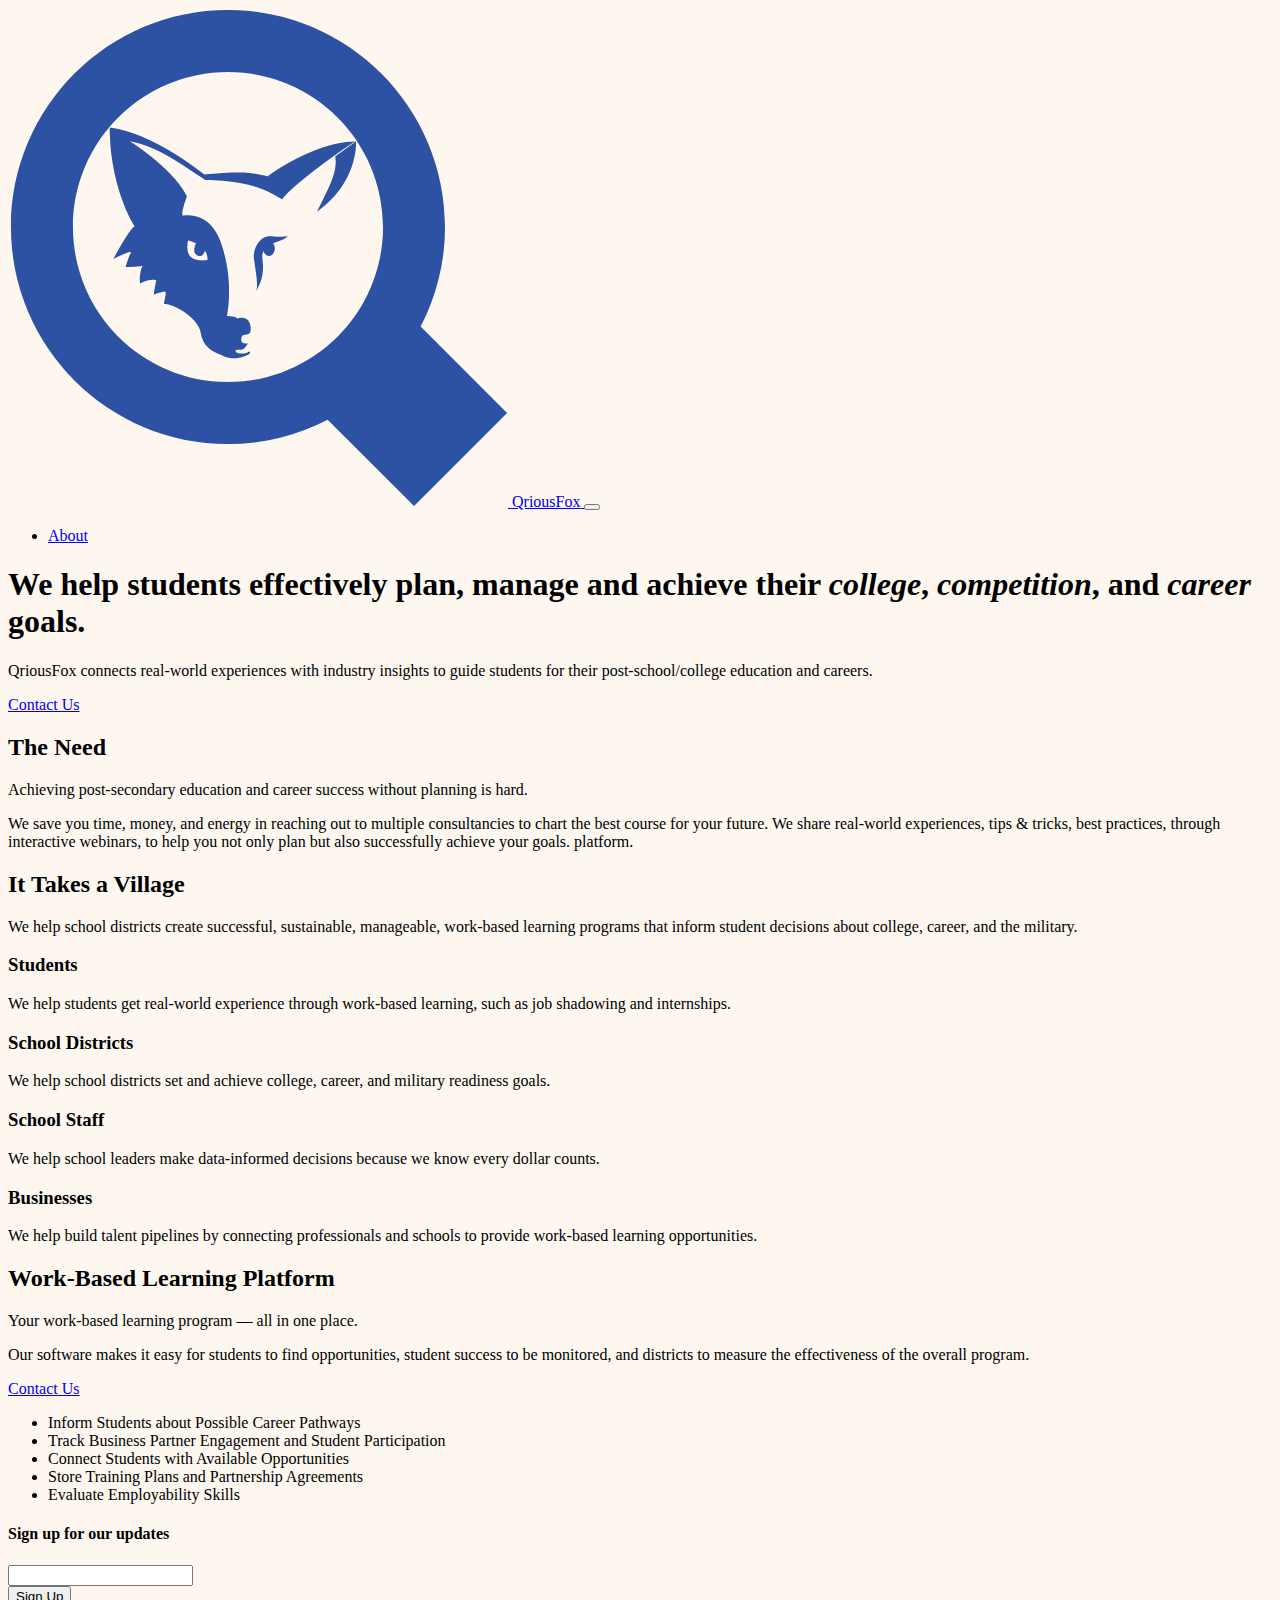
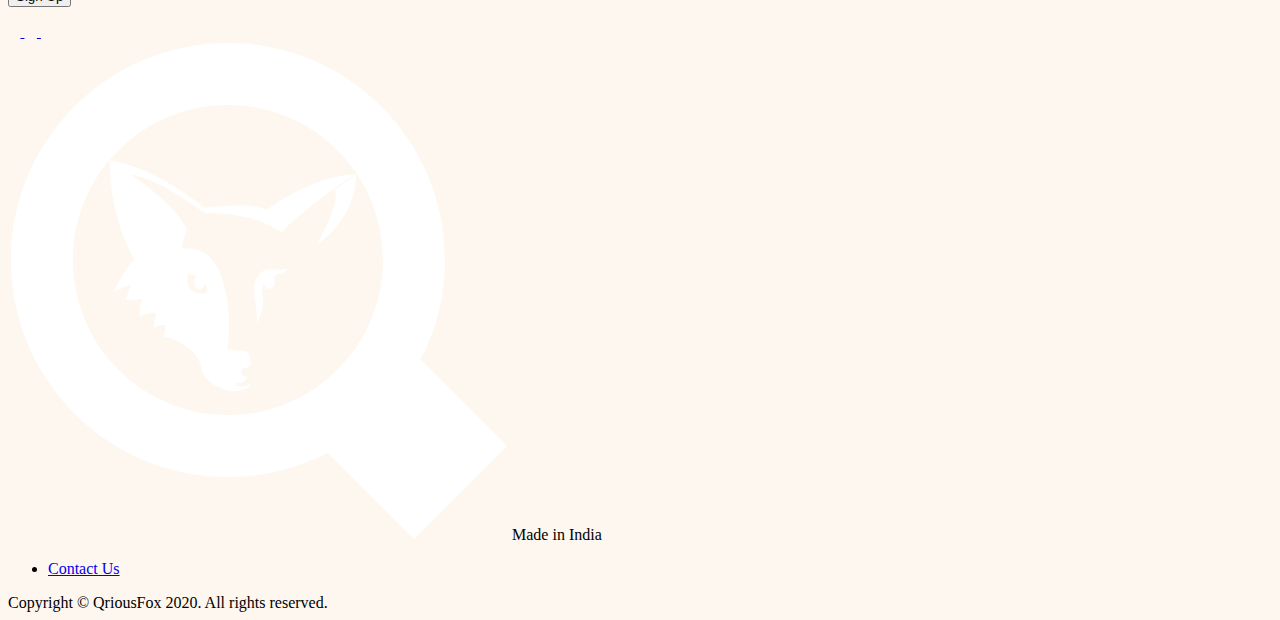
==== index.html @ 6e2958f4 "Updated logo, favicon, footer logo, about profile content" ====
<html lang="en">

<head>
  <meta name="generator" content="Hugo 0.49.2">
  <meta charset="utf-8">
  <meta name="viewport" content="width=device-width, initial-scale=1, viewport-fit=cover">
  <base href="/">
  <title>QriousFox - Interact with future you</title>
  <meta name="description"
    content="QriousFox connects schools and college student  with industry experts who want to help students discover and build their professional interests, passions, and strengths.">

  <meta property="og:title" content="QriousFox: Work-based learning for school and college students">
  <meta property="og:type" content="website">
  <meta property="og:image" content="https://sheelpriy.github.io/images/q.m122.jpg">


  <link rel="stylesheet"
    href="https://d33wubrfki0l68.cloudfront.net/css/9fc21f8d74f7af740db2b15cad23321b2af7f7ea/main.90816.css">

  <link rel="icon" type="image/png" href="/favicon.ico">
  <link href="https://fonts.googleapis.com/css?family=Maitree|Rosario:700|Work+Sans:200,400,500,600" rel="stylesheet">
  <script type="text/javascript" async="" src="https://www.google-analytics.com/analytics.js"></script>
  <!-- <script id="typef_orm_share" src="https://embed.typeform.com/embed.js"></script> -->
  <script src="https://kit.fontawesome.com/13265c37a9.js" crossorigin="anonymous"></script>
  
  <!-- Global site tag (gtag.js) - Google Analytics -->
<script async src="https://www.googletagmanager.com/gtag/js?id=UA-171489628-1"></script>
<script>
  window.dataLayer = window.dataLayer || [];
  function gtag(){dataLayer.push(arguments);}
  gtag('js', new Date());

  gtag('config', 'UA-171489628-1');
</script>
  <!-- End Google Tag Manager -->

  <style type="text/css">
    #mc_embed_signup input.mce_inline_error {
      border-color: #6B0505;
    }

    #mc_embed_signup div.mce_inline_error {
      margin: 0 0 1em 0;
      padding: 5px 10px;
      background-color: #6B0505;
      font-weight: bold;
      z-index: 1;
      color: #fff;
    }
  </style>
  <style>
    @keyframes spinner-line-fade-more {

      0%,
      100% {
        opacity: 0;
        /* minimum opacity */
      }

      1% {
        opacity: 1;
      }
    }

    @keyframes spinner-line-fade-quick {

      0%,
      39%,
      100% {
        opacity: 0.25;
        /* minimum opacity */
      }

      40% {
        opacity: 1;
      }
    }

    @keyframes spinner-line-fade-default {

      0%,
      100% {
        opacity: 0.22;
        /* minimum opacity */
      }

      1% {
        opacity: 1;
      }
    }

    @keyframes spinner-line-shrink {

      0%,
      25%,
      100% {
        /* minimum scale and opacity */
        transform: scale(0.5);
        opacity: 0.25;
      }

      26% {
        transform: scale(1);
        opacity: 1;
      }
    }
  </style>
  <style media="all" id="fa-main">
    /*!
 * Font Awesome Free 5.13.1 by @fontawesome - https://fontawesome.com
 * License - https://fontawesome.com/license/free (Icons: CC BY 4.0, Fonts: SIL OFL 1.1, Code: MIT License)
 */
    .fa,
    .fab,
    .fad,
    .fal,
    .far,
    .fas {
      -moz-osx-font-smoothing: grayscale;
      -webkit-font-smoothing: antialiased;
      display: inline-block;
      font-style: normal;
      font-variant: normal;
      text-rendering: auto;
      line-height: 1
    }

    .fa-lg {
      font-size: 1.33333em;
      line-height: .75em;
      vertical-align: -.0667em
    }

    .fa-xs {
      font-size: .75em
    }

    .fa-sm {
      font-size: .875em
    }

    .fa-1x {
      font-size: 1em
    }

    .fa-2x {
      font-size: 2em
    }

    .fa-3x {
      font-size: 3em
    }

    .fa-4x {
      font-size: 4em
    }

    .fa-5x {
      font-size: 5em
    }

    .fa-6x {
      font-size: 6em
    }

    .fa-7x {
      font-size: 7em
    }

    .fa-8x {
      font-size: 8em
    }

    .fa-9x {
      font-size: 9em
    }

    .fa-10x {
      font-size: 10em
    }

    .fa-fw {
      text-align: center;
      width: 1.25em
    }

    .fa-ul {
      list-style-type: none;
      margin-left: 2.5em;
      padding-left: 0
    }

    .fa-ul>li {
      position: relative
    }

    .fa-li {
      left: -2em;
      position: absolute;
      text-align: center;
      width: 2em;
      line-height: inherit
    }

    .fa-border {
      border: .08em solid #eee;
      border-radius: .1em;
      padding: .2em .25em .15em
    }

    .fa-pull-left {
      float: left
    }

    .fa-pull-right {
      float: right
    }

    .fa.fa-pull-left,
    .fab.fa-pull-left,
    .fal.fa-pull-left,
    .far.fa-pull-left,
    .fas.fa-pull-left {
      margin-right: .3em
    }

    .fa.fa-pull-right,
    .fab.fa-pull-right,
    .fal.fa-pull-right,
    .far.fa-pull-right,
    .fas.fa-pull-right {
      margin-left: .3em
    }

    .fa-spin {
      -webkit-animation: fa-spin 2s linear infinite;
      animation: fa-spin 2s linear infinite
    }

    .fa-pulse {
      -webkit-animation: fa-spin 1s steps(8) infinite;
      animation: fa-spin 1s steps(8) infinite
    }

    @-webkit-keyframes fa-spin {
      0% {
        -webkit-transform: rotate(0deg);
        transform: rotate(0deg)
      }

      to {
        -webkit-transform: rotate(1turn);
        transform: rotate(1turn)
      }
    }

    @keyframes fa-spin {
      0% {
        -webkit-transform: rotate(0deg);
        transform: rotate(0deg)
      }

      to {
        -webkit-transform: rotate(1turn);
        transform: rotate(1turn)
      }
    }

    .fa-rotate-90 {
      -ms-filter: "progid:DXImageTransform.Microsoft.BasicImage(rotation=1)";
      -webkit-transform: rotate(90deg);
      transform: rotate(90deg)
    }

    .fa-rotate-180 {
      -ms-filter: "progid:DXImageTransform.Microsoft.BasicImage(rotation=2)";
      -webkit-transform: rotate(180deg);
      transform: rotate(180deg)
    }

    .fa-rotate-270 {
      -ms-filter: "progid:DXImageTransform.Microsoft.BasicImage(rotation=3)";
      -webkit-transform: rotate(270deg);
      transform: rotate(270deg)
    }

    .fa-flip-horizontal {
      -ms-filter: "progid:DXImageTransform.Microsoft.BasicImage(rotation=0, mirror=1)";
      -webkit-transform: scaleX(-1);
      transform: scaleX(-1)
    }

    .fa-flip-vertical {
      -webkit-transform: scaleY(-1);
      transform: scaleY(-1)
    }

    .fa-flip-both,
    .fa-flip-horizontal.fa-flip-vertical,
    .fa-flip-vertical {
      -ms-filter: "progid:DXImageTransform.Microsoft.BasicImage(rotation=2, mirror=1)"
    }

    .fa-flip-both,
    .fa-flip-horizontal.fa-flip-vertical {
      -webkit-transform: scale(-1);
      transform: scale(-1)
    }

    :root .fa-flip-both,
    :root .fa-flip-horizontal,
    :root .fa-flip-vertical,
    :root .fa-rotate-90,
    :root .fa-rotate-180,
    :root .fa-rotate-270 {
      -webkit-filter: none;
      filter: none
    }

    .fa-stack {
      display: inline-block;
      height: 2em;
      line-height: 2em;
      position: relative;
      vertical-align: middle;
      width: 2.5em
    }

    .fa-stack-1x,
    .fa-stack-2x {
      left: 0;
      position: absolute;
      text-align: center;
      width: 100%
    }

    .fa-stack-1x {
      line-height: inherit
    }

    .fa-stack-2x {
      font-size: 2em
    }

    .fa-inverse {
      color: #fff
    }

    .fa-500px:before {
      content: "\f26e"
    }

    .fa-accessible-icon:before {
      content: "\f368"
    }

    .fa-accusoft:before {
      content: "\f369"
    }

    .fa-acquisitions-incorporated:before {
      content: "\f6af"
    }

    .fa-ad:before {
      content: "\f641"
    }

    .fa-address-book:before {
      content: "\f2b9"
    }

    .fa-address-card:before {
      content: "\f2bb"
    }

    .fa-adjust:before {
      content: "\f042"
    }

    .fa-adn:before {
      content: "\f170"
    }

    .fa-adobe:before {
      content: "\f778"
    }

    .fa-adversal:before {
      content: "\f36a"
    }

    .fa-affiliatetheme:before {
      content: "\f36b"
    }

    .fa-air-freshener:before {
      content: "\f5d0"
    }

    .fa-airbnb:before {
      content: "\f834"
    }

    .fa-algolia:before {
      content: "\f36c"
    }

    .fa-align-center:before {
      content: "\f037"
    }

    .fa-align-justify:before {
      content: "\f039"
    }

    .fa-align-left:before {
      content: "\f036"
    }

    .fa-align-right:before {
      content: "\f038"
    }

    .fa-alipay:before {
      content: "\f642"
    }

    .fa-allergies:before {
      content: "\f461"
    }

    .fa-amazon:before {
      content: "\f270"
    }

    .fa-amazon-pay:before {
      content: "\f42c"
    }

    .fa-ambulance:before {
      content: "\f0f9"
    }

    .fa-american-sign-language-interpreting:before {
      content: "\f2a3"
    }

    .fa-amilia:before {
      content: "\f36d"
    }

    .fa-anchor:before {
      content: "\f13d"
    }

    .fa-android:before {
      content: "\f17b"
    }

    .fa-angellist:before {
      content: "\f209"
    }

    .fa-angle-double-down:before {
      content: "\f103"
    }

    .fa-angle-double-left:before {
      content: "\f100"
    }

    .fa-angle-double-right:before {
      content: "\f101"
    }

    .fa-angle-double-up:before {
      content: "\f102"
    }

    .fa-angle-down:before {
      content: "\f107"
    }

    .fa-angle-left:before {
      content: "\f104"
    }

    .fa-angle-right:before {
      content: "\f105"
    }

    .fa-angle-up:before {
      content: "\f106"
    }

    .fa-angry:before {
      content: "\f556"
    }

    .fa-angrycreative:before {
      content: "\f36e"
    }

    .fa-angular:before {
      content: "\f420"
    }

    .fa-ankh:before {
      content: "\f644"
    }

    .fa-app-store:before {
      content: "\f36f"
    }

    .fa-app-store-ios:before {
      content: "\f370"
    }

    .fa-apper:before {
      content: "\f371"
    }

    .fa-apple:before {
      content: "\f179"
    }

    .fa-apple-alt:before {
      content: "\f5d1"
    }

    .fa-apple-pay:before {
      content: "\f415"
    }

    .fa-archive:before {
      content: "\f187"
    }

    .fa-archway:before {
      content: "\f557"
    }

    .fa-arrow-alt-circle-down:before {
      content: "\f358"
    }

    .fa-arrow-alt-circle-left:before {
      content: "\f359"
    }

    .fa-arrow-alt-circle-right:before {
      content: "\f35a"
    }

    .fa-arrow-alt-circle-up:before {
      content: "\f35b"
    }

    .fa-arrow-circle-down:before {
      content: "\f0ab"
    }

    .fa-arrow-circle-left:before {
      content: "\f0a8"
    }

    .fa-arrow-circle-right:before {
      content: "\f0a9"
    }

    .fa-arrow-circle-up:before {
      content: "\f0aa"
    }

    .fa-arrow-down:before {
      content: "\f063"
    }

    .fa-arrow-left:before {
      content: "\f060"
    }

    .fa-arrow-right:before {
      content: "\f061"
    }

    .fa-arrow-up:before {
      content: "\f062"
    }

    .fa-arrows-alt:before {
      content: "\f0b2"
    }

    .fa-arrows-alt-h:before {
      content: "\f337"
    }

    .fa-arrows-alt-v:before {
      content: "\f338"
    }

    .fa-artstation:before {
      content: "\f77a"
    }

    .fa-assistive-listening-systems:before {
      content: "\f2a2"
    }

    .fa-asterisk:before {
      content: "\f069"
    }

    .fa-asymmetrik:before {
      content: "\f372"
    }

    .fa-at:before {
      content: "\f1fa"
    }

    .fa-atlas:before {
      content: "\f558"
    }

    .fa-atlassian:before {
      content: "\f77b"
    }

    .fa-atom:before {
      content: "\f5d2"
    }

    .fa-audible:before {
      content: "\f373"
    }

    .fa-audio-description:before {
      content: "\f29e"
    }

    .fa-autoprefixer:before {
      content: "\f41c"
    }

    .fa-avianex:before {
      content: "\f374"
    }

    .fa-aviato:before {
      content: "\f421"
    }

    .fa-award:before {
      content: "\f559"
    }

    .fa-aws:before {
      content: "\f375"
    }

    .fa-baby:before {
      content: "\f77c"
    }

    .fa-baby-carriage:before {
      content: "\f77d"
    }

    .fa-backspace:before {
      content: "\f55a"
    }

    .fa-backward:before {
      content: "\f04a"
    }

    .fa-bacon:before {
      content: "\f7e5"
    }

    .fa-bacteria:before {
      content: "\f959"
    }

    .fa-bacterium:before {
      content: "\f95a"
    }

    .fa-bahai:before {
      content: "\f666"
    }

    .fa-balance-scale:before {
      content: "\f24e"
    }

    .fa-balance-scale-left:before {
      content: "\f515"
    }

    .fa-balance-scale-right:before {
      content: "\f516"
    }

    .fa-ban:before {
      content: "\f05e"
    }

    .fa-band-aid:before {
      content: "\f462"
    }

    .fa-bandcamp:before {
      content: "\f2d5"
    }

    .fa-barcode:before {
      content: "\f02a"
    }

    .fa-bars:before {
      content: "\f0c9"
    }

    .fa-baseball-ball:before {
      content: "\f433"
    }

    .fa-basketball-ball:before {
      content: "\f434"
    }

    .fa-bath:before {
      content: "\f2cd"
    }

    .fa-battery-empty:before {
      content: "\f244"
    }

    .fa-battery-full:before {
      content: "\f240"
    }

    .fa-battery-half:before {
      content: "\f242"
    }

    .fa-battery-quarter:before {
      content: "\f243"
    }

    .fa-battery-three-quarters:before {
      content: "\f241"
    }

    .fa-battle-net:before {
      content: "\f835"
    }

    .fa-bed:before {
      content: "\f236"
    }

    .fa-beer:before {
      content: "\f0fc"
    }

    .fa-behance:before {
      content: "\f1b4"
    }

    .fa-behance-square:before {
      content: "\f1b5"
    }

    .fa-bell:before {
      content: "\f0f3"
    }

    .fa-bell-slash:before {
      content: "\f1f6"
    }

    .fa-bezier-curve:before {
      content: "\f55b"
    }

    .fa-bible:before {
      content: "\f647"
    }

    .fa-bicycle:before {
      content: "\f206"
    }

    .fa-biking:before {
      content: "\f84a"
    }

    .fa-bimobject:before {
      content: "\f378"
    }

    .fa-binoculars:before {
      content: "\f1e5"
    }

    .fa-biohazard:before {
      content: "\f780"
    }

    .fa-birthday-cake:before {
      content: "\f1fd"
    }

    .fa-bitbucket:before {
      content: "\f171"
    }

    .fa-bitcoin:before {
      content: "\f379"
    }

    .fa-bity:before {
      content: "\f37a"
    }

    .fa-black-tie:before {
      content: "\f27e"
    }

    .fa-blackberry:before {
      content: "\f37b"
    }

    .fa-blender:before {
      content: "\f517"
    }

    .fa-blender-phone:before {
      content: "\f6b6"
    }

    .fa-blind:before {
      content: "\f29d"
    }

    .fa-blog:before {
      content: "\f781"
    }

    .fa-blogger:before {
      content: "\f37c"
    }

    .fa-blogger-b:before {
      content: "\f37d"
    }

    .fa-bluetooth:before {
      content: "\f293"
    }

    .fa-bluetooth-b:before {
      content: "\f294"
    }

    .fa-bold:before {
      content: "\f032"
    }

    .fa-bolt:before {
      content: "\f0e7"
    }

    .fa-bomb:before {
      content: "\f1e2"
    }

    .fa-bone:before {
      content: "\f5d7"
    }

    .fa-bong:before {
      content: "\f55c"
    }

    .fa-book:before {
      content: "\f02d"
    }

    .fa-book-dead:before {
      content: "\f6b7"
    }

    .fa-book-medical:before {
      content: "\f7e6"
    }

    .fa-book-open:before {
      content: "\f518"
    }

    .fa-book-reader:before {
      content: "\f5da"
    }

    .fa-bookmark:before {
      content: "\f02e"
    }

    .fa-bootstrap:before {
      content: "\f836"
    }

    .fa-border-all:before {
      content: "\f84c"
    }

    .fa-border-none:before {
      content: "\f850"
    }

    .fa-border-style:before {
      content: "\f853"
    }

    .fa-bowling-ball:before {
      content: "\f436"
    }

    .fa-box:before {
      content: "\f466"
    }

    .fa-box-open:before {
      content: "\f49e"
    }

    .fa-box-tissue:before {
      content: "\f95b"
    }

    .fa-boxes:before {
      content: "\f468"
    }

    .fa-braille:before {
      content: "\f2a1"
    }

    .fa-brain:before {
      content: "\f5dc"
    }

    .fa-bread-slice:before {
      content: "\f7ec"
    }

    .fa-briefcase:before {
      content: "\f0b1"
    }

    .fa-briefcase-medical:before {
      content: "\f469"
    }

    .fa-broadcast-tower:before {
      content: "\f519"
    }

    .fa-broom:before {
      content: "\f51a"
    }

    .fa-brush:before {
      content: "\f55d"
    }

    .fa-btc:before {
      content: "\f15a"
    }

    .fa-buffer:before {
      content: "\f837"
    }

    .fa-bug:before {
      content: "\f188"
    }

    .fa-building:before {
      content: "\f1ad"
    }

    .fa-bullhorn:before {
      content: "\f0a1"
    }

    .fa-bullseye:before {
      content: "\f140"
    }

    .fa-burn:before {
      content: "\f46a"
    }

    .fa-buromobelexperte:before {
      content: "\f37f"
    }

    .fa-bus:before {
      content: "\f207"
    }

    .fa-bus-alt:before {
      content: "\f55e"
    }

    .fa-business-time:before {
      content: "\f64a"
    }

    .fa-buy-n-large:before {
      content: "\f8a6"
    }

    .fa-buysellads:before {
      content: "\f20d"
    }

    .fa-calculator:before {
      content: "\f1ec"
    }

    .fa-calendar:before {
      content: "\f133"
    }

    .fa-calendar-alt:before {
      content: "\f073"
    }

    .fa-calendar-check:before {
      content: "\f274"
    }

    .fa-calendar-day:before {
      content: "\f783"
    }

    .fa-calendar-minus:before {
      content: "\f272"
    }

    .fa-calendar-plus:before {
      content: "\f271"
    }

    .fa-calendar-times:before {
      content: "\f273"
    }

    .fa-calendar-week:before {
      content: "\f784"
    }

    .fa-camera:before {
      content: "\f030"
    }

    .fa-camera-retro:before {
      content: "\f083"
    }

    .fa-campground:before {
      content: "\f6bb"
    }

    .fa-canadian-maple-leaf:before {
      content: "\f785"
    }

    .fa-candy-cane:before {
      content: "\f786"
    }

    .fa-cannabis:before {
      content: "\f55f"
    }

    .fa-capsules:before {
      content: "\f46b"
    }

    .fa-car:before {
      content: "\f1b9"
    }

    .fa-car-alt:before {
      content: "\f5de"
    }

    .fa-car-battery:before {
      content: "\f5df"
    }

    .fa-car-crash:before {
      content: "\f5e1"
    }

    .fa-car-side:before {
      content: "\f5e4"
    }

    .fa-caravan:before {
      content: "\f8ff"
    }

    .fa-caret-down:before {
      content: "\f0d7"
    }

    .fa-caret-left:before {
      content: "\f0d9"
    }

    .fa-caret-right:before {
      content: "\f0da"
    }

    .fa-caret-square-down:before {
      content: "\f150"
    }

    .fa-caret-square-left:before {
      content: "\f191"
    }

    .fa-caret-square-right:before {
      content: "\f152"
    }

    .fa-caret-square-up:before {
      content: "\f151"
    }

    .fa-caret-up:before {
      content: "\f0d8"
    }

    .fa-carrot:before {
      content: "\f787"
    }

    .fa-cart-arrow-down:before {
      content: "\f218"
    }

    .fa-cart-plus:before {
      content: "\f217"
    }

    .fa-cash-register:before {
      content: "\f788"
    }

    .fa-cat:before {
      content: "\f6be"
    }

    .fa-cc-amazon-pay:before {
      content: "\f42d"
    }

    .fa-cc-amex:before {
      content: "\f1f3"
    }

    .fa-cc-apple-pay:before {
      content: "\f416"
    }

    .fa-cc-diners-club:before {
      content: "\f24c"
    }

    .fa-cc-discover:before {
      content: "\f1f2"
    }

    .fa-cc-jcb:before {
      content: "\f24b"
    }

    .fa-cc-mastercard:before {
      content: "\f1f1"
    }

    .fa-cc-paypal:before {
      content: "\f1f4"
    }

    .fa-cc-stripe:before {
      content: "\f1f5"
    }

    .fa-cc-visa:before {
      content: "\f1f0"
    }

    .fa-centercode:before {
      content: "\f380"
    }

    .fa-centos:before {
      content: "\f789"
    }

    .fa-certificate:before {
      content: "\f0a3"
    }

    .fa-chair:before {
      content: "\f6c0"
    }

    .fa-chalkboard:before {
      content: "\f51b"
    }

    .fa-chalkboard-teacher:before {
      content: "\f51c"
    }

    .fa-charging-station:before {
      content: "\f5e7"
    }

    .fa-chart-area:before {
      content: "\f1fe"
    }

    .fa-chart-bar:before {
      content: "\f080"
    }

    .fa-chart-line:before {
      content: "\f201"
    }

    .fa-chart-pie:before {
      content: "\f200"
    }

    .fa-check:before {
      content: "\f00c"
    }

    .fa-check-circle:before {
      content: "\f058"
    }

    .fa-check-double:before {
      content: "\f560"
    }

    .fa-check-square:before {
      content: "\f14a"
    }

    .fa-cheese:before {
      content: "\f7ef"
    }

    .fa-chess:before {
      content: "\f439"
    }

    .fa-chess-bishop:before {
      content: "\f43a"
    }

    .fa-chess-board:before {
      content: "\f43c"
    }

    .fa-chess-king:before {
      content: "\f43f"
    }

    .fa-chess-knight:before {
      content: "\f441"
    }

    .fa-chess-pawn:before {
      content: "\f443"
    }

    .fa-chess-queen:before {
      content: "\f445"
    }

    .fa-chess-rook:before {
      content: "\f447"
    }

    .fa-chevron-circle-down:before {
      content: "\f13a"
    }

    .fa-chevron-circle-left:before {
      content: "\f137"
    }

    .fa-chevron-circle-right:before {
      content: "\f138"
    }

    .fa-chevron-circle-up:before {
      content: "\f139"
    }

    .fa-chevron-down:before {
      content: "\f078"
    }

    .fa-chevron-left:before {
      content: "\f053"
    }

    .fa-chevron-right:before {
      content: "\f054"
    }

    .fa-chevron-up:before {
      content: "\f077"
    }

    .fa-child:before {
      content: "\f1ae"
    }

    .fa-chrome:before {
      content: "\f268"
    }

    .fa-chromecast:before {
      content: "\f838"
    }

    .fa-church:before {
      content: "\f51d"
    }

    .fa-circle:before {
      content: "\f111"
    }

    .fa-circle-notch:before {
      content: "\f1ce"
    }

    .fa-city:before {
      content: "\f64f"
    }

    .fa-clinic-medical:before {
      content: "\f7f2"
    }

    .fa-clipboard:before {
      content: "\f328"
    }

    .fa-clipboard-check:before {
      content: "\f46c"
    }

    .fa-clipboard-list:before {
      content: "\f46d"
    }

    .fa-clock:before {
      content: "\f017"
    }

    .fa-clone:before {
      content: "\f24d"
    }

    .fa-closed-captioning:before {
      content: "\f20a"
    }

    .fa-cloud:before {
      content: "\f0c2"
    }

    .fa-cloud-download-alt:before {
      content: "\f381"
    }

    .fa-cloud-meatball:before {
      content: "\f73b"
    }

    .fa-cloud-moon:before {
      content: "\f6c3"
    }

    .fa-cloud-moon-rain:before {
      content: "\f73c"
    }

    .fa-cloud-rain:before {
      content: "\f73d"
    }

    .fa-cloud-showers-heavy:before {
      content: "\f740"
    }

    .fa-cloud-sun:before {
      content: "\f6c4"
    }

    .fa-cloud-sun-rain:before {
      content: "\f743"
    }

    .fa-cloud-upload-alt:before {
      content: "\f382"
    }

    .fa-cloudscale:before {
      content: "\f383"
    }

    .fa-cloudsmith:before {
      content: "\f384"
    }

    .fa-cloudversify:before {
      content: "\f385"
    }

    .fa-cocktail:before {
      content: "\f561"
    }

    .fa-code:before {
      content: "\f121"
    }

    .fa-code-branch:before {
      content: "\f126"
    }

    .fa-codepen:before {
      content: "\f1cb"
    }

    .fa-codiepie:before {
      content: "\f284"
    }

    .fa-coffee:before {
      content: "\f0f4"
    }

    .fa-cog:before {
      content: "\f013"
    }

    .fa-cogs:before {
      content: "\f085"
    }

    .fa-coins:before {
      content: "\f51e"
    }

    .fa-columns:before {
      content: "\f0db"
    }

    .fa-comment:before {
      content: "\f075"
    }

    .fa-comment-alt:before {
      content: "\f27a"
    }

    .fa-comment-dollar:before {
      content: "\f651"
    }

    .fa-comment-dots:before {
      content: "\f4ad"
    }

    .fa-comment-medical:before {
      content: "\f7f5"
    }

    .fa-comment-slash:before {
      content: "\f4b3"
    }

    .fa-comments:before {
      content: "\f086"
    }

    .fa-comments-dollar:before {
      content: "\f653"
    }

    .fa-compact-disc:before {
      content: "\f51f"
    }

    .fa-compass:before {
      content: "\f14e"
    }

    .fa-compress:before {
      content: "\f066"
    }

    .fa-compress-alt:before {
      content: "\f422"
    }

    .fa-compress-arrows-alt:before {
      content: "\f78c"
    }

    .fa-concierge-bell:before {
      content: "\f562"
    }

    .fa-confluence:before {
      content: "\f78d"
    }

    .fa-connectdevelop:before {
      content: "\f20e"
    }

    .fa-contao:before {
      content: "\f26d"
    }

    .fa-cookie:before {
      content: "\f563"
    }

    .fa-cookie-bite:before {
      content: "\f564"
    }

    .fa-copy:before {
      content: "\f0c5"
    }

    .fa-copyright:before {
      content: "\f1f9"
    }

    .fa-cotton-bureau:before {
      content: "\f89e"
    }

    .fa-couch:before {
      content: "\f4b8"
    }

    .fa-cpanel:before {
      content: "\f388"
    }

    .fa-creative-commons:before {
      content: "\f25e"
    }

    .fa-creative-commons-by:before {
      content: "\f4e7"
    }

    .fa-creative-commons-nc:before {
      content: "\f4e8"
    }

    .fa-creative-commons-nc-eu:before {
      content: "\f4e9"
    }

    .fa-creative-commons-nc-jp:before {
      content: "\f4ea"
    }

    .fa-creative-commons-nd:before {
      content: "\f4eb"
    }

    .fa-creative-commons-pd:before {
      content: "\f4ec"
    }

    .fa-creative-commons-pd-alt:before {
      content: "\f4ed"
    }

    .fa-creative-commons-remix:before {
      content: "\f4ee"
    }

    .fa-creative-commons-sa:before {
      content: "\f4ef"
    }

    .fa-creative-commons-sampling:before {
      content: "\f4f0"
    }

    .fa-creative-commons-sampling-plus:before {
      content: "\f4f1"
    }

    .fa-creative-commons-share:before {
      content: "\f4f2"
    }

    .fa-creative-commons-zero:before {
      content: "\f4f3"
    }

    .fa-credit-card:before {
      content: "\f09d"
    }

    .fa-critical-role:before {
      content: "\f6c9"
    }

    .fa-crop:before {
      content: "\f125"
    }

    .fa-crop-alt:before {
      content: "\f565"
    }

    .fa-cross:before {
      content: "\f654"
    }

    .fa-crosshairs:before {
      content: "\f05b"
    }

    .fa-crow:before {
      content: "\f520"
    }

    .fa-crown:before {
      content: "\f521"
    }

    .fa-crutch:before {
      content: "\f7f7"
    }

    .fa-css3:before {
      content: "\f13c"
    }

    .fa-css3-alt:before {
      content: "\f38b"
    }

    .fa-cube:before {
      content: "\f1b2"
    }

    .fa-cubes:before {
      content: "\f1b3"
    }

    .fa-cut:before {
      content: "\f0c4"
    }

    .fa-cuttlefish:before {
      content: "\f38c"
    }

    .fa-d-and-d:before {
      content: "\f38d"
    }

    .fa-d-and-d-beyond:before {
      content: "\f6ca"
    }

    .fa-dailymotion:before {
      content: "\f952"
    }

    .fa-dashcube:before {
      content: "\f210"
    }

    .fa-database:before {
      content: "\f1c0"
    }

    .fa-deaf:before {
      content: "\f2a4"
    }

    .fa-deezer:before {
      content: "\f977"
    }

    .fa-delicious:before {
      content: "\f1a5"
    }

    .fa-democrat:before {
      content: "\f747"
    }

    .fa-deploydog:before {
      content: "\f38e"
    }

    .fa-deskpro:before {
      content: "\f38f"
    }

    .fa-desktop:before {
      content: "\f108"
    }

    .fa-dev:before {
      content: "\f6cc"
    }

    .fa-deviantart:before {
      content: "\f1bd"
    }

    .fa-dharmachakra:before {
      content: "\f655"
    }

    .fa-dhl:before {
      content: "\f790"
    }

    .fa-diagnoses:before {
      content: "\f470"
    }

    .fa-diaspora:before {
      content: "\f791"
    }

    .fa-dice:before {
      content: "\f522"
    }

    .fa-dice-d20:before {
      content: "\f6cf"
    }

    .fa-dice-d6:before {
      content: "\f6d1"
    }

    .fa-dice-five:before {
      content: "\f523"
    }

    .fa-dice-four:before {
      content: "\f524"
    }

    .fa-dice-one:before {
      content: "\f525"
    }

    .fa-dice-six:before {
      content: "\f526"
    }

    .fa-dice-three:before {
      content: "\f527"
    }

    .fa-dice-two:before {
      content: "\f528"
    }

    .fa-digg:before {
      content: "\f1a6"
    }

    .fa-digital-ocean:before {
      content: "\f391"
    }

    .fa-digital-tachograph:before {
      content: "\f566"
    }

    .fa-directions:before {
      content: "\f5eb"
    }

    .fa-discord:before {
      content: "\f392"
    }

    .fa-discourse:before {
      content: "\f393"
    }

    .fa-disease:before {
      content: "\f7fa"
    }

    .fa-divide:before {
      content: "\f529"
    }

    .fa-dizzy:before {
      content: "\f567"
    }

    .fa-dna:before {
      content: "\f471"
    }

    .fa-dochub:before {
      content: "\f394"
    }

    .fa-docker:before {
      content: "\f395"
    }

    .fa-dog:before {
      content: "\f6d3"
    }

    .fa-dollar-sign:before {
      content: "\f155"
    }

    .fa-dolly:before {
      content: "\f472"
    }

    .fa-dolly-flatbed:before {
      content: "\f474"
    }

    .fa-donate:before {
      content: "\f4b9"
    }

    .fa-door-closed:before {
      content: "\f52a"
    }

    .fa-door-open:before {
      content: "\f52b"
    }

    .fa-dot-circle:before {
      content: "\f192"
    }

    .fa-dove:before {
      content: "\f4ba"
    }

    .fa-download:before {
      content: "\f019"
    }

    .fa-draft2digital:before {
      content: "\f396"
    }

    .fa-drafting-compass:before {
      content: "\f568"
    }

    .fa-dragon:before {
      content: "\f6d5"
    }

    .fa-draw-polygon:before {
      content: "\f5ee"
    }

    .fa-dribbble:before {
      content: "\f17d"
    }

    .fa-dribbble-square:before {
      content: "\f397"
    }

    .fa-dropbox:before {
      content: "\f16b"
    }

    .fa-drum:before {
      content: "\f569"
    }

    .fa-drum-steelpan:before {
      content: "\f56a"
    }

    .fa-drumstick-bite:before {
      content: "\f6d7"
    }

    .fa-drupal:before {
      content: "\f1a9"
    }

    .fa-dumbbell:before {
      content: "\f44b"
    }

    .fa-dumpster:before {
      content: "\f793"
    }

    .fa-dumpster-fire:before {
      content: "\f794"
    }

    .fa-dungeon:before {
      content: "\f6d9"
    }

    .fa-dyalog:before {
      content: "\f399"
    }

    .fa-earlybirds:before {
      content: "\f39a"
    }

    .fa-ebay:before {
      content: "\f4f4"
    }

    .fa-edge:before {
      content: "\f282"
    }

    .fa-edge-legacy:before {
      content: "\f978"
    }

    .fa-edit:before {
      content: "\f044"
    }

    .fa-egg:before {
      content: "\f7fb"
    }

    .fa-eject:before {
      content: "\f052"
    }

    .fa-elementor:before {
      content: "\f430"
    }

    .fa-ellipsis-h:before {
      content: "\f141"
    }

    .fa-ellipsis-v:before {
      content: "\f142"
    }

    .fa-ello:before {
      content: "\f5f1"
    }

    .fa-ember:before {
      content: "\f423"
    }

    .fa-empire:before {
      content: "\f1d1"
    }

    .fa-envelope:before {
      content: "\f0e0"
    }

    .fa-envelope-open:before {
      content: "\f2b6"
    }

    .fa-envelope-open-text:before {
      content: "\f658"
    }

    .fa-envelope-square:before {
      content: "\f199"
    }

    .fa-envira:before {
      content: "\f299"
    }

    .fa-equals:before {
      content: "\f52c"
    }

    .fa-eraser:before {
      content: "\f12d"
    }

    .fa-erlang:before {
      content: "\f39d"
    }

    .fa-ethereum:before {
      content: "\f42e"
    }

    .fa-ethernet:before {
      content: "\f796"
    }

    .fa-etsy:before {
      content: "\f2d7"
    }

    .fa-euro-sign:before {
      content: "\f153"
    }

    .fa-evernote:before {
      content: "\f839"
    }

    .fa-exchange-alt:before {
      content: "\f362"
    }

    .fa-exclamation:before {
      content: "\f12a"
    }

    .fa-exclamation-circle:before {
      content: "\f06a"
    }

    .fa-exclamation-triangle:before {
      content: "\f071"
    }

    .fa-expand:before {
      content: "\f065"
    }

    .fa-expand-alt:before {
      content: "\f424"
    }

    .fa-expand-arrows-alt:before {
      content: "\f31e"
    }

    .fa-expeditedssl:before {
      content: "\f23e"
    }

    .fa-external-link-alt:before {
      content: "\f35d"
    }

    .fa-external-link-square-alt:before {
      content: "\f360"
    }

    .fa-eye:before {
      content: "\f06e"
    }

    .fa-eye-dropper:before {
      content: "\f1fb"
    }

    .fa-eye-slash:before {
      content: "\f070"
    }

    .fa-facebook:before {
      content: "\f09a"
    }

    .fa-facebook-f:before {
      content: "\f39e"
    }

    .fa-facebook-messenger:before {
      content: "\f39f"
    }

    .fa-facebook-square:before {
      content: "\f082"
    }

    .fa-fan:before {
      content: "\f863"
    }

    .fa-fantasy-flight-games:before {
      content: "\f6dc"
    }

    .fa-fast-backward:before {
      content: "\f049"
    }

    .fa-fast-forward:before {
      content: "\f050"
    }

    .fa-faucet:before {
      content: "\f905"
    }

    .fa-fax:before {
      content: "\f1ac"
    }

    .fa-feather:before {
      content: "\f52d"
    }

    .fa-feather-alt:before {
      content: "\f56b"
    }

    .fa-fedex:before {
      content: "\f797"
    }

    .fa-fedora:before {
      content: "\f798"
    }

    .fa-female:before {
      content: "\f182"
    }

    .fa-fighter-jet:before {
      content: "\f0fb"
    }

    .fa-figma:before {
      content: "\f799"
    }

    .fa-file:before {
      content: "\f15b"
    }

    .fa-file-alt:before {
      content: "\f15c"
    }

    .fa-file-archive:before {
      content: "\f1c6"
    }

    .fa-file-audio:before {
      content: "\f1c7"
    }

    .fa-file-code:before {
      content: "\f1c9"
    }

    .fa-file-contract:before {
      content: "\f56c"
    }

    .fa-file-csv:before {
      content: "\f6dd"
    }

    .fa-file-download:before {
      content: "\f56d"
    }

    .fa-file-excel:before {
      content: "\f1c3"
    }

    .fa-file-export:before {
      content: "\f56e"
    }

    .fa-file-image:before {
      content: "\f1c5"
    }

    .fa-file-import:before {
      content: "\f56f"
    }

    .fa-file-invoice:before {
      content: "\f570"
    }

    .fa-file-invoice-dollar:before {
      content: "\f571"
    }

    .fa-file-medical:before {
      content: "\f477"
    }

    .fa-file-medical-alt:before {
      content: "\f478"
    }

    .fa-file-pdf:before {
      content: "\f1c1"
    }

    .fa-file-powerpoint:before {
      content: "\f1c4"
    }

    .fa-file-prescription:before {
      content: "\f572"
    }

    .fa-file-signature:before {
      content: "\f573"
    }

    .fa-file-upload:before {
      content: "\f574"
    }

    .fa-file-video:before {
      content: "\f1c8"
    }

    .fa-file-word:before {
      content: "\f1c2"
    }

    .fa-fill:before {
      content: "\f575"
    }

    .fa-fill-drip:before {
      content: "\f576"
    }

    .fa-film:before {
      content: "\f008"
    }

    .fa-filter:before {
      content: "\f0b0"
    }

    .fa-fingerprint:before {
      content: "\f577"
    }

    .fa-fire:before {
      content: "\f06d"
    }

    .fa-fire-alt:before {
      content: "\f7e4"
    }

    .fa-fire-extinguisher:before {
      content: "\f134"
    }

    .fa-firefox:before {
      content: "\f269"
    }

    .fa-firefox-browser:before {
      content: "\f907"
    }

    .fa-first-aid:before {
      content: "\f479"
    }

    .fa-first-order:before {
      content: "\f2b0"
    }

    .fa-first-order-alt:before {
      content: "\f50a"
    }

    .fa-firstdraft:before {
      content: "\f3a1"
    }

    .fa-fish:before {
      content: "\f578"
    }

    .fa-fist-raised:before {
      content: "\f6de"
    }

    .fa-flag:before {
      content: "\f024"
    }

    .fa-flag-checkered:before {
      content: "\f11e"
    }

    .fa-flag-usa:before {
      content: "\f74d"
    }

    .fa-flask:before {
      content: "\f0c3"
    }

    .fa-flickr:before {
      content: "\f16e"
    }

    .fa-flipboard:before {
      content: "\f44d"
    }

    .fa-flushed:before {
      content: "\f579"
    }

    .fa-fly:before {
      content: "\f417"
    }

    .fa-folder:before {
      content: "\f07b"
    }

    .fa-folder-minus:before {
      content: "\f65d"
    }

    .fa-folder-open:before {
      content: "\f07c"
    }

    .fa-folder-plus:before {
      content: "\f65e"
    }

    .fa-font:before {
      content: "\f031"
    }

    .fa-font-awesome:before {
      content: "\f2b4"
    }

    .fa-font-awesome-alt:before {
      content: "\f35c"
    }

    .fa-font-awesome-flag:before {
      content: "\f425"
    }

    .fa-font-awesome-logo-full:before {
      content: "\f4e6"
    }

    .fa-fonticons:before {
      content: "\f280"
    }

    .fa-fonticons-fi:before {
      content: "\f3a2"
    }

    .fa-football-ball:before {
      content: "\f44e"
    }

    .fa-fort-awesome:before {
      content: "\f286"
    }

    .fa-fort-awesome-alt:before {
      content: "\f3a3"
    }

    .fa-forumbee:before {
      content: "\f211"
    }

    .fa-forward:before {
      content: "\f04e"
    }

    .fa-foursquare:before {
      content: "\f180"
    }

    .fa-free-code-camp:before {
      content: "\f2c5"
    }

    .fa-freebsd:before {
      content: "\f3a4"
    }

    .fa-frog:before {
      content: "\f52e"
    }

    .fa-frown:before {
      content: "\f119"
    }

    .fa-frown-open:before {
      content: "\f57a"
    }

    .fa-fulcrum:before {
      content: "\f50b"
    }

    .fa-funnel-dollar:before {
      content: "\f662"
    }

    .fa-futbol:before {
      content: "\f1e3"
    }

    .fa-galactic-republic:before {
      content: "\f50c"
    }

    .fa-galactic-senate:before {
      content: "\f50d"
    }

    .fa-gamepad:before {
      content: "\f11b"
    }

    .fa-gas-pump:before {
      content: "\f52f"
    }

    .fa-gavel:before {
      content: "\f0e3"
    }

    .fa-gem:before {
      content: "\f3a5"
    }

    .fa-genderless:before {
      content: "\f22d"
    }

    .fa-get-pocket:before {
      content: "\f265"
    }

    .fa-gg:before {
      content: "\f260"
    }

    .fa-gg-circle:before {
      content: "\f261"
    }

    .fa-ghost:before {
      content: "\f6e2"
    }

    .fa-gift:before {
      content: "\f06b"
    }

    .fa-gifts:before {
      content: "\f79c"
    }

    .fa-git:before {
      content: "\f1d3"
    }

    .fa-git-alt:before {
      content: "\f841"
    }

    .fa-git-square:before {
      content: "\f1d2"
    }

    .fa-github:before {
      content: "\f09b"
    }

    .fa-github-alt:before {
      content: "\f113"
    }

    .fa-github-square:before {
      content: "\f092"
    }

    .fa-gitkraken:before {
      content: "\f3a6"
    }

    .fa-gitlab:before {
      content: "\f296"
    }

    .fa-gitter:before {
      content: "\f426"
    }

    .fa-glass-cheers:before {
      content: "\f79f"
    }

    .fa-glass-martini:before {
      content: "\f000"
    }

    .fa-glass-martini-alt:before {
      content: "\f57b"
    }

    .fa-glass-whiskey:before {
      content: "\f7a0"
    }

    .fa-glasses:before {
      content: "\f530"
    }

    .fa-glide:before {
      content: "\f2a5"
    }

    .fa-glide-g:before {
      content: "\f2a6"
    }

    .fa-globe:before {
      content: "\f0ac"
    }

    .fa-globe-africa:before {
      content: "\f57c"
    }

    .fa-globe-americas:before {
      content: "\f57d"
    }

    .fa-globe-asia:before {
      content: "\f57e"
    }

    .fa-globe-europe:before {
      content: "\f7a2"
    }

    .fa-gofore:before {
      content: "\f3a7"
    }

    .fa-golf-ball:before {
      content: "\f450"
    }

    .fa-goodreads:before {
      content: "\f3a8"
    }

    .fa-goodreads-g:before {
      content: "\f3a9"
    }

    .fa-google:before {
      content: "\f1a0"
    }

    .fa-google-drive:before {
      content: "\f3aa"
    }

    .fa-google-pay:before {
      content: "\f979"
    }

    .fa-google-play:before {
      content: "\f3ab"
    }

    .fa-google-plus:before {
      content: "\f2b3"
    }

    .fa-google-plus-g:before {
      content: "\f0d5"
    }

    .fa-google-plus-square:before {
      content: "\f0d4"
    }

    .fa-google-wallet:before {
      content: "\f1ee"
    }

    .fa-gopuram:before {
      content: "\f664"
    }

    .fa-graduation-cap:before {
      content: "\f19d"
    }

    .fa-gratipay:before {
      content: "\f184"
    }

    .fa-grav:before {
      content: "\f2d6"
    }

    .fa-greater-than:before {
      content: "\f531"
    }

    .fa-greater-than-equal:before {
      content: "\f532"
    }

    .fa-grimace:before {
      content: "\f57f"
    }

    .fa-grin:before {
      content: "\f580"
    }

    .fa-grin-alt:before {
      content: "\f581"
    }

    .fa-grin-beam:before {
      content: "\f582"
    }

    .fa-grin-beam-sweat:before {
      content: "\f583"
    }

    .fa-grin-hearts:before {
      content: "\f584"
    }

    .fa-grin-squint:before {
      content: "\f585"
    }

    .fa-grin-squint-tears:before {
      content: "\f586"
    }

    .fa-grin-stars:before {
      content: "\f587"
    }

    .fa-grin-tears:before {
      content: "\f588"
    }

    .fa-grin-tongue:before {
      content: "\f589"
    }

    .fa-grin-tongue-squint:before {
      content: "\f58a"
    }

    .fa-grin-tongue-wink:before {
      content: "\f58b"
    }

    .fa-grin-wink:before {
      content: "\f58c"
    }

    .fa-grip-horizontal:before {
      content: "\f58d"
    }

    .fa-grip-lines:before {
      content: "\f7a4"
    }

    .fa-grip-lines-vertical:before {
      content: "\f7a5"
    }

    .fa-grip-vertical:before {
      content: "\f58e"
    }

    .fa-gripfire:before {
      content: "\f3ac"
    }

    .fa-grunt:before {
      content: "\f3ad"
    }

    .fa-guitar:before {
      content: "\f7a6"
    }

    .fa-gulp:before {
      content: "\f3ae"
    }

    .fa-h-square:before {
      content: "\f0fd"
    }

    .fa-hacker-news:before {
      content: "\f1d4"
    }

    .fa-hacker-news-square:before {
      content: "\f3af"
    }

    .fa-hackerrank:before {
      content: "\f5f7"
    }

    .fa-hamburger:before {
      content: "\f805"
    }

    .fa-hammer:before {
      content: "\f6e3"
    }

    .fa-hamsa:before {
      content: "\f665"
    }

    .fa-hand-holding:before {
      content: "\f4bd"
    }

    .fa-hand-holding-heart:before {
      content: "\f4be"
    }

    .fa-hand-holding-medical:before {
      content: "\f95c"
    }

    .fa-hand-holding-usd:before {
      content: "\f4c0"
    }

    .fa-hand-holding-water:before {
      content: "\f4c1"
    }

    .fa-hand-lizard:before {
      content: "\f258"
    }

    .fa-hand-middle-finger:before {
      content: "\f806"
    }

    .fa-hand-paper:before {
      content: "\f256"
    }

    .fa-hand-peace:before {
      content: "\f25b"
    }

    .fa-hand-point-down:before {
      content: "\f0a7"
    }

    .fa-hand-point-left:before {
      content: "\f0a5"
    }

    .fa-hand-point-right:before {
      content: "\f0a4"
    }

    .fa-hand-point-up:before {
      content: "\f0a6"
    }

    .fa-hand-pointer:before {
      content: "\f25a"
    }

    .fa-hand-rock:before {
      content: "\f255"
    }

    .fa-hand-scissors:before {
      content: "\f257"
    }

    .fa-hand-sparkles:before {
      content: "\f95d"
    }

    .fa-hand-spock:before {
      content: "\f259"
    }

    .fa-hands:before {
      content: "\f4c2"
    }

    .fa-hands-helping:before {
      content: "\f4c4"
    }

    .fa-hands-wash:before {
      content: "\f95e"
    }

    .fa-handshake:before {
      content: "\f2b5"
    }

    .fa-handshake-alt-slash:before {
      content: "\f95f"
    }

    .fa-handshake-slash:before {
      content: "\f960"
    }

    .fa-hanukiah:before {
      content: "\f6e6"
    }

    .fa-hard-hat:before {
      content: "\f807"
    }

    .fa-hashtag:before {
      content: "\f292"
    }

    .fa-hat-cowboy:before {
      content: "\f8c0"
    }

    .fa-hat-cowboy-side:before {
      content: "\f8c1"
    }

    .fa-hat-wizard:before {
      content: "\f6e8"
    }

    .fa-hdd:before {
      content: "\f0a0"
    }

    .fa-head-side-cough:before {
      content: "\f961"
    }

    .fa-head-side-cough-slash:before {
      content: "\f962"
    }

    .fa-head-side-mask:before {
      content: "\f963"
    }

    .fa-head-side-virus:before {
      content: "\f964"
    }

    .fa-heading:before {
      content: "\f1dc"
    }

    .fa-headphones:before {
      content: "\f025"
    }

    .fa-headphones-alt:before {
      content: "\f58f"
    }

    .fa-headset:before {
      content: "\f590"
    }

    .fa-heart:before {
      content: "\f004"
    }

    .fa-heart-broken:before {
      content: "\f7a9"
    }

    .fa-heartbeat:before {
      content: "\f21e"
    }

    .fa-helicopter:before {
      content: "\f533"
    }

    .fa-highlighter:before {
      content: "\f591"
    }

    .fa-hiking:before {
      content: "\f6ec"
    }

    .fa-hippo:before {
      content: "\f6ed"
    }

    .fa-hips:before {
      content: "\f452"
    }

    .fa-hire-a-helper:before {
      content: "\f3b0"
    }

    .fa-history:before {
      content: "\f1da"
    }

    .fa-hockey-puck:before {
      content: "\f453"
    }

    .fa-holly-berry:before {
      content: "\f7aa"
    }

    .fa-home:before {
      content: "\f015"
    }

    .fa-hooli:before {
      content: "\f427"
    }

    .fa-hornbill:before {
      content: "\f592"
    }

    .fa-horse:before {
      content: "\f6f0"
    }

    .fa-horse-head:before {
      content: "\f7ab"
    }

    .fa-hospital:before {
      content: "\f0f8"
    }

    .fa-hospital-alt:before {
      content: "\f47d"
    }

    .fa-hospital-symbol:before {
      content: "\f47e"
    }

    .fa-hospital-user:before {
      content: "\f80d"
    }

    .fa-hot-tub:before {
      content: "\f593"
    }

    .fa-hotdog:before {
      content: "\f80f"
    }

    .fa-hotel:before {
      content: "\f594"
    }

    .fa-hotjar:before {
      content: "\f3b1"
    }

    .fa-hourglass:before {
      content: "\f254"
    }

    .fa-hourglass-end:before {
      content: "\f253"
    }

    .fa-hourglass-half:before {
      content: "\f252"
    }

    .fa-hourglass-start:before {
      content: "\f251"
    }

    .fa-house-damage:before {
      content: "\f6f1"
    }

    .fa-house-user:before {
      content: "\f965"
    }

    .fa-houzz:before {
      content: "\f27c"
    }

    .fa-hryvnia:before {
      content: "\f6f2"
    }

    .fa-html5:before {
      content: "\f13b"
    }

    .fa-hubspot:before {
      content: "\f3b2"
    }

    .fa-i-cursor:before {
      content: "\f246"
    }

    .fa-ice-cream:before {
      content: "\f810"
    }

    .fa-icicles:before {
      content: "\f7ad"
    }

    .fa-icons:before {
      content: "\f86d"
    }

    .fa-id-badge:before {
      content: "\f2c1"
    }

    .fa-id-card:before {
      content: "\f2c2"
    }

    .fa-id-card-alt:before {
      content: "\f47f"
    }

    .fa-ideal:before {
      content: "\f913"
    }

    .fa-igloo:before {
      content: "\f7ae"
    }

    .fa-image:before {
      content: "\f03e"
    }

    .fa-images:before {
      content: "\f302"
    }

    .fa-imdb:before {
      content: "\f2d8"
    }

    .fa-inbox:before {
      content: "\f01c"
    }

    .fa-indent:before {
      content: "\f03c"
    }

    .fa-industry:before {
      content: "\f275"
    }

    .fa-infinity:before {
      content: "\f534"
    }

    .fa-info:before {
      content: "\f129"
    }

    .fa-info-circle:before {
      content: "\f05a"
    }

    .fa-instagram:before {
      content: "\f16d"
    }

    .fa-instagram-square:before {
      content: "\f955"
    }

    .fa-intercom:before {
      content: "\f7af"
    }

    .fa-internet-explorer:before {
      content: "\f26b"
    }

    .fa-invision:before {
      content: "\f7b0"
    }

    .fa-ioxhost:before {
      content: "\f208"
    }

    .fa-italic:before {
      content: "\f033"
    }

    .fa-itch-io:before {
      content: "\f83a"
    }

    .fa-itunes:before {
      content: "\f3b4"
    }

    .fa-itunes-note:before {
      content: "\f3b5"
    }

    .fa-java:before {
      content: "\f4e4"
    }

    .fa-jedi:before {
      content: "\f669"
    }

    .fa-jedi-order:before {
      content: "\f50e"
    }

    .fa-jenkins:before {
      content: "\f3b6"
    }

    .fa-jira:before {
      content: "\f7b1"
    }

    .fa-joget:before {
      content: "\f3b7"
    }

    .fa-joint:before {
      content: "\f595"
    }

    .fa-joomla:before {
      content: "\f1aa"
    }

    .fa-journal-whills:before {
      content: "\f66a"
    }

    .fa-js:before {
      content: "\f3b8"
    }

    .fa-js-square:before {
      content: "\f3b9"
    }

    .fa-jsfiddle:before {
      content: "\f1cc"
    }

    .fa-kaaba:before {
      content: "\f66b"
    }

    .fa-kaggle:before {
      content: "\f5fa"
    }

    .fa-key:before {
      content: "\f084"
    }

    .fa-keybase:before {
      content: "\f4f5"
    }

    .fa-keyboard:before {
      content: "\f11c"
    }

    .fa-keycdn:before {
      content: "\f3ba"
    }

    .fa-khanda:before {
      content: "\f66d"
    }

    .fa-kickstarter:before {
      content: "\f3bb"
    }

    .fa-kickstarter-k:before {
      content: "\f3bc"
    }

    .fa-kiss:before {
      content: "\f596"
    }

    .fa-kiss-beam:before {
      content: "\f597"
    }

    .fa-kiss-wink-heart:before {
      content: "\f598"
    }

    .fa-kiwi-bird:before {
      content: "\f535"
    }

    .fa-korvue:before {
      content: "\f42f"
    }

    .fa-landmark:before {
      content: "\f66f"
    }

    .fa-language:before {
      content: "\f1ab"
    }

    .fa-laptop:before {
      content: "\f109"
    }

    .fa-laptop-code:before {
      content: "\f5fc"
    }

    .fa-laptop-house:before {
      content: "\f966"
    }

    .fa-laptop-medical:before {
      content: "\f812"
    }

    .fa-laravel:before {
      content: "\f3bd"
    }

    .fa-lastfm:before {
      content: "\f202"
    }

    .fa-lastfm-square:before {
      content: "\f203"
    }

    .fa-laugh:before {
      content: "\f599"
    }

    .fa-laugh-beam:before {
      content: "\f59a"
    }

    .fa-laugh-squint:before {
      content: "\f59b"
    }

    .fa-laugh-wink:before {
      content: "\f59c"
    }

    .fa-layer-group:before {
      content: "\f5fd"
    }

    .fa-leaf:before {
      content: "\f06c"
    }

    .fa-leanpub:before {
      content: "\f212"
    }

    .fa-lemon:before {
      content: "\f094"
    }

    .fa-less:before {
      content: "\f41d"
    }

    .fa-less-than:before {
      content: "\f536"
    }

    .fa-less-than-equal:before {
      content: "\f537"
    }

    .fa-level-down-alt:before {
      content: "\f3be"
    }

    .fa-level-up-alt:before {
      content: "\f3bf"
    }

    .fa-life-ring:before {
      content: "\f1cd"
    }

    .fa-lightbulb:before {
      content: "\f0eb"
    }

    .fa-line:before {
      content: "\f3c0"
    }

    .fa-link:before {
      content: "\f0c1"
    }

    .fa-linkedin:before {
      content: "\f08c"
    }

    .fa-linkedin-in:before {
      content: "\f0e1"
    }

    .fa-linode:before {
      content: "\f2b8"
    }

    .fa-linux:before {
      content: "\f17c"
    }

    .fa-lira-sign:before {
      content: "\f195"
    }

    .fa-list:before {
      content: "\f03a"
    }

    .fa-list-alt:before {
      content: "\f022"
    }

    .fa-list-ol:before {
      content: "\f0cb"
    }

    .fa-list-ul:before {
      content: "\f0ca"
    }

    .fa-location-arrow:before {
      content: "\f124"
    }

    .fa-lock:before {
      content: "\f023"
    }

    .fa-lock-open:before {
      content: "\f3c1"
    }

    .fa-long-arrow-alt-down:before {
      content: "\f309"
    }

    .fa-long-arrow-alt-left:before {
      content: "\f30a"
    }

    .fa-long-arrow-alt-right:before {
      content: "\f30b"
    }

    .fa-long-arrow-alt-up:before {
      content: "\f30c"
    }

    .fa-low-vision:before {
      content: "\f2a8"
    }

    .fa-luggage-cart:before {
      content: "\f59d"
    }

    .fa-lungs:before {
      content: "\f604"
    }

    .fa-lungs-virus:before {
      content: "\f967"
    }

    .fa-lyft:before {
      content: "\f3c3"
    }

    .fa-magento:before {
      content: "\f3c4"
    }

    .fa-magic:before {
      content: "\f0d0"
    }

    .fa-magnet:before {
      content: "\f076"
    }

    .fa-mail-bulk:before {
      content: "\f674"
    }

    .fa-mailchimp:before {
      content: "\f59e"
    }

    .fa-male:before {
      content: "\f183"
    }

    .fa-mandalorian:before {
      content: "\f50f"
    }

    .fa-map:before {
      content: "\f279"
    }

    .fa-map-marked:before {
      content: "\f59f"
    }

    .fa-map-marked-alt:before {
      content: "\f5a0"
    }

    .fa-map-marker:before {
      content: "\f041"
    }

    .fa-map-marker-alt:before {
      content: "\f3c5"
    }

    .fa-map-pin:before {
      content: "\f276"
    }

    .fa-map-signs:before {
      content: "\f277"
    }

    .fa-markdown:before {
      content: "\f60f"
    }

    .fa-marker:before {
      content: "\f5a1"
    }

    .fa-mars:before {
      content: "\f222"
    }

    .fa-mars-double:before {
      content: "\f227"
    }

    .fa-mars-stroke:before {
      content: "\f229"
    }

    .fa-mars-stroke-h:before {
      content: "\f22b"
    }

    .fa-mars-stroke-v:before {
      content: "\f22a"
    }

    .fa-mask:before {
      content: "\f6fa"
    }

    .fa-mastodon:before {
      content: "\f4f6"
    }

    .fa-maxcdn:before {
      content: "\f136"
    }

    .fa-mdb:before {
      content: "\f8ca"
    }

    .fa-medal:before {
      content: "\f5a2"
    }

    .fa-medapps:before {
      content: "\f3c6"
    }

    .fa-medium:before {
      content: "\f23a"
    }

    .fa-medium-m:before {
      content: "\f3c7"
    }

    .fa-medkit:before {
      content: "\f0fa"
    }

    .fa-medrt:before {
      content: "\f3c8"
    }

    .fa-meetup:before {
      content: "\f2e0"
    }

    .fa-megaport:before {
      content: "\f5a3"
    }

    .fa-meh:before {
      content: "\f11a"
    }

    .fa-meh-blank:before {
      content: "\f5a4"
    }

    .fa-meh-rolling-eyes:before {
      content: "\f5a5"
    }

    .fa-memory:before {
      content: "\f538"
    }

    .fa-mendeley:before {
      content: "\f7b3"
    }

    .fa-menorah:before {
      content: "\f676"
    }

    .fa-mercury:before {
      content: "\f223"
    }

    .fa-meteor:before {
      content: "\f753"
    }

    .fa-microblog:before {
      content: "\f91a"
    }

    .fa-microchip:before {
      content: "\f2db"
    }

    .fa-microphone:before {
      content: "\f130"
    }

    .fa-microphone-alt:before {
      content: "\f3c9"
    }

    .fa-microphone-alt-slash:before {
      content: "\f539"
    }

    .fa-microphone-slash:before {
      content: "\f131"
    }

    .fa-microscope:before {
      content: "\f610"
    }

    .fa-microsoft:before {
      content: "\f3ca"
    }

    .fa-minus:before {
      content: "\f068"
    }

    .fa-minus-circle:before {
      content: "\f056"
    }

    .fa-minus-square:before {
      content: "\f146"
    }

    .fa-mitten:before {
      content: "\f7b5"
    }

    .fa-mix:before {
      content: "\f3cb"
    }

    .fa-mixcloud:before {
      content: "\f289"
    }

    .fa-mixer:before {
      content: "\f956"
    }

    .fa-mizuni:before {
      content: "\f3cc"
    }

    .fa-mobile:before {
      content: "\f10b"
    }

    .fa-mobile-alt:before {
      content: "\f3cd"
    }

    .fa-modx:before {
      content: "\f285"
    }

    .fa-monero:before {
      content: "\f3d0"
    }

    .fa-money-bill:before {
      content: "\f0d6"
    }

    .fa-money-bill-alt:before {
      content: "\f3d1"
    }

    .fa-money-bill-wave:before {
      content: "\f53a"
    }

    .fa-money-bill-wave-alt:before {
      content: "\f53b"
    }

    .fa-money-check:before {
      content: "\f53c"
    }

    .fa-money-check-alt:before {
      content: "\f53d"
    }

    .fa-monument:before {
      content: "\f5a6"
    }

    .fa-moon:before {
      content: "\f186"
    }

    .fa-mortar-pestle:before {
      content: "\f5a7"
    }

    .fa-mosque:before {
      content: "\f678"
    }

    .fa-motorcycle:before {
      content: "\f21c"
    }

    .fa-mountain:before {
      content: "\f6fc"
    }

    .fa-mouse:before {
      content: "\f8cc"
    }

    .fa-mouse-pointer:before {
      content: "\f245"
    }

    .fa-mug-hot:before {
      content: "\f7b6"
    }

    .fa-music:before {
      content: "\f001"
    }

    .fa-napster:before {
      content: "\f3d2"
    }

    .fa-neos:before {
      content: "\f612"
    }

    .fa-network-wired:before {
      content: "\f6ff"
    }

    .fa-neuter:before {
      content: "\f22c"
    }

    .fa-newspaper:before {
      content: "\f1ea"
    }

    .fa-nimblr:before {
      content: "\f5a8"
    }

    .fa-node:before {
      content: "\f419"
    }

    .fa-node-js:before {
      content: "\f3d3"
    }

    .fa-not-equal:before {
      content: "\f53e"
    }

    .fa-notes-medical:before {
      content: "\f481"
    }

    .fa-npm:before {
      content: "\f3d4"
    }

    .fa-ns8:before {
      content: "\f3d5"
    }

    .fa-nutritionix:before {
      content: "\f3d6"
    }

    .fa-object-group:before {
      content: "\f247"
    }

    .fa-object-ungroup:before {
      content: "\f248"
    }

    .fa-odnoklassniki:before {
      content: "\f263"
    }

    .fa-odnoklassniki-square:before {
      content: "\f264"
    }

    .fa-oil-can:before {
      content: "\f613"
    }

    .fa-old-republic:before {
      content: "\f510"
    }

    .fa-om:before {
      content: "\f679"
    }

    .fa-opencart:before {
      content: "\f23d"
    }

    .fa-openid:before {
      content: "\f19b"
    }

    .fa-opera:before {
      content: "\f26a"
    }

    .fa-optin-monster:before {
      content: "\f23c"
    }

    .fa-orcid:before {
      content: "\f8d2"
    }

    .fa-osi:before {
      content: "\f41a"
    }

    .fa-otter:before {
      content: "\f700"
    }

    .fa-outdent:before {
      content: "\f03b"
    }

    .fa-page4:before {
      content: "\f3d7"
    }

    .fa-pagelines:before {
      content: "\f18c"
    }

    .fa-pager:before {
      content: "\f815"
    }

    .fa-paint-brush:before {
      content: "\f1fc"
    }

    .fa-paint-roller:before {
      content: "\f5aa"
    }

    .fa-palette:before {
      content: "\f53f"
    }

    .fa-palfed:before {
      content: "\f3d8"
    }

    .fa-pallet:before {
      content: "\f482"
    }

    .fa-paper-plane:before {
      content: "\f1d8"
    }

    .fa-paperclip:before {
      content: "\f0c6"
    }

    .fa-parachute-box:before {
      content: "\f4cd"
    }

    .fa-paragraph:before {
      content: "\f1dd"
    }

    .fa-parking:before {
      content: "\f540"
    }

    .fa-passport:before {
      content: "\f5ab"
    }

    .fa-pastafarianism:before {
      content: "\f67b"
    }

    .fa-paste:before {
      content: "\f0ea"
    }

    .fa-patreon:before {
      content: "\f3d9"
    }

    .fa-pause:before {
      content: "\f04c"
    }

    .fa-pause-circle:before {
      content: "\f28b"
    }

    .fa-paw:before {
      content: "\f1b0"
    }

    .fa-paypal:before {
      content: "\f1ed"
    }

    .fa-peace:before {
      content: "\f67c"
    }

    .fa-pen:before {
      content: "\f304"
    }

    .fa-pen-alt:before {
      content: "\f305"
    }

    .fa-pen-fancy:before {
      content: "\f5ac"
    }

    .fa-pen-nib:before {
      content: "\f5ad"
    }

    .fa-pen-square:before {
      content: "\f14b"
    }

    .fa-pencil-alt:before {
      content: "\f303"
    }

    .fa-pencil-ruler:before {
      content: "\f5ae"
    }

    .fa-penny-arcade:before {
      content: "\f704"
    }

    .fa-people-arrows:before {
      content: "\f968"
    }

    .fa-people-carry:before {
      content: "\f4ce"
    }

    .fa-pepper-hot:before {
      content: "\f816"
    }

    .fa-percent:before {
      content: "\f295"
    }

    .fa-percentage:before {
      content: "\f541"
    }

    .fa-periscope:before {
      content: "\f3da"
    }

    .fa-person-booth:before {
      content: "\f756"
    }

    .fa-phabricator:before {
      content: "\f3db"
    }

    .fa-phoenix-framework:before {
      content: "\f3dc"
    }

    .fa-phoenix-squadron:before {
      content: "\f511"
    }

    .fa-phone:before {
      content: "\f095"
    }

    .fa-phone-alt:before {
      content: "\f879"
    }

    .fa-phone-slash:before {
      content: "\f3dd"
    }

    .fa-phone-square:before {
      content: "\f098"
    }

    .fa-phone-square-alt:before {
      content: "\f87b"
    }

    .fa-phone-volume:before {
      content: "\f2a0"
    }

    .fa-photo-video:before {
      content: "\f87c"
    }

    .fa-php:before {
      content: "\f457"
    }

    .fa-pied-piper:before {
      content: "\f2ae"
    }

    .fa-pied-piper-alt:before {
      content: "\f1a8"
    }

    .fa-pied-piper-hat:before {
      content: "\f4e5"
    }

    .fa-pied-piper-pp:before {
      content: "\f1a7"
    }

    .fa-pied-piper-square:before {
      content: "\f91e"
    }

    .fa-piggy-bank:before {
      content: "\f4d3"
    }

    .fa-pills:before {
      content: "\f484"
    }

    .fa-pinterest:before {
      content: "\f0d2"
    }

    .fa-pinterest-p:before {
      content: "\f231"
    }

    .fa-pinterest-square:before {
      content: "\f0d3"
    }

    .fa-pizza-slice:before {
      content: "\f818"
    }

    .fa-place-of-worship:before {
      content: "\f67f"
    }

    .fa-plane:before {
      content: "\f072"
    }

    .fa-plane-arrival:before {
      content: "\f5af"
    }

    .fa-plane-departure:before {
      content: "\f5b0"
    }

    .fa-plane-slash:before {
      content: "\f969"
    }

    .fa-play:before {
      content: "\f04b"
    }

    .fa-play-circle:before {
      content: "\f144"
    }

    .fa-playstation:before {
      content: "\f3df"
    }

    .fa-plug:before {
      content: "\f1e6"
    }

    .fa-plus:before {
      content: "\f067"
    }

    .fa-plus-circle:before {
      content: "\f055"
    }

    .fa-plus-square:before {
      content: "\f0fe"
    }

    .fa-podcast:before {
      content: "\f2ce"
    }

    .fa-poll:before {
      content: "\f681"
    }

    .fa-poll-h:before {
      content: "\f682"
    }

    .fa-poo:before {
      content: "\f2fe"
    }

    .fa-poo-storm:before {
      content: "\f75a"
    }

    .fa-poop:before {
      content: "\f619"
    }

    .fa-portrait:before {
      content: "\f3e0"
    }

    .fa-pound-sign:before {
      content: "\f154"
    }

    .fa-power-off:before {
      content: "\f011"
    }

    .fa-pray:before {
      content: "\f683"
    }

    .fa-praying-hands:before {
      content: "\f684"
    }

    .fa-prescription:before {
      content: "\f5b1"
    }

    .fa-prescription-bottle:before {
      content: "\f485"
    }

    .fa-prescription-bottle-alt:before {
      content: "\f486"
    }

    .fa-print:before {
      content: "\f02f"
    }

    .fa-procedures:before {
      content: "\f487"
    }

    .fa-product-hunt:before {
      content: "\f288"
    }

    .fa-project-diagram:before {
      content: "\f542"
    }

    .fa-pump-medical:before {
      content: "\f96a"
    }

    .fa-pump-soap:before {
      content: "\f96b"
    }

    .fa-pushed:before {
      content: "\f3e1"
    }

    .fa-puzzle-piece:before {
      content: "\f12e"
    }

    .fa-python:before {
      content: "\f3e2"
    }

    .fa-qq:before {
      content: "\f1d6"
    }

    .fa-qrcode:before {
      content: "\f029"
    }

    .fa-question:before {
      content: "\f128"
    }

    .fa-question-circle:before {
      content: "\f059"
    }

    .fa-quidditch:before {
      content: "\f458"
    }

    .fa-quinscape:before {
      content: "\f459"
    }

    .fa-quora:before {
      content: "\f2c4"
    }

    .fa-quote-left:before {
      content: "\f10d"
    }

    .fa-quote-right:before {
      content: "\f10e"
    }

    .fa-quran:before {
      content: "\f687"
    }

    .fa-r-project:before {
      content: "\f4f7"
    }

    .fa-radiation:before {
      content: "\f7b9"
    }

    .fa-radiation-alt:before {
      content: "\f7ba"
    }

    .fa-rainbow:before {
      content: "\f75b"
    }

    .fa-random:before {
      content: "\f074"
    }

    .fa-raspberry-pi:before {
      content: "\f7bb"
    }

    .fa-ravelry:before {
      content: "\f2d9"
    }

    .fa-react:before {
      content: "\f41b"
    }

    .fa-reacteurope:before {
      content: "\f75d"
    }

    .fa-readme:before {
      content: "\f4d5"
    }

    .fa-rebel:before {
      content: "\f1d0"
    }

    .fa-receipt:before {
      content: "\f543"
    }

    .fa-record-vinyl:before {
      content: "\f8d9"
    }

    .fa-recycle:before {
      content: "\f1b8"
    }

    .fa-red-river:before {
      content: "\f3e3"
    }

    .fa-reddit:before {
      content: "\f1a1"
    }

    .fa-reddit-alien:before {
      content: "\f281"
    }

    .fa-reddit-square:before {
      content: "\f1a2"
    }

    .fa-redhat:before {
      content: "\f7bc"
    }

    .fa-redo:before {
      content: "\f01e"
    }

    .fa-redo-alt:before {
      content: "\f2f9"
    }

    .fa-registered:before {
      content: "\f25d"
    }

    .fa-remove-format:before {
      content: "\f87d"
    }

    .fa-renren:before {
      content: "\f18b"
    }

    .fa-reply:before {
      content: "\f3e5"
    }

    .fa-reply-all:before {
      content: "\f122"
    }

    .fa-replyd:before {
      content: "\f3e6"
    }

    .fa-republican:before {
      content: "\f75e"
    }

    .fa-researchgate:before {
      content: "\f4f8"
    }

    .fa-resolving:before {
      content: "\f3e7"
    }

    .fa-restroom:before {
      content: "\f7bd"
    }

    .fa-retweet:before {
      content: "\f079"
    }

    .fa-rev:before {
      content: "\f5b2"
    }

    .fa-ribbon:before {
      content: "\f4d6"
    }

    .fa-ring:before {
      content: "\f70b"
    }

    .fa-road:before {
      content: "\f018"
    }

    .fa-robot:before {
      content: "\f544"
    }

    .fa-rocket:before {
      content: "\f135"
    }

    .fa-rocketchat:before {
      content: "\f3e8"
    }

    .fa-rockrms:before {
      content: "\f3e9"
    }

    .fa-route:before {
      content: "\f4d7"
    }

    .fa-rss:before {
      content: "\f09e"
    }

    .fa-rss-square:before {
      content: "\f143"
    }

    .fa-ruble-sign:before {
      content: "\f158"
    }

    .fa-ruler:before {
      content: "\f545"
    }

    .fa-ruler-combined:before {
      content: "\f546"
    }

    .fa-ruler-horizontal:before {
      content: "\f547"
    }

    .fa-ruler-vertical:before {
      content: "\f548"
    }

    .fa-running:before {
      content: "\f70c"
    }

    .fa-rupee-sign:before {
      content: "\f156"
    }

    .fa-rust:before {
      content: "\f97a"
    }

    .fa-sad-cry:before {
      content: "\f5b3"
    }

    .fa-sad-tear:before {
      content: "\f5b4"
    }

    .fa-safari:before {
      content: "\f267"
    }

    .fa-salesforce:before {
      content: "\f83b"
    }

    .fa-sass:before {
      content: "\f41e"
    }

    .fa-satellite:before {
      content: "\f7bf"
    }

    .fa-satellite-dish:before {
      content: "\f7c0"
    }

    .fa-save:before {
      content: "\f0c7"
    }

    .fa-schlix:before {
      content: "\f3ea"
    }

    .fa-school:before {
      content: "\f549"
    }

    .fa-screwdriver:before {
      content: "\f54a"
    }

    .fa-scribd:before {
      content: "\f28a"
    }

    .fa-scroll:before {
      content: "\f70e"
    }

    .fa-sd-card:before {
      content: "\f7c2"
    }

    .fa-search:before {
      content: "\f002"
    }

    .fa-search-dollar:before {
      content: "\f688"
    }

    .fa-search-location:before {
      content: "\f689"
    }

    .fa-search-minus:before {
      content: "\f010"
    }

    .fa-search-plus:before {
      content: "\f00e"
    }

    .fa-searchengin:before {
      content: "\f3eb"
    }

    .fa-seedling:before {
      content: "\f4d8"
    }

    .fa-sellcast:before {
      content: "\f2da"
    }

    .fa-sellsy:before {
      content: "\f213"
    }

    .fa-server:before {
      content: "\f233"
    }

    .fa-servicestack:before {
      content: "\f3ec"
    }

    .fa-shapes:before {
      content: "\f61f"
    }

    .fa-share:before {
      content: "\f064"
    }

    .fa-share-alt:before {
      content: "\f1e0"
    }

    .fa-share-alt-square:before {
      content: "\f1e1"
    }

    .fa-share-square:before {
      content: "\f14d"
    }

    .fa-shekel-sign:before {
      content: "\f20b"
    }

    .fa-shield-alt:before {
      content: "\f3ed"
    }

    .fa-shield-virus:before {
      content: "\f96c"
    }

    .fa-ship:before {
      content: "\f21a"
    }

    .fa-shipping-fast:before {
      content: "\f48b"
    }

    .fa-shirtsinbulk:before {
      content: "\f214"
    }

    .fa-shoe-prints:before {
      content: "\f54b"
    }

    .fa-shopify:before {
      content: "\f957"
    }

    .fa-shopping-bag:before {
      content: "\f290"
    }

    .fa-shopping-basket:before {
      content: "\f291"
    }

    .fa-shopping-cart:before {
      content: "\f07a"
    }

    .fa-shopware:before {
      content: "\f5b5"
    }

    .fa-shower:before {
      content: "\f2cc"
    }

    .fa-shuttle-van:before {
      content: "\f5b6"
    }

    .fa-sign:before {
      content: "\f4d9"
    }

    .fa-sign-in-alt:before {
      content: "\f2f6"
    }

    .fa-sign-language:before {
      content: "\f2a7"
    }

    .fa-sign-out-alt:before {
      content: "\f2f5"
    }

    .fa-signal:before {
      content: "\f012"
    }

    .fa-signature:before {
      content: "\f5b7"
    }

    .fa-sim-card:before {
      content: "\f7c4"
    }

    .fa-simplybuilt:before {
      content: "\f215"
    }

    .fa-sink:before {
      content: "\f96d"
    }

    .fa-sistrix:before {
      content: "\f3ee"
    }

    .fa-sitemap:before {
      content: "\f0e8"
    }

    .fa-sith:before {
      content: "\f512"
    }

    .fa-skating:before {
      content: "\f7c5"
    }

    .fa-sketch:before {
      content: "\f7c6"
    }

    .fa-skiing:before {
      content: "\f7c9"
    }

    .fa-skiing-nordic:before {
      content: "\f7ca"
    }

    .fa-skull:before {
      content: "\f54c"
    }

    .fa-skull-crossbones:before {
      content: "\f714"
    }

    .fa-skyatlas:before {
      content: "\f216"
    }

    .fa-skype:before {
      content: "\f17e"
    }

    .fa-slack:before {
      content: "\f198"
    }

    .fa-slack-hash:before {
      content: "\f3ef"
    }

    .fa-slash:before {
      content: "\f715"
    }

    .fa-sleigh:before {
      content: "\f7cc"
    }

    .fa-sliders-h:before {
      content: "\f1de"
    }

    .fa-slideshare:before {
      content: "\f1e7"
    }

    .fa-smile:before {
      content: "\f118"
    }

    .fa-smile-beam:before {
      content: "\f5b8"
    }

    .fa-smile-wink:before {
      content: "\f4da"
    }

    .fa-smog:before {
      content: "\f75f"
    }

    .fa-smoking:before {
      content: "\f48d"
    }

    .fa-smoking-ban:before {
      content: "\f54d"
    }

    .fa-sms:before {
      content: "\f7cd"
    }

    .fa-snapchat:before {
      content: "\f2ab"
    }

    .fa-snapchat-ghost:before {
      content: "\f2ac"
    }

    .fa-snapchat-square:before {
      content: "\f2ad"
    }

    .fa-snowboarding:before {
      content: "\f7ce"
    }

    .fa-snowflake:before {
      content: "\f2dc"
    }

    .fa-snowman:before {
      content: "\f7d0"
    }

    .fa-snowplow:before {
      content: "\f7d2"
    }

    .fa-soap:before {
      content: "\f96e"
    }

    .fa-socks:before {
      content: "\f696"
    }

    .fa-solar-panel:before {
      content: "\f5ba"
    }

    .fa-sort:before {
      content: "\f0dc"
    }

    .fa-sort-alpha-down:before {
      content: "\f15d"
    }

    .fa-sort-alpha-down-alt:before {
      content: "\f881"
    }

    .fa-sort-alpha-up:before {
      content: "\f15e"
    }

    .fa-sort-alpha-up-alt:before {
      content: "\f882"
    }

    .fa-sort-amount-down:before {
      content: "\f160"
    }

    .fa-sort-amount-down-alt:before {
      content: "\f884"
    }

    .fa-sort-amount-up:before {
      content: "\f161"
    }

    .fa-sort-amount-up-alt:before {
      content: "\f885"
    }

    .fa-sort-down:before {
      content: "\f0dd"
    }

    .fa-sort-numeric-down:before {
      content: "\f162"
    }

    .fa-sort-numeric-down-alt:before {
      content: "\f886"
    }

    .fa-sort-numeric-up:before {
      content: "\f163"
    }

    .fa-sort-numeric-up-alt:before {
      content: "\f887"
    }

    .fa-sort-up:before {
      content: "\f0de"
    }

    .fa-soundcloud:before {
      content: "\f1be"
    }

    .fa-sourcetree:before {
      content: "\f7d3"
    }

    .fa-spa:before {
      content: "\f5bb"
    }

    .fa-space-shuttle:before {
      content: "\f197"
    }

    .fa-speakap:before {
      content: "\f3f3"
    }

    .fa-speaker-deck:before {
      content: "\f83c"
    }

    .fa-spell-check:before {
      content: "\f891"
    }

    .fa-spider:before {
      content: "\f717"
    }

    .fa-spinner:before {
      content: "\f110"
    }

    .fa-splotch:before {
      content: "\f5bc"
    }

    .fa-spotify:before {
      content: "\f1bc"
    }

    .fa-spray-can:before {
      content: "\f5bd"
    }

    .fa-square:before {
      content: "\f0c8"
    }

    .fa-square-full:before {
      content: "\f45c"
    }

    .fa-square-root-alt:before {
      content: "\f698"
    }

    .fa-squarespace:before {
      content: "\f5be"
    }

    .fa-stack-exchange:before {
      content: "\f18d"
    }

    .fa-stack-overflow:before {
      content: "\f16c"
    }

    .fa-stackpath:before {
      content: "\f842"
    }

    .fa-stamp:before {
      content: "\f5bf"
    }

    .fa-star:before {
      content: "\f005"
    }

    .fa-star-and-crescent:before {
      content: "\f699"
    }

    .fa-star-half:before {
      content: "\f089"
    }

    .fa-star-half-alt:before {
      content: "\f5c0"
    }

    .fa-star-of-david:before {
      content: "\f69a"
    }

    .fa-star-of-life:before {
      content: "\f621"
    }

    .fa-staylinked:before {
      content: "\f3f5"
    }

    .fa-steam:before {
      content: "\f1b6"
    }

    .fa-steam-square:before {
      content: "\f1b7"
    }

    .fa-steam-symbol:before {
      content: "\f3f6"
    }

    .fa-step-backward:before {
      content: "\f048"
    }

    .fa-step-forward:before {
      content: "\f051"
    }

    .fa-stethoscope:before {
      content: "\f0f1"
    }

    .fa-sticker-mule:before {
      content: "\f3f7"
    }

    .fa-sticky-note:before {
      content: "\f249"
    }

    .fa-stop:before {
      content: "\f04d"
    }

    .fa-stop-circle:before {
      content: "\f28d"
    }

    .fa-stopwatch:before {
      content: "\f2f2"
    }

    .fa-stopwatch-20:before {
      content: "\f96f"
    }

    .fa-store:before {
      content: "\f54e"
    }

    .fa-store-alt:before {
      content: "\f54f"
    }

    .fa-store-alt-slash:before {
      content: "\f970"
    }

    .fa-store-slash:before {
      content: "\f971"
    }

    .fa-strava:before {
      content: "\f428"
    }

    .fa-stream:before {
      content: "\f550"
    }

    .fa-street-view:before {
      content: "\f21d"
    }

    .fa-strikethrough:before {
      content: "\f0cc"
    }

    .fa-stripe:before {
      content: "\f429"
    }

    .fa-stripe-s:before {
      content: "\f42a"
    }

    .fa-stroopwafel:before {
      content: "\f551"
    }

    .fa-studiovinari:before {
      content: "\f3f8"
    }

    .fa-stumbleupon:before {
      content: "\f1a4"
    }

    .fa-stumbleupon-circle:before {
      content: "\f1a3"
    }

    .fa-subscript:before {
      content: "\f12c"
    }

    .fa-subway:before {
      content: "\f239"
    }

    .fa-suitcase:before {
      content: "\f0f2"
    }

    .fa-suitcase-rolling:before {
      content: "\f5c1"
    }

    .fa-sun:before {
      content: "\f185"
    }

    .fa-superpowers:before {
      content: "\f2dd"
    }

    .fa-superscript:before {
      content: "\f12b"
    }

    .fa-supple:before {
      content: "\f3f9"
    }

    .fa-surprise:before {
      content: "\f5c2"
    }

    .fa-suse:before {
      content: "\f7d6"
    }

    .fa-swatchbook:before {
      content: "\f5c3"
    }

    .fa-swift:before {
      content: "\f8e1"
    }

    .fa-swimmer:before {
      content: "\f5c4"
    }

    .fa-swimming-pool:before {
      content: "\f5c5"
    }

    .fa-symfony:before {
      content: "\f83d"
    }

    .fa-synagogue:before {
      content: "\f69b"
    }

    .fa-sync:before {
      content: "\f021"
    }

    .fa-sync-alt:before {
      content: "\f2f1"
    }

    .fa-syringe:before {
      content: "\f48e"
    }

    .fa-table:before {
      content: "\f0ce"
    }

    .fa-table-tennis:before {
      content: "\f45d"
    }

    .fa-tablet:before {
      content: "\f10a"
    }

    .fa-tablet-alt:before {
      content: "\f3fa"
    }

    .fa-tablets:before {
      content: "\f490"
    }

    .fa-tachometer-alt:before {
      content: "\f3fd"
    }

    .fa-tag:before {
      content: "\f02b"
    }

    .fa-tags:before {
      content: "\f02c"
    }

    .fa-tape:before {
      content: "\f4db"
    }

    .fa-tasks:before {
      content: "\f0ae"
    }

    .fa-taxi:before {
      content: "\f1ba"
    }

    .fa-teamspeak:before {
      content: "\f4f9"
    }

    .fa-teeth:before {
      content: "\f62e"
    }

    .fa-teeth-open:before {
      content: "\f62f"
    }

    .fa-telegram:before {
      content: "\f2c6"
    }

    .fa-telegram-plane:before {
      content: "\f3fe"
    }

    .fa-temperature-high:before {
      content: "\f769"
    }

    .fa-temperature-low:before {
      content: "\f76b"
    }

    .fa-tencent-weibo:before {
      content: "\f1d5"
    }

    .fa-tenge:before {
      content: "\f7d7"
    }

    .fa-terminal:before {
      content: "\f120"
    }

    .fa-text-height:before {
      content: "\f034"
    }

    .fa-text-width:before {
      content: "\f035"
    }

    .fa-th:before {
      content: "\f00a"
    }

    .fa-th-large:before {
      content: "\f009"
    }

    .fa-th-list:before {
      content: "\f00b"
    }

    .fa-the-red-yeti:before {
      content: "\f69d"
    }

    .fa-theater-masks:before {
      content: "\f630"
    }

    .fa-themeco:before {
      content: "\f5c6"
    }

    .fa-themeisle:before {
      content: "\f2b2"
    }

    .fa-thermometer:before {
      content: "\f491"
    }

    .fa-thermometer-empty:before {
      content: "\f2cb"
    }

    .fa-thermometer-full:before {
      content: "\f2c7"
    }

    .fa-thermometer-half:before {
      content: "\f2c9"
    }

    .fa-thermometer-quarter:before {
      content: "\f2ca"
    }

    .fa-thermometer-three-quarters:before {
      content: "\f2c8"
    }

    .fa-think-peaks:before {
      content: "\f731"
    }

    .fa-thumbs-down:before {
      content: "\f165"
    }

    .fa-thumbs-up:before {
      content: "\f164"
    }

    .fa-thumbtack:before {
      content: "\f08d"
    }

    .fa-ticket-alt:before {
      content: "\f3ff"
    }

    .fa-tiktok:before {
      content: "\f97b"
    }

    .fa-times:before {
      content: "\f00d"
    }

    .fa-times-circle:before {
      content: "\f057"
    }

    .fa-tint:before {
      content: "\f043"
    }

    .fa-tint-slash:before {
      content: "\f5c7"
    }

    .fa-tired:before {
      content: "\f5c8"
    }

    .fa-toggle-off:before {
      content: "\f204"
    }

    .fa-toggle-on:before {
      content: "\f205"
    }

    .fa-toilet:before {
      content: "\f7d8"
    }

    .fa-toilet-paper:before {
      content: "\f71e"
    }

    .fa-toilet-paper-slash:before {
      content: "\f972"
    }

    .fa-toolbox:before {
      content: "\f552"
    }

    .fa-tools:before {
      content: "\f7d9"
    }

    .fa-tooth:before {
      content: "\f5c9"
    }

    .fa-torah:before {
      content: "\f6a0"
    }

    .fa-torii-gate:before {
      content: "\f6a1"
    }

    .fa-tractor:before {
      content: "\f722"
    }

    .fa-trade-federation:before {
      content: "\f513"
    }

    .fa-trademark:before {
      content: "\f25c"
    }

    .fa-traffic-light:before {
      content: "\f637"
    }

    .fa-trailer:before {
      content: "\f941"
    }

    .fa-train:before {
      content: "\f238"
    }

    .fa-tram:before {
      content: "\f7da"
    }

    .fa-transgender:before {
      content: "\f224"
    }

    .fa-transgender-alt:before {
      content: "\f225"
    }

    .fa-trash:before {
      content: "\f1f8"
    }

    .fa-trash-alt:before {
      content: "\f2ed"
    }

    .fa-trash-restore:before {
      content: "\f829"
    }

    .fa-trash-restore-alt:before {
      content: "\f82a"
    }

    .fa-tree:before {
      content: "\f1bb"
    }

    .fa-trello:before {
      content: "\f181"
    }

    .fa-tripadvisor:before {
      content: "\f262"
    }

    .fa-trophy:before {
      content: "\f091"
    }

    .fa-truck:before {
      content: "\f0d1"
    }

    .fa-truck-loading:before {
      content: "\f4de"
    }

    .fa-truck-monster:before {
      content: "\f63b"
    }

    .fa-truck-moving:before {
      content: "\f4df"
    }

    .fa-truck-pickup:before {
      content: "\f63c"
    }

    .fa-tshirt:before {
      content: "\f553"
    }

    .fa-tty:before {
      content: "\f1e4"
    }

    .fa-tumblr:before {
      content: "\f173"
    }

    .fa-tumblr-square:before {
      content: "\f174"
    }

    .fa-tv:before {
      content: "\f26c"
    }

    .fa-twitch:before {
      content: "\f1e8"
    }

    .fa-twitter:before {
      content: "\f099"
    }

    .fa-twitter-square:before {
      content: "\f081"
    }

    .fa-typo3:before {
      content: "\f42b"
    }

    .fa-uber:before {
      content: "\f402"
    }

    .fa-ubuntu:before {
      content: "\f7df"
    }

    .fa-uikit:before {
      content: "\f403"
    }

    .fa-umbraco:before {
      content: "\f8e8"
    }

    .fa-umbrella:before {
      content: "\f0e9"
    }

    .fa-umbrella-beach:before {
      content: "\f5ca"
    }

    .fa-underline:before {
      content: "\f0cd"
    }

    .fa-undo:before {
      content: "\f0e2"
    }

    .fa-undo-alt:before {
      content: "\f2ea"
    }

    .fa-uniregistry:before {
      content: "\f404"
    }

    .fa-unity:before {
      content: "\f949"
    }

    .fa-universal-access:before {
      content: "\f29a"
    }

    .fa-university:before {
      content: "\f19c"
    }

    .fa-unlink:before {
      content: "\f127"
    }

    .fa-unlock:before {
      content: "\f09c"
    }

    .fa-unlock-alt:before {
      content: "\f13e"
    }

    .fa-unsplash:before {
      content: "\f97c"
    }

    .fa-untappd:before {
      content: "\f405"
    }

    .fa-upload:before {
      content: "\f093"
    }

    .fa-ups:before {
      content: "\f7e0"
    }

    .fa-usb:before {
      content: "\f287"
    }

    .fa-user:before {
      content: "\f007"
    }

    .fa-user-alt:before {
      content: "\f406"
    }

    .fa-user-alt-slash:before {
      content: "\f4fa"
    }

    .fa-user-astronaut:before {
      content: "\f4fb"
    }

    .fa-user-check:before {
      content: "\f4fc"
    }

    .fa-user-circle:before {
      content: "\f2bd"
    }

    .fa-user-clock:before {
      content: "\f4fd"
    }

    .fa-user-cog:before {
      content: "\f4fe"
    }

    .fa-user-edit:before {
      content: "\f4ff"
    }

    .fa-user-friends:before {
      content: "\f500"
    }

    .fa-user-graduate:before {
      content: "\f501"
    }

    .fa-user-injured:before {
      content: "\f728"
    }

    .fa-user-lock:before {
      content: "\f502"
    }

    .fa-user-md:before {
      content: "\f0f0"
    }

    .fa-user-minus:before {
      content: "\f503"
    }

    .fa-user-ninja:before {
      content: "\f504"
    }

    .fa-user-nurse:before {
      content: "\f82f"
    }

    .fa-user-plus:before {
      content: "\f234"
    }

    .fa-user-secret:before {
      content: "\f21b"
    }

    .fa-user-shield:before {
      content: "\f505"
    }

    .fa-user-slash:before {
      content: "\f506"
    }

    .fa-user-tag:before {
      content: "\f507"
    }

    .fa-user-tie:before {
      content: "\f508"
    }

    .fa-user-times:before {
      content: "\f235"
    }

    .fa-users:before {
      content: "\f0c0"
    }

    .fa-users-cog:before {
      content: "\f509"
    }

    .fa-users-slash:before {
      content: "\f973"
    }

    .fa-usps:before {
      content: "\f7e1"
    }

    .fa-ussunnah:before {
      content: "\f407"
    }

    .fa-utensil-spoon:before {
      content: "\f2e5"
    }

    .fa-utensils:before {
      content: "\f2e7"
    }

    .fa-vaadin:before {
      content: "\f408"
    }

    .fa-vector-square:before {
      content: "\f5cb"
    }

    .fa-venus:before {
      content: "\f221"
    }

    .fa-venus-double:before {
      content: "\f226"
    }

    .fa-venus-mars:before {
      content: "\f228"
    }

    .fa-viacoin:before {
      content: "\f237"
    }

    .fa-viadeo:before {
      content: "\f2a9"
    }

    .fa-viadeo-square:before {
      content: "\f2aa"
    }

    .fa-vial:before {
      content: "\f492"
    }

    .fa-vials:before {
      content: "\f493"
    }

    .fa-viber:before {
      content: "\f409"
    }

    .fa-video:before {
      content: "\f03d"
    }

    .fa-video-slash:before {
      content: "\f4e2"
    }

    .fa-vihara:before {
      content: "\f6a7"
    }

    .fa-vimeo:before {
      content: "\f40a"
    }

    .fa-vimeo-square:before {
      content: "\f194"
    }

    .fa-vimeo-v:before {
      content: "\f27d"
    }

    .fa-vine:before {
      content: "\f1ca"
    }

    .fa-virus:before {
      content: "\f974"
    }

    .fa-virus-slash:before {
      content: "\f975"
    }

    .fa-viruses:before {
      content: "\f976"
    }

    .fa-vk:before {
      content: "\f189"
    }

    .fa-vnv:before {
      content: "\f40b"
    }

    .fa-voicemail:before {
      content: "\f897"
    }

    .fa-volleyball-ball:before {
      content: "\f45f"
    }

    .fa-volume-down:before {
      content: "\f027"
    }

    .fa-volume-mute:before {
      content: "\f6a9"
    }

    .fa-volume-off:before {
      content: "\f026"
    }

    .fa-volume-up:before {
      content: "\f028"
    }

    .fa-vote-yea:before {
      content: "\f772"
    }

    .fa-vr-cardboard:before {
      content: "\f729"
    }

    .fa-vuejs:before {
      content: "\f41f"
    }

    .fa-walking:before {
      content: "\f554"
    }

    .fa-wallet:before {
      content: "\f555"
    }

    .fa-warehouse:before {
      content: "\f494"
    }

    .fa-water:before {
      content: "\f773"
    }

    .fa-wave-square:before {
      content: "\f83e"
    }

    .fa-waze:before {
      content: "\f83f"
    }

    .fa-weebly:before {
      content: "\f5cc"
    }

    .fa-weibo:before {
      content: "\f18a"
    }

    .fa-weight:before {
      content: "\f496"
    }

    .fa-weight-hanging:before {
      content: "\f5cd"
    }

    .fa-weixin:before {
      content: "\f1d7"
    }

    .fa-whatsapp:before {
      content: "\f232"
    }

    .fa-whatsapp-square:before {
      content: "\f40c"
    }

    .fa-wheelchair:before {
      content: "\f193"
    }

    .fa-whmcs:before {
      content: "\f40d"
    }

    .fa-wifi:before {
      content: "\f1eb"
    }

    .fa-wikipedia-w:before {
      content: "\f266"
    }

    .fa-wind:before {
      content: "\f72e"
    }

    .fa-window-close:before {
      content: "\f410"
    }

    .fa-window-maximize:before {
      content: "\f2d0"
    }

    .fa-window-minimize:before {
      content: "\f2d1"
    }

    .fa-window-restore:before {
      content: "\f2d2"
    }

    .fa-windows:before {
      content: "\f17a"
    }

    .fa-wine-bottle:before {
      content: "\f72f"
    }

    .fa-wine-glass:before {
      content: "\f4e3"
    }

    .fa-wine-glass-alt:before {
      content: "\f5ce"
    }

    .fa-wix:before {
      content: "\f5cf"
    }

    .fa-wizards-of-the-coast:before {
      content: "\f730"
    }

    .fa-wolf-pack-battalion:before {
      content: "\f514"
    }

    .fa-won-sign:before {
      content: "\f159"
    }

    .fa-wordpress:before {
      content: "\f19a"
    }

    .fa-wordpress-simple:before {
      content: "\f411"
    }

    .fa-wpbeginner:before {
      content: "\f297"
    }

    .fa-wpexplorer:before {
      content: "\f2de"
    }

    .fa-wpforms:before {
      content: "\f298"
    }

    .fa-wpressr:before {
      content: "\f3e4"
    }

    .fa-wrench:before {
      content: "\f0ad"
    }

    .fa-x-ray:before {
      content: "\f497"
    }

    .fa-xbox:before {
      content: "\f412"
    }

    .fa-xing:before {
      content: "\f168"
    }

    .fa-xing-square:before {
      content: "\f169"
    }

    .fa-y-combinator:before {
      content: "\f23b"
    }

    .fa-yahoo:before {
      content: "\f19e"
    }

    .fa-yammer:before {
      content: "\f840"
    }

    .fa-yandex:before {
      content: "\f413"
    }

    .fa-yandex-international:before {
      content: "\f414"
    }

    .fa-yarn:before {
      content: "\f7e3"
    }

    .fa-yelp:before {
      content: "\f1e9"
    }

    .fa-yen-sign:before {
      content: "\f157"
    }

    .fa-yin-yang:before {
      content: "\f6ad"
    }

    .fa-yoast:before {
      content: "\f2b1"
    }

    .fa-youtube:before {
      content: "\f167"
    }

    .fa-youtube-square:before {
      content: "\f431"
    }

    .fa-zhihu:before {
      content: "\f63f"
    }

    .sr-only {
      border: 0;
      clip: rect(0, 0, 0, 0);
      height: 1px;
      margin: -1px;
      overflow: hidden;
      padding: 0;
      position: absolute;
      width: 1px
    }

    .sr-only-focusable:active,
    .sr-only-focusable:focus {
      clip: auto;
      height: auto;
      margin: 0;
      overflow: visible;
      position: static;
      width: auto
    }

    @font-face {
      font-family: "Font Awesome 5 Brands";
      font-style: normal;
      font-weight: 400;
      font-display: block;
      src: url(https://ka-f.fontawesome.com/releases/v5.13.1/webfonts/free-fa-brands-400.eot);
      src: url(https://ka-f.fontawesome.com/releases/v5.13.1/webfonts/free-fa-brands-400.eot?#iefix) format("embedded-opentype"), url(https://ka-f.fontawesome.com/releases/v5.13.1/webfonts/free-fa-brands-400.woff2) format("woff2"), url(https://ka-f.fontawesome.com/releases/v5.13.1/webfonts/free-fa-brands-400.woff) format("woff"), url(https://ka-f.fontawesome.com/releases/v5.13.1/webfonts/free-fa-brands-400.ttf) format("truetype"), url(https://ka-f.fontawesome.com/releases/v5.13.1/webfonts/free-fa-brands-400.svg#fontawesome) format("svg")
    }

    .fab {
      font-family: "Font Awesome 5 Brands"
    }

    @font-face {
      font-family: "Font Awesome 5 Free";
      font-style: normal;
      font-weight: 400;
      font-display: block;
      src: url(https://ka-f.fontawesome.com/releases/v5.13.1/webfonts/free-fa-regular-400.eot);
      src: url(https://ka-f.fontawesome.com/releases/v5.13.1/webfonts/free-fa-regular-400.eot?#iefix) format("embedded-opentype"), url(https://ka-f.fontawesome.com/releases/v5.13.1/webfonts/free-fa-regular-400.woff2) format("woff2"), url(https://ka-f.fontawesome.com/releases/v5.13.1/webfonts/free-fa-regular-400.woff) format("woff"), url(https://ka-f.fontawesome.com/releases/v5.13.1/webfonts/free-fa-regular-400.ttf) format("truetype"), url(https://ka-f.fontawesome.com/releases/v5.13.1/webfonts/free-fa-regular-400.svg#fontawesome) format("svg")
    }

    @font-face {
      font-family: "Font Awesome 5 Pro";
      font-style: normal;
      font-weight: 400;
      font-display: block;
      src: url(https://ka-f.fontawesome.com/releases/v5.13.1/webfonts/free-fa-regular-400.eot);
      src: url(https://ka-f.fontawesome.com/releases/v5.13.1/webfonts/free-fa-regular-400.eot?#iefix) format("embedded-opentype"), url(https://ka-f.fontawesome.com/releases/v5.13.1/webfonts/free-fa-regular-400.woff2) format("woff2"), url(https://ka-f.fontawesome.com/releases/v5.13.1/webfonts/free-fa-regular-400.woff) format("woff"), url(https://ka-f.fontawesome.com/releases/v5.13.1/webfonts/free-fa-regular-400.ttf) format("truetype"), url(https://ka-f.fontawesome.com/releases/v5.13.1/webfonts/free-fa-regular-400.svg#fontawesome) format("svg")
    }

    .fab,
    .far {
      font-weight: 400
    }

    @font-face {
      font-family: "Font Awesome 5 Free";
      font-style: normal;
      font-weight: 900;
      font-display: block;
      src: url(https://ka-f.fontawesome.com/releases/v5.13.1/webfonts/free-fa-solid-900.eot);
      src: url(https://ka-f.fontawesome.com/releases/v5.13.1/webfonts/free-fa-solid-900.eot?#iefix) format("embedded-opentype"), url(https://ka-f.fontawesome.com/releases/v5.13.1/webfonts/free-fa-solid-900.woff2) format("woff2"), url(https://ka-f.fontawesome.com/releases/v5.13.1/webfonts/free-fa-solid-900.woff) format("woff"), url(https://ka-f.fontawesome.com/releases/v5.13.1/webfonts/free-fa-solid-900.ttf) format("truetype"), url(https://ka-f.fontawesome.com/releases/v5.13.1/webfonts/free-fa-solid-900.svg#fontawesome) format("svg")
    }

    @font-face {
      font-family: "Font Awesome 5 Pro";
      font-style: normal;
      font-weight: 900;
      font-display: block;
      src: url(https://ka-f.fontawesome.com/releases/v5.13.1/webfonts/free-fa-solid-900.eot);
      src: url(https://ka-f.fontawesome.com/releases/v5.13.1/webfonts/free-fa-solid-900.eot?#iefix) format("embedded-opentype"), url(https://ka-f.fontawesome.com/releases/v5.13.1/webfonts/free-fa-solid-900.woff2) format("woff2"), url(https://ka-f.fontawesome.com/releases/v5.13.1/webfonts/free-fa-solid-900.woff) format("woff"), url(https://ka-f.fontawesome.com/releases/v5.13.1/webfonts/free-fa-solid-900.ttf) format("truetype"), url(https://ka-f.fontawesome.com/releases/v5.13.1/webfonts/free-fa-solid-900.svg#fontawesome) format("svg")
    }

    .fa,
    .far,
    .fas {
      font-family: "Font Awesome 5 Free"
    }

    .fa,
    .fas {
      font-weight: 900
    }
  </style>
  <style media="all" id="fa-v4-shims">
    /*!
 * Font Awesome Free 5.13.1 by @fontawesome - https://fontawesome.com
 * License - https://fontawesome.com/license/free (Icons: CC BY 4.0, Fonts: SIL OFL 1.1, Code: MIT License)
 */
    .fa.fa-glass:before {
      content: "\f000"
    }

    .fa.fa-meetup {
      font-family: "Font Awesome 5 Brands";
      font-weight: 400
    }

    .fa.fa-star-o {
      font-family: "Font Awesome 5 Free";
      font-weight: 400
    }

    .fa.fa-star-o:before {
      content: "\f005"
    }

    .fa.fa-close:before,
    .fa.fa-remove:before {
      content: "\f00d"
    }

    .fa.fa-gear:before {
      content: "\f013"
    }

    .fa.fa-trash-o {
      font-family: "Font Awesome 5 Free";
      font-weight: 400
    }

    .fa.fa-trash-o:before {
      content: "\f2ed"
    }

    .fa.fa-file-o {
      font-family: "Font Awesome 5 Free";
      font-weight: 400
    }

    .fa.fa-file-o:before {
      content: "\f15b"
    }

    .fa.fa-clock-o {
      font-family: "Font Awesome 5 Free";
      font-weight: 400
    }

    .fa.fa-clock-o:before {
      content: "\f017"
    }

    .fa.fa-arrow-circle-o-down {
      font-family: "Font Awesome 5 Free";
      font-weight: 400
    }

    .fa.fa-arrow-circle-o-down:before {
      content: "\f358"
    }

    .fa.fa-arrow-circle-o-up {
      font-family: "Font Awesome 5 Free";
      font-weight: 400
    }

    .fa.fa-arrow-circle-o-up:before {
      content: "\f35b"
    }

    .fa.fa-play-circle-o {
      font-family: "Font Awesome 5 Free";
      font-weight: 400
    }

    .fa.fa-play-circle-o:before {
      content: "\f144"
    }

    .fa.fa-repeat:before,
    .fa.fa-rotate-right:before {
      content: "\f01e"
    }

    .fa.fa-refresh:before {
      content: "\f021"
    }

    .fa.fa-list-alt {
      font-family: "Font Awesome 5 Free";
      font-weight: 400
    }

    .fa.fa-dedent:before {
      content: "\f03b"
    }

    .fa.fa-video-camera:before {
      content: "\f03d"
    }

    .fa.fa-picture-o {
      font-family: "Font Awesome 5 Free";
      font-weight: 400
    }

    .fa.fa-picture-o:before {
      content: "\f03e"
    }

    .fa.fa-photo {
      font-family: "Font Awesome 5 Free";
      font-weight: 400
    }

    .fa.fa-photo:before {
      content: "\f03e"
    }

    .fa.fa-image {
      font-family: "Font Awesome 5 Free";
      font-weight: 400
    }

    .fa.fa-image:before {
      content: "\f03e"
    }

    .fa.fa-pencil:before {
      content: "\f303"
    }

    .fa.fa-map-marker:before {
      content: "\f3c5"
    }

    .fa.fa-pencil-square-o {
      font-family: "Font Awesome 5 Free";
      font-weight: 400
    }

    .fa.fa-pencil-square-o:before {
      content: "\f044"
    }

    .fa.fa-share-square-o {
      font-family: "Font Awesome 5 Free";
      font-weight: 400
    }

    .fa.fa-share-square-o:before {
      content: "\f14d"
    }

    .fa.fa-check-square-o {
      font-family: "Font Awesome 5 Free";
      font-weight: 400
    }

    .fa.fa-check-square-o:before {
      content: "\f14a"
    }

    .fa.fa-arrows:before {
      content: "\f0b2"
    }

    .fa.fa-times-circle-o {
      font-family: "Font Awesome 5 Free";
      font-weight: 400
    }

    .fa.fa-times-circle-o:before {
      content: "\f057"
    }

    .fa.fa-check-circle-o {
      font-family: "Font Awesome 5 Free";
      font-weight: 400
    }

    .fa.fa-check-circle-o:before {
      content: "\f058"
    }

    .fa.fa-mail-forward:before {
      content: "\f064"
    }

    .fa.fa-expand:before {
      content: "\f424"
    }

    .fa.fa-compress:before {
      content: "\f422"
    }

    .fa.fa-eye,
    .fa.fa-eye-slash {
      font-family: "Font Awesome 5 Free";
      font-weight: 400
    }

    .fa.fa-warning:before {
      content: "\f071"
    }

    .fa.fa-calendar:before {
      content: "\f073"
    }

    .fa.fa-arrows-v:before {
      content: "\f338"
    }

    .fa.fa-arrows-h:before {
      content: "\f337"
    }

    .fa.fa-bar-chart {
      font-family: "Font Awesome 5 Free";
      font-weight: 400
    }

    .fa.fa-bar-chart:before {
      content: "\f080"
    }

    .fa.fa-bar-chart-o {
      font-family: "Font Awesome 5 Free";
      font-weight: 400
    }

    .fa.fa-bar-chart-o:before {
      content: "\f080"
    }

    .fa.fa-facebook-square,
    .fa.fa-twitter-square {
      font-family: "Font Awesome 5 Brands";
      font-weight: 400
    }

    .fa.fa-gears:before {
      content: "\f085"
    }

    .fa.fa-thumbs-o-up {
      font-family: "Font Awesome 5 Free";
      font-weight: 400
    }

    .fa.fa-thumbs-o-up:before {
      content: "\f164"
    }

    .fa.fa-thumbs-o-down {
      font-family: "Font Awesome 5 Free";
      font-weight: 400
    }

    .fa.fa-thumbs-o-down:before {
      content: "\f165"
    }

    .fa.fa-heart-o {
      font-family: "Font Awesome 5 Free";
      font-weight: 400
    }

    .fa.fa-heart-o:before {
      content: "\f004"
    }

    .fa.fa-sign-out:before {
      content: "\f2f5"
    }

    .fa.fa-linkedin-square {
      font-family: "Font Awesome 5 Brands";
      font-weight: 400
    }

    .fa.fa-linkedin-square:before {
      content: "\f08c"
    }

    .fa.fa-thumb-tack:before {
      content: "\f08d"
    }

    .fa.fa-external-link:before {
      content: "\f35d"
    }

    .fa.fa-sign-in:before {
      content: "\f2f6"
    }

    .fa.fa-github-square {
      font-family: "Font Awesome 5 Brands";
      font-weight: 400
    }

    .fa.fa-lemon-o {
      font-family: "Font Awesome 5 Free";
      font-weight: 400
    }

    .fa.fa-lemon-o:before {
      content: "\f094"
    }

    .fa.fa-square-o {
      font-family: "Font Awesome 5 Free";
      font-weight: 400
    }

    .fa.fa-square-o:before {
      content: "\f0c8"
    }

    .fa.fa-bookmark-o {
      font-family: "Font Awesome 5 Free";
      font-weight: 400
    }

    .fa.fa-bookmark-o:before {
      content: "\f02e"
    }

    .fa.fa-facebook,
    .fa.fa-twitter {
      font-family: "Font Awesome 5 Brands";
      font-weight: 400
    }

    .fa.fa-facebook:before {
      content: "\f39e"
    }

    .fa.fa-facebook-f {
      font-family: "Font Awesome 5 Brands";
      font-weight: 400
    }

    .fa.fa-facebook-f:before {
      content: "\f39e"
    }

    .fa.fa-github {
      font-family: "Font Awesome 5 Brands";
      font-weight: 400
    }

    .fa.fa-credit-card {
      font-family: "Font Awesome 5 Free";
      font-weight: 400
    }

    .fa.fa-feed:before {
      content: "\f09e"
    }

    .fa.fa-hdd-o {
      font-family: "Font Awesome 5 Free";
      font-weight: 400
    }

    .fa.fa-hdd-o:before {
      content: "\f0a0"
    }

    .fa.fa-hand-o-right {
      font-family: "Font Awesome 5 Free";
      font-weight: 400
    }

    .fa.fa-hand-o-right:before {
      content: "\f0a4"
    }

    .fa.fa-hand-o-left {
      font-family: "Font Awesome 5 Free";
      font-weight: 400
    }

    .fa.fa-hand-o-left:before {
      content: "\f0a5"
    }

    .fa.fa-hand-o-up {
      font-family: "Font Awesome 5 Free";
      font-weight: 400
    }

    .fa.fa-hand-o-up:before {
      content: "\f0a6"
    }

    .fa.fa-hand-o-down {
      font-family: "Font Awesome 5 Free";
      font-weight: 400
    }

    .fa.fa-hand-o-down:before {
      content: "\f0a7"
    }

    .fa.fa-arrows-alt:before {
      content: "\f31e"
    }

    .fa.fa-group:before {
      content: "\f0c0"
    }

    .fa.fa-chain:before {
      content: "\f0c1"
    }

    .fa.fa-scissors:before {
      content: "\f0c4"
    }

    .fa.fa-files-o {
      font-family: "Font Awesome 5 Free";
      font-weight: 400
    }

    .fa.fa-files-o:before {
      content: "\f0c5"
    }

    .fa.fa-floppy-o {
      font-family: "Font Awesome 5 Free";
      font-weight: 400
    }

    .fa.fa-floppy-o:before {
      content: "\f0c7"
    }

    .fa.fa-navicon:before,
    .fa.fa-reorder:before {
      content: "\f0c9"
    }

    .fa.fa-google-plus,
    .fa.fa-google-plus-square,
    .fa.fa-pinterest,
    .fa.fa-pinterest-square {
      font-family: "Font Awesome 5 Brands";
      font-weight: 400
    }

    .fa.fa-google-plus:before {
      content: "\f0d5"
    }

    .fa.fa-money {
      font-family: "Font Awesome 5 Free";
      font-weight: 400
    }

    .fa.fa-money:before {
      content: "\f3d1"
    }

    .fa.fa-unsorted:before {
      content: "\f0dc"
    }

    .fa.fa-sort-desc:before {
      content: "\f0dd"
    }

    .fa.fa-sort-asc:before {
      content: "\f0de"
    }

    .fa.fa-linkedin {
      font-family: "Font Awesome 5 Brands";
      font-weight: 400
    }

    .fa.fa-linkedin:before {
      content: "\f0e1"
    }

    .fa.fa-rotate-left:before {
      content: "\f0e2"
    }

    .fa.fa-legal:before {
      content: "\f0e3"
    }

    .fa.fa-dashboard:before,
    .fa.fa-tachometer:before {
      content: "\f3fd"
    }

    .fa.fa-comment-o {
      font-family: "Font Awesome 5 Free";
      font-weight: 400
    }

    .fa.fa-comment-o:before {
      content: "\f075"
    }

    .fa.fa-comments-o {
      font-family: "Font Awesome 5 Free";
      font-weight: 400
    }

    .fa.fa-comments-o:before {
      content: "\f086"
    }

    .fa.fa-flash:before {
      content: "\f0e7"
    }

    .fa.fa-clipboard,
    .fa.fa-paste {
      font-family: "Font Awesome 5 Free";
      font-weight: 400
    }

    .fa.fa-paste:before {
      content: "\f328"
    }

    .fa.fa-lightbulb-o {
      font-family: "Font Awesome 5 Free";
      font-weight: 400
    }

    .fa.fa-lightbulb-o:before {
      content: "\f0eb"
    }

    .fa.fa-exchange:before {
      content: "\f362"
    }

    .fa.fa-cloud-download:before {
      content: "\f381"
    }

    .fa.fa-cloud-upload:before {
      content: "\f382"
    }

    .fa.fa-bell-o {
      font-family: "Font Awesome 5 Free";
      font-weight: 400
    }

    .fa.fa-bell-o:before {
      content: "\f0f3"
    }

    .fa.fa-cutlery:before {
      content: "\f2e7"
    }

    .fa.fa-file-text-o {
      font-family: "Font Awesome 5 Free";
      font-weight: 400
    }

    .fa.fa-file-text-o:before {
      content: "\f15c"
    }

    .fa.fa-building-o {
      font-family: "Font Awesome 5 Free";
      font-weight: 400
    }

    .fa.fa-building-o:before {
      content: "\f1ad"
    }

    .fa.fa-hospital-o {
      font-family: "Font Awesome 5 Free";
      font-weight: 400
    }

    .fa.fa-hospital-o:before {
      content: "\f0f8"
    }

    .fa.fa-tablet:before {
      content: "\f3fa"
    }

    .fa.fa-mobile-phone:before,
    .fa.fa-mobile:before {
      content: "\f3cd"
    }

    .fa.fa-circle-o {
      font-family: "Font Awesome 5 Free";
      font-weight: 400
    }

    .fa.fa-circle-o:before {
      content: "\f111"
    }

    .fa.fa-mail-reply:before {
      content: "\f3e5"
    }

    .fa.fa-github-alt {
      font-family: "Font Awesome 5 Brands";
      font-weight: 400
    }

    .fa.fa-folder-o {
      font-family: "Font Awesome 5 Free";
      font-weight: 400
    }

    .fa.fa-folder-o:before {
      content: "\f07b"
    }

    .fa.fa-folder-open-o {
      font-family: "Font Awesome 5 Free";
      font-weight: 400
    }

    .fa.fa-folder-open-o:before {
      content: "\f07c"
    }

    .fa.fa-smile-o {
      font-family: "Font Awesome 5 Free";
      font-weight: 400
    }

    .fa.fa-smile-o:before {
      content: "\f118"
    }

    .fa.fa-frown-o {
      font-family: "Font Awesome 5 Free";
      font-weight: 400
    }

    .fa.fa-frown-o:before {
      content: "\f119"
    }

    .fa.fa-meh-o {
      font-family: "Font Awesome 5 Free";
      font-weight: 400
    }

    .fa.fa-meh-o:before {
      content: "\f11a"
    }

    .fa.fa-keyboard-o {
      font-family: "Font Awesome 5 Free";
      font-weight: 400
    }

    .fa.fa-keyboard-o:before {
      content: "\f11c"
    }

    .fa.fa-flag-o {
      font-family: "Font Awesome 5 Free";
      font-weight: 400
    }

    .fa.fa-flag-o:before {
      content: "\f024"
    }

    .fa.fa-mail-reply-all:before {
      content: "\f122"
    }

    .fa.fa-star-half-o {
      font-family: "Font Awesome 5 Free";
      font-weight: 400
    }

    .fa.fa-star-half-o:before {
      content: "\f089"
    }

    .fa.fa-star-half-empty {
      font-family: "Font Awesome 5 Free";
      font-weight: 400
    }

    .fa.fa-star-half-empty:before {
      content: "\f089"
    }

    .fa.fa-star-half-full {
      font-family: "Font Awesome 5 Free";
      font-weight: 400
    }

    .fa.fa-star-half-full:before {
      content: "\f089"
    }

    .fa.fa-code-fork:before {
      content: "\f126"
    }

    .fa.fa-chain-broken:before {
      content: "\f127"
    }

    .fa.fa-shield:before {
      content: "\f3ed"
    }

    .fa.fa-calendar-o {
      font-family: "Font Awesome 5 Free";
      font-weight: 400
    }

    .fa.fa-calendar-o:before {
      content: "\f133"
    }

    .fa.fa-css3,
    .fa.fa-html5,
    .fa.fa-maxcdn {
      font-family: "Font Awesome 5 Brands";
      font-weight: 400
    }

    .fa.fa-ticket:before {
      content: "\f3ff"
    }

    .fa.fa-minus-square-o {
      font-family: "Font Awesome 5 Free";
      font-weight: 400
    }

    .fa.fa-minus-square-o:before {
      content: "\f146"
    }

    .fa.fa-level-up:before {
      content: "\f3bf"
    }

    .fa.fa-level-down:before {
      content: "\f3be"
    }

    .fa.fa-pencil-square:before {
      content: "\f14b"
    }

    .fa.fa-external-link-square:before {
      content: "\f360"
    }

    .fa.fa-compass {
      font-family: "Font Awesome 5 Free";
      font-weight: 400
    }

    .fa.fa-caret-square-o-down {
      font-family: "Font Awesome 5 Free";
      font-weight: 400
    }

    .fa.fa-caret-square-o-down:before {
      content: "\f150"
    }

    .fa.fa-toggle-down {
      font-family: "Font Awesome 5 Free";
      font-weight: 400
    }

    .fa.fa-toggle-down:before {
      content: "\f150"
    }

    .fa.fa-caret-square-o-up {
      font-family: "Font Awesome 5 Free";
      font-weight: 400
    }

    .fa.fa-caret-square-o-up:before {
      content: "\f151"
    }

    .fa.fa-toggle-up {
      font-family: "Font Awesome 5 Free";
      font-weight: 400
    }

    .fa.fa-toggle-up:before {
      content: "\f151"
    }

    .fa.fa-caret-square-o-right {
      font-family: "Font Awesome 5 Free";
      font-weight: 400
    }

    .fa.fa-caret-square-o-right:before {
      content: "\f152"
    }

    .fa.fa-toggle-right {
      font-family: "Font Awesome 5 Free";
      font-weight: 400
    }

    .fa.fa-toggle-right:before {
      content: "\f152"
    }

    .fa.fa-eur:before,
    .fa.fa-euro:before {
      content: "\f153"
    }

    .fa.fa-gbp:before {
      content: "\f154"
    }

    .fa.fa-dollar:before,
    .fa.fa-usd:before {
      content: "\f155"
    }

    .fa.fa-inr:before,
    .fa.fa-rupee:before {
      content: "\f156"
    }

    .fa.fa-cny:before,
    .fa.fa-jpy:before,
    .fa.fa-rmb:before,
    .fa.fa-yen:before {
      content: "\f157"
    }

    .fa.fa-rouble:before,
    .fa.fa-rub:before,
    .fa.fa-ruble:before {
      content: "\f158"
    }

    .fa.fa-krw:before,
    .fa.fa-won:before {
      content: "\f159"
    }

    .fa.fa-bitcoin,
    .fa.fa-btc {
      font-family: "Font Awesome 5 Brands";
      font-weight: 400
    }

    .fa.fa-bitcoin:before {
      content: "\f15a"
    }

    .fa.fa-file-text:before {
      content: "\f15c"
    }

    .fa.fa-sort-alpha-asc:before {
      content: "\f15d"
    }

    .fa.fa-sort-alpha-desc:before {
      content: "\f881"
    }

    .fa.fa-sort-amount-asc:before {
      content: "\f160"
    }

    .fa.fa-sort-amount-desc:before {
      content: "\f884"
    }

    .fa.fa-sort-numeric-asc:before {
      content: "\f162"
    }

    .fa.fa-sort-numeric-desc:before {
      content: "\f886"
    }

    .fa.fa-xing,
    .fa.fa-xing-square,
    .fa.fa-youtube,
    .fa.fa-youtube-play,
    .fa.fa-youtube-square {
      font-family: "Font Awesome 5 Brands";
      font-weight: 400
    }

    .fa.fa-youtube-play:before {
      content: "\f167"
    }

    .fa.fa-adn,
    .fa.fa-bitbucket,
    .fa.fa-bitbucket-square,
    .fa.fa-dropbox,
    .fa.fa-flickr,
    .fa.fa-instagram,
    .fa.fa-stack-overflow {
      font-family: "Font Awesome 5 Brands";
      font-weight: 400
    }

    .fa.fa-bitbucket-square:before {
      content: "\f171"
    }

    .fa.fa-tumblr,
    .fa.fa-tumblr-square {
      font-family: "Font Awesome 5 Brands";
      font-weight: 400
    }

    .fa.fa-long-arrow-down:before {
      content: "\f309"
    }

    .fa.fa-long-arrow-up:before {
      content: "\f30c"
    }

    .fa.fa-long-arrow-left:before {
      content: "\f30a"
    }

    .fa.fa-long-arrow-right:before {
      content: "\f30b"
    }

    .fa.fa-android,
    .fa.fa-apple,
    .fa.fa-dribbble,
    .fa.fa-foursquare,
    .fa.fa-gittip,
    .fa.fa-gratipay,
    .fa.fa-linux,
    .fa.fa-skype,
    .fa.fa-trello,
    .fa.fa-windows {
      font-family: "Font Awesome 5 Brands";
      font-weight: 400
    }

    .fa.fa-gittip:before {
      content: "\f184"
    }

    .fa.fa-sun-o {
      font-family: "Font Awesome 5 Free";
      font-weight: 400
    }

    .fa.fa-sun-o:before {
      content: "\f185"
    }

    .fa.fa-moon-o {
      font-family: "Font Awesome 5 Free";
      font-weight: 400
    }

    .fa.fa-moon-o:before {
      content: "\f186"
    }

    .fa.fa-pagelines,
    .fa.fa-renren,
    .fa.fa-stack-exchange,
    .fa.fa-vk,
    .fa.fa-weibo {
      font-family: "Font Awesome 5 Brands";
      font-weight: 400
    }

    .fa.fa-arrow-circle-o-right {
      font-family: "Font Awesome 5 Free";
      font-weight: 400
    }

    .fa.fa-arrow-circle-o-right:before {
      content: "\f35a"
    }

    .fa.fa-arrow-circle-o-left {
      font-family: "Font Awesome 5 Free";
      font-weight: 400
    }

    .fa.fa-arrow-circle-o-left:before {
      content: "\f359"
    }

    .fa.fa-caret-square-o-left {
      font-family: "Font Awesome 5 Free";
      font-weight: 400
    }

    .fa.fa-caret-square-o-left:before {
      content: "\f191"
    }

    .fa.fa-toggle-left {
      font-family: "Font Awesome 5 Free";
      font-weight: 400
    }

    .fa.fa-toggle-left:before {
      content: "\f191"
    }

    .fa.fa-dot-circle-o {
      font-family: "Font Awesome 5 Free";
      font-weight: 400
    }

    .fa.fa-dot-circle-o:before {
      content: "\f192"
    }

    .fa.fa-vimeo-square {
      font-family: "Font Awesome 5 Brands";
      font-weight: 400
    }

    .fa.fa-try:before,
    .fa.fa-turkish-lira:before {
      content: "\f195"
    }

    .fa.fa-plus-square-o {
      font-family: "Font Awesome 5 Free";
      font-weight: 400
    }

    .fa.fa-plus-square-o:before {
      content: "\f0fe"
    }

    .fa.fa-openid,
    .fa.fa-slack,
    .fa.fa-wordpress {
      font-family: "Font Awesome 5 Brands";
      font-weight: 400
    }

    .fa.fa-bank:before,
    .fa.fa-institution:before {
      content: "\f19c"
    }

    .fa.fa-mortar-board:before {
      content: "\f19d"
    }

    .fa.fa-delicious,
    .fa.fa-digg,
    .fa.fa-drupal,
    .fa.fa-google,
    .fa.fa-joomla,
    .fa.fa-pied-piper-alt,
    .fa.fa-pied-piper-pp,
    .fa.fa-reddit,
    .fa.fa-reddit-square,
    .fa.fa-stumbleupon,
    .fa.fa-stumbleupon-circle,
    .fa.fa-yahoo {
      font-family: "Font Awesome 5 Brands";
      font-weight: 400
    }

    .fa.fa-spoon:before {
      content: "\f2e5"
    }

    .fa.fa-behance,
    .fa.fa-behance-square,
    .fa.fa-steam,
    .fa.fa-steam-square {
      font-family: "Font Awesome 5 Brands";
      font-weight: 400
    }

    .fa.fa-automobile:before {
      content: "\f1b9"
    }

    .fa.fa-envelope-o {
      font-family: "Font Awesome 5 Free";
      font-weight: 400
    }

    .fa.fa-envelope-o:before {
      content: "\f0e0"
    }

    .fa.fa-deviantart,
    .fa.fa-soundcloud,
    .fa.fa-spotify {
      font-family: "Font Awesome 5 Brands";
      font-weight: 400
    }

    .fa.fa-file-pdf-o {
      font-family: "Font Awesome 5 Free";
      font-weight: 400
    }

    .fa.fa-file-pdf-o:before {
      content: "\f1c1"
    }

    .fa.fa-file-word-o {
      font-family: "Font Awesome 5 Free";
      font-weight: 400
    }

    .fa.fa-file-word-o:before {
      content: "\f1c2"
    }

    .fa.fa-file-excel-o {
      font-family: "Font Awesome 5 Free";
      font-weight: 400
    }

    .fa.fa-file-excel-o:before {
      content: "\f1c3"
    }

    .fa.fa-file-powerpoint-o {
      font-family: "Font Awesome 5 Free";
      font-weight: 400
    }

    .fa.fa-file-powerpoint-o:before {
      content: "\f1c4"
    }

    .fa.fa-file-image-o {
      font-family: "Font Awesome 5 Free";
      font-weight: 400
    }

    .fa.fa-file-image-o:before {
      content: "\f1c5"
    }

    .fa.fa-file-photo-o {
      font-family: "Font Awesome 5 Free";
      font-weight: 400
    }

    .fa.fa-file-photo-o:before {
      content: "\f1c5"
    }

    .fa.fa-file-picture-o {
      font-family: "Font Awesome 5 Free";
      font-weight: 400
    }

    .fa.fa-file-picture-o:before {
      content: "\f1c5"
    }

    .fa.fa-file-archive-o {
      font-family: "Font Awesome 5 Free";
      font-weight: 400
    }

    .fa.fa-file-archive-o:before {
      content: "\f1c6"
    }

    .fa.fa-file-zip-o {
      font-family: "Font Awesome 5 Free";
      font-weight: 400
    }

    .fa.fa-file-zip-o:before {
      content: "\f1c6"
    }

    .fa.fa-file-audio-o {
      font-family: "Font Awesome 5 Free";
      font-weight: 400
    }

    .fa.fa-file-audio-o:before {
      content: "\f1c7"
    }

    .fa.fa-file-sound-o {
      font-family: "Font Awesome 5 Free";
      font-weight: 400
    }

    .fa.fa-file-sound-o:before {
      content: "\f1c7"
    }

    .fa.fa-file-video-o {
      font-family: "Font Awesome 5 Free";
      font-weight: 400
    }

    .fa.fa-file-video-o:before {
      content: "\f1c8"
    }

    .fa.fa-file-movie-o {
      font-family: "Font Awesome 5 Free";
      font-weight: 400
    }

    .fa.fa-file-movie-o:before {
      content: "\f1c8"
    }

    .fa.fa-file-code-o {
      font-family: "Font Awesome 5 Free";
      font-weight: 400
    }

    .fa.fa-file-code-o:before {
      content: "\f1c9"
    }

    .fa.fa-codepen,
    .fa.fa-jsfiddle,
    .fa.fa-vine {
      font-family: "Font Awesome 5 Brands";
      font-weight: 400
    }

    .fa.fa-life-bouy,
    .fa.fa-life-ring {
      font-family: "Font Awesome 5 Free";
      font-weight: 400
    }

    .fa.fa-life-bouy:before {
      content: "\f1cd"
    }

    .fa.fa-life-buoy {
      font-family: "Font Awesome 5 Free";
      font-weight: 400
    }

    .fa.fa-life-buoy:before {
      content: "\f1cd"
    }

    .fa.fa-life-saver {
      font-family: "Font Awesome 5 Free";
      font-weight: 400
    }

    .fa.fa-life-saver:before {
      content: "\f1cd"
    }

    .fa.fa-support {
      font-family: "Font Awesome 5 Free";
      font-weight: 400
    }

    .fa.fa-support:before {
      content: "\f1cd"
    }

    .fa.fa-circle-o-notch:before {
      content: "\f1ce"
    }

    .fa.fa-ra,
    .fa.fa-rebel {
      font-family: "Font Awesome 5 Brands";
      font-weight: 400
    }

    .fa.fa-ra:before {
      content: "\f1d0"
    }

    .fa.fa-resistance {
      font-family: "Font Awesome 5 Brands";
      font-weight: 400
    }

    .fa.fa-resistance:before {
      content: "\f1d0"
    }

    .fa.fa-empire,
    .fa.fa-ge {
      font-family: "Font Awesome 5 Brands";
      font-weight: 400
    }

    .fa.fa-ge:before {
      content: "\f1d1"
    }

    .fa.fa-git,
    .fa.fa-git-square,
    .fa.fa-hacker-news,
    .fa.fa-y-combinator-square {
      font-family: "Font Awesome 5 Brands";
      font-weight: 400
    }

    .fa.fa-y-combinator-square:before {
      content: "\f1d4"
    }

    .fa.fa-yc-square {
      font-family: "Font Awesome 5 Brands";
      font-weight: 400
    }

    .fa.fa-yc-square:before {
      content: "\f1d4"
    }

    .fa.fa-qq,
    .fa.fa-tencent-weibo,
    .fa.fa-wechat,
    .fa.fa-weixin {
      font-family: "Font Awesome 5 Brands";
      font-weight: 400
    }

    .fa.fa-wechat:before {
      content: "\f1d7"
    }

    .fa.fa-send:before {
      content: "\f1d8"
    }

    .fa.fa-paper-plane-o {
      font-family: "Font Awesome 5 Free";
      font-weight: 400
    }

    .fa.fa-paper-plane-o:before {
      content: "\f1d8"
    }

    .fa.fa-send-o {
      font-family: "Font Awesome 5 Free";
      font-weight: 400
    }

    .fa.fa-send-o:before {
      content: "\f1d8"
    }

    .fa.fa-circle-thin {
      font-family: "Font Awesome 5 Free";
      font-weight: 400
    }

    .fa.fa-circle-thin:before {
      content: "\f111"
    }

    .fa.fa-header:before {
      content: "\f1dc"
    }

    .fa.fa-sliders:before {
      content: "\f1de"
    }

    .fa.fa-futbol-o {
      font-family: "Font Awesome 5 Free";
      font-weight: 400
    }

    .fa.fa-futbol-o:before {
      content: "\f1e3"
    }

    .fa.fa-soccer-ball-o {
      font-family: "Font Awesome 5 Free";
      font-weight: 400
    }

    .fa.fa-soccer-ball-o:before {
      content: "\f1e3"
    }

    .fa.fa-slideshare,
    .fa.fa-twitch,
    .fa.fa-yelp {
      font-family: "Font Awesome 5 Brands";
      font-weight: 400
    }

    .fa.fa-newspaper-o {
      font-family: "Font Awesome 5 Free";
      font-weight: 400
    }

    .fa.fa-newspaper-o:before {
      content: "\f1ea"
    }

    .fa.fa-cc-amex,
    .fa.fa-cc-discover,
    .fa.fa-cc-mastercard,
    .fa.fa-cc-paypal,
    .fa.fa-cc-stripe,
    .fa.fa-cc-visa,
    .fa.fa-google-wallet,
    .fa.fa-paypal {
      font-family: "Font Awesome 5 Brands";
      font-weight: 400
    }

    .fa.fa-bell-slash-o {
      font-family: "Font Awesome 5 Free";
      font-weight: 400
    }

    .fa.fa-bell-slash-o:before {
      content: "\f1f6"
    }

    .fa.fa-trash:before {
      content: "\f2ed"
    }

    .fa.fa-copyright {
      font-family: "Font Awesome 5 Free";
      font-weight: 400
    }

    .fa.fa-eyedropper:before {
      content: "\f1fb"
    }

    .fa.fa-area-chart:before {
      content: "\f1fe"
    }

    .fa.fa-pie-chart:before {
      content: "\f200"
    }

    .fa.fa-line-chart:before {
      content: "\f201"
    }

    .fa.fa-angellist,
    .fa.fa-ioxhost,
    .fa.fa-lastfm,
    .fa.fa-lastfm-square {
      font-family: "Font Awesome 5 Brands";
      font-weight: 400
    }

    .fa.fa-cc {
      font-family: "Font Awesome 5 Free";
      font-weight: 400
    }

    .fa.fa-cc:before {
      content: "\f20a"
    }

    .fa.fa-ils:before,
    .fa.fa-shekel:before,
    .fa.fa-sheqel:before {
      content: "\f20b"
    }

    .fa.fa-meanpath {
      font-family: "Font Awesome 5 Brands";
      font-weight: 400
    }

    .fa.fa-meanpath:before {
      content: "\f2b4"
    }

    .fa.fa-buysellads,
    .fa.fa-connectdevelop,
    .fa.fa-dashcube,
    .fa.fa-forumbee,
    .fa.fa-leanpub,
    .fa.fa-sellsy,
    .fa.fa-shirtsinbulk,
    .fa.fa-simplybuilt,
    .fa.fa-skyatlas {
      font-family: "Font Awesome 5 Brands";
      font-weight: 400
    }

    .fa.fa-diamond {
      font-family: "Font Awesome 5 Free";
      font-weight: 400
    }

    .fa.fa-diamond:before {
      content: "\f3a5"
    }

    .fa.fa-intersex:before {
      content: "\f224"
    }

    .fa.fa-facebook-official {
      font-family: "Font Awesome 5 Brands";
      font-weight: 400
    }

    .fa.fa-facebook-official:before {
      content: "\f09a"
    }

    .fa.fa-pinterest-p,
    .fa.fa-whatsapp {
      font-family: "Font Awesome 5 Brands";
      font-weight: 400
    }

    .fa.fa-hotel:before {
      content: "\f236"
    }

    .fa.fa-medium,
    .fa.fa-viacoin,
    .fa.fa-y-combinator,
    .fa.fa-yc {
      font-family: "Font Awesome 5 Brands";
      font-weight: 400
    }

    .fa.fa-yc:before {
      content: "\f23b"
    }

    .fa.fa-expeditedssl,
    .fa.fa-opencart,
    .fa.fa-optin-monster {
      font-family: "Font Awesome 5 Brands";
      font-weight: 400
    }

    .fa.fa-battery-4:before,
    .fa.fa-battery:before {
      content: "\f240"
    }

    .fa.fa-battery-3:before {
      content: "\f241"
    }

    .fa.fa-battery-2:before {
      content: "\f242"
    }

    .fa.fa-battery-1:before {
      content: "\f243"
    }

    .fa.fa-battery-0:before {
      content: "\f244"
    }

    .fa.fa-object-group,
    .fa.fa-object-ungroup,
    .fa.fa-sticky-note-o {
      font-family: "Font Awesome 5 Free";
      font-weight: 400
    }

    .fa.fa-sticky-note-o:before {
      content: "\f249"
    }

    .fa.fa-cc-diners-club,
    .fa.fa-cc-jcb {
      font-family: "Font Awesome 5 Brands";
      font-weight: 400
    }

    .fa.fa-clone,
    .fa.fa-hourglass-o {
      font-family: "Font Awesome 5 Free";
      font-weight: 400
    }

    .fa.fa-hourglass-o:before {
      content: "\f254"
    }

    .fa.fa-hourglass-1:before {
      content: "\f251"
    }

    .fa.fa-hourglass-2:before {
      content: "\f252"
    }

    .fa.fa-hourglass-3:before {
      content: "\f253"
    }

    .fa.fa-hand-rock-o {
      font-family: "Font Awesome 5 Free";
      font-weight: 400
    }

    .fa.fa-hand-rock-o:before {
      content: "\f255"
    }

    .fa.fa-hand-grab-o {
      font-family: "Font Awesome 5 Free";
      font-weight: 400
    }

    .fa.fa-hand-grab-o:before {
      content: "\f255"
    }

    .fa.fa-hand-paper-o {
      font-family: "Font Awesome 5 Free";
      font-weight: 400
    }

    .fa.fa-hand-paper-o:before {
      content: "\f256"
    }

    .fa.fa-hand-stop-o {
      font-family: "Font Awesome 5 Free";
      font-weight: 400
    }

    .fa.fa-hand-stop-o:before {
      content: "\f256"
    }

    .fa.fa-hand-scissors-o {
      font-family: "Font Awesome 5 Free";
      font-weight: 400
    }

    .fa.fa-hand-scissors-o:before {
      content: "\f257"
    }

    .fa.fa-hand-lizard-o {
      font-family: "Font Awesome 5 Free";
      font-weight: 400
    }

    .fa.fa-hand-lizard-o:before {
      content: "\f258"
    }

    .fa.fa-hand-spock-o {
      font-family: "Font Awesome 5 Free";
      font-weight: 400
    }

    .fa.fa-hand-spock-o:before {
      content: "\f259"
    }

    .fa.fa-hand-pointer-o {
      font-family: "Font Awesome 5 Free";
      font-weight: 400
    }

    .fa.fa-hand-pointer-o:before {
      content: "\f25a"
    }

    .fa.fa-hand-peace-o {
      font-family: "Font Awesome 5 Free";
      font-weight: 400
    }

    .fa.fa-hand-peace-o:before {
      content: "\f25b"
    }

    .fa.fa-registered {
      font-family: "Font Awesome 5 Free";
      font-weight: 400
    }

    .fa.fa-chrome,
    .fa.fa-creative-commons,
    .fa.fa-firefox,
    .fa.fa-get-pocket,
    .fa.fa-gg,
    .fa.fa-gg-circle,
    .fa.fa-internet-explorer,
    .fa.fa-odnoklassniki,
    .fa.fa-odnoklassniki-square,
    .fa.fa-opera,
    .fa.fa-safari,
    .fa.fa-tripadvisor,
    .fa.fa-wikipedia-w {
      font-family: "Font Awesome 5 Brands";
      font-weight: 400
    }

    .fa.fa-television:before {
      content: "\f26c"
    }

    .fa.fa-500px,
    .fa.fa-amazon,
    .fa.fa-contao {
      font-family: "Font Awesome 5 Brands";
      font-weight: 400
    }

    .fa.fa-calendar-plus-o {
      font-family: "Font Awesome 5 Free";
      font-weight: 400
    }

    .fa.fa-calendar-plus-o:before {
      content: "\f271"
    }

    .fa.fa-calendar-minus-o {
      font-family: "Font Awesome 5 Free";
      font-weight: 400
    }

    .fa.fa-calendar-minus-o:before {
      content: "\f272"
    }

    .fa.fa-calendar-times-o {
      font-family: "Font Awesome 5 Free";
      font-weight: 400
    }

    .fa.fa-calendar-times-o:before {
      content: "\f273"
    }

    .fa.fa-calendar-check-o {
      font-family: "Font Awesome 5 Free";
      font-weight: 400
    }

    .fa.fa-calendar-check-o:before {
      content: "\f274"
    }

    .fa.fa-map-o {
      font-family: "Font Awesome 5 Free";
      font-weight: 400
    }

    .fa.fa-map-o:before {
      content: "\f279"
    }

    .fa.fa-commenting:before {
      content: "\f4ad"
    }

    .fa.fa-commenting-o {
      font-family: "Font Awesome 5 Free";
      font-weight: 400
    }

    .fa.fa-commenting-o:before {
      content: "\f4ad"
    }

    .fa.fa-houzz,
    .fa.fa-vimeo {
      font-family: "Font Awesome 5 Brands";
      font-weight: 400
    }

    .fa.fa-vimeo:before {
      content: "\f27d"
    }

    .fa.fa-black-tie,
    .fa.fa-edge,
    .fa.fa-fonticons,
    .fa.fa-reddit-alien {
      font-family: "Font Awesome 5 Brands";
      font-weight: 400
    }

    .fa.fa-credit-card-alt:before {
      content: "\f09d"
    }

    .fa.fa-codiepie,
    .fa.fa-fort-awesome,
    .fa.fa-mixcloud,
    .fa.fa-modx,
    .fa.fa-product-hunt,
    .fa.fa-scribd,
    .fa.fa-usb {
      font-family: "Font Awesome 5 Brands";
      font-weight: 400
    }

    .fa.fa-pause-circle-o {
      font-family: "Font Awesome 5 Free";
      font-weight: 400
    }

    .fa.fa-pause-circle-o:before {
      content: "\f28b"
    }

    .fa.fa-stop-circle-o {
      font-family: "Font Awesome 5 Free";
      font-weight: 400
    }

    .fa.fa-stop-circle-o:before {
      content: "\f28d"
    }

    .fa.fa-bluetooth,
    .fa.fa-bluetooth-b,
    .fa.fa-envira,
    .fa.fa-gitlab,
    .fa.fa-wheelchair-alt,
    .fa.fa-wpbeginner,
    .fa.fa-wpforms {
      font-family: "Font Awesome 5 Brands";
      font-weight: 400
    }

    .fa.fa-wheelchair-alt:before {
      content: "\f368"
    }

    .fa.fa-question-circle-o {
      font-family: "Font Awesome 5 Free";
      font-weight: 400
    }

    .fa.fa-question-circle-o:before {
      content: "\f059"
    }

    .fa.fa-volume-control-phone:before {
      content: "\f2a0"
    }

    .fa.fa-asl-interpreting:before {
      content: "\f2a3"
    }

    .fa.fa-deafness:before,
    .fa.fa-hard-of-hearing:before {
      content: "\f2a4"
    }

    .fa.fa-glide,
    .fa.fa-glide-g {
      font-family: "Font Awesome 5 Brands";
      font-weight: 400
    }

    .fa.fa-signing:before {
      content: "\f2a7"
    }

    .fa.fa-first-order,
    .fa.fa-google-plus-official,
    .fa.fa-pied-piper,
    .fa.fa-snapchat,
    .fa.fa-snapchat-ghost,
    .fa.fa-snapchat-square,
    .fa.fa-themeisle,
    .fa.fa-viadeo,
    .fa.fa-viadeo-square,
    .fa.fa-yoast {
      font-family: "Font Awesome 5 Brands";
      font-weight: 400
    }

    .fa.fa-google-plus-official:before {
      content: "\f2b3"
    }

    .fa.fa-google-plus-circle {
      font-family: "Font Awesome 5 Brands";
      font-weight: 400
    }

    .fa.fa-google-plus-circle:before {
      content: "\f2b3"
    }

    .fa.fa-fa,
    .fa.fa-font-awesome {
      font-family: "Font Awesome 5 Brands";
      font-weight: 400
    }

    .fa.fa-fa:before {
      content: "\f2b4"
    }

    .fa.fa-handshake-o {
      font-family: "Font Awesome 5 Free";
      font-weight: 400
    }

    .fa.fa-handshake-o:before {
      content: "\f2b5"
    }

    .fa.fa-envelope-open-o {
      font-family: "Font Awesome 5 Free";
      font-weight: 400
    }

    .fa.fa-envelope-open-o:before {
      content: "\f2b6"
    }

    .fa.fa-linode {
      font-family: "Font Awesome 5 Brands";
      font-weight: 400
    }

    .fa.fa-address-book-o {
      font-family: "Font Awesome 5 Free";
      font-weight: 400
    }

    .fa.fa-address-book-o:before {
      content: "\f2b9"
    }

    .fa.fa-vcard:before {
      content: "\f2bb"
    }

    .fa.fa-address-card-o {
      font-family: "Font Awesome 5 Free";
      font-weight: 400
    }

    .fa.fa-address-card-o:before {
      content: "\f2bb"
    }

    .fa.fa-vcard-o {
      font-family: "Font Awesome 5 Free";
      font-weight: 400
    }

    .fa.fa-vcard-o:before {
      content: "\f2bb"
    }

    .fa.fa-user-circle-o {
      font-family: "Font Awesome 5 Free";
      font-weight: 400
    }

    .fa.fa-user-circle-o:before {
      content: "\f2bd"
    }

    .fa.fa-user-o {
      font-family: "Font Awesome 5 Free";
      font-weight: 400
    }

    .fa.fa-user-o:before {
      content: "\f007"
    }

    .fa.fa-id-badge {
      font-family: "Font Awesome 5 Free";
      font-weight: 400
    }

    .fa.fa-drivers-license:before {
      content: "\f2c2"
    }

    .fa.fa-id-card-o {
      font-family: "Font Awesome 5 Free";
      font-weight: 400
    }

    .fa.fa-id-card-o:before {
      content: "\f2c2"
    }

    .fa.fa-drivers-license-o {
      font-family: "Font Awesome 5 Free";
      font-weight: 400
    }

    .fa.fa-drivers-license-o:before {
      content: "\f2c2"
    }

    .fa.fa-free-code-camp,
    .fa.fa-quora,
    .fa.fa-telegram {
      font-family: "Font Awesome 5 Brands";
      font-weight: 400
    }

    .fa.fa-thermometer-4:before,
    .fa.fa-thermometer:before {
      content: "\f2c7"
    }

    .fa.fa-thermometer-3:before {
      content: "\f2c8"
    }

    .fa.fa-thermometer-2:before {
      content: "\f2c9"
    }

    .fa.fa-thermometer-1:before {
      content: "\f2ca"
    }

    .fa.fa-thermometer-0:before {
      content: "\f2cb"
    }

    .fa.fa-bathtub:before,
    .fa.fa-s15:before {
      content: "\f2cd"
    }

    .fa.fa-window-maximize,
    .fa.fa-window-restore {
      font-family: "Font Awesome 5 Free";
      font-weight: 400
    }

    .fa.fa-times-rectangle:before {
      content: "\f410"
    }

    .fa.fa-window-close-o {
      font-family: "Font Awesome 5 Free";
      font-weight: 400
    }

    .fa.fa-window-close-o:before {
      content: "\f410"
    }

    .fa.fa-times-rectangle-o {
      font-family: "Font Awesome 5 Free";
      font-weight: 400
    }

    .fa.fa-times-rectangle-o:before {
      content: "\f410"
    }

    .fa.fa-bandcamp,
    .fa.fa-eercast,
    .fa.fa-etsy,
    .fa.fa-grav,
    .fa.fa-imdb,
    .fa.fa-ravelry {
      font-family: "Font Awesome 5 Brands";
      font-weight: 400
    }

    .fa.fa-eercast:before {
      content: "\f2da"
    }

    .fa.fa-snowflake-o {
      font-family: "Font Awesome 5 Free";
      font-weight: 400
    }

    .fa.fa-snowflake-o:before {
      content: "\f2dc"
    }

    .fa.fa-superpowers,
    .fa.fa-wpexplorer {
      font-family: "Font Awesome 5 Brands";
      font-weight: 400
    }

    .fa.fa-cab:before {
      content: "\f1ba"
    }
  </style>
  <style media="all" id="fa-v4-font-face">
    /*!
 * Font Awesome Free 5.13.1 by @fontawesome - https://fontawesome.com
 * License - https://fontawesome.com/license/free (Icons: CC BY 4.0, Fonts: SIL OFL 1.1, Code: MIT License)
 */
    @font-face {
      font-family: "FontAwesome";
      font-display: block;
      src: url(https://ka-f.fontawesome.com/releases/v5.13.1/webfonts/free-fa-solid-900.eot);
      src: url(https://ka-f.fontawesome.com/releases/v5.13.1/webfonts/free-fa-solid-900.eot?#iefix) format("embedded-opentype"), url(https://ka-f.fontawesome.com/releases/v5.13.1/webfonts/free-fa-solid-900.woff2) format("woff2"), url(https://ka-f.fontawesome.com/releases/v5.13.1/webfonts/free-fa-solid-900.woff) format("woff"), url(https://ka-f.fontawesome.com/releases/v5.13.1/webfonts/free-fa-solid-900.ttf) format("truetype"), url(https://ka-f.fontawesome.com/releases/v5.13.1/webfonts/free-fa-solid-900.svg#fontawesome) format("svg")
    }

    @font-face {
      font-family: "FontAwesome";
      font-display: block;
      src: url(https://ka-f.fontawesome.com/releases/v5.13.1/webfonts/free-fa-brands-400.eot);
      src: url(https://ka-f.fontawesome.com/releases/v5.13.1/webfonts/free-fa-brands-400.eot?#iefix) format("embedded-opentype"), url(https://ka-f.fontawesome.com/releases/v5.13.1/webfonts/free-fa-brands-400.woff2) format("woff2"), url(https://ka-f.fontawesome.com/releases/v5.13.1/webfonts/free-fa-brands-400.woff) format("woff"), url(https://ka-f.fontawesome.com/releases/v5.13.1/webfonts/free-fa-brands-400.ttf) format("truetype"), url(https://ka-f.fontawesome.com/releases/v5.13.1/webfonts/free-fa-brands-400.svg#fontawesome) format("svg")
    }

    @font-face {
      font-family: "FontAwesome";
      font-display: block;
      src: url(https://ka-f.fontawesome.com/releases/v5.13.1/webfonts/free-fa-regular-400.eot);
      src: url(https://ka-f.fontawesome.com/releases/v5.13.1/webfonts/free-fa-regular-400.eot?#iefix) format("embedded-opentype"), url(https://ka-f.fontawesome.com/releases/v5.13.1/webfonts/free-fa-regular-400.woff2) format("woff2"), url(https://ka-f.fontawesome.com/releases/v5.13.1/webfonts/free-fa-regular-400.woff) format("woff"), url(https://ka-f.fontawesome.com/releases/v5.13.1/webfonts/free-fa-regular-400.ttf) format("truetype"), url(https://ka-f.fontawesome.com/releases/v5.13.1/webfonts/free-fa-regular-400.svg#fontawesome) format("svg");
      unicode-range: U+f004-f005, U+f007, U+f017, U+f022, U+f024, U+f02e, U+f03e, U+f044, U+f057-f059, U+f06e, U+f070, U+f075, U+f07b-f07c, U+f080, U+f086, U+f089, U+f094, U+f09d, U+f0a0, U+f0a4-f0a7, U+f0c5, U+f0c7-f0c8, U+f0e0, U+f0eb, U+f0f3, U+f0f8, U+f0fe, U+f111, U+f118-f11a, U+f11c, U+f133, U+f144, U+f146, U+f14a, U+f14d-f14e, U+f150-f152, U+f15b-f15c, U+f164-f165, U+f185-f186, U+f191-f192, U+f1ad, U+f1c1-f1c9, U+f1cd, U+f1d8, U+f1e3, U+f1ea, U+f1f6, U+f1f9, U+f20a, U+f247-f249, U+f24d, U+f254-f25b, U+f25d, U+f271-f274, U+f279, U+f28b, U+f28d, U+f2b5-f2b6, U+f2b9, U+f2bb, U+f2bd, U+f2c1-f2c2, U+f2d0, U+f2d2, U+f2dc, U+f2ed, U+f3a5, U+f3d1, U+f410
    }

    @font-face {
      font-family: "FontAwesome";
      font-display: block;
      src: url(https://ka-f.fontawesome.com/releases/v5.13.1/webfonts/free-fa-v4deprecations.eot);
      src: url(https://ka-f.fontawesome.com/releases/v5.13.1/webfonts/free-fa-v4deprecations.eot?#iefix) format("embedded-opentype"), url(https://ka-f.fontawesome.com/releases/v5.13.1/webfonts/free-fa-v4deprecations.woff2) format("woff2"), url(https://ka-f.fontawesome.com/releases/v5.13.1/webfonts/free-fa-v4deprecations.woff) format("woff"), url(https://ka-f.fontawesome.com/releases/v5.13.1/webfonts/free-fa-v4deprecations.ttf) format("truetype"), url(https://ka-f.fontawesome.com/releases/v5.13.1/webfonts/free-fa-v4deprecations.svg#fontawesome) format("svg");
      unicode-range: U+f003, U+f006, U+f014, U+f016, U+f01a-f01b, U+f01d, U+f040, U+f045-f047, U+f05c-f05d, U+f07d-f07e, U+f087-f088, U+f08a-f08b, U+f08e, U+f090, U+f096-f097, U+f0a2, U+f0e4-f0e6, U+f0ec-f0ee, U+f0f5-f0f7, U+f10c, U+f112, U+f114-f115, U+f11d, U+f123, U+f132, U+f145, U+f147-f149, U+f14c, U+f166, U+f16a, U+f172, U+f175-f178, U+f18e, U+f190, U+f196, U+f1b1, U+f1d9, U+f1db, U+f1f7, U+f20c, U+f219, U+f230, U+f24a, U+f250, U+f278, U+f27b, U+f283, U+f28c, U+f28e, U+f29b-f29c, U+f2b7, U+f2ba, U+f2bc, U+f2be, U+f2c0, U+f2c3, U+f2d3-f2d4
    }
  </style>
  <style type="text/css">
    /* Copyright 2014-present Evernote Corporation. All rights reserved. */
    @keyframes caretBlink {
      from {
        opacity: 1.0;
      }

      to {
        opacity: 0.0;
      }
    }

    @keyframes rotateSpinner {
      from {
        transform: rotate(0deg);
      }

      to {
        transform: rotate(360deg);
      }
    }

    #text-tool-caret {
      animation-name: caretBlink;
      animation-iteration-count: infinite;
      animation-timing-function: cubic-bezier(1.0, 0, 0, 1.0);
      animation-duration: 1s;
    }

    #en-markup-loading-spinner {
      position: absolute;
      top: calc(50% - 16px);
      left: calc(50% - 16px);
      width: 32px;
      height: 32px;
    }

    #en-markup-loading-spinner img {
      position: relative;
      top: 0px;
      left: 0px;
      animation-name: rotateSpinner;
      animation-duration: 0.6s;
      animation-iteration-count: infinite;
      animation-timing-function: linear;
    }
  </style>
  <style type="text/css">
    /* Copyright 2014-present Evernote Corporation. All rights reserved. */
    .skitchToastBoxContainer {
      position: absolute;
      width: 100%;
      text-align: center;
      top: 30px;
      -webkit-user-select: none;
      -moz-user-select: none;
      pointer-events: none;
    }

    .skitchToastBox {
      width: 200px;
      height: 16px;
      padding: 12px;
      background-color: rgba(47, 55, 61, 0.95);
      border-radius: 4px;
      color: white;
      cursor: default;
      font-size: 10pt;
      text-shadow: 1px 1px 2px rgba(0, 0, 0, 0.32);
      font-family: 'Soleil', Helvetica, Arial, sans-serif;
      border: 2px rgba(255, 255, 255, 0.38) solid;
    }

    .lang-zh-cn .skitchToastBox {
      font-family: '微软雅黑', 'Microsoft YaHei', SimSun,
        '&#x30E1;&#x30A4;&#x30EA;&#x30AA;', Meiryo, 'MS PGothic', 'Soleil',
        Helvetica, Arial, sans-serif;
    }

    .lang-ja-jp .skitchToastBox {
      font-family: '&#x30E1;&#x30A4;&#x30EA;&#x30AA;', Meiryo, 'MS PGothic',
        '微软雅黑', 'Microsoft YaHei', SimSun, 'Soleil', Helvetica, Arial,
        sans-serif;
    }

    .skitchToast {
      padding-left: 20px;
      padding-right: 20px;
      display: inline-block;
      height: 10px;
      color: #f1f5f8;
      text-align: center;
    }

    .skitchVisible {
      /* Don't remove this class it's a hack used by the Evernote Clipper */
    }
  </style>
  <style type="text/css">
    /* Copyright 2014-present Evernote Corporation. All rights reserved. */

    @font-face {
      font-family: 'Soleil';
      src: url([data-uri]);
      font-weight: normal;
      font-style: normal;
    }
  </style>
  <style type="text/css">
    /* Copyright 2019-present Evernote Corporation. All rights reserved. */

    #en-markup-disabled {
      position: fixed;
      z-index: 9999;
      width: 100%;
      height: 100%;
      top: 0px;
      left: 0px;
      cursor: default;
      -webkit-user-select: none;
    }

    #en-markup-alert-container {
      position: absolute;
      z-index: 9999;
      width: 450px;
      left: calc(50% - 225px);
      top: calc(50% - 85px);
      background-color: white;
      box-shadow: 0 2px 7px 1px rgba(0, 0, 0, 0.35);
      -webkit-user-select: none;
    }

    #en-markup-alert-container .cell-1 {
      position: relative;
      height: 110px;
      width: 105px;
      float: left;
      text-align: center;
      background-image: url([data-uri]);
      background-position: 65% 50%;
      background-repeat: no-repeat;
    }

    #en-markup-alert-container .cell-2 {
      position: relative;
      float: left;
      width: 345px;
      margin-top: 29px;
      margin-bottom: 20px;
    }

    #en-markup-alert-container .cell-2 .cell-2-title {
      margin-bottom: 5px;
      padding-right: 30px;
      font-size: 12pt;
      font-family: Tahoma, Arial;
    }

    #en-markup-alert-container .cell-2 .cell-2-message {
      padding-right: 30px;
      font-size: 9.5pt;
      font-family: Tahoma, Arial;
    }

    #en-markup-alert-container .cell-3 {
      position: relative;
      width: 450px;
      height: 60px;
      float: left;
      background-color: rgb(240, 240, 240);
    }

    #en-markup-alert-container .cell-3 button {
      position: absolute;
      top: 12px;
      right: 15px;
      width: 110px;
      height: 36px;
    }

    #en-markup-alert-container .cell-3 button.alt-button {
      position: absolute;
      top: 12px;
      right: 140px;
      width: 110px;
      height: 36px;
    }
  </style>
  <style>
    .hide{
      display: none !important;
    }
  </style>
</head>

<body data-spy="scroll" data-target="#primary-nav" data-offset="80" style="zoom: 1;background: #fdf7f0;"
  data-gr-c-s-loaded="true">

  <nav class="navbar navbar-expand-lg navbar-light bg-light sticky-top" id="primary-nav">
    <div class="container">
      <a class="navbar-brand" href="/">
        <img class="navbar-brand__icon"
          src="/img/logo/qfox_blue.png"
          alt="Qrious fox">
        <span class="navbar-brand__title">QriousFox</span>
      </a>
      <button class="navbar-toggler hamburger hamburger--squeeze" type="button" data-toggle="collapse"
        data-target="#navbarSupportedContent" aria-controls="navbarSupportedContent" aria-expanded="false"
        aria-label="Toggle navigation">
        <span class="hamburger-box">
          <span class="hamburger-inner"></span>
        </span>
      </button>

      <div class="collapse navbar-collapse" id="navbarSupportedContent">
        <ul class="navbar-nav ml-auto">


          <li class="nav-item hide">
            <a class="nav-link" href="#services">Services</a>
          </li>

          <li class="nav-item hide">
            <a class="nav-link" href="#platform">Platform</a>
          </li>

          <li class="nav-item hide">
            <a class="nav-link" href="#testimonials">Testimonials</a>
          </li>

          <li class="nav-item">
            <a class="nav-link " href="/about.html">About</a>
          </li>

          <li class="nav-item hide" >
            <a class="nav-link " href="/contact_us">Contact Us</a>
          </li>

        </ul>

      </div>
    </div>
  </nav>


  <section class="container">
    <div class="row hero pb-md-5">
      <div class="col-sm-12 col-md-6">
        <div class="jumbotron mb-0 pb-2">
          <h1 class="hero__title">
            We help students effectively plan, manage and achieve their
            <em class="hero__category hero__category--college">college</em>,
            <em class="hero__category hero__category--career">competition</em>, and
            <em class="hero__category hero__category--military">career</em>
            goals.
          </h1>
          <p class="lead hero__lead">
            QriousFox connects real-world experiences with industry insights to guide students
            for their post-school/college education and careers.
          </p>
          <a class="btn btn-primary" href="/about.html">Contact Us</a>
        </div>
      </div>
      <div class="col-sm-12 col-md-6 d-flex pb-1">
        <div class="hero__image flex-grow-1"></div>
      </div>
    </div>
  </section>
  <section class="bg-info">
    <div class="container py-lg-5 hide">
      <div class="row">
        <div class="col-lg-4 callout-wrapper">
          <div class="callout">
            <h3 class="callout__heading">Partner Spotlight</h3>
            <a href="https://thersiz.org" target="_blank">
              <img class="callout__image"
                src="https://d33wubrfki0l68.cloudfront.net/6911fd4cad7f7960635368748d2c4fe0e61e1083/faa4d/images/partners/rsiz.png"
                alt="Rural Schools Innovation Zone">
            </a>
          </div>
        </div>
        <div class="col-lg-4 callout-wrapper">
          <div class="callout">
            <h3 class="callout__heading">Equipping you</h3>
            <p class="callout__text">
              Our strategic planning led to over <em class="callout__highlight">$450K</em> gained in grant awards
              for our school district partners in the 2019-2020 school year.
            </p>
          </div>
        </div>
        <div class="col-lg-4 callout-wrapper">
          <div class="callout">
            <h3 class="callout__heading">Student Impact</h3>
            <p class="callout__text">
              With CareerCraft's help, <em class="callout__highlight">35 students</em> in South Texas gained
              work-based learning experiences during summer 2020.
            </p>
          </div>
        </div>
      </div>
    </div>
  </section>
  <!-- the need  -->
  <section class="major-section major-section--the-need">
    <div class="container">
      <div class="row">
        <div class="col-12 col-md-6 d-flex">
          <div class="flex-grow-1 major-section__image major-section__image--the-need"></div>
        </div>
        <div class="col-12 col-md-6">
          <h2 class="major-section__heading">The Need</h2>
          <p class="major-section__lead">
            Achieving post-secondary education and career success without planning is hard.
          </p>
          <p class="major-section__text">
            We save you time, money, and energy in reaching out to multiple consultancies to chart the best course for your future.
             We share real-world experiences, tips & tricks, best practices, through interactive webinars,
              to help you not only plan but also successfully achieve your goals.
            platform.
          </p>
          <a class="btn btn-light major-section__cta hide" href="/about.html">Contact Us</a>
        </div>
      </div>
    </div>
  </section>
  <section class="major-section text-center major-section--it-takes-a-village">
    <div class="container">
      <div class="row">
        <div class="col">
          <h2 class="major-section__heading">It Takes a Village</h2>
          <p class="lead major-section__lead">
            We help school districts create successful, sustainable, manageable, work-based learning programs
            that inform student decisions about college, career, and the military.
          </p>
        </div>
      </div>
      <div class="row stakeholders">
        <div class="col-12 col-sm-6 col-lg-3 stakeholder">
          <h3 class="stakeholder__heading">Students</h3>
          <p class="stakeholder__text">
            We help students get real-world experience through work-based learning, such as job shadowing and
            internships.
          </p>
        </div>
        <div class="col-12 col-sm-6 col-lg-3 stakeholder">
          <h3 class="stakeholder__heading">School Districts</h3>
          <p class="stakeholder__text">
            We help school districts set and achieve college, career, and military readiness goals.
          </p>
        </div>
        <div class="col-12 col-sm-6 col-lg-3 stakeholder">
          <h3 class="stakeholder__heading">School Staff</h3>
          <p class="stakeholder__text">
            We help school leaders make data-informed decisions because we know every dollar counts.
          </p>
        </div>
        <div class="col-12 col-sm-6 col-lg-3 stakeholder">
          <h3 class="stakeholder__heading">Businesses</h3>
          <p class="stakeholder__text">
            We help build talent pipelines by connecting professionals and schools to provide work-based
            learning opportunities.
          </p>
        </div>
      </div>
    </div>
    <div class="it-takes-a-village"></div>
  </section>
  <section class="major-section major-section--consultation-and-technical-services hide" id="services">
    <div class="container">
      <div class="row">
        <div class="col-12 col-md-6 order-md-0">
          <h2 class="major-section__heading">Consultation and Technical Assistance</h2>
          <p class="lead major-section__lead">
            We save school districts time by helping with the hard stuff.
          </p>
          <p class="major-section__text">
            We understand the laws and regulations that are important to ensure programs prepare students for
            college, careers, or the military.
          </p>
          <a class="btn btn-light major-section__cta" href="/about.html">Contact Us</a>
        </div>
        <div class="col-12 col-md-6 order-md-2 mt-md-4">
          <ul class="checklist">
            <li class="checklist__item">Regional Labor Market Analysis</li>
            <li class="checklist__item">Programs of Study and Industry-Based Certification Planning</li>
            <li class="checklist__item">
              Connect to Career and Technical Education (CTE) Curricular Resources through eDynamic Learning
              <a href="https://edynamiclearning.com/" target="_blank" class="learn-more-link checklist__link">Learn
                More</a>
            </li>
          </ul>
        </div>
        <div class="col-12 col-md-6 order-md-3 mt-md-4">
          <ul class="checklist">
            <li class="checklist__item">
              Analysis to Maximize CTE Funding
            </li>
            <li class="checklist__item">
              Work-Based Learning Program Planning
            </li>
          </ul>
        </div>
        <div class="col-12 d-flex col-md-6 order-md-1">
          <div class="flex-grow-1 major-section__image major-section__image--consultation-and-technical-assistance">
          </div>
        </div>
      </div>
    </div>
  </section>
  <section class="major-section major-section--work-based-learning-platform" id="platform">
    <div class="container">
      <div class="row">
        <div class="col-12 col-md-6 d-flex">
          <div class="flex-grow-1 major-section__image major-section__image--work-based-learning-platform"></div>
        </div>
        <div class="col-12 col-md-6">
          <h2 class="major-section__heading">Work-Based Learning Platform</h2>
          <p class="lead major-section__lead">
            Your work-based learning program — all in one place.
          </p>
          <p class="major-section__text">
            Our software makes it easy for students to find opportunities, student success to be monitored,
            and districts to measure the effectiveness of the overall program.
          </p>
          <a class="btn btn-primary major-section__cta" href="/about.html">Contact Us</a>
        </div>
        <div class="col-12 col-md-6">
          <ul class="checklist">
            <li class="checklist__item">Inform Students about Possible Career Pathways</li>
            <li class="checklist__item">Track Business Partner Engagement and Student Participation</li>
            <li class="checklist__item">Connect Students with Available Opportunities</li>
            <li class="checklist__item">Store Training Plans and Partnership Agreements</li>
            <li class="checklist__item">Evaluate Employability Skills</li>
          </ul>
        </div>
        <div class="col-12 d-flex col-md-6">
          <div class="flex-grow-1 major-section__image major-section__image--work-based-learning-platform-2"></div>
        </div>
      </div>
    </div>
  </section>
  <section class="major-section text-center major-section--success-stories hide" id="testimonials">
    <div class="container">
      <div class="row">
        <div class="col">
          <h2 class="major-section__heading">Success Stories</h2>
          <div id="successStories" class="carousel slide" data-ride="carousel" data-interval="60000">
            <div class="carousel-inner">
              <div class="carousel-item">
                <blockquote class="major-section__quote d-block w-100">
                  CareerCraft has been instrumental in helping our district navigate the rapidly changing
                  CTE arena. Our rural district has unique scheduling challenges and the mystery of aligning
                  programs of study has been made much easier. CareerCraft is our partner as we move to
                  accountability success.
                  <footer class="blockquote-footer">
                    <img class="blockquote-footer__profile-picture"
                      src="https://d33wubrfki0l68.cloudfront.net/cd90a86db669f505e543f08200afc620e45f505b/55b00/images/success-stories/roland-quesada.jpg"
                      alt="Profile Picture of Roland Quesada">
                    Roland Quesada, Ed.D., Assistant Superintendent, George West ISD
                  </footer>
                </blockquote>
              </div>
              <div class="carousel-item active">
                <blockquote class="major-section__quote d-block w-100">
                  CareerCraft has provided district wide services that greatly and positively impact student
                  opportunities in CTE. Lauren and Shane are knowledgeable, resourceful and committed to
                  providing outstanding products that support students and staff. CareerCraft has also done
                  an amazing job in collaborating and communicating plans and goals with various external
                  partners. Our district is pleased to have partnered with CareerCraft to help move our CTE
                  programs to a new level of excellence.
                  <img class="blockquote-footer__profile-picture"
                    src="https://d33wubrfki0l68.cloudfront.net/f7dc1ddfef4c90947fea0c701a0f5f6f676ceb6a/305e0/images/success-stories/marisa-chapa.jpg"
                    alt="Not Profile Picture of Dr. Marisa Chapa">
                  <footer class="blockquote-footer">
                    Marisa Chapa, Ed.D., Superintendent, Benavides ISD
                  </footer>
                </blockquote>
              </div>
            </div>
            <ol class="carousel-indicators">
              <li data-target="#successStories" data-slide-to="0" class=""></li>
              <li data-target="#successStories" data-slide-to="1" class="active"></li>
            </ol>
          </div>
          <a class="btn btn-primary major-section__cta" href="https://qriousfox.com/about.html">Contact Us</a>
        </div>
      </div>
    </div>
  </section>

  <!--footer-->
  <footer class="footer pb-4 pt-2 pt-md-4">
    <div class="container">
      <div class="row">
        <div class="col-12 col-md-6 order-md-2 mb-5">
          <!-- sign-up form -->
          <h4 class="footer__newsletter-signup">Sign up for our updates</h4>
          <form class="validate footer__form"
            action="https://app.99inbound.com/api/e/G2QI7BEG"
            method="post" id="mc-embedded-subscribe-form" name="mc-embedded-subscribe-form" target="_blank">
            <div class="form-group footer__email-form-group">
              <input type="email" name="EMAIL" value="" class="footer__email-input form-control required email"
                id="mce-EMAIL" aria-required="true" required>
            </div>
            <div id="mce-responses">
              <div class="response" id="mce-error-response" style="display: none;"></div>
              <div class="response" id="mce-success-response" style="display: none;"></div>
            </div>
            <button type="submit" class="btn btn-primary mb-lg-3 ml-lg-2">Sign Up</button>

            <div style="position: absolute; left: -5000px;" aria-hidden="true">
              <input type="text" name="b_a2eb1a7f772072e4233db22a1_3378c0570f" tabindex="-1" value="">
            </div>
          </form>
          <!-- END: sign-up form -->

        </div>
        <div class="col-12 col-md-6 order-md-1">
          
        
          <div class="d-flex align-content-center footer__social-media">
            
            <a href="https://www.facebook.com" target="_blank">
              <i class="fa fa-facebook-square" aria-hidden="true"></i>
              <span class="sr-only">Facebook</span>
            </a>
            <a href="https://twitter.com" target="_blank">
              <i class="fa fa-twitter" aria-hidden="true"></i>
              <span class="sr-only">Twitter</span>
            </a>
            <a href="https://www.linkedin.com/company" target="_blank">
              <i class="fa fa-linkedin-square" aria-hidden="true"></i>
              <span class="sr-only">LinkedIn</span>
            </a>
          </div>
          <div class="d-lg-inline-block footer__extra-info">
            <img class="navbar-brand__icon"
              src="./img/logo/qfox_light.png"
              alt="Qrious fox">
            Made in India
          </div>
          <div class="d-lg-inline-block ml-lg-2 footer__extra-info">
            <ul class="footer__links">
              <li class="footer__link"><a href="/about.html">Contact Us</a></li>
              <!-- <li class="footer__link"><a href="/privacy-policy/">Privacy Policy</a></li> -->
            </ul>
          </div>
          <div class="footer__copyright">
            Copyright © QriousFox 2020. All rights reserved.
          </div>
        </div>
      </div>
    </div>
  </footer>


  <script src="https://code.jquery.com/jquery-3.5.1.slim.min.js" integrity="sha384-DfXdz2htPH0lsSSs5nCTpuj/zy4C+OGpamoFVy38MVBnE+IbbVYUew+OrCXaRkfj" crossorigin="anonymous"></script>
  <script src="https://cdn.jsdelivr.net/npm/popper.js@1.16.0/dist/umd/popper.min.js" integrity="sha384-Q6E9RHvbIyZFJoft+2mJbHaEWldlvI9IOYy5n3zV9zzTtmI3UksdQRVvoxMfooAo" crossorigin="anonymous"></script>
  <script src="https://stackpath.bootstrapcdn.com/bootstrap/4.5.0/js/bootstrap.min.js" integrity="sha384-OgVRvuATP1z7JjHLkuOU7Xw704+h835Lr+6QL9UvYjZE3Ipu6Tp75j7Bh/kR0JKI" crossorigin="anonymous"></script>  
</body>

</html>
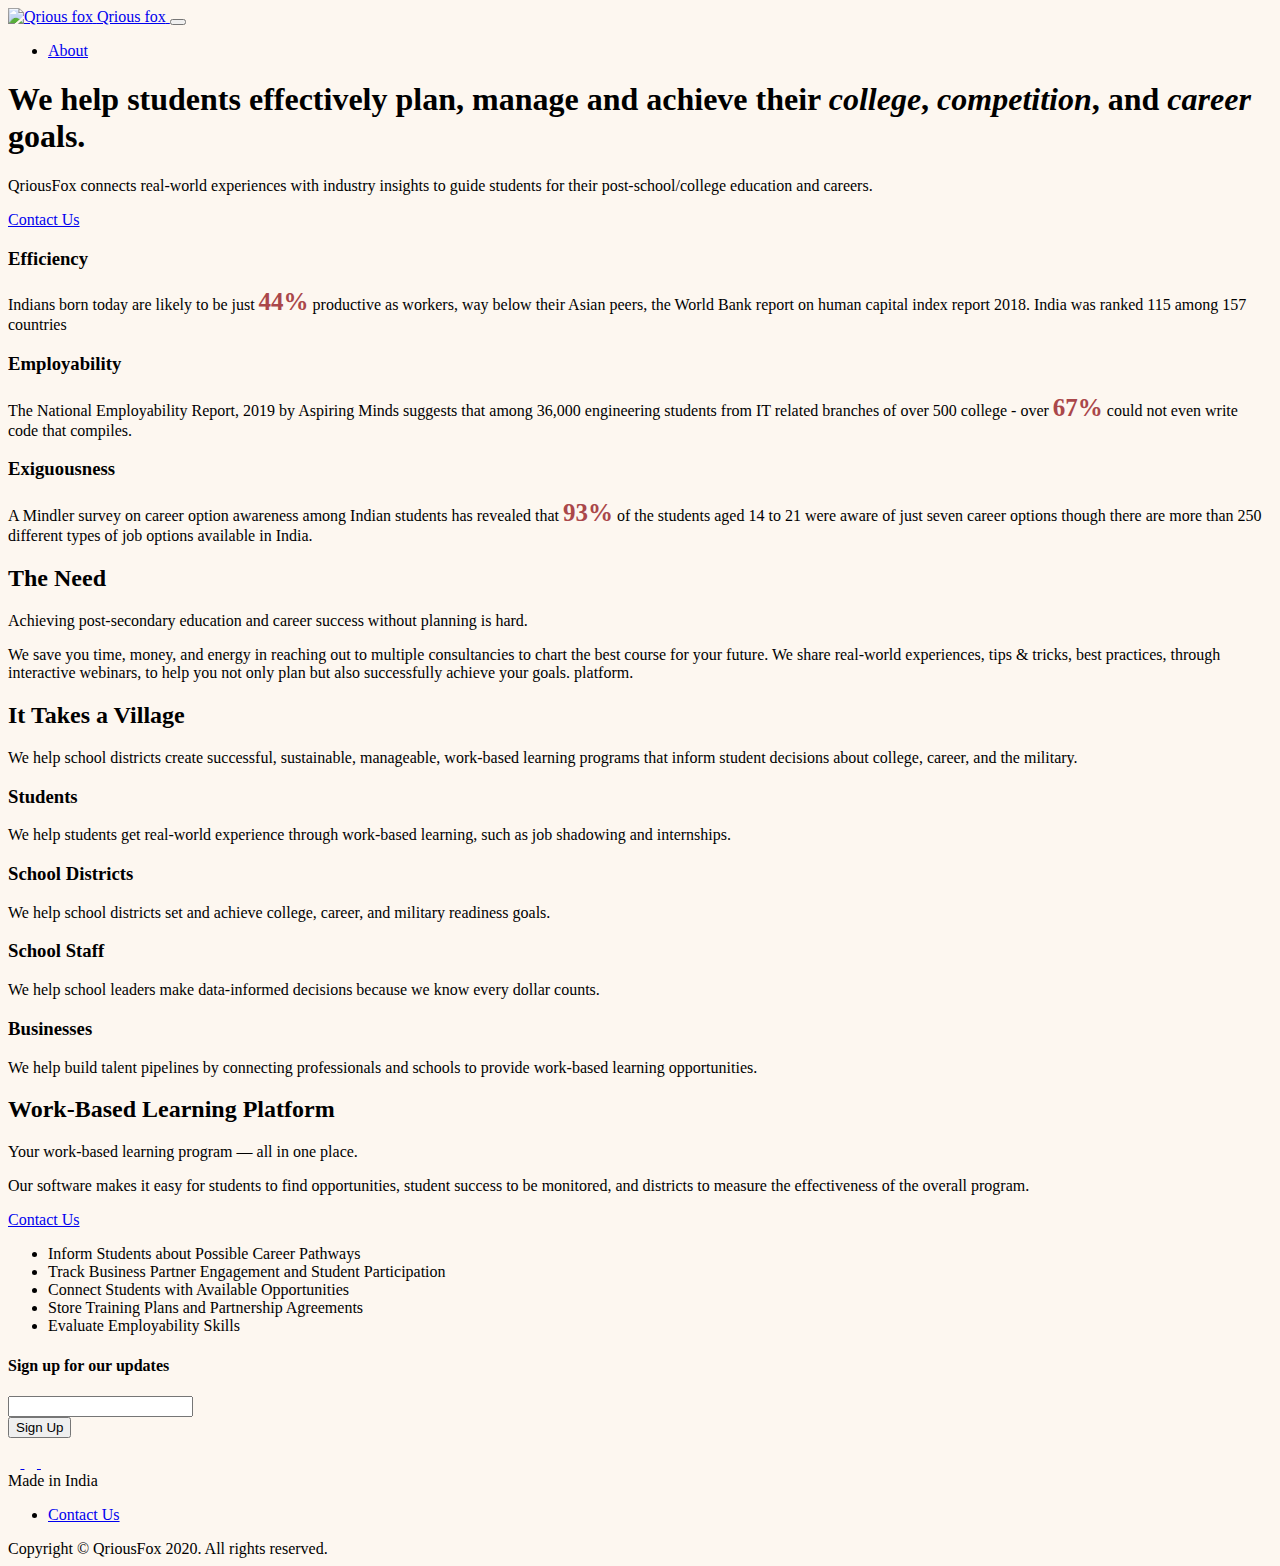
==== commit f8d03acb: "problem establishment section" ====
--- a/index.html
+++ b/index.html
@@ -1,11 +1,10 @@
-<html lang="en">
+<html>
 
 <head>
-  <meta name="generator" content="Hugo 0.49.2">
   <meta charset="utf-8">
   <meta name="viewport" content="width=device-width, initial-scale=1, viewport-fit=cover">
   <base href="/">
-  <title>QriousFox - Interact with future you</title>
+  <title>QriousFox: Interact with future you</title>
   <meta name="description"
     content="QriousFox connects schools and college student  with industry experts who want to help students discover and build their professional interests, passions, and strengths.">
 
@@ -17,7 +16,7 @@
   <link rel="stylesheet"
     href="https://d33wubrfki0l68.cloudfront.net/css/9fc21f8d74f7af740db2b15cad23321b2af7f7ea/main.90816.css">
 
-  <link rel="icon" type="image/png" href="/favicon.ico">
+  <link rel="icon" type="image/png" href="/favicon.png">
   <link href="https://fonts.googleapis.com/css?family=Maitree|Rosario:700|Work+Sans:200,400,500,600" rel="stylesheet">
   <script type="text/javascript" async="" src="https://www.google-analytics.com/analytics.js"></script>
   <!-- <script id="typef_orm_share" src="https://embed.typeform.com/embed.js"></script> -->
@@ -8601,6 +8600,13 @@
     .hide{
       display: none !important;
     }
+    .callout-semi-highlight{
+      color: #aa474a;
+      font-style: normal;
+      font-size: 25px;
+      font-weight: 600;
+      white-space: nowrap;
+    }
   </style>
 </head>
 
@@ -8611,9 +8617,9 @@
     <div class="container">
       <a class="navbar-brand" href="/">
         <img class="navbar-brand__icon"
-          src="/img/logo/qfox_blue.png"
+          src="https://d33wubrfki0l68.cloudfront.net/images/f38f8c15296725ddecae28ad38c5350f70f164f6/icon-8x.png"
           alt="Qrious fox">
-        <span class="navbar-brand__title">QriousFox</span>
+        <span class="navbar-brand__title">Qrious fox</span>
       </a>
       <button class="navbar-toggler hamburger hamburger--squeeze" type="button" data-toggle="collapse"
         data-target="#navbarSupportedContent" aria-controls="navbarSupportedContent" aria-expanded="false"
@@ -8640,7 +8646,7 @@
           </li>
 
           <li class="nav-item">
-            <a class="nav-link " href="/about.html">About</a>
+            <a class="nav-link " href="https://qriousfox.com/about.html">About</a>
           </li>
 
           <li class="nav-item hide" >
@@ -8669,7 +8675,7 @@
             QriousFox connects real-world experiences with industry insights to guide students
             for their post-school/college education and careers.
           </p>
-          <a class="btn btn-primary" href="/about.html">Contact Us</a>
+          <a class="btn btn-primary" href="https://qriousfox.com/about.html">Contact Us</a>
         </div>
       </div>
       <div class="col-sm-12 col-md-6 d-flex pb-1">
@@ -8678,33 +8684,40 @@
     </div>
   </section>
   <section class="bg-info">
-    <div class="container py-lg-5 hide">
+    <div class="container py-lg-5">
       <div class="row">
         <div class="col-lg-4 callout-wrapper">
           <div class="callout">
-            <h3 class="callout__heading">Partner Spotlight</h3>
-            <a href="https://thersiz.org" target="_blank">
+            <h3 class="callout__heading">Efficiency</h3>
+            <!-- <a href="https://thersiz.org" target="_blank">
               <img class="callout__image"
                 src="https://d33wubrfki0l68.cloudfront.net/6911fd4cad7f7960635368748d2c4fe0e61e1083/faa4d/images/partners/rsiz.png"
                 alt="Rural Schools Innovation Zone">
-            </a>
-          </div>
-        </div>
-        <div class="col-lg-4 callout-wrapper">
-          <div class="callout">
-            <h3 class="callout__heading">Equipping you</h3>
+            </a> -->
             <p class="callout__text">
-              Our strategic planning led to over <em class="callout__highlight">$450K</em> gained in grant awards
-              for our school district partners in the 2019-2020 school year.
+              Indians born today are likely to be just <em class="callout-semi-highlight">44%</em> productive as workers,
+               way below their Asian peers, the World Bank report on human capital index report 2018.
+               India was ranked 115 among 157 countries
             </p>
           </div>
         </div>
         <div class="col-lg-4 callout-wrapper">
           <div class="callout">
-            <h3 class="callout__heading">Student Impact</h3>
+            <h3 class="callout__heading">Employability</h3>
             <p class="callout__text">
-              With CareerCraft's help, <em class="callout__highlight">35 students</em> in South Texas gained
-              work-based learning experiences during summer 2020.
+              The National Employability Report,
+               2019 by Aspiring Minds suggests that among 36,000 engineering students from IT related branches of over 500 college
+               - over <em class="callout-semi-highlight">67%</em> could not even write code that compiles. 
+            </p>
+          </div>
+        </div>
+        <div class="col-lg-4 callout-wrapper">
+          <div class="callout">
+            <h3 class="callout__heading">Exiguousness</h3>
+            <p class="callout__text">
+              A Mindler survey on career option awareness among Indian students has revealed that 
+              <em class="callout-semi-highlight">93%</em> of the students
+               aged 14 to 21 were aware of just seven career options though there are more than 250 different types of job options available in India.
             </p>
           </div>
         </div>
@@ -8729,7 +8742,7 @@
               to help you not only plan but also successfully achieve your goals.
             platform.
           </p>
-          <a class="btn btn-light major-section__cta hide" href="/about.html">Contact Us</a>
+          <a class="btn btn-light major-section__cta hide" href="https://qriousfox.com/about.html">Contact Us</a>
         </div>
       </div>
     </div>
@@ -8788,7 +8801,7 @@
             We understand the laws and regulations that are important to ensure programs prepare students for
             college, careers, or the military.
           </p>
-          <a class="btn btn-light major-section__cta" href="/about.html">Contact Us</a>
+          <a class="btn btn-light major-section__cta" href="https://qriousfox.com/about.html">Contact Us</a>
         </div>
         <div class="col-12 col-md-6 order-md-2 mt-md-4">
           <ul class="checklist">
@@ -8833,7 +8846,7 @@
             Our software makes it easy for students to find opportunities, student success to be monitored,
             and districts to measure the effectiveness of the overall program.
           </p>
-          <a class="btn btn-primary major-section__cta" href="/about.html">Contact Us</a>
+          <a class="btn btn-primary major-section__cta" href="https://qriousfox.com/about.html">Contact Us</a>
         </div>
         <div class="col-12 col-md-6">
           <ul class="checklist">
@@ -8927,10 +8940,8 @@
 
         </div>
         <div class="col-12 col-md-6 order-md-1">
-          
-        
           <div class="d-flex align-content-center footer__social-media">
-            
+            <div class="footer__logo"></div>
             <a href="https://www.facebook.com" target="_blank">
               <i class="fa fa-facebook-square" aria-hidden="true"></i>
               <span class="sr-only">Facebook</span>
@@ -8945,14 +8956,11 @@
             </a>
           </div>
           <div class="d-lg-inline-block footer__extra-info">
-            <img class="navbar-brand__icon"
-              src="./img/logo/qfox_light.png"
-              alt="Qrious fox">
             Made in India
           </div>
           <div class="d-lg-inline-block ml-lg-2 footer__extra-info">
             <ul class="footer__links">
-              <li class="footer__link"><a href="/about.html">Contact Us</a></li>
+              <li class="footer__link"><a href="https://qriousfox.com/about.html">Contact Us</a></li>
               <!-- <li class="footer__link"><a href="/privacy-policy/">Privacy Policy</a></li> -->
             </ul>
           </div>
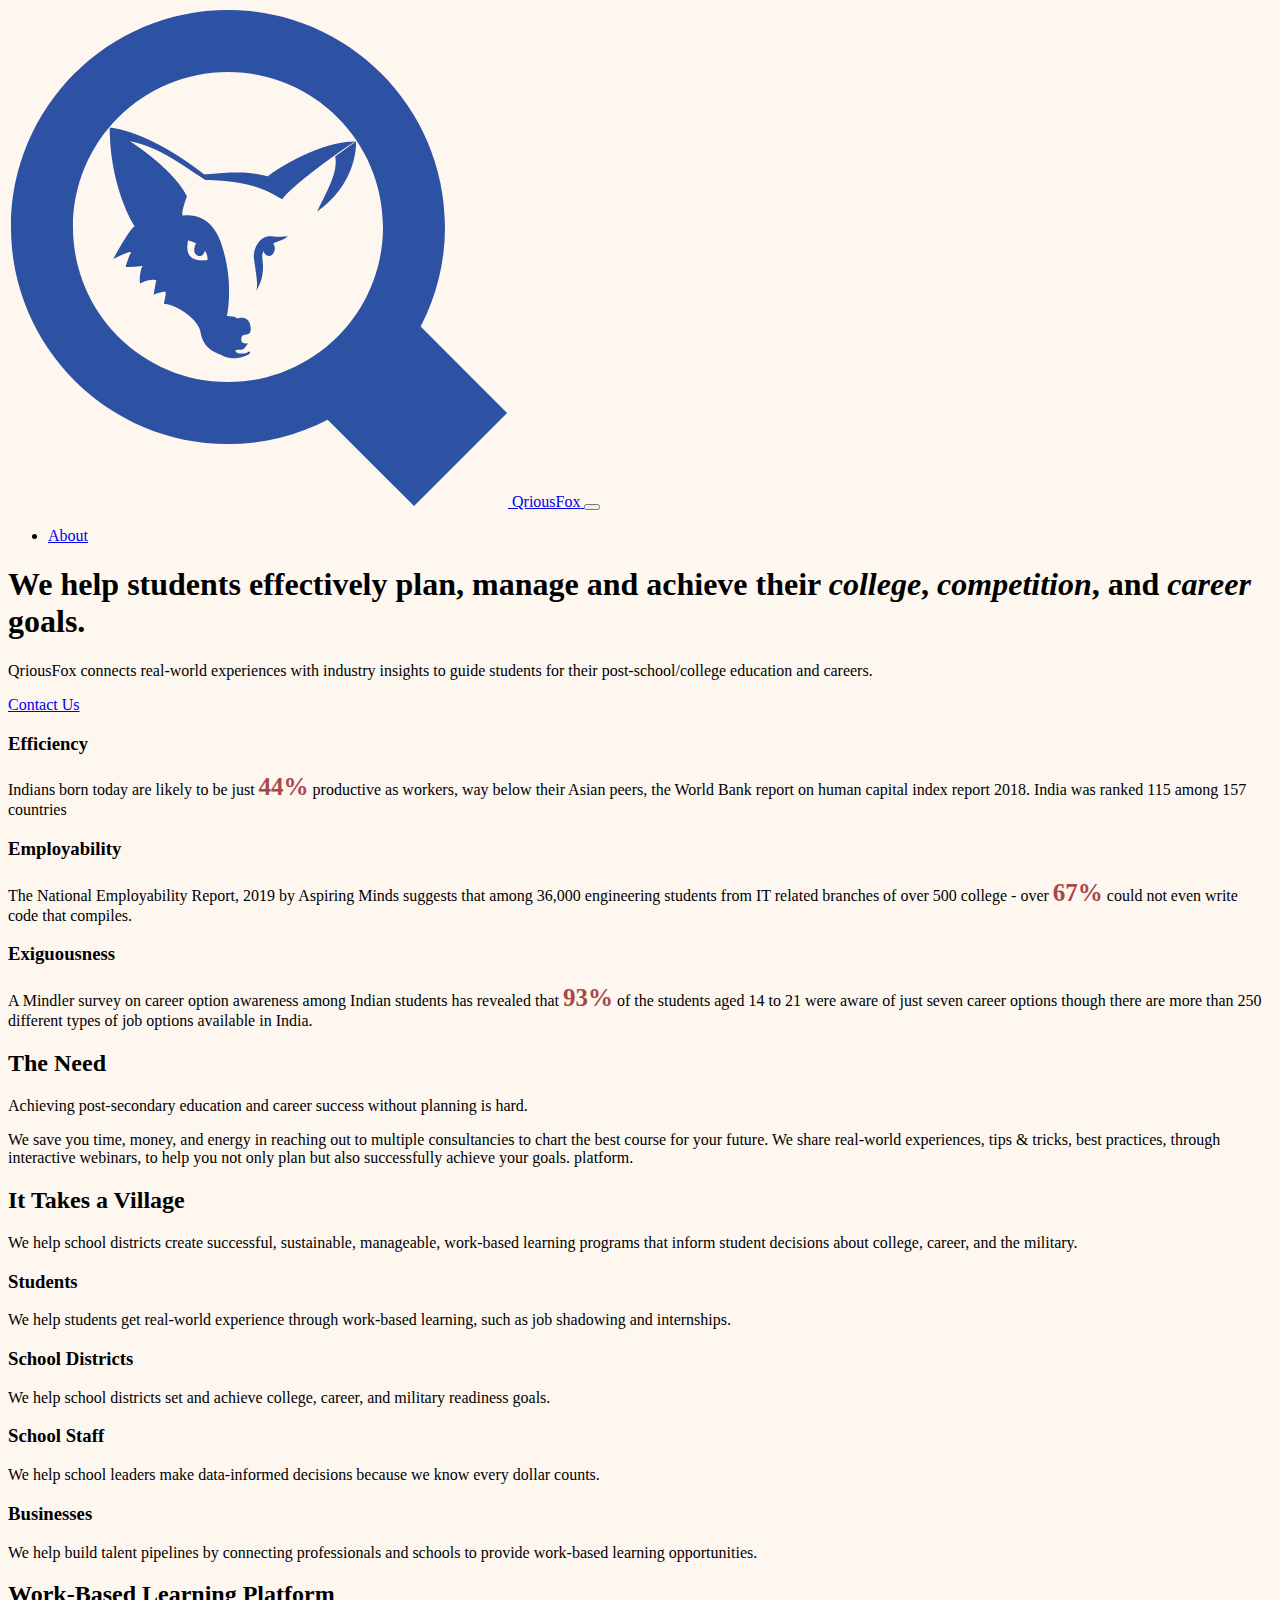
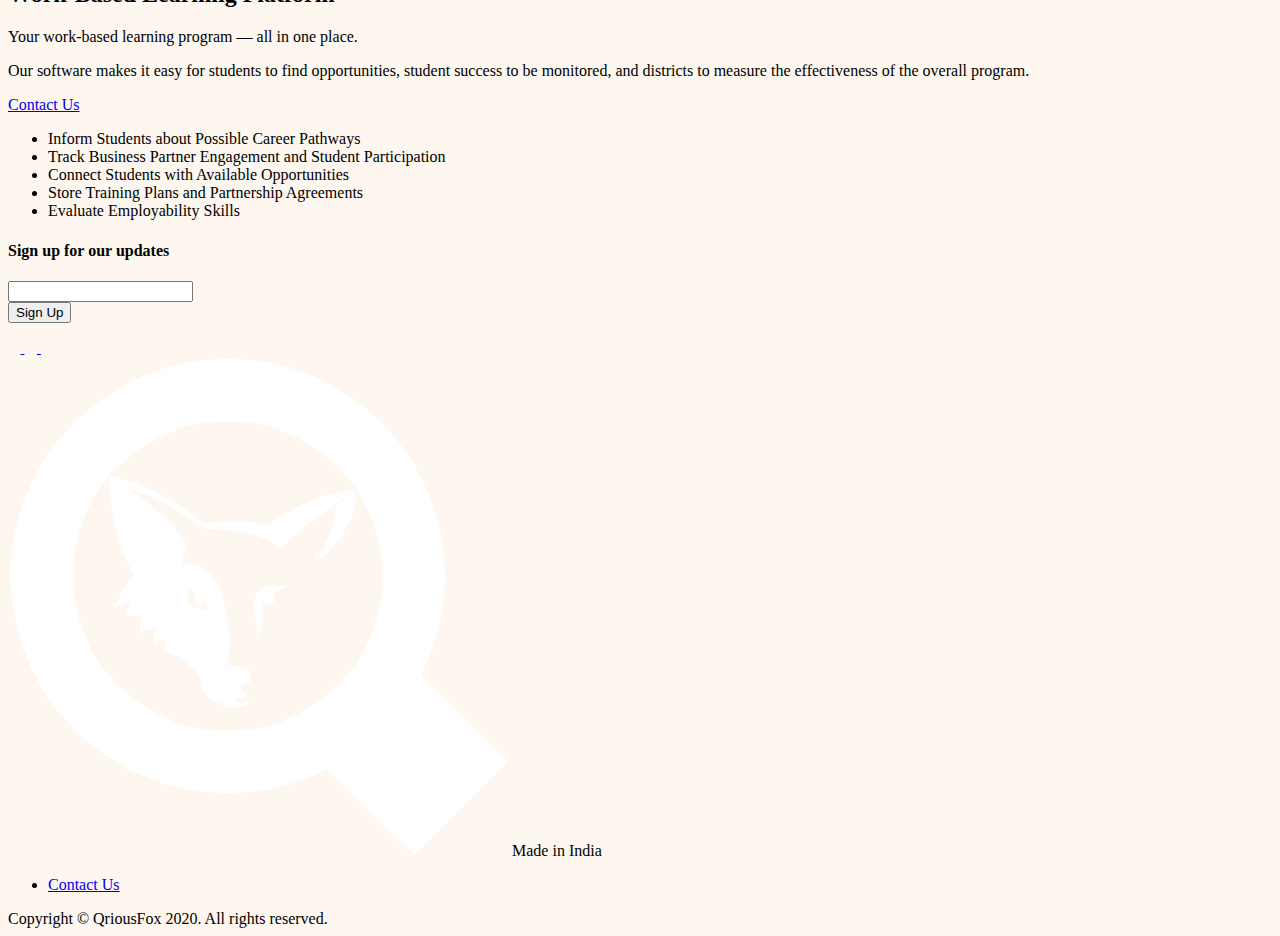
==== commit f67742b6: "Merge branch 'master' of https://github.com/sheelpriy/curiousfox" ====
--- a/index.html
+++ b/index.html
@@ -4,7 +4,7 @@
   <meta charset="utf-8">
   <meta name="viewport" content="width=device-width, initial-scale=1, viewport-fit=cover">
   <base href="/">
-  <title>QriousFox: Interact with future you</title>
+  <title>QriousFox - Interact with future you</title>
   <meta name="description"
     content="QriousFox connects schools and college student  with industry experts who want to help students discover and build their professional interests, passions, and strengths.">
 
@@ -16,7 +16,7 @@
   <link rel="stylesheet"
     href="https://d33wubrfki0l68.cloudfront.net/css/9fc21f8d74f7af740db2b15cad23321b2af7f7ea/main.90816.css">
 
-  <link rel="icon" type="image/png" href="/favicon.png">
+  <link rel="icon" type="image/png" href="/favicon.ico">
   <link href="https://fonts.googleapis.com/css?family=Maitree|Rosario:700|Work+Sans:200,400,500,600" rel="stylesheet">
   <script type="text/javascript" async="" src="https://www.google-analytics.com/analytics.js"></script>
   <!-- <script id="typef_orm_share" src="https://embed.typeform.com/embed.js"></script> -->
@@ -8617,9 +8617,9 @@
     <div class="container">
       <a class="navbar-brand" href="/">
         <img class="navbar-brand__icon"
-          src="https://d33wubrfki0l68.cloudfront.net/images/f38f8c15296725ddecae28ad38c5350f70f164f6/icon-8x.png"
+          src="/img/logo/qfox_blue.png"
           alt="Qrious fox">
-        <span class="navbar-brand__title">Qrious fox</span>
+        <span class="navbar-brand__title">QriousFox</span>
       </a>
       <button class="navbar-toggler hamburger hamburger--squeeze" type="button" data-toggle="collapse"
         data-target="#navbarSupportedContent" aria-controls="navbarSupportedContent" aria-expanded="false"
@@ -8646,7 +8646,7 @@
           </li>
 
           <li class="nav-item">
-            <a class="nav-link " href="https://qriousfox.com/about.html">About</a>
+            <a class="nav-link " href="/about.html">About</a>
           </li>
 
           <li class="nav-item hide" >
@@ -8675,7 +8675,7 @@
             QriousFox connects real-world experiences with industry insights to guide students
             for their post-school/college education and careers.
           </p>
-          <a class="btn btn-primary" href="https://qriousfox.com/about.html">Contact Us</a>
+          <a class="btn btn-primary" href="/about.html">Contact Us</a>
         </div>
       </div>
       <div class="col-sm-12 col-md-6 d-flex pb-1">
@@ -8742,7 +8742,7 @@
               to help you not only plan but also successfully achieve your goals.
             platform.
           </p>
-          <a class="btn btn-light major-section__cta hide" href="https://qriousfox.com/about.html">Contact Us</a>
+          <a class="btn btn-light major-section__cta hide" href="/about.html">Contact Us</a>
         </div>
       </div>
     </div>
@@ -8801,7 +8801,7 @@
             We understand the laws and regulations that are important to ensure programs prepare students for
             college, careers, or the military.
           </p>
-          <a class="btn btn-light major-section__cta" href="https://qriousfox.com/about.html">Contact Us</a>
+          <a class="btn btn-light major-section__cta" href="/about.html">Contact Us</a>
         </div>
         <div class="col-12 col-md-6 order-md-2 mt-md-4">
           <ul class="checklist">
@@ -8846,7 +8846,7 @@
             Our software makes it easy for students to find opportunities, student success to be monitored,
             and districts to measure the effectiveness of the overall program.
           </p>
-          <a class="btn btn-primary major-section__cta" href="https://qriousfox.com/about.html">Contact Us</a>
+          <a class="btn btn-primary major-section__cta" href="/about.html">Contact Us</a>
         </div>
         <div class="col-12 col-md-6">
           <ul class="checklist">
@@ -8940,8 +8940,10 @@
 
         </div>
         <div class="col-12 col-md-6 order-md-1">
+          
+        
           <div class="d-flex align-content-center footer__social-media">
-            <div class="footer__logo"></div>
+            
             <a href="https://www.facebook.com" target="_blank">
               <i class="fa fa-facebook-square" aria-hidden="true"></i>
               <span class="sr-only">Facebook</span>
@@ -8956,11 +8958,14 @@
             </a>
           </div>
           <div class="d-lg-inline-block footer__extra-info">
+            <img class="navbar-brand__icon"
+              src="./img/logo/qfox_light.png"
+              alt="Qrious fox">
             Made in India
           </div>
           <div class="d-lg-inline-block ml-lg-2 footer__extra-info">
             <ul class="footer__links">
-              <li class="footer__link"><a href="https://qriousfox.com/about.html">Contact Us</a></li>
+              <li class="footer__link"><a href="/about.html">Contact Us</a></li>
               <!-- <li class="footer__link"><a href="/privacy-policy/">Privacy Policy</a></li> -->
             </ul>
           </div>
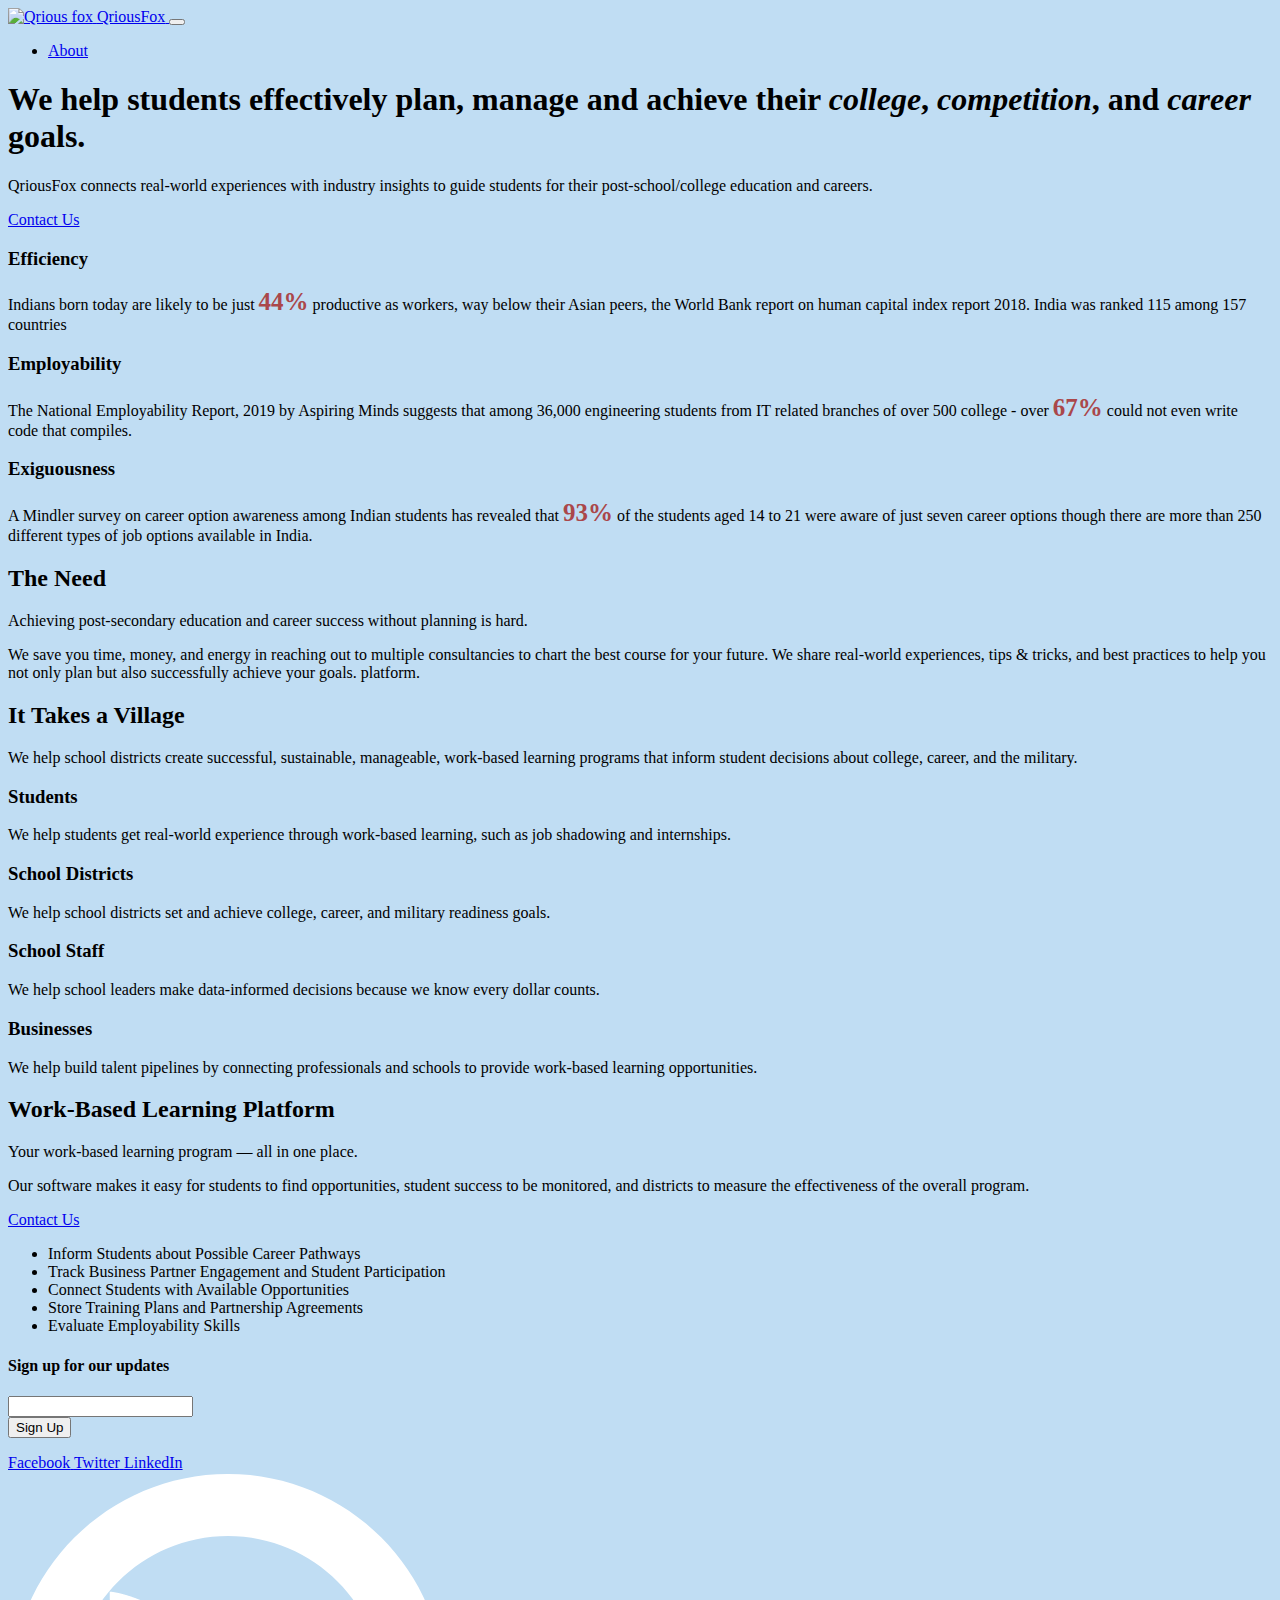
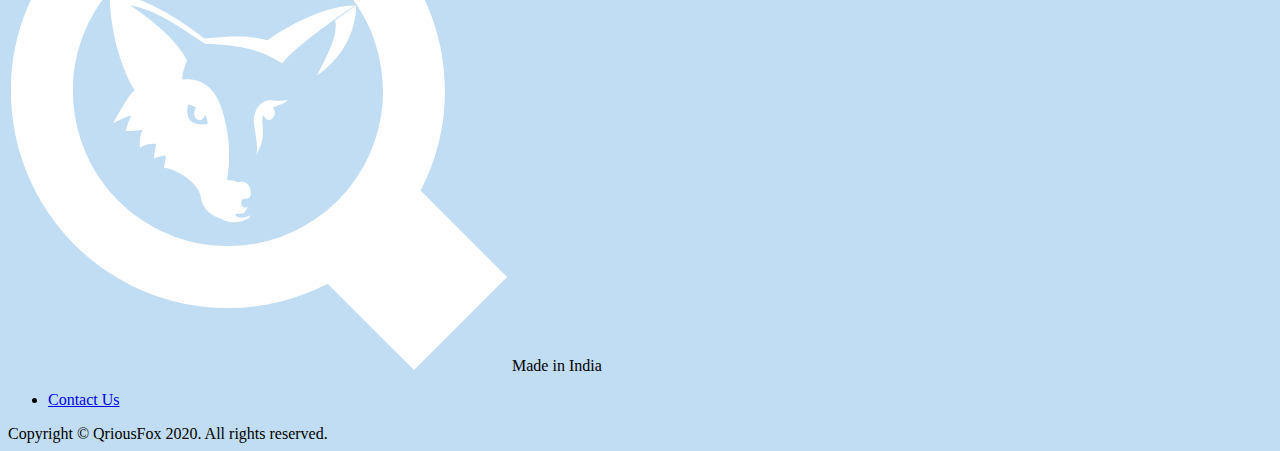
==== commit 3aac4541: "edited" ====
--- a/index.html
+++ b/index.html
@@ -6,23 +6,21 @@
   <base href="/">
   <title>QriousFox - Interact with future you</title>
   <meta name="description"
-    content="QriousFox connects schools and college student  with industry experts who want to help students discover and build their professional interests, passions, and strengths.">
-
-  <meta property="og:title" content="QriousFox: Work-based learning for school and college students">
+  content="QriousFox helps you prepare for college, competition & career | QriousFox connects school and college students with 
+  industry experts to help them discover and build their professional interests, passions, and strengths.">
+  <meta property="og:title" content="QriousFox: Insights-based webinars for high school and college students">
   <meta property="og:type" content="website">
-  <meta property="og:image" content="https://sheelpriy.github.io/images/q.m122.jpg">
-
+  <meta property="og:image" content="https://res.cloudinary.com/dr6u3ssqa/image/upload/c_thumb,w_200,g_face/v1593846917/curious-fox/qfox_blue_dferxj.png">
+  <link rel="icon" type="image/png" href="https://qriousfox.com/favicon.ico">
 
   <link rel="stylesheet"
     href="https://d33wubrfki0l68.cloudfront.net/css/9fc21f8d74f7af740db2b15cad23321b2af7f7ea/main.90816.css">
-
-  <link rel="icon" type="image/png" href="/favicon.ico">
   <link href="https://fonts.googleapis.com/css?family=Maitree|Rosario:700|Work+Sans:200,400,500,600" rel="stylesheet">
-  <script type="text/javascript" async="" src="https://www.google-analytics.com/analytics.js"></script>
   <!-- <script id="typef_orm_share" src="https://embed.typeform.com/embed.js"></script> -->
   <script src="https://kit.fontawesome.com/13265c37a9.js" crossorigin="anonymous"></script>
   
   <!-- Global site tag (gtag.js) - Google Analytics -->
+<!-- <script type="text/javascript" async="" src="https://www.google-analytics.com/analytics.js"></script> -->
 <script async src="https://www.googletagmanager.com/gtag/js?id=UA-171489628-1"></script>
 <script>
   window.dataLayer = window.dataLayer || [];
@@ -33,8569 +31,6 @@
 </script>
   <!-- End Google Tag Manager -->
 
-  <style type="text/css">
-    #mc_embed_signup input.mce_inline_error {
-      border-color: #6B0505;
-    }
-
-    #mc_embed_signup div.mce_inline_error {
-      margin: 0 0 1em 0;
-      padding: 5px 10px;
-      background-color: #6B0505;
-      font-weight: bold;
-      z-index: 1;
-      color: #fff;
-    }
-  </style>
-  <style>
-    @keyframes spinner-line-fade-more {
-
-      0%,
-      100% {
-        opacity: 0;
-        /* minimum opacity */
-      }
-
-      1% {
-        opacity: 1;
-      }
-    }
-
-    @keyframes spinner-line-fade-quick {
-
-      0%,
-      39%,
-      100% {
-        opacity: 0.25;
-        /* minimum opacity */
-      }
-
-      40% {
-        opacity: 1;
-      }
-    }
-
-    @keyframes spinner-line-fade-default {
-
-      0%,
-      100% {
-        opacity: 0.22;
-        /* minimum opacity */
-      }
-
-      1% {
-        opacity: 1;
-      }
-    }
-
-    @keyframes spinner-line-shrink {
-
-      0%,
-      25%,
-      100% {
-        /* minimum scale and opacity */
-        transform: scale(0.5);
-        opacity: 0.25;
-      }
-
-      26% {
-        transform: scale(1);
-        opacity: 1;
-      }
-    }
-  </style>
-  <style media="all" id="fa-main">
-    /*!
- * Font Awesome Free 5.13.1 by @fontawesome - https://fontawesome.com
- * License - https://fontawesome.com/license/free (Icons: CC BY 4.0, Fonts: SIL OFL 1.1, Code: MIT License)
- */
-    .fa,
-    .fab,
-    .fad,
-    .fal,
-    .far,
-    .fas {
-      -moz-osx-font-smoothing: grayscale;
-      -webkit-font-smoothing: antialiased;
-      display: inline-block;
-      font-style: normal;
-      font-variant: normal;
-      text-rendering: auto;
-      line-height: 1
-    }
-
-    .fa-lg {
-      font-size: 1.33333em;
-      line-height: .75em;
-      vertical-align: -.0667em
-    }
-
-    .fa-xs {
-      font-size: .75em
-    }
-
-    .fa-sm {
-      font-size: .875em
-    }
-
-    .fa-1x {
-      font-size: 1em
-    }
-
-    .fa-2x {
-      font-size: 2em
-    }
-
-    .fa-3x {
-      font-size: 3em
-    }
-
-    .fa-4x {
-      font-size: 4em
-    }
-
-    .fa-5x {
-      font-size: 5em
-    }
-
-    .fa-6x {
-      font-size: 6em
-    }
-
-    .fa-7x {
-      font-size: 7em
-    }
-
-    .fa-8x {
-      font-size: 8em
-    }
-
-    .fa-9x {
-      font-size: 9em
-    }
-
-    .fa-10x {
-      font-size: 10em
-    }
-
-    .fa-fw {
-      text-align: center;
-      width: 1.25em
-    }
-
-    .fa-ul {
-      list-style-type: none;
-      margin-left: 2.5em;
-      padding-left: 0
-    }
-
-    .fa-ul>li {
-      position: relative
-    }
-
-    .fa-li {
-      left: -2em;
-      position: absolute;
-      text-align: center;
-      width: 2em;
-      line-height: inherit
-    }
-
-    .fa-border {
-      border: .08em solid #eee;
-      border-radius: .1em;
-      padding: .2em .25em .15em
-    }
-
-    .fa-pull-left {
-      float: left
-    }
-
-    .fa-pull-right {
-      float: right
-    }
-
-    .fa.fa-pull-left,
-    .fab.fa-pull-left,
-    .fal.fa-pull-left,
-    .far.fa-pull-left,
-    .fas.fa-pull-left {
-      margin-right: .3em
-    }
-
-    .fa.fa-pull-right,
-    .fab.fa-pull-right,
-    .fal.fa-pull-right,
-    .far.fa-pull-right,
-    .fas.fa-pull-right {
-      margin-left: .3em
-    }
-
-    .fa-spin {
-      -webkit-animation: fa-spin 2s linear infinite;
-      animation: fa-spin 2s linear infinite
-    }
-
-    .fa-pulse {
-      -webkit-animation: fa-spin 1s steps(8) infinite;
-      animation: fa-spin 1s steps(8) infinite
-    }
-
-    @-webkit-keyframes fa-spin {
-      0% {
-        -webkit-transform: rotate(0deg);
-        transform: rotate(0deg)
-      }
-
-      to {
-        -webkit-transform: rotate(1turn);
-        transform: rotate(1turn)
-      }
-    }
-
-    @keyframes fa-spin {
-      0% {
-        -webkit-transform: rotate(0deg);
-        transform: rotate(0deg)
-      }
-
-      to {
-        -webkit-transform: rotate(1turn);
-        transform: rotate(1turn)
-      }
-    }
-
-    .fa-rotate-90 {
-      -ms-filter: "progid:DXImageTransform.Microsoft.BasicImage(rotation=1)";
-      -webkit-transform: rotate(90deg);
-      transform: rotate(90deg)
-    }
-
-    .fa-rotate-180 {
-      -ms-filter: "progid:DXImageTransform.Microsoft.BasicImage(rotation=2)";
-      -webkit-transform: rotate(180deg);
-      transform: rotate(180deg)
-    }
-
-    .fa-rotate-270 {
-      -ms-filter: "progid:DXImageTransform.Microsoft.BasicImage(rotation=3)";
-      -webkit-transform: rotate(270deg);
-      transform: rotate(270deg)
-    }
-
-    .fa-flip-horizontal {
-      -ms-filter: "progid:DXImageTransform.Microsoft.BasicImage(rotation=0, mirror=1)";
-      -webkit-transform: scaleX(-1);
-      transform: scaleX(-1)
-    }
-
-    .fa-flip-vertical {
-      -webkit-transform: scaleY(-1);
-      transform: scaleY(-1)
-    }
-
-    .fa-flip-both,
-    .fa-flip-horizontal.fa-flip-vertical,
-    .fa-flip-vertical {
-      -ms-filter: "progid:DXImageTransform.Microsoft.BasicImage(rotation=2, mirror=1)"
-    }
-
-    .fa-flip-both,
-    .fa-flip-horizontal.fa-flip-vertical {
-      -webkit-transform: scale(-1);
-      transform: scale(-1)
-    }
-
-    :root .fa-flip-both,
-    :root .fa-flip-horizontal,
-    :root .fa-flip-vertical,
-    :root .fa-rotate-90,
-    :root .fa-rotate-180,
-    :root .fa-rotate-270 {
-      -webkit-filter: none;
-      filter: none
-    }
-
-    .fa-stack {
-      display: inline-block;
-      height: 2em;
-      line-height: 2em;
-      position: relative;
-      vertical-align: middle;
-      width: 2.5em
-    }
-
-    .fa-stack-1x,
-    .fa-stack-2x {
-      left: 0;
-      position: absolute;
-      text-align: center;
-      width: 100%
-    }
-
-    .fa-stack-1x {
-      line-height: inherit
-    }
-
-    .fa-stack-2x {
-      font-size: 2em
-    }
-
-    .fa-inverse {
-      color: #fff
-    }
-
-    .fa-500px:before {
-      content: "\f26e"
-    }
-
-    .fa-accessible-icon:before {
-      content: "\f368"
-    }
-
-    .fa-accusoft:before {
-      content: "\f369"
-    }
-
-    .fa-acquisitions-incorporated:before {
-      content: "\f6af"
-    }
-
-    .fa-ad:before {
-      content: "\f641"
-    }
-
-    .fa-address-book:before {
-      content: "\f2b9"
-    }
-
-    .fa-address-card:before {
-      content: "\f2bb"
-    }
-
-    .fa-adjust:before {
-      content: "\f042"
-    }
-
-    .fa-adn:before {
-      content: "\f170"
-    }
-
-    .fa-adobe:before {
-      content: "\f778"
-    }
-
-    .fa-adversal:before {
-      content: "\f36a"
-    }
-
-    .fa-affiliatetheme:before {
-      content: "\f36b"
-    }
-
-    .fa-air-freshener:before {
-      content: "\f5d0"
-    }
-
-    .fa-airbnb:before {
-      content: "\f834"
-    }
-
-    .fa-algolia:before {
-      content: "\f36c"
-    }
-
-    .fa-align-center:before {
-      content: "\f037"
-    }
-
-    .fa-align-justify:before {
-      content: "\f039"
-    }
-
-    .fa-align-left:before {
-      content: "\f036"
-    }
-
-    .fa-align-right:before {
-      content: "\f038"
-    }
-
-    .fa-alipay:before {
-      content: "\f642"
-    }
-
-    .fa-allergies:before {
-      content: "\f461"
-    }
-
-    .fa-amazon:before {
-      content: "\f270"
-    }
-
-    .fa-amazon-pay:before {
-      content: "\f42c"
-    }
-
-    .fa-ambulance:before {
-      content: "\f0f9"
-    }
-
-    .fa-american-sign-language-interpreting:before {
-      content: "\f2a3"
-    }
-
-    .fa-amilia:before {
-      content: "\f36d"
-    }
-
-    .fa-anchor:before {
-      content: "\f13d"
-    }
-
-    .fa-android:before {
-      content: "\f17b"
-    }
-
-    .fa-angellist:before {
-      content: "\f209"
-    }
-
-    .fa-angle-double-down:before {
-      content: "\f103"
-    }
-
-    .fa-angle-double-left:before {
-      content: "\f100"
-    }
-
-    .fa-angle-double-right:before {
-      content: "\f101"
-    }
-
-    .fa-angle-double-up:before {
-      content: "\f102"
-    }
-
-    .fa-angle-down:before {
-      content: "\f107"
-    }
-
-    .fa-angle-left:before {
-      content: "\f104"
-    }
-
-    .fa-angle-right:before {
-      content: "\f105"
-    }
-
-    .fa-angle-up:before {
-      content: "\f106"
-    }
-
-    .fa-angry:before {
-      content: "\f556"
-    }
-
-    .fa-angrycreative:before {
-      content: "\f36e"
-    }
-
-    .fa-angular:before {
-      content: "\f420"
-    }
-
-    .fa-ankh:before {
-      content: "\f644"
-    }
-
-    .fa-app-store:before {
-      content: "\f36f"
-    }
-
-    .fa-app-store-ios:before {
-      content: "\f370"
-    }
-
-    .fa-apper:before {
-      content: "\f371"
-    }
-
-    .fa-apple:before {
-      content: "\f179"
-    }
-
-    .fa-apple-alt:before {
-      content: "\f5d1"
-    }
-
-    .fa-apple-pay:before {
-      content: "\f415"
-    }
-
-    .fa-archive:before {
-      content: "\f187"
-    }
-
-    .fa-archway:before {
-      content: "\f557"
-    }
-
-    .fa-arrow-alt-circle-down:before {
-      content: "\f358"
-    }
-
-    .fa-arrow-alt-circle-left:before {
-      content: "\f359"
-    }
-
-    .fa-arrow-alt-circle-right:before {
-      content: "\f35a"
-    }
-
-    .fa-arrow-alt-circle-up:before {
-      content: "\f35b"
-    }
-
-    .fa-arrow-circle-down:before {
-      content: "\f0ab"
-    }
-
-    .fa-arrow-circle-left:before {
-      content: "\f0a8"
-    }
-
-    .fa-arrow-circle-right:before {
-      content: "\f0a9"
-    }
-
-    .fa-arrow-circle-up:before {
-      content: "\f0aa"
-    }
-
-    .fa-arrow-down:before {
-      content: "\f063"
-    }
-
-    .fa-arrow-left:before {
-      content: "\f060"
-    }
-
-    .fa-arrow-right:before {
-      content: "\f061"
-    }
-
-    .fa-arrow-up:before {
-      content: "\f062"
-    }
-
-    .fa-arrows-alt:before {
-      content: "\f0b2"
-    }
-
-    .fa-arrows-alt-h:before {
-      content: "\f337"
-    }
-
-    .fa-arrows-alt-v:before {
-      content: "\f338"
-    }
-
-    .fa-artstation:before {
-      content: "\f77a"
-    }
-
-    .fa-assistive-listening-systems:before {
-      content: "\f2a2"
-    }
-
-    .fa-asterisk:before {
-      content: "\f069"
-    }
-
-    .fa-asymmetrik:before {
-      content: "\f372"
-    }
-
-    .fa-at:before {
-      content: "\f1fa"
-    }
-
-    .fa-atlas:before {
-      content: "\f558"
-    }
-
-    .fa-atlassian:before {
-      content: "\f77b"
-    }
-
-    .fa-atom:before {
-      content: "\f5d2"
-    }
-
-    .fa-audible:before {
-      content: "\f373"
-    }
-
-    .fa-audio-description:before {
-      content: "\f29e"
-    }
-
-    .fa-autoprefixer:before {
-      content: "\f41c"
-    }
-
-    .fa-avianex:before {
-      content: "\f374"
-    }
-
-    .fa-aviato:before {
-      content: "\f421"
-    }
-
-    .fa-award:before {
-      content: "\f559"
-    }
-
-    .fa-aws:before {
-      content: "\f375"
-    }
-
-    .fa-baby:before {
-      content: "\f77c"
-    }
-
-    .fa-baby-carriage:before {
-      content: "\f77d"
-    }
-
-    .fa-backspace:before {
-      content: "\f55a"
-    }
-
-    .fa-backward:before {
-      content: "\f04a"
-    }
-
-    .fa-bacon:before {
-      content: "\f7e5"
-    }
-
-    .fa-bacteria:before {
-      content: "\f959"
-    }
-
-    .fa-bacterium:before {
-      content: "\f95a"
-    }
-
-    .fa-bahai:before {
-      content: "\f666"
-    }
-
-    .fa-balance-scale:before {
-      content: "\f24e"
-    }
-
-    .fa-balance-scale-left:before {
-      content: "\f515"
-    }
-
-    .fa-balance-scale-right:before {
-      content: "\f516"
-    }
-
-    .fa-ban:before {
-      content: "\f05e"
-    }
-
-    .fa-band-aid:before {
-      content: "\f462"
-    }
-
-    .fa-bandcamp:before {
-      content: "\f2d5"
-    }
-
-    .fa-barcode:before {
-      content: "\f02a"
-    }
-
-    .fa-bars:before {
-      content: "\f0c9"
-    }
-
-    .fa-baseball-ball:before {
-      content: "\f433"
-    }
-
-    .fa-basketball-ball:before {
-      content: "\f434"
-    }
-
-    .fa-bath:before {
-      content: "\f2cd"
-    }
-
-    .fa-battery-empty:before {
-      content: "\f244"
-    }
-
-    .fa-battery-full:before {
-      content: "\f240"
-    }
-
-    .fa-battery-half:before {
-      content: "\f242"
-    }
-
-    .fa-battery-quarter:before {
-      content: "\f243"
-    }
-
-    .fa-battery-three-quarters:before {
-      content: "\f241"
-    }
-
-    .fa-battle-net:before {
-      content: "\f835"
-    }
-
-    .fa-bed:before {
-      content: "\f236"
-    }
-
-    .fa-beer:before {
-      content: "\f0fc"
-    }
-
-    .fa-behance:before {
-      content: "\f1b4"
-    }
-
-    .fa-behance-square:before {
-      content: "\f1b5"
-    }
-
-    .fa-bell:before {
-      content: "\f0f3"
-    }
-
-    .fa-bell-slash:before {
-      content: "\f1f6"
-    }
-
-    .fa-bezier-curve:before {
-      content: "\f55b"
-    }
-
-    .fa-bible:before {
-      content: "\f647"
-    }
-
-    .fa-bicycle:before {
-      content: "\f206"
-    }
-
-    .fa-biking:before {
-      content: "\f84a"
-    }
-
-    .fa-bimobject:before {
-      content: "\f378"
-    }
-
-    .fa-binoculars:before {
-      content: "\f1e5"
-    }
-
-    .fa-biohazard:before {
-      content: "\f780"
-    }
-
-    .fa-birthday-cake:before {
-      content: "\f1fd"
-    }
-
-    .fa-bitbucket:before {
-      content: "\f171"
-    }
-
-    .fa-bitcoin:before {
-      content: "\f379"
-    }
-
-    .fa-bity:before {
-      content: "\f37a"
-    }
-
-    .fa-black-tie:before {
-      content: "\f27e"
-    }
-
-    .fa-blackberry:before {
-      content: "\f37b"
-    }
-
-    .fa-blender:before {
-      content: "\f517"
-    }
-
-    .fa-blender-phone:before {
-      content: "\f6b6"
-    }
-
-    .fa-blind:before {
-      content: "\f29d"
-    }
-
-    .fa-blog:before {
-      content: "\f781"
-    }
-
-    .fa-blogger:before {
-      content: "\f37c"
-    }
-
-    .fa-blogger-b:before {
-      content: "\f37d"
-    }
-
-    .fa-bluetooth:before {
-      content: "\f293"
-    }
-
-    .fa-bluetooth-b:before {
-      content: "\f294"
-    }
-
-    .fa-bold:before {
-      content: "\f032"
-    }
-
-    .fa-bolt:before {
-      content: "\f0e7"
-    }
-
-    .fa-bomb:before {
-      content: "\f1e2"
-    }
-
-    .fa-bone:before {
-      content: "\f5d7"
-    }
-
-    .fa-bong:before {
-      content: "\f55c"
-    }
-
-    .fa-book:before {
-      content: "\f02d"
-    }
-
-    .fa-book-dead:before {
-      content: "\f6b7"
-    }
-
-    .fa-book-medical:before {
-      content: "\f7e6"
-    }
-
-    .fa-book-open:before {
-      content: "\f518"
-    }
-
-    .fa-book-reader:before {
-      content: "\f5da"
-    }
-
-    .fa-bookmark:before {
-      content: "\f02e"
-    }
-
-    .fa-bootstrap:before {
-      content: "\f836"
-    }
-
-    .fa-border-all:before {
-      content: "\f84c"
-    }
-
-    .fa-border-none:before {
-      content: "\f850"
-    }
-
-    .fa-border-style:before {
-      content: "\f853"
-    }
-
-    .fa-bowling-ball:before {
-      content: "\f436"
-    }
-
-    .fa-box:before {
-      content: "\f466"
-    }
-
-    .fa-box-open:before {
-      content: "\f49e"
-    }
-
-    .fa-box-tissue:before {
-      content: "\f95b"
-    }
-
-    .fa-boxes:before {
-      content: "\f468"
-    }
-
-    .fa-braille:before {
-      content: "\f2a1"
-    }
-
-    .fa-brain:before {
-      content: "\f5dc"
-    }
-
-    .fa-bread-slice:before {
-      content: "\f7ec"
-    }
-
-    .fa-briefcase:before {
-      content: "\f0b1"
-    }
-
-    .fa-briefcase-medical:before {
-      content: "\f469"
-    }
-
-    .fa-broadcast-tower:before {
-      content: "\f519"
-    }
-
-    .fa-broom:before {
-      content: "\f51a"
-    }
-
-    .fa-brush:before {
-      content: "\f55d"
-    }
-
-    .fa-btc:before {
-      content: "\f15a"
-    }
-
-    .fa-buffer:before {
-      content: "\f837"
-    }
-
-    .fa-bug:before {
-      content: "\f188"
-    }
-
-    .fa-building:before {
-      content: "\f1ad"
-    }
-
-    .fa-bullhorn:before {
-      content: "\f0a1"
-    }
-
-    .fa-bullseye:before {
-      content: "\f140"
-    }
-
-    .fa-burn:before {
-      content: "\f46a"
-    }
-
-    .fa-buromobelexperte:before {
-      content: "\f37f"
-    }
-
-    .fa-bus:before {
-      content: "\f207"
-    }
-
-    .fa-bus-alt:before {
-      content: "\f55e"
-    }
-
-    .fa-business-time:before {
-      content: "\f64a"
-    }
-
-    .fa-buy-n-large:before {
-      content: "\f8a6"
-    }
-
-    .fa-buysellads:before {
-      content: "\f20d"
-    }
-
-    .fa-calculator:before {
-      content: "\f1ec"
-    }
-
-    .fa-calendar:before {
-      content: "\f133"
-    }
-
-    .fa-calendar-alt:before {
-      content: "\f073"
-    }
-
-    .fa-calendar-check:before {
-      content: "\f274"
-    }
-
-    .fa-calendar-day:before {
-      content: "\f783"
-    }
-
-    .fa-calendar-minus:before {
-      content: "\f272"
-    }
-
-    .fa-calendar-plus:before {
-      content: "\f271"
-    }
-
-    .fa-calendar-times:before {
-      content: "\f273"
-    }
-
-    .fa-calendar-week:before {
-      content: "\f784"
-    }
-
-    .fa-camera:before {
-      content: "\f030"
-    }
-
-    .fa-camera-retro:before {
-      content: "\f083"
-    }
-
-    .fa-campground:before {
-      content: "\f6bb"
-    }
-
-    .fa-canadian-maple-leaf:before {
-      content: "\f785"
-    }
-
-    .fa-candy-cane:before {
-      content: "\f786"
-    }
-
-    .fa-cannabis:before {
-      content: "\f55f"
-    }
-
-    .fa-capsules:before {
-      content: "\f46b"
-    }
-
-    .fa-car:before {
-      content: "\f1b9"
-    }
-
-    .fa-car-alt:before {
-      content: "\f5de"
-    }
-
-    .fa-car-battery:before {
-      content: "\f5df"
-    }
-
-    .fa-car-crash:before {
-      content: "\f5e1"
-    }
-
-    .fa-car-side:before {
-      content: "\f5e4"
-    }
-
-    .fa-caravan:before {
-      content: "\f8ff"
-    }
-
-    .fa-caret-down:before {
-      content: "\f0d7"
-    }
-
-    .fa-caret-left:before {
-      content: "\f0d9"
-    }
-
-    .fa-caret-right:before {
-      content: "\f0da"
-    }
-
-    .fa-caret-square-down:before {
-      content: "\f150"
-    }
-
-    .fa-caret-square-left:before {
-      content: "\f191"
-    }
-
-    .fa-caret-square-right:before {
-      content: "\f152"
-    }
-
-    .fa-caret-square-up:before {
-      content: "\f151"
-    }
-
-    .fa-caret-up:before {
-      content: "\f0d8"
-    }
-
-    .fa-carrot:before {
-      content: "\f787"
-    }
-
-    .fa-cart-arrow-down:before {
-      content: "\f218"
-    }
-
-    .fa-cart-plus:before {
-      content: "\f217"
-    }
-
-    .fa-cash-register:before {
-      content: "\f788"
-    }
-
-    .fa-cat:before {
-      content: "\f6be"
-    }
-
-    .fa-cc-amazon-pay:before {
-      content: "\f42d"
-    }
-
-    .fa-cc-amex:before {
-      content: "\f1f3"
-    }
-
-    .fa-cc-apple-pay:before {
-      content: "\f416"
-    }
-
-    .fa-cc-diners-club:before {
-      content: "\f24c"
-    }
-
-    .fa-cc-discover:before {
-      content: "\f1f2"
-    }
-
-    .fa-cc-jcb:before {
-      content: "\f24b"
-    }
-
-    .fa-cc-mastercard:before {
-      content: "\f1f1"
-    }
-
-    .fa-cc-paypal:before {
-      content: "\f1f4"
-    }
-
-    .fa-cc-stripe:before {
-      content: "\f1f5"
-    }
-
-    .fa-cc-visa:before {
-      content: "\f1f0"
-    }
-
-    .fa-centercode:before {
-      content: "\f380"
-    }
-
-    .fa-centos:before {
-      content: "\f789"
-    }
-
-    .fa-certificate:before {
-      content: "\f0a3"
-    }
-
-    .fa-chair:before {
-      content: "\f6c0"
-    }
-
-    .fa-chalkboard:before {
-      content: "\f51b"
-    }
-
-    .fa-chalkboard-teacher:before {
-      content: "\f51c"
-    }
-
-    .fa-charging-station:before {
-      content: "\f5e7"
-    }
-
-    .fa-chart-area:before {
-      content: "\f1fe"
-    }
-
-    .fa-chart-bar:before {
-      content: "\f080"
-    }
-
-    .fa-chart-line:before {
-      content: "\f201"
-    }
-
-    .fa-chart-pie:before {
-      content: "\f200"
-    }
-
-    .fa-check:before {
-      content: "\f00c"
-    }
-
-    .fa-check-circle:before {
-      content: "\f058"
-    }
-
-    .fa-check-double:before {
-      content: "\f560"
-    }
-
-    .fa-check-square:before {
-      content: "\f14a"
-    }
-
-    .fa-cheese:before {
-      content: "\f7ef"
-    }
-
-    .fa-chess:before {
-      content: "\f439"
-    }
-
-    .fa-chess-bishop:before {
-      content: "\f43a"
-    }
-
-    .fa-chess-board:before {
-      content: "\f43c"
-    }
-
-    .fa-chess-king:before {
-      content: "\f43f"
-    }
-
-    .fa-chess-knight:before {
-      content: "\f441"
-    }
-
-    .fa-chess-pawn:before {
-      content: "\f443"
-    }
-
-    .fa-chess-queen:before {
-      content: "\f445"
-    }
-
-    .fa-chess-rook:before {
-      content: "\f447"
-    }
-
-    .fa-chevron-circle-down:before {
-      content: "\f13a"
-    }
-
-    .fa-chevron-circle-left:before {
-      content: "\f137"
-    }
-
-    .fa-chevron-circle-right:before {
-      content: "\f138"
-    }
-
-    .fa-chevron-circle-up:before {
-      content: "\f139"
-    }
-
-    .fa-chevron-down:before {
-      content: "\f078"
-    }
-
-    .fa-chevron-left:before {
-      content: "\f053"
-    }
-
-    .fa-chevron-right:before {
-      content: "\f054"
-    }
-
-    .fa-chevron-up:before {
-      content: "\f077"
-    }
-
-    .fa-child:before {
-      content: "\f1ae"
-    }
-
-    .fa-chrome:before {
-      content: "\f268"
-    }
-
-    .fa-chromecast:before {
-      content: "\f838"
-    }
-
-    .fa-church:before {
-      content: "\f51d"
-    }
-
-    .fa-circle:before {
-      content: "\f111"
-    }
-
-    .fa-circle-notch:before {
-      content: "\f1ce"
-    }
-
-    .fa-city:before {
-      content: "\f64f"
-    }
-
-    .fa-clinic-medical:before {
-      content: "\f7f2"
-    }
-
-    .fa-clipboard:before {
-      content: "\f328"
-    }
-
-    .fa-clipboard-check:before {
-      content: "\f46c"
-    }
-
-    .fa-clipboard-list:before {
-      content: "\f46d"
-    }
-
-    .fa-clock:before {
-      content: "\f017"
-    }
-
-    .fa-clone:before {
-      content: "\f24d"
-    }
-
-    .fa-closed-captioning:before {
-      content: "\f20a"
-    }
-
-    .fa-cloud:before {
-      content: "\f0c2"
-    }
-
-    .fa-cloud-download-alt:before {
-      content: "\f381"
-    }
-
-    .fa-cloud-meatball:before {
-      content: "\f73b"
-    }
-
-    .fa-cloud-moon:before {
-      content: "\f6c3"
-    }
-
-    .fa-cloud-moon-rain:before {
-      content: "\f73c"
-    }
-
-    .fa-cloud-rain:before {
-      content: "\f73d"
-    }
-
-    .fa-cloud-showers-heavy:before {
-      content: "\f740"
-    }
-
-    .fa-cloud-sun:before {
-      content: "\f6c4"
-    }
-
-    .fa-cloud-sun-rain:before {
-      content: "\f743"
-    }
-
-    .fa-cloud-upload-alt:before {
-      content: "\f382"
-    }
-
-    .fa-cloudscale:before {
-      content: "\f383"
-    }
-
-    .fa-cloudsmith:before {
-      content: "\f384"
-    }
-
-    .fa-cloudversify:before {
-      content: "\f385"
-    }
-
-    .fa-cocktail:before {
-      content: "\f561"
-    }
-
-    .fa-code:before {
-      content: "\f121"
-    }
-
-    .fa-code-branch:before {
-      content: "\f126"
-    }
-
-    .fa-codepen:before {
-      content: "\f1cb"
-    }
-
-    .fa-codiepie:before {
-      content: "\f284"
-    }
-
-    .fa-coffee:before {
-      content: "\f0f4"
-    }
-
-    .fa-cog:before {
-      content: "\f013"
-    }
-
-    .fa-cogs:before {
-      content: "\f085"
-    }
-
-    .fa-coins:before {
-      content: "\f51e"
-    }
-
-    .fa-columns:before {
-      content: "\f0db"
-    }
-
-    .fa-comment:before {
-      content: "\f075"
-    }
-
-    .fa-comment-alt:before {
-      content: "\f27a"
-    }
-
-    .fa-comment-dollar:before {
-      content: "\f651"
-    }
-
-    .fa-comment-dots:before {
-      content: "\f4ad"
-    }
-
-    .fa-comment-medical:before {
-      content: "\f7f5"
-    }
-
-    .fa-comment-slash:before {
-      content: "\f4b3"
-    }
-
-    .fa-comments:before {
-      content: "\f086"
-    }
-
-    .fa-comments-dollar:before {
-      content: "\f653"
-    }
-
-    .fa-compact-disc:before {
-      content: "\f51f"
-    }
-
-    .fa-compass:before {
-      content: "\f14e"
-    }
-
-    .fa-compress:before {
-      content: "\f066"
-    }
-
-    .fa-compress-alt:before {
-      content: "\f422"
-    }
-
-    .fa-compress-arrows-alt:before {
-      content: "\f78c"
-    }
-
-    .fa-concierge-bell:before {
-      content: "\f562"
-    }
-
-    .fa-confluence:before {
-      content: "\f78d"
-    }
-
-    .fa-connectdevelop:before {
-      content: "\f20e"
-    }
-
-    .fa-contao:before {
-      content: "\f26d"
-    }
-
-    .fa-cookie:before {
-      content: "\f563"
-    }
-
-    .fa-cookie-bite:before {
-      content: "\f564"
-    }
-
-    .fa-copy:before {
-      content: "\f0c5"
-    }
-
-    .fa-copyright:before {
-      content: "\f1f9"
-    }
-
-    .fa-cotton-bureau:before {
-      content: "\f89e"
-    }
-
-    .fa-couch:before {
-      content: "\f4b8"
-    }
-
-    .fa-cpanel:before {
-      content: "\f388"
-    }
-
-    .fa-creative-commons:before {
-      content: "\f25e"
-    }
-
-    .fa-creative-commons-by:before {
-      content: "\f4e7"
-    }
-
-    .fa-creative-commons-nc:before {
-      content: "\f4e8"
-    }
-
-    .fa-creative-commons-nc-eu:before {
-      content: "\f4e9"
-    }
-
-    .fa-creative-commons-nc-jp:before {
-      content: "\f4ea"
-    }
-
-    .fa-creative-commons-nd:before {
-      content: "\f4eb"
-    }
-
-    .fa-creative-commons-pd:before {
-      content: "\f4ec"
-    }
-
-    .fa-creative-commons-pd-alt:before {
-      content: "\f4ed"
-    }
-
-    .fa-creative-commons-remix:before {
-      content: "\f4ee"
-    }
-
-    .fa-creative-commons-sa:before {
-      content: "\f4ef"
-    }
-
-    .fa-creative-commons-sampling:before {
-      content: "\f4f0"
-    }
-
-    .fa-creative-commons-sampling-plus:before {
-      content: "\f4f1"
-    }
-
-    .fa-creative-commons-share:before {
-      content: "\f4f2"
-    }
-
-    .fa-creative-commons-zero:before {
-      content: "\f4f3"
-    }
-
-    .fa-credit-card:before {
-      content: "\f09d"
-    }
-
-    .fa-critical-role:before {
-      content: "\f6c9"
-    }
-
-    .fa-crop:before {
-      content: "\f125"
-    }
-
-    .fa-crop-alt:before {
-      content: "\f565"
-    }
-
-    .fa-cross:before {
-      content: "\f654"
-    }
-
-    .fa-crosshairs:before {
-      content: "\f05b"
-    }
-
-    .fa-crow:before {
-      content: "\f520"
-    }
-
-    .fa-crown:before {
-      content: "\f521"
-    }
-
-    .fa-crutch:before {
-      content: "\f7f7"
-    }
-
-    .fa-css3:before {
-      content: "\f13c"
-    }
-
-    .fa-css3-alt:before {
-      content: "\f38b"
-    }
-
-    .fa-cube:before {
-      content: "\f1b2"
-    }
-
-    .fa-cubes:before {
-      content: "\f1b3"
-    }
-
-    .fa-cut:before {
-      content: "\f0c4"
-    }
-
-    .fa-cuttlefish:before {
-      content: "\f38c"
-    }
-
-    .fa-d-and-d:before {
-      content: "\f38d"
-    }
-
-    .fa-d-and-d-beyond:before {
-      content: "\f6ca"
-    }
-
-    .fa-dailymotion:before {
-      content: "\f952"
-    }
-
-    .fa-dashcube:before {
-      content: "\f210"
-    }
-
-    .fa-database:before {
-      content: "\f1c0"
-    }
-
-    .fa-deaf:before {
-      content: "\f2a4"
-    }
-
-    .fa-deezer:before {
-      content: "\f977"
-    }
-
-    .fa-delicious:before {
-      content: "\f1a5"
-    }
-
-    .fa-democrat:before {
-      content: "\f747"
-    }
-
-    .fa-deploydog:before {
-      content: "\f38e"
-    }
-
-    .fa-deskpro:before {
-      content: "\f38f"
-    }
-
-    .fa-desktop:before {
-      content: "\f108"
-    }
-
-    .fa-dev:before {
-      content: "\f6cc"
-    }
-
-    .fa-deviantart:before {
-      content: "\f1bd"
-    }
-
-    .fa-dharmachakra:before {
-      content: "\f655"
-    }
-
-    .fa-dhl:before {
-      content: "\f790"
-    }
-
-    .fa-diagnoses:before {
-      content: "\f470"
-    }
-
-    .fa-diaspora:before {
-      content: "\f791"
-    }
-
-    .fa-dice:before {
-      content: "\f522"
-    }
-
-    .fa-dice-d20:before {
-      content: "\f6cf"
-    }
-
-    .fa-dice-d6:before {
-      content: "\f6d1"
-    }
-
-    .fa-dice-five:before {
-      content: "\f523"
-    }
-
-    .fa-dice-four:before {
-      content: "\f524"
-    }
-
-    .fa-dice-one:before {
-      content: "\f525"
-    }
-
-    .fa-dice-six:before {
-      content: "\f526"
-    }
-
-    .fa-dice-three:before {
-      content: "\f527"
-    }
-
-    .fa-dice-two:before {
-      content: "\f528"
-    }
-
-    .fa-digg:before {
-      content: "\f1a6"
-    }
-
-    .fa-digital-ocean:before {
-      content: "\f391"
-    }
-
-    .fa-digital-tachograph:before {
-      content: "\f566"
-    }
-
-    .fa-directions:before {
-      content: "\f5eb"
-    }
-
-    .fa-discord:before {
-      content: "\f392"
-    }
-
-    .fa-discourse:before {
-      content: "\f393"
-    }
-
-    .fa-disease:before {
-      content: "\f7fa"
-    }
-
-    .fa-divide:before {
-      content: "\f529"
-    }
-
-    .fa-dizzy:before {
-      content: "\f567"
-    }
-
-    .fa-dna:before {
-      content: "\f471"
-    }
-
-    .fa-dochub:before {
-      content: "\f394"
-    }
-
-    .fa-docker:before {
-      content: "\f395"
-    }
-
-    .fa-dog:before {
-      content: "\f6d3"
-    }
-
-    .fa-dollar-sign:before {
-      content: "\f155"
-    }
-
-    .fa-dolly:before {
-      content: "\f472"
-    }
-
-    .fa-dolly-flatbed:before {
-      content: "\f474"
-    }
-
-    .fa-donate:before {
-      content: "\f4b9"
-    }
-
-    .fa-door-closed:before {
-      content: "\f52a"
-    }
-
-    .fa-door-open:before {
-      content: "\f52b"
-    }
-
-    .fa-dot-circle:before {
-      content: "\f192"
-    }
-
-    .fa-dove:before {
-      content: "\f4ba"
-    }
-
-    .fa-download:before {
-      content: "\f019"
-    }
-
-    .fa-draft2digital:before {
-      content: "\f396"
-    }
-
-    .fa-drafting-compass:before {
-      content: "\f568"
-    }
-
-    .fa-dragon:before {
-      content: "\f6d5"
-    }
-
-    .fa-draw-polygon:before {
-      content: "\f5ee"
-    }
-
-    .fa-dribbble:before {
-      content: "\f17d"
-    }
-
-    .fa-dribbble-square:before {
-      content: "\f397"
-    }
-
-    .fa-dropbox:before {
-      content: "\f16b"
-    }
-
-    .fa-drum:before {
-      content: "\f569"
-    }
-
-    .fa-drum-steelpan:before {
-      content: "\f56a"
-    }
-
-    .fa-drumstick-bite:before {
-      content: "\f6d7"
-    }
-
-    .fa-drupal:before {
-      content: "\f1a9"
-    }
-
-    .fa-dumbbell:before {
-      content: "\f44b"
-    }
-
-    .fa-dumpster:before {
-      content: "\f793"
-    }
-
-    .fa-dumpster-fire:before {
-      content: "\f794"
-    }
-
-    .fa-dungeon:before {
-      content: "\f6d9"
-    }
-
-    .fa-dyalog:before {
-      content: "\f399"
-    }
-
-    .fa-earlybirds:before {
-      content: "\f39a"
-    }
-
-    .fa-ebay:before {
-      content: "\f4f4"
-    }
-
-    .fa-edge:before {
-      content: "\f282"
-    }
-
-    .fa-edge-legacy:before {
-      content: "\f978"
-    }
-
-    .fa-edit:before {
-      content: "\f044"
-    }
-
-    .fa-egg:before {
-      content: "\f7fb"
-    }
-
-    .fa-eject:before {
-      content: "\f052"
-    }
-
-    .fa-elementor:before {
-      content: "\f430"
-    }
-
-    .fa-ellipsis-h:before {
-      content: "\f141"
-    }
-
-    .fa-ellipsis-v:before {
-      content: "\f142"
-    }
-
-    .fa-ello:before {
-      content: "\f5f1"
-    }
-
-    .fa-ember:before {
-      content: "\f423"
-    }
-
-    .fa-empire:before {
-      content: "\f1d1"
-    }
-
-    .fa-envelope:before {
-      content: "\f0e0"
-    }
-
-    .fa-envelope-open:before {
-      content: "\f2b6"
-    }
-
-    .fa-envelope-open-text:before {
-      content: "\f658"
-    }
-
-    .fa-envelope-square:before {
-      content: "\f199"
-    }
-
-    .fa-envira:before {
-      content: "\f299"
-    }
-
-    .fa-equals:before {
-      content: "\f52c"
-    }
-
-    .fa-eraser:before {
-      content: "\f12d"
-    }
-
-    .fa-erlang:before {
-      content: "\f39d"
-    }
-
-    .fa-ethereum:before {
-      content: "\f42e"
-    }
-
-    .fa-ethernet:before {
-      content: "\f796"
-    }
-
-    .fa-etsy:before {
-      content: "\f2d7"
-    }
-
-    .fa-euro-sign:before {
-      content: "\f153"
-    }
-
-    .fa-evernote:before {
-      content: "\f839"
-    }
-
-    .fa-exchange-alt:before {
-      content: "\f362"
-    }
-
-    .fa-exclamation:before {
-      content: "\f12a"
-    }
-
-    .fa-exclamation-circle:before {
-      content: "\f06a"
-    }
-
-    .fa-exclamation-triangle:before {
-      content: "\f071"
-    }
-
-    .fa-expand:before {
-      content: "\f065"
-    }
-
-    .fa-expand-alt:before {
-      content: "\f424"
-    }
-
-    .fa-expand-arrows-alt:before {
-      content: "\f31e"
-    }
-
-    .fa-expeditedssl:before {
-      content: "\f23e"
-    }
-
-    .fa-external-link-alt:before {
-      content: "\f35d"
-    }
-
-    .fa-external-link-square-alt:before {
-      content: "\f360"
-    }
-
-    .fa-eye:before {
-      content: "\f06e"
-    }
-
-    .fa-eye-dropper:before {
-      content: "\f1fb"
-    }
-
-    .fa-eye-slash:before {
-      content: "\f070"
-    }
-
-    .fa-facebook:before {
-      content: "\f09a"
-    }
-
-    .fa-facebook-f:before {
-      content: "\f39e"
-    }
-
-    .fa-facebook-messenger:before {
-      content: "\f39f"
-    }
-
-    .fa-facebook-square:before {
-      content: "\f082"
-    }
-
-    .fa-fan:before {
-      content: "\f863"
-    }
-
-    .fa-fantasy-flight-games:before {
-      content: "\f6dc"
-    }
-
-    .fa-fast-backward:before {
-      content: "\f049"
-    }
-
-    .fa-fast-forward:before {
-      content: "\f050"
-    }
-
-    .fa-faucet:before {
-      content: "\f905"
-    }
-
-    .fa-fax:before {
-      content: "\f1ac"
-    }
-
-    .fa-feather:before {
-      content: "\f52d"
-    }
-
-    .fa-feather-alt:before {
-      content: "\f56b"
-    }
-
-    .fa-fedex:before {
-      content: "\f797"
-    }
-
-    .fa-fedora:before {
-      content: "\f798"
-    }
-
-    .fa-female:before {
-      content: "\f182"
-    }
-
-    .fa-fighter-jet:before {
-      content: "\f0fb"
-    }
-
-    .fa-figma:before {
-      content: "\f799"
-    }
-
-    .fa-file:before {
-      content: "\f15b"
-    }
-
-    .fa-file-alt:before {
-      content: "\f15c"
-    }
-
-    .fa-file-archive:before {
-      content: "\f1c6"
-    }
-
-    .fa-file-audio:before {
-      content: "\f1c7"
-    }
-
-    .fa-file-code:before {
-      content: "\f1c9"
-    }
-
-    .fa-file-contract:before {
-      content: "\f56c"
-    }
-
-    .fa-file-csv:before {
-      content: "\f6dd"
-    }
-
-    .fa-file-download:before {
-      content: "\f56d"
-    }
-
-    .fa-file-excel:before {
-      content: "\f1c3"
-    }
-
-    .fa-file-export:before {
-      content: "\f56e"
-    }
-
-    .fa-file-image:before {
-      content: "\f1c5"
-    }
-
-    .fa-file-import:before {
-      content: "\f56f"
-    }
-
-    .fa-file-invoice:before {
-      content: "\f570"
-    }
-
-    .fa-file-invoice-dollar:before {
-      content: "\f571"
-    }
-
-    .fa-file-medical:before {
-      content: "\f477"
-    }
-
-    .fa-file-medical-alt:before {
-      content: "\f478"
-    }
-
-    .fa-file-pdf:before {
-      content: "\f1c1"
-    }
-
-    .fa-file-powerpoint:before {
-      content: "\f1c4"
-    }
-
-    .fa-file-prescription:before {
-      content: "\f572"
-    }
-
-    .fa-file-signature:before {
-      content: "\f573"
-    }
-
-    .fa-file-upload:before {
-      content: "\f574"
-    }
-
-    .fa-file-video:before {
-      content: "\f1c8"
-    }
-
-    .fa-file-word:before {
-      content: "\f1c2"
-    }
-
-    .fa-fill:before {
-      content: "\f575"
-    }
-
-    .fa-fill-drip:before {
-      content: "\f576"
-    }
-
-    .fa-film:before {
-      content: "\f008"
-    }
-
-    .fa-filter:before {
-      content: "\f0b0"
-    }
-
-    .fa-fingerprint:before {
-      content: "\f577"
-    }
-
-    .fa-fire:before {
-      content: "\f06d"
-    }
-
-    .fa-fire-alt:before {
-      content: "\f7e4"
-    }
-
-    .fa-fire-extinguisher:before {
-      content: "\f134"
-    }
-
-    .fa-firefox:before {
-      content: "\f269"
-    }
-
-    .fa-firefox-browser:before {
-      content: "\f907"
-    }
-
-    .fa-first-aid:before {
-      content: "\f479"
-    }
-
-    .fa-first-order:before {
-      content: "\f2b0"
-    }
-
-    .fa-first-order-alt:before {
-      content: "\f50a"
-    }
-
-    .fa-firstdraft:before {
-      content: "\f3a1"
-    }
-
-    .fa-fish:before {
-      content: "\f578"
-    }
-
-    .fa-fist-raised:before {
-      content: "\f6de"
-    }
-
-    .fa-flag:before {
-      content: "\f024"
-    }
-
-    .fa-flag-checkered:before {
-      content: "\f11e"
-    }
-
-    .fa-flag-usa:before {
-      content: "\f74d"
-    }
-
-    .fa-flask:before {
-      content: "\f0c3"
-    }
-
-    .fa-flickr:before {
-      content: "\f16e"
-    }
-
-    .fa-flipboard:before {
-      content: "\f44d"
-    }
-
-    .fa-flushed:before {
-      content: "\f579"
-    }
-
-    .fa-fly:before {
-      content: "\f417"
-    }
-
-    .fa-folder:before {
-      content: "\f07b"
-    }
-
-    .fa-folder-minus:before {
-      content: "\f65d"
-    }
-
-    .fa-folder-open:before {
-      content: "\f07c"
-    }
-
-    .fa-folder-plus:before {
-      content: "\f65e"
-    }
-
-    .fa-font:before {
-      content: "\f031"
-    }
-
-    .fa-font-awesome:before {
-      content: "\f2b4"
-    }
-
-    .fa-font-awesome-alt:before {
-      content: "\f35c"
-    }
-
-    .fa-font-awesome-flag:before {
-      content: "\f425"
-    }
-
-    .fa-font-awesome-logo-full:before {
-      content: "\f4e6"
-    }
-
-    .fa-fonticons:before {
-      content: "\f280"
-    }
-
-    .fa-fonticons-fi:before {
-      content: "\f3a2"
-    }
-
-    .fa-football-ball:before {
-      content: "\f44e"
-    }
-
-    .fa-fort-awesome:before {
-      content: "\f286"
-    }
-
-    .fa-fort-awesome-alt:before {
-      content: "\f3a3"
-    }
-
-    .fa-forumbee:before {
-      content: "\f211"
-    }
-
-    .fa-forward:before {
-      content: "\f04e"
-    }
-
-    .fa-foursquare:before {
-      content: "\f180"
-    }
-
-    .fa-free-code-camp:before {
-      content: "\f2c5"
-    }
-
-    .fa-freebsd:before {
-      content: "\f3a4"
-    }
-
-    .fa-frog:before {
-      content: "\f52e"
-    }
-
-    .fa-frown:before {
-      content: "\f119"
-    }
-
-    .fa-frown-open:before {
-      content: "\f57a"
-    }
-
-    .fa-fulcrum:before {
-      content: "\f50b"
-    }
-
-    .fa-funnel-dollar:before {
-      content: "\f662"
-    }
-
-    .fa-futbol:before {
-      content: "\f1e3"
-    }
-
-    .fa-galactic-republic:before {
-      content: "\f50c"
-    }
-
-    .fa-galactic-senate:before {
-      content: "\f50d"
-    }
-
-    .fa-gamepad:before {
-      content: "\f11b"
-    }
-
-    .fa-gas-pump:before {
-      content: "\f52f"
-    }
-
-    .fa-gavel:before {
-      content: "\f0e3"
-    }
-
-    .fa-gem:before {
-      content: "\f3a5"
-    }
-
-    .fa-genderless:before {
-      content: "\f22d"
-    }
-
-    .fa-get-pocket:before {
-      content: "\f265"
-    }
-
-    .fa-gg:before {
-      content: "\f260"
-    }
-
-    .fa-gg-circle:before {
-      content: "\f261"
-    }
-
-    .fa-ghost:before {
-      content: "\f6e2"
-    }
-
-    .fa-gift:before {
-      content: "\f06b"
-    }
-
-    .fa-gifts:before {
-      content: "\f79c"
-    }
-
-    .fa-git:before {
-      content: "\f1d3"
-    }
-
-    .fa-git-alt:before {
-      content: "\f841"
-    }
-
-    .fa-git-square:before {
-      content: "\f1d2"
-    }
-
-    .fa-github:before {
-      content: "\f09b"
-    }
-
-    .fa-github-alt:before {
-      content: "\f113"
-    }
-
-    .fa-github-square:before {
-      content: "\f092"
-    }
-
-    .fa-gitkraken:before {
-      content: "\f3a6"
-    }
-
-    .fa-gitlab:before {
-      content: "\f296"
-    }
-
-    .fa-gitter:before {
-      content: "\f426"
-    }
-
-    .fa-glass-cheers:before {
-      content: "\f79f"
-    }
-
-    .fa-glass-martini:before {
-      content: "\f000"
-    }
-
-    .fa-glass-martini-alt:before {
-      content: "\f57b"
-    }
-
-    .fa-glass-whiskey:before {
-      content: "\f7a0"
-    }
-
-    .fa-glasses:before {
-      content: "\f530"
-    }
-
-    .fa-glide:before {
-      content: "\f2a5"
-    }
-
-    .fa-glide-g:before {
-      content: "\f2a6"
-    }
-
-    .fa-globe:before {
-      content: "\f0ac"
-    }
-
-    .fa-globe-africa:before {
-      content: "\f57c"
-    }
-
-    .fa-globe-americas:before {
-      content: "\f57d"
-    }
-
-    .fa-globe-asia:before {
-      content: "\f57e"
-    }
-
-    .fa-globe-europe:before {
-      content: "\f7a2"
-    }
-
-    .fa-gofore:before {
-      content: "\f3a7"
-    }
-
-    .fa-golf-ball:before {
-      content: "\f450"
-    }
-
-    .fa-goodreads:before {
-      content: "\f3a8"
-    }
-
-    .fa-goodreads-g:before {
-      content: "\f3a9"
-    }
-
-    .fa-google:before {
-      content: "\f1a0"
-    }
-
-    .fa-google-drive:before {
-      content: "\f3aa"
-    }
-
-    .fa-google-pay:before {
-      content: "\f979"
-    }
-
-    .fa-google-play:before {
-      content: "\f3ab"
-    }
-
-    .fa-google-plus:before {
-      content: "\f2b3"
-    }
-
-    .fa-google-plus-g:before {
-      content: "\f0d5"
-    }
-
-    .fa-google-plus-square:before {
-      content: "\f0d4"
-    }
-
-    .fa-google-wallet:before {
-      content: "\f1ee"
-    }
-
-    .fa-gopuram:before {
-      content: "\f664"
-    }
-
-    .fa-graduation-cap:before {
-      content: "\f19d"
-    }
-
-    .fa-gratipay:before {
-      content: "\f184"
-    }
-
-    .fa-grav:before {
-      content: "\f2d6"
-    }
-
-    .fa-greater-than:before {
-      content: "\f531"
-    }
-
-    .fa-greater-than-equal:before {
-      content: "\f532"
-    }
-
-    .fa-grimace:before {
-      content: "\f57f"
-    }
-
-    .fa-grin:before {
-      content: "\f580"
-    }
-
-    .fa-grin-alt:before {
-      content: "\f581"
-    }
-
-    .fa-grin-beam:before {
-      content: "\f582"
-    }
-
-    .fa-grin-beam-sweat:before {
-      content: "\f583"
-    }
-
-    .fa-grin-hearts:before {
-      content: "\f584"
-    }
-
-    .fa-grin-squint:before {
-      content: "\f585"
-    }
-
-    .fa-grin-squint-tears:before {
-      content: "\f586"
-    }
-
-    .fa-grin-stars:before {
-      content: "\f587"
-    }
-
-    .fa-grin-tears:before {
-      content: "\f588"
-    }
-
-    .fa-grin-tongue:before {
-      content: "\f589"
-    }
-
-    .fa-grin-tongue-squint:before {
-      content: "\f58a"
-    }
-
-    .fa-grin-tongue-wink:before {
-      content: "\f58b"
-    }
-
-    .fa-grin-wink:before {
-      content: "\f58c"
-    }
-
-    .fa-grip-horizontal:before {
-      content: "\f58d"
-    }
-
-    .fa-grip-lines:before {
-      content: "\f7a4"
-    }
-
-    .fa-grip-lines-vertical:before {
-      content: "\f7a5"
-    }
-
-    .fa-grip-vertical:before {
-      content: "\f58e"
-    }
-
-    .fa-gripfire:before {
-      content: "\f3ac"
-    }
-
-    .fa-grunt:before {
-      content: "\f3ad"
-    }
-
-    .fa-guitar:before {
-      content: "\f7a6"
-    }
-
-    .fa-gulp:before {
-      content: "\f3ae"
-    }
-
-    .fa-h-square:before {
-      content: "\f0fd"
-    }
-
-    .fa-hacker-news:before {
-      content: "\f1d4"
-    }
-
-    .fa-hacker-news-square:before {
-      content: "\f3af"
-    }
-
-    .fa-hackerrank:before {
-      content: "\f5f7"
-    }
-
-    .fa-hamburger:before {
-      content: "\f805"
-    }
-
-    .fa-hammer:before {
-      content: "\f6e3"
-    }
-
-    .fa-hamsa:before {
-      content: "\f665"
-    }
-
-    .fa-hand-holding:before {
-      content: "\f4bd"
-    }
-
-    .fa-hand-holding-heart:before {
-      content: "\f4be"
-    }
-
-    .fa-hand-holding-medical:before {
-      content: "\f95c"
-    }
-
-    .fa-hand-holding-usd:before {
-      content: "\f4c0"
-    }
-
-    .fa-hand-holding-water:before {
-      content: "\f4c1"
-    }
-
-    .fa-hand-lizard:before {
-      content: "\f258"
-    }
-
-    .fa-hand-middle-finger:before {
-      content: "\f806"
-    }
-
-    .fa-hand-paper:before {
-      content: "\f256"
-    }
-
-    .fa-hand-peace:before {
-      content: "\f25b"
-    }
-
-    .fa-hand-point-down:before {
-      content: "\f0a7"
-    }
-
-    .fa-hand-point-left:before {
-      content: "\f0a5"
-    }
-
-    .fa-hand-point-right:before {
-      content: "\f0a4"
-    }
-
-    .fa-hand-point-up:before {
-      content: "\f0a6"
-    }
-
-    .fa-hand-pointer:before {
-      content: "\f25a"
-    }
-
-    .fa-hand-rock:before {
-      content: "\f255"
-    }
-
-    .fa-hand-scissors:before {
-      content: "\f257"
-    }
-
-    .fa-hand-sparkles:before {
-      content: "\f95d"
-    }
-
-    .fa-hand-spock:before {
-      content: "\f259"
-    }
-
-    .fa-hands:before {
-      content: "\f4c2"
-    }
-
-    .fa-hands-helping:before {
-      content: "\f4c4"
-    }
-
-    .fa-hands-wash:before {
-      content: "\f95e"
-    }
-
-    .fa-handshake:before {
-      content: "\f2b5"
-    }
-
-    .fa-handshake-alt-slash:before {
-      content: "\f95f"
-    }
-
-    .fa-handshake-slash:before {
-      content: "\f960"
-    }
-
-    .fa-hanukiah:before {
-      content: "\f6e6"
-    }
-
-    .fa-hard-hat:before {
-      content: "\f807"
-    }
-
-    .fa-hashtag:before {
-      content: "\f292"
-    }
-
-    .fa-hat-cowboy:before {
-      content: "\f8c0"
-    }
-
-    .fa-hat-cowboy-side:before {
-      content: "\f8c1"
-    }
-
-    .fa-hat-wizard:before {
-      content: "\f6e8"
-    }
-
-    .fa-hdd:before {
-      content: "\f0a0"
-    }
-
-    .fa-head-side-cough:before {
-      content: "\f961"
-    }
-
-    .fa-head-side-cough-slash:before {
-      content: "\f962"
-    }
-
-    .fa-head-side-mask:before {
-      content: "\f963"
-    }
-
-    .fa-head-side-virus:before {
-      content: "\f964"
-    }
-
-    .fa-heading:before {
-      content: "\f1dc"
-    }
-
-    .fa-headphones:before {
-      content: "\f025"
-    }
-
-    .fa-headphones-alt:before {
-      content: "\f58f"
-    }
-
-    .fa-headset:before {
-      content: "\f590"
-    }
-
-    .fa-heart:before {
-      content: "\f004"
-    }
-
-    .fa-heart-broken:before {
-      content: "\f7a9"
-    }
-
-    .fa-heartbeat:before {
-      content: "\f21e"
-    }
-
-    .fa-helicopter:before {
-      content: "\f533"
-    }
-
-    .fa-highlighter:before {
-      content: "\f591"
-    }
-
-    .fa-hiking:before {
-      content: "\f6ec"
-    }
-
-    .fa-hippo:before {
-      content: "\f6ed"
-    }
-
-    .fa-hips:before {
-      content: "\f452"
-    }
-
-    .fa-hire-a-helper:before {
-      content: "\f3b0"
-    }
-
-    .fa-history:before {
-      content: "\f1da"
-    }
-
-    .fa-hockey-puck:before {
-      content: "\f453"
-    }
-
-    .fa-holly-berry:before {
-      content: "\f7aa"
-    }
-
-    .fa-home:before {
-      content: "\f015"
-    }
-
-    .fa-hooli:before {
-      content: "\f427"
-    }
-
-    .fa-hornbill:before {
-      content: "\f592"
-    }
-
-    .fa-horse:before {
-      content: "\f6f0"
-    }
-
-    .fa-horse-head:before {
-      content: "\f7ab"
-    }
-
-    .fa-hospital:before {
-      content: "\f0f8"
-    }
-
-    .fa-hospital-alt:before {
-      content: "\f47d"
-    }
-
-    .fa-hospital-symbol:before {
-      content: "\f47e"
-    }
-
-    .fa-hospital-user:before {
-      content: "\f80d"
-    }
-
-    .fa-hot-tub:before {
-      content: "\f593"
-    }
-
-    .fa-hotdog:before {
-      content: "\f80f"
-    }
-
-    .fa-hotel:before {
-      content: "\f594"
-    }
-
-    .fa-hotjar:before {
-      content: "\f3b1"
-    }
-
-    .fa-hourglass:before {
-      content: "\f254"
-    }
-
-    .fa-hourglass-end:before {
-      content: "\f253"
-    }
-
-    .fa-hourglass-half:before {
-      content: "\f252"
-    }
-
-    .fa-hourglass-start:before {
-      content: "\f251"
-    }
-
-    .fa-house-damage:before {
-      content: "\f6f1"
-    }
-
-    .fa-house-user:before {
-      content: "\f965"
-    }
-
-    .fa-houzz:before {
-      content: "\f27c"
-    }
-
-    .fa-hryvnia:before {
-      content: "\f6f2"
-    }
-
-    .fa-html5:before {
-      content: "\f13b"
-    }
-
-    .fa-hubspot:before {
-      content: "\f3b2"
-    }
-
-    .fa-i-cursor:before {
-      content: "\f246"
-    }
-
-    .fa-ice-cream:before {
-      content: "\f810"
-    }
-
-    .fa-icicles:before {
-      content: "\f7ad"
-    }
-
-    .fa-icons:before {
-      content: "\f86d"
-    }
-
-    .fa-id-badge:before {
-      content: "\f2c1"
-    }
-
-    .fa-id-card:before {
-      content: "\f2c2"
-    }
-
-    .fa-id-card-alt:before {
-      content: "\f47f"
-    }
-
-    .fa-ideal:before {
-      content: "\f913"
-    }
-
-    .fa-igloo:before {
-      content: "\f7ae"
-    }
-
-    .fa-image:before {
-      content: "\f03e"
-    }
-
-    .fa-images:before {
-      content: "\f302"
-    }
-
-    .fa-imdb:before {
-      content: "\f2d8"
-    }
-
-    .fa-inbox:before {
-      content: "\f01c"
-    }
-
-    .fa-indent:before {
-      content: "\f03c"
-    }
-
-    .fa-industry:before {
-      content: "\f275"
-    }
-
-    .fa-infinity:before {
-      content: "\f534"
-    }
-
-    .fa-info:before {
-      content: "\f129"
-    }
-
-    .fa-info-circle:before {
-      content: "\f05a"
-    }
-
-    .fa-instagram:before {
-      content: "\f16d"
-    }
-
-    .fa-instagram-square:before {
-      content: "\f955"
-    }
-
-    .fa-intercom:before {
-      content: "\f7af"
-    }
-
-    .fa-internet-explorer:before {
-      content: "\f26b"
-    }
-
-    .fa-invision:before {
-      content: "\f7b0"
-    }
-
-    .fa-ioxhost:before {
-      content: "\f208"
-    }
-
-    .fa-italic:before {
-      content: "\f033"
-    }
-
-    .fa-itch-io:before {
-      content: "\f83a"
-    }
-
-    .fa-itunes:before {
-      content: "\f3b4"
-    }
-
-    .fa-itunes-note:before {
-      content: "\f3b5"
-    }
-
-    .fa-java:before {
-      content: "\f4e4"
-    }
-
-    .fa-jedi:before {
-      content: "\f669"
-    }
-
-    .fa-jedi-order:before {
-      content: "\f50e"
-    }
-
-    .fa-jenkins:before {
-      content: "\f3b6"
-    }
-
-    .fa-jira:before {
-      content: "\f7b1"
-    }
-
-    .fa-joget:before {
-      content: "\f3b7"
-    }
-
-    .fa-joint:before {
-      content: "\f595"
-    }
-
-    .fa-joomla:before {
-      content: "\f1aa"
-    }
-
-    .fa-journal-whills:before {
-      content: "\f66a"
-    }
-
-    .fa-js:before {
-      content: "\f3b8"
-    }
-
-    .fa-js-square:before {
-      content: "\f3b9"
-    }
-
-    .fa-jsfiddle:before {
-      content: "\f1cc"
-    }
-
-    .fa-kaaba:before {
-      content: "\f66b"
-    }
-
-    .fa-kaggle:before {
-      content: "\f5fa"
-    }
-
-    .fa-key:before {
-      content: "\f084"
-    }
-
-    .fa-keybase:before {
-      content: "\f4f5"
-    }
-
-    .fa-keyboard:before {
-      content: "\f11c"
-    }
-
-    .fa-keycdn:before {
-      content: "\f3ba"
-    }
-
-    .fa-khanda:before {
-      content: "\f66d"
-    }
-
-    .fa-kickstarter:before {
-      content: "\f3bb"
-    }
-
-    .fa-kickstarter-k:before {
-      content: "\f3bc"
-    }
-
-    .fa-kiss:before {
-      content: "\f596"
-    }
-
-    .fa-kiss-beam:before {
-      content: "\f597"
-    }
-
-    .fa-kiss-wink-heart:before {
-      content: "\f598"
-    }
-
-    .fa-kiwi-bird:before {
-      content: "\f535"
-    }
-
-    .fa-korvue:before {
-      content: "\f42f"
-    }
-
-    .fa-landmark:before {
-      content: "\f66f"
-    }
-
-    .fa-language:before {
-      content: "\f1ab"
-    }
-
-    .fa-laptop:before {
-      content: "\f109"
-    }
-
-    .fa-laptop-code:before {
-      content: "\f5fc"
-    }
-
-    .fa-laptop-house:before {
-      content: "\f966"
-    }
-
-    .fa-laptop-medical:before {
-      content: "\f812"
-    }
-
-    .fa-laravel:before {
-      content: "\f3bd"
-    }
-
-    .fa-lastfm:before {
-      content: "\f202"
-    }
-
-    .fa-lastfm-square:before {
-      content: "\f203"
-    }
-
-    .fa-laugh:before {
-      content: "\f599"
-    }
-
-    .fa-laugh-beam:before {
-      content: "\f59a"
-    }
-
-    .fa-laugh-squint:before {
-      content: "\f59b"
-    }
-
-    .fa-laugh-wink:before {
-      content: "\f59c"
-    }
-
-    .fa-layer-group:before {
-      content: "\f5fd"
-    }
-
-    .fa-leaf:before {
-      content: "\f06c"
-    }
-
-    .fa-leanpub:before {
-      content: "\f212"
-    }
-
-    .fa-lemon:before {
-      content: "\f094"
-    }
-
-    .fa-less:before {
-      content: "\f41d"
-    }
-
-    .fa-less-than:before {
-      content: "\f536"
-    }
-
-    .fa-less-than-equal:before {
-      content: "\f537"
-    }
-
-    .fa-level-down-alt:before {
-      content: "\f3be"
-    }
-
-    .fa-level-up-alt:before {
-      content: "\f3bf"
-    }
-
-    .fa-life-ring:before {
-      content: "\f1cd"
-    }
-
-    .fa-lightbulb:before {
-      content: "\f0eb"
-    }
-
-    .fa-line:before {
-      content: "\f3c0"
-    }
-
-    .fa-link:before {
-      content: "\f0c1"
-    }
-
-    .fa-linkedin:before {
-      content: "\f08c"
-    }
-
-    .fa-linkedin-in:before {
-      content: "\f0e1"
-    }
-
-    .fa-linode:before {
-      content: "\f2b8"
-    }
-
-    .fa-linux:before {
-      content: "\f17c"
-    }
-
-    .fa-lira-sign:before {
-      content: "\f195"
-    }
-
-    .fa-list:before {
-      content: "\f03a"
-    }
-
-    .fa-list-alt:before {
-      content: "\f022"
-    }
-
-    .fa-list-ol:before {
-      content: "\f0cb"
-    }
-
-    .fa-list-ul:before {
-      content: "\f0ca"
-    }
-
-    .fa-location-arrow:before {
-      content: "\f124"
-    }
-
-    .fa-lock:before {
-      content: "\f023"
-    }
-
-    .fa-lock-open:before {
-      content: "\f3c1"
-    }
-
-    .fa-long-arrow-alt-down:before {
-      content: "\f309"
-    }
-
-    .fa-long-arrow-alt-left:before {
-      content: "\f30a"
-    }
-
-    .fa-long-arrow-alt-right:before {
-      content: "\f30b"
-    }
-
-    .fa-long-arrow-alt-up:before {
-      content: "\f30c"
-    }
-
-    .fa-low-vision:before {
-      content: "\f2a8"
-    }
-
-    .fa-luggage-cart:before {
-      content: "\f59d"
-    }
-
-    .fa-lungs:before {
-      content: "\f604"
-    }
-
-    .fa-lungs-virus:before {
-      content: "\f967"
-    }
-
-    .fa-lyft:before {
-      content: "\f3c3"
-    }
-
-    .fa-magento:before {
-      content: "\f3c4"
-    }
-
-    .fa-magic:before {
-      content: "\f0d0"
-    }
-
-    .fa-magnet:before {
-      content: "\f076"
-    }
-
-    .fa-mail-bulk:before {
-      content: "\f674"
-    }
-
-    .fa-mailchimp:before {
-      content: "\f59e"
-    }
-
-    .fa-male:before {
-      content: "\f183"
-    }
-
-    .fa-mandalorian:before {
-      content: "\f50f"
-    }
-
-    .fa-map:before {
-      content: "\f279"
-    }
-
-    .fa-map-marked:before {
-      content: "\f59f"
-    }
-
-    .fa-map-marked-alt:before {
-      content: "\f5a0"
-    }
-
-    .fa-map-marker:before {
-      content: "\f041"
-    }
-
-    .fa-map-marker-alt:before {
-      content: "\f3c5"
-    }
-
-    .fa-map-pin:before {
-      content: "\f276"
-    }
-
-    .fa-map-signs:before {
-      content: "\f277"
-    }
-
-    .fa-markdown:before {
-      content: "\f60f"
-    }
-
-    .fa-marker:before {
-      content: "\f5a1"
-    }
-
-    .fa-mars:before {
-      content: "\f222"
-    }
-
-    .fa-mars-double:before {
-      content: "\f227"
-    }
-
-    .fa-mars-stroke:before {
-      content: "\f229"
-    }
-
-    .fa-mars-stroke-h:before {
-      content: "\f22b"
-    }
-
-    .fa-mars-stroke-v:before {
-      content: "\f22a"
-    }
-
-    .fa-mask:before {
-      content: "\f6fa"
-    }
-
-    .fa-mastodon:before {
-      content: "\f4f6"
-    }
-
-    .fa-maxcdn:before {
-      content: "\f136"
-    }
-
-    .fa-mdb:before {
-      content: "\f8ca"
-    }
-
-    .fa-medal:before {
-      content: "\f5a2"
-    }
-
-    .fa-medapps:before {
-      content: "\f3c6"
-    }
-
-    .fa-medium:before {
-      content: "\f23a"
-    }
-
-    .fa-medium-m:before {
-      content: "\f3c7"
-    }
-
-    .fa-medkit:before {
-      content: "\f0fa"
-    }
-
-    .fa-medrt:before {
-      content: "\f3c8"
-    }
-
-    .fa-meetup:before {
-      content: "\f2e0"
-    }
-
-    .fa-megaport:before {
-      content: "\f5a3"
-    }
-
-    .fa-meh:before {
-      content: "\f11a"
-    }
-
-    .fa-meh-blank:before {
-      content: "\f5a4"
-    }
-
-    .fa-meh-rolling-eyes:before {
-      content: "\f5a5"
-    }
-
-    .fa-memory:before {
-      content: "\f538"
-    }
-
-    .fa-mendeley:before {
-      content: "\f7b3"
-    }
-
-    .fa-menorah:before {
-      content: "\f676"
-    }
-
-    .fa-mercury:before {
-      content: "\f223"
-    }
-
-    .fa-meteor:before {
-      content: "\f753"
-    }
-
-    .fa-microblog:before {
-      content: "\f91a"
-    }
-
-    .fa-microchip:before {
-      content: "\f2db"
-    }
-
-    .fa-microphone:before {
-      content: "\f130"
-    }
-
-    .fa-microphone-alt:before {
-      content: "\f3c9"
-    }
-
-    .fa-microphone-alt-slash:before {
-      content: "\f539"
-    }
-
-    .fa-microphone-slash:before {
-      content: "\f131"
-    }
-
-    .fa-microscope:before {
-      content: "\f610"
-    }
-
-    .fa-microsoft:before {
-      content: "\f3ca"
-    }
-
-    .fa-minus:before {
-      content: "\f068"
-    }
-
-    .fa-minus-circle:before {
-      content: "\f056"
-    }
-
-    .fa-minus-square:before {
-      content: "\f146"
-    }
-
-    .fa-mitten:before {
-      content: "\f7b5"
-    }
-
-    .fa-mix:before {
-      content: "\f3cb"
-    }
-
-    .fa-mixcloud:before {
-      content: "\f289"
-    }
-
-    .fa-mixer:before {
-      content: "\f956"
-    }
-
-    .fa-mizuni:before {
-      content: "\f3cc"
-    }
-
-    .fa-mobile:before {
-      content: "\f10b"
-    }
-
-    .fa-mobile-alt:before {
-      content: "\f3cd"
-    }
-
-    .fa-modx:before {
-      content: "\f285"
-    }
-
-    .fa-monero:before {
-      content: "\f3d0"
-    }
-
-    .fa-money-bill:before {
-      content: "\f0d6"
-    }
-
-    .fa-money-bill-alt:before {
-      content: "\f3d1"
-    }
-
-    .fa-money-bill-wave:before {
-      content: "\f53a"
-    }
-
-    .fa-money-bill-wave-alt:before {
-      content: "\f53b"
-    }
-
-    .fa-money-check:before {
-      content: "\f53c"
-    }
-
-    .fa-money-check-alt:before {
-      content: "\f53d"
-    }
-
-    .fa-monument:before {
-      content: "\f5a6"
-    }
-
-    .fa-moon:before {
-      content: "\f186"
-    }
-
-    .fa-mortar-pestle:before {
-      content: "\f5a7"
-    }
-
-    .fa-mosque:before {
-      content: "\f678"
-    }
-
-    .fa-motorcycle:before {
-      content: "\f21c"
-    }
-
-    .fa-mountain:before {
-      content: "\f6fc"
-    }
-
-    .fa-mouse:before {
-      content: "\f8cc"
-    }
-
-    .fa-mouse-pointer:before {
-      content: "\f245"
-    }
-
-    .fa-mug-hot:before {
-      content: "\f7b6"
-    }
-
-    .fa-music:before {
-      content: "\f001"
-    }
-
-    .fa-napster:before {
-      content: "\f3d2"
-    }
-
-    .fa-neos:before {
-      content: "\f612"
-    }
-
-    .fa-network-wired:before {
-      content: "\f6ff"
-    }
-
-    .fa-neuter:before {
-      content: "\f22c"
-    }
-
-    .fa-newspaper:before {
-      content: "\f1ea"
-    }
-
-    .fa-nimblr:before {
-      content: "\f5a8"
-    }
-
-    .fa-node:before {
-      content: "\f419"
-    }
-
-    .fa-node-js:before {
-      content: "\f3d3"
-    }
-
-    .fa-not-equal:before {
-      content: "\f53e"
-    }
-
-    .fa-notes-medical:before {
-      content: "\f481"
-    }
-
-    .fa-npm:before {
-      content: "\f3d4"
-    }
-
-    .fa-ns8:before {
-      content: "\f3d5"
-    }
-
-    .fa-nutritionix:before {
-      content: "\f3d6"
-    }
-
-    .fa-object-group:before {
-      content: "\f247"
-    }
-
-    .fa-object-ungroup:before {
-      content: "\f248"
-    }
-
-    .fa-odnoklassniki:before {
-      content: "\f263"
-    }
-
-    .fa-odnoklassniki-square:before {
-      content: "\f264"
-    }
-
-    .fa-oil-can:before {
-      content: "\f613"
-    }
-
-    .fa-old-republic:before {
-      content: "\f510"
-    }
-
-    .fa-om:before {
-      content: "\f679"
-    }
-
-    .fa-opencart:before {
-      content: "\f23d"
-    }
-
-    .fa-openid:before {
-      content: "\f19b"
-    }
-
-    .fa-opera:before {
-      content: "\f26a"
-    }
-
-    .fa-optin-monster:before {
-      content: "\f23c"
-    }
-
-    .fa-orcid:before {
-      content: "\f8d2"
-    }
-
-    .fa-osi:before {
-      content: "\f41a"
-    }
-
-    .fa-otter:before {
-      content: "\f700"
-    }
-
-    .fa-outdent:before {
-      content: "\f03b"
-    }
-
-    .fa-page4:before {
-      content: "\f3d7"
-    }
-
-    .fa-pagelines:before {
-      content: "\f18c"
-    }
-
-    .fa-pager:before {
-      content: "\f815"
-    }
-
-    .fa-paint-brush:before {
-      content: "\f1fc"
-    }
-
-    .fa-paint-roller:before {
-      content: "\f5aa"
-    }
-
-    .fa-palette:before {
-      content: "\f53f"
-    }
-
-    .fa-palfed:before {
-      content: "\f3d8"
-    }
-
-    .fa-pallet:before {
-      content: "\f482"
-    }
-
-    .fa-paper-plane:before {
-      content: "\f1d8"
-    }
-
-    .fa-paperclip:before {
-      content: "\f0c6"
-    }
-
-    .fa-parachute-box:before {
-      content: "\f4cd"
-    }
-
-    .fa-paragraph:before {
-      content: "\f1dd"
-    }
-
-    .fa-parking:before {
-      content: "\f540"
-    }
-
-    .fa-passport:before {
-      content: "\f5ab"
-    }
-
-    .fa-pastafarianism:before {
-      content: "\f67b"
-    }
-
-    .fa-paste:before {
-      content: "\f0ea"
-    }
-
-    .fa-patreon:before {
-      content: "\f3d9"
-    }
-
-    .fa-pause:before {
-      content: "\f04c"
-    }
-
-    .fa-pause-circle:before {
-      content: "\f28b"
-    }
-
-    .fa-paw:before {
-      content: "\f1b0"
-    }
-
-    .fa-paypal:before {
-      content: "\f1ed"
-    }
-
-    .fa-peace:before {
-      content: "\f67c"
-    }
-
-    .fa-pen:before {
-      content: "\f304"
-    }
-
-    .fa-pen-alt:before {
-      content: "\f305"
-    }
-
-    .fa-pen-fancy:before {
-      content: "\f5ac"
-    }
-
-    .fa-pen-nib:before {
-      content: "\f5ad"
-    }
-
-    .fa-pen-square:before {
-      content: "\f14b"
-    }
-
-    .fa-pencil-alt:before {
-      content: "\f303"
-    }
-
-    .fa-pencil-ruler:before {
-      content: "\f5ae"
-    }
-
-    .fa-penny-arcade:before {
-      content: "\f704"
-    }
-
-    .fa-people-arrows:before {
-      content: "\f968"
-    }
-
-    .fa-people-carry:before {
-      content: "\f4ce"
-    }
-
-    .fa-pepper-hot:before {
-      content: "\f816"
-    }
-
-    .fa-percent:before {
-      content: "\f295"
-    }
-
-    .fa-percentage:before {
-      content: "\f541"
-    }
-
-    .fa-periscope:before {
-      content: "\f3da"
-    }
-
-    .fa-person-booth:before {
-      content: "\f756"
-    }
-
-    .fa-phabricator:before {
-      content: "\f3db"
-    }
-
-    .fa-phoenix-framework:before {
-      content: "\f3dc"
-    }
-
-    .fa-phoenix-squadron:before {
-      content: "\f511"
-    }
-
-    .fa-phone:before {
-      content: "\f095"
-    }
-
-    .fa-phone-alt:before {
-      content: "\f879"
-    }
-
-    .fa-phone-slash:before {
-      content: "\f3dd"
-    }
-
-    .fa-phone-square:before {
-      content: "\f098"
-    }
-
-    .fa-phone-square-alt:before {
-      content: "\f87b"
-    }
-
-    .fa-phone-volume:before {
-      content: "\f2a0"
-    }
-
-    .fa-photo-video:before {
-      content: "\f87c"
-    }
-
-    .fa-php:before {
-      content: "\f457"
-    }
-
-    .fa-pied-piper:before {
-      content: "\f2ae"
-    }
-
-    .fa-pied-piper-alt:before {
-      content: "\f1a8"
-    }
-
-    .fa-pied-piper-hat:before {
-      content: "\f4e5"
-    }
-
-    .fa-pied-piper-pp:before {
-      content: "\f1a7"
-    }
-
-    .fa-pied-piper-square:before {
-      content: "\f91e"
-    }
-
-    .fa-piggy-bank:before {
-      content: "\f4d3"
-    }
-
-    .fa-pills:before {
-      content: "\f484"
-    }
-
-    .fa-pinterest:before {
-      content: "\f0d2"
-    }
-
-    .fa-pinterest-p:before {
-      content: "\f231"
-    }
-
-    .fa-pinterest-square:before {
-      content: "\f0d3"
-    }
-
-    .fa-pizza-slice:before {
-      content: "\f818"
-    }
-
-    .fa-place-of-worship:before {
-      content: "\f67f"
-    }
-
-    .fa-plane:before {
-      content: "\f072"
-    }
-
-    .fa-plane-arrival:before {
-      content: "\f5af"
-    }
-
-    .fa-plane-departure:before {
-      content: "\f5b0"
-    }
-
-    .fa-plane-slash:before {
-      content: "\f969"
-    }
-
-    .fa-play:before {
-      content: "\f04b"
-    }
-
-    .fa-play-circle:before {
-      content: "\f144"
-    }
-
-    .fa-playstation:before {
-      content: "\f3df"
-    }
-
-    .fa-plug:before {
-      content: "\f1e6"
-    }
-
-    .fa-plus:before {
-      content: "\f067"
-    }
-
-    .fa-plus-circle:before {
-      content: "\f055"
-    }
-
-    .fa-plus-square:before {
-      content: "\f0fe"
-    }
-
-    .fa-podcast:before {
-      content: "\f2ce"
-    }
-
-    .fa-poll:before {
-      content: "\f681"
-    }
-
-    .fa-poll-h:before {
-      content: "\f682"
-    }
-
-    .fa-poo:before {
-      content: "\f2fe"
-    }
-
-    .fa-poo-storm:before {
-      content: "\f75a"
-    }
-
-    .fa-poop:before {
-      content: "\f619"
-    }
-
-    .fa-portrait:before {
-      content: "\f3e0"
-    }
-
-    .fa-pound-sign:before {
-      content: "\f154"
-    }
-
-    .fa-power-off:before {
-      content: "\f011"
-    }
-
-    .fa-pray:before {
-      content: "\f683"
-    }
-
-    .fa-praying-hands:before {
-      content: "\f684"
-    }
-
-    .fa-prescription:before {
-      content: "\f5b1"
-    }
-
-    .fa-prescription-bottle:before {
-      content: "\f485"
-    }
-
-    .fa-prescription-bottle-alt:before {
-      content: "\f486"
-    }
-
-    .fa-print:before {
-      content: "\f02f"
-    }
-
-    .fa-procedures:before {
-      content: "\f487"
-    }
-
-    .fa-product-hunt:before {
-      content: "\f288"
-    }
-
-    .fa-project-diagram:before {
-      content: "\f542"
-    }
-
-    .fa-pump-medical:before {
-      content: "\f96a"
-    }
-
-    .fa-pump-soap:before {
-      content: "\f96b"
-    }
-
-    .fa-pushed:before {
-      content: "\f3e1"
-    }
-
-    .fa-puzzle-piece:before {
-      content: "\f12e"
-    }
-
-    .fa-python:before {
-      content: "\f3e2"
-    }
-
-    .fa-qq:before {
-      content: "\f1d6"
-    }
-
-    .fa-qrcode:before {
-      content: "\f029"
-    }
-
-    .fa-question:before {
-      content: "\f128"
-    }
-
-    .fa-question-circle:before {
-      content: "\f059"
-    }
-
-    .fa-quidditch:before {
-      content: "\f458"
-    }
-
-    .fa-quinscape:before {
-      content: "\f459"
-    }
-
-    .fa-quora:before {
-      content: "\f2c4"
-    }
-
-    .fa-quote-left:before {
-      content: "\f10d"
-    }
-
-    .fa-quote-right:before {
-      content: "\f10e"
-    }
-
-    .fa-quran:before {
-      content: "\f687"
-    }
-
-    .fa-r-project:before {
-      content: "\f4f7"
-    }
-
-    .fa-radiation:before {
-      content: "\f7b9"
-    }
-
-    .fa-radiation-alt:before {
-      content: "\f7ba"
-    }
-
-    .fa-rainbow:before {
-      content: "\f75b"
-    }
-
-    .fa-random:before {
-      content: "\f074"
-    }
-
-    .fa-raspberry-pi:before {
-      content: "\f7bb"
-    }
-
-    .fa-ravelry:before {
-      content: "\f2d9"
-    }
-
-    .fa-react:before {
-      content: "\f41b"
-    }
-
-    .fa-reacteurope:before {
-      content: "\f75d"
-    }
-
-    .fa-readme:before {
-      content: "\f4d5"
-    }
-
-    .fa-rebel:before {
-      content: "\f1d0"
-    }
-
-    .fa-receipt:before {
-      content: "\f543"
-    }
-
-    .fa-record-vinyl:before {
-      content: "\f8d9"
-    }
-
-    .fa-recycle:before {
-      content: "\f1b8"
-    }
-
-    .fa-red-river:before {
-      content: "\f3e3"
-    }
-
-    .fa-reddit:before {
-      content: "\f1a1"
-    }
-
-    .fa-reddit-alien:before {
-      content: "\f281"
-    }
-
-    .fa-reddit-square:before {
-      content: "\f1a2"
-    }
-
-    .fa-redhat:before {
-      content: "\f7bc"
-    }
-
-    .fa-redo:before {
-      content: "\f01e"
-    }
-
-    .fa-redo-alt:before {
-      content: "\f2f9"
-    }
-
-    .fa-registered:before {
-      content: "\f25d"
-    }
-
-    .fa-remove-format:before {
-      content: "\f87d"
-    }
-
-    .fa-renren:before {
-      content: "\f18b"
-    }
-
-    .fa-reply:before {
-      content: "\f3e5"
-    }
-
-    .fa-reply-all:before {
-      content: "\f122"
-    }
-
-    .fa-replyd:before {
-      content: "\f3e6"
-    }
-
-    .fa-republican:before {
-      content: "\f75e"
-    }
-
-    .fa-researchgate:before {
-      content: "\f4f8"
-    }
-
-    .fa-resolving:before {
-      content: "\f3e7"
-    }
-
-    .fa-restroom:before {
-      content: "\f7bd"
-    }
-
-    .fa-retweet:before {
-      content: "\f079"
-    }
-
-    .fa-rev:before {
-      content: "\f5b2"
-    }
-
-    .fa-ribbon:before {
-      content: "\f4d6"
-    }
-
-    .fa-ring:before {
-      content: "\f70b"
-    }
-
-    .fa-road:before {
-      content: "\f018"
-    }
-
-    .fa-robot:before {
-      content: "\f544"
-    }
-
-    .fa-rocket:before {
-      content: "\f135"
-    }
-
-    .fa-rocketchat:before {
-      content: "\f3e8"
-    }
-
-    .fa-rockrms:before {
-      content: "\f3e9"
-    }
-
-    .fa-route:before {
-      content: "\f4d7"
-    }
-
-    .fa-rss:before {
-      content: "\f09e"
-    }
-
-    .fa-rss-square:before {
-      content: "\f143"
-    }
-
-    .fa-ruble-sign:before {
-      content: "\f158"
-    }
-
-    .fa-ruler:before {
-      content: "\f545"
-    }
-
-    .fa-ruler-combined:before {
-      content: "\f546"
-    }
-
-    .fa-ruler-horizontal:before {
-      content: "\f547"
-    }
-
-    .fa-ruler-vertical:before {
-      content: "\f548"
-    }
-
-    .fa-running:before {
-      content: "\f70c"
-    }
-
-    .fa-rupee-sign:before {
-      content: "\f156"
-    }
-
-    .fa-rust:before {
-      content: "\f97a"
-    }
-
-    .fa-sad-cry:before {
-      content: "\f5b3"
-    }
-
-    .fa-sad-tear:before {
-      content: "\f5b4"
-    }
-
-    .fa-safari:before {
-      content: "\f267"
-    }
-
-    .fa-salesforce:before {
-      content: "\f83b"
-    }
-
-    .fa-sass:before {
-      content: "\f41e"
-    }
-
-    .fa-satellite:before {
-      content: "\f7bf"
-    }
-
-    .fa-satellite-dish:before {
-      content: "\f7c0"
-    }
-
-    .fa-save:before {
-      content: "\f0c7"
-    }
-
-    .fa-schlix:before {
-      content: "\f3ea"
-    }
-
-    .fa-school:before {
-      content: "\f549"
-    }
-
-    .fa-screwdriver:before {
-      content: "\f54a"
-    }
-
-    .fa-scribd:before {
-      content: "\f28a"
-    }
-
-    .fa-scroll:before {
-      content: "\f70e"
-    }
-
-    .fa-sd-card:before {
-      content: "\f7c2"
-    }
-
-    .fa-search:before {
-      content: "\f002"
-    }
-
-    .fa-search-dollar:before {
-      content: "\f688"
-    }
-
-    .fa-search-location:before {
-      content: "\f689"
-    }
-
-    .fa-search-minus:before {
-      content: "\f010"
-    }
-
-    .fa-search-plus:before {
-      content: "\f00e"
-    }
-
-    .fa-searchengin:before {
-      content: "\f3eb"
-    }
-
-    .fa-seedling:before {
-      content: "\f4d8"
-    }
-
-    .fa-sellcast:before {
-      content: "\f2da"
-    }
-
-    .fa-sellsy:before {
-      content: "\f213"
-    }
-
-    .fa-server:before {
-      content: "\f233"
-    }
-
-    .fa-servicestack:before {
-      content: "\f3ec"
-    }
-
-    .fa-shapes:before {
-      content: "\f61f"
-    }
-
-    .fa-share:before {
-      content: "\f064"
-    }
-
-    .fa-share-alt:before {
-      content: "\f1e0"
-    }
-
-    .fa-share-alt-square:before {
-      content: "\f1e1"
-    }
-
-    .fa-share-square:before {
-      content: "\f14d"
-    }
-
-    .fa-shekel-sign:before {
-      content: "\f20b"
-    }
-
-    .fa-shield-alt:before {
-      content: "\f3ed"
-    }
-
-    .fa-shield-virus:before {
-      content: "\f96c"
-    }
-
-    .fa-ship:before {
-      content: "\f21a"
-    }
-
-    .fa-shipping-fast:before {
-      content: "\f48b"
-    }
-
-    .fa-shirtsinbulk:before {
-      content: "\f214"
-    }
-
-    .fa-shoe-prints:before {
-      content: "\f54b"
-    }
-
-    .fa-shopify:before {
-      content: "\f957"
-    }
-
-    .fa-shopping-bag:before {
-      content: "\f290"
-    }
-
-    .fa-shopping-basket:before {
-      content: "\f291"
-    }
-
-    .fa-shopping-cart:before {
-      content: "\f07a"
-    }
-
-    .fa-shopware:before {
-      content: "\f5b5"
-    }
-
-    .fa-shower:before {
-      content: "\f2cc"
-    }
-
-    .fa-shuttle-van:before {
-      content: "\f5b6"
-    }
-
-    .fa-sign:before {
-      content: "\f4d9"
-    }
-
-    .fa-sign-in-alt:before {
-      content: "\f2f6"
-    }
-
-    .fa-sign-language:before {
-      content: "\f2a7"
-    }
-
-    .fa-sign-out-alt:before {
-      content: "\f2f5"
-    }
-
-    .fa-signal:before {
-      content: "\f012"
-    }
-
-    .fa-signature:before {
-      content: "\f5b7"
-    }
-
-    .fa-sim-card:before {
-      content: "\f7c4"
-    }
-
-    .fa-simplybuilt:before {
-      content: "\f215"
-    }
-
-    .fa-sink:before {
-      content: "\f96d"
-    }
-
-    .fa-sistrix:before {
-      content: "\f3ee"
-    }
-
-    .fa-sitemap:before {
-      content: "\f0e8"
-    }
-
-    .fa-sith:before {
-      content: "\f512"
-    }
-
-    .fa-skating:before {
-      content: "\f7c5"
-    }
-
-    .fa-sketch:before {
-      content: "\f7c6"
-    }
-
-    .fa-skiing:before {
-      content: "\f7c9"
-    }
-
-    .fa-skiing-nordic:before {
-      content: "\f7ca"
-    }
-
-    .fa-skull:before {
-      content: "\f54c"
-    }
-
-    .fa-skull-crossbones:before {
-      content: "\f714"
-    }
-
-    .fa-skyatlas:before {
-      content: "\f216"
-    }
-
-    .fa-skype:before {
-      content: "\f17e"
-    }
-
-    .fa-slack:before {
-      content: "\f198"
-    }
-
-    .fa-slack-hash:before {
-      content: "\f3ef"
-    }
-
-    .fa-slash:before {
-      content: "\f715"
-    }
-
-    .fa-sleigh:before {
-      content: "\f7cc"
-    }
-
-    .fa-sliders-h:before {
-      content: "\f1de"
-    }
-
-    .fa-slideshare:before {
-      content: "\f1e7"
-    }
-
-    .fa-smile:before {
-      content: "\f118"
-    }
-
-    .fa-smile-beam:before {
-      content: "\f5b8"
-    }
-
-    .fa-smile-wink:before {
-      content: "\f4da"
-    }
-
-    .fa-smog:before {
-      content: "\f75f"
-    }
-
-    .fa-smoking:before {
-      content: "\f48d"
-    }
-
-    .fa-smoking-ban:before {
-      content: "\f54d"
-    }
-
-    .fa-sms:before {
-      content: "\f7cd"
-    }
-
-    .fa-snapchat:before {
-      content: "\f2ab"
-    }
-
-    .fa-snapchat-ghost:before {
-      content: "\f2ac"
-    }
-
-    .fa-snapchat-square:before {
-      content: "\f2ad"
-    }
-
-    .fa-snowboarding:before {
-      content: "\f7ce"
-    }
-
-    .fa-snowflake:before {
-      content: "\f2dc"
-    }
-
-    .fa-snowman:before {
-      content: "\f7d0"
-    }
-
-    .fa-snowplow:before {
-      content: "\f7d2"
-    }
-
-    .fa-soap:before {
-      content: "\f96e"
-    }
-
-    .fa-socks:before {
-      content: "\f696"
-    }
-
-    .fa-solar-panel:before {
-      content: "\f5ba"
-    }
-
-    .fa-sort:before {
-      content: "\f0dc"
-    }
-
-    .fa-sort-alpha-down:before {
-      content: "\f15d"
-    }
-
-    .fa-sort-alpha-down-alt:before {
-      content: "\f881"
-    }
-
-    .fa-sort-alpha-up:before {
-      content: "\f15e"
-    }
-
-    .fa-sort-alpha-up-alt:before {
-      content: "\f882"
-    }
-
-    .fa-sort-amount-down:before {
-      content: "\f160"
-    }
-
-    .fa-sort-amount-down-alt:before {
-      content: "\f884"
-    }
-
-    .fa-sort-amount-up:before {
-      content: "\f161"
-    }
-
-    .fa-sort-amount-up-alt:before {
-      content: "\f885"
-    }
-
-    .fa-sort-down:before {
-      content: "\f0dd"
-    }
-
-    .fa-sort-numeric-down:before {
-      content: "\f162"
-    }
-
-    .fa-sort-numeric-down-alt:before {
-      content: "\f886"
-    }
-
-    .fa-sort-numeric-up:before {
-      content: "\f163"
-    }
-
-    .fa-sort-numeric-up-alt:before {
-      content: "\f887"
-    }
-
-    .fa-sort-up:before {
-      content: "\f0de"
-    }
-
-    .fa-soundcloud:before {
-      content: "\f1be"
-    }
-
-    .fa-sourcetree:before {
-      content: "\f7d3"
-    }
-
-    .fa-spa:before {
-      content: "\f5bb"
-    }
-
-    .fa-space-shuttle:before {
-      content: "\f197"
-    }
-
-    .fa-speakap:before {
-      content: "\f3f3"
-    }
-
-    .fa-speaker-deck:before {
-      content: "\f83c"
-    }
-
-    .fa-spell-check:before {
-      content: "\f891"
-    }
-
-    .fa-spider:before {
-      content: "\f717"
-    }
-
-    .fa-spinner:before {
-      content: "\f110"
-    }
-
-    .fa-splotch:before {
-      content: "\f5bc"
-    }
-
-    .fa-spotify:before {
-      content: "\f1bc"
-    }
-
-    .fa-spray-can:before {
-      content: "\f5bd"
-    }
-
-    .fa-square:before {
-      content: "\f0c8"
-    }
-
-    .fa-square-full:before {
-      content: "\f45c"
-    }
-
-    .fa-square-root-alt:before {
-      content: "\f698"
-    }
-
-    .fa-squarespace:before {
-      content: "\f5be"
-    }
-
-    .fa-stack-exchange:before {
-      content: "\f18d"
-    }
-
-    .fa-stack-overflow:before {
-      content: "\f16c"
-    }
-
-    .fa-stackpath:before {
-      content: "\f842"
-    }
-
-    .fa-stamp:before {
-      content: "\f5bf"
-    }
-
-    .fa-star:before {
-      content: "\f005"
-    }
-
-    .fa-star-and-crescent:before {
-      content: "\f699"
-    }
-
-    .fa-star-half:before {
-      content: "\f089"
-    }
-
-    .fa-star-half-alt:before {
-      content: "\f5c0"
-    }
-
-    .fa-star-of-david:before {
-      content: "\f69a"
-    }
-
-    .fa-star-of-life:before {
-      content: "\f621"
-    }
-
-    .fa-staylinked:before {
-      content: "\f3f5"
-    }
-
-    .fa-steam:before {
-      content: "\f1b6"
-    }
-
-    .fa-steam-square:before {
-      content: "\f1b7"
-    }
-
-    .fa-steam-symbol:before {
-      content: "\f3f6"
-    }
-
-    .fa-step-backward:before {
-      content: "\f048"
-    }
-
-    .fa-step-forward:before {
-      content: "\f051"
-    }
-
-    .fa-stethoscope:before {
-      content: "\f0f1"
-    }
-
-    .fa-sticker-mule:before {
-      content: "\f3f7"
-    }
-
-    .fa-sticky-note:before {
-      content: "\f249"
-    }
-
-    .fa-stop:before {
-      content: "\f04d"
-    }
-
-    .fa-stop-circle:before {
-      content: "\f28d"
-    }
-
-    .fa-stopwatch:before {
-      content: "\f2f2"
-    }
-
-    .fa-stopwatch-20:before {
-      content: "\f96f"
-    }
-
-    .fa-store:before {
-      content: "\f54e"
-    }
-
-    .fa-store-alt:before {
-      content: "\f54f"
-    }
-
-    .fa-store-alt-slash:before {
-      content: "\f970"
-    }
-
-    .fa-store-slash:before {
-      content: "\f971"
-    }
-
-    .fa-strava:before {
-      content: "\f428"
-    }
-
-    .fa-stream:before {
-      content: "\f550"
-    }
-
-    .fa-street-view:before {
-      content: "\f21d"
-    }
-
-    .fa-strikethrough:before {
-      content: "\f0cc"
-    }
-
-    .fa-stripe:before {
-      content: "\f429"
-    }
-
-    .fa-stripe-s:before {
-      content: "\f42a"
-    }
-
-    .fa-stroopwafel:before {
-      content: "\f551"
-    }
-
-    .fa-studiovinari:before {
-      content: "\f3f8"
-    }
-
-    .fa-stumbleupon:before {
-      content: "\f1a4"
-    }
-
-    .fa-stumbleupon-circle:before {
-      content: "\f1a3"
-    }
-
-    .fa-subscript:before {
-      content: "\f12c"
-    }
-
-    .fa-subway:before {
-      content: "\f239"
-    }
-
-    .fa-suitcase:before {
-      content: "\f0f2"
-    }
-
-    .fa-suitcase-rolling:before {
-      content: "\f5c1"
-    }
-
-    .fa-sun:before {
-      content: "\f185"
-    }
-
-    .fa-superpowers:before {
-      content: "\f2dd"
-    }
-
-    .fa-superscript:before {
-      content: "\f12b"
-    }
-
-    .fa-supple:before {
-      content: "\f3f9"
-    }
-
-    .fa-surprise:before {
-      content: "\f5c2"
-    }
-
-    .fa-suse:before {
-      content: "\f7d6"
-    }
-
-    .fa-swatchbook:before {
-      content: "\f5c3"
-    }
-
-    .fa-swift:before {
-      content: "\f8e1"
-    }
-
-    .fa-swimmer:before {
-      content: "\f5c4"
-    }
-
-    .fa-swimming-pool:before {
-      content: "\f5c5"
-    }
-
-    .fa-symfony:before {
-      content: "\f83d"
-    }
-
-    .fa-synagogue:before {
-      content: "\f69b"
-    }
-
-    .fa-sync:before {
-      content: "\f021"
-    }
-
-    .fa-sync-alt:before {
-      content: "\f2f1"
-    }
-
-    .fa-syringe:before {
-      content: "\f48e"
-    }
-
-    .fa-table:before {
-      content: "\f0ce"
-    }
-
-    .fa-table-tennis:before {
-      content: "\f45d"
-    }
-
-    .fa-tablet:before {
-      content: "\f10a"
-    }
-
-    .fa-tablet-alt:before {
-      content: "\f3fa"
-    }
-
-    .fa-tablets:before {
-      content: "\f490"
-    }
-
-    .fa-tachometer-alt:before {
-      content: "\f3fd"
-    }
-
-    .fa-tag:before {
-      content: "\f02b"
-    }
-
-    .fa-tags:before {
-      content: "\f02c"
-    }
-
-    .fa-tape:before {
-      content: "\f4db"
-    }
-
-    .fa-tasks:before {
-      content: "\f0ae"
-    }
-
-    .fa-taxi:before {
-      content: "\f1ba"
-    }
-
-    .fa-teamspeak:before {
-      content: "\f4f9"
-    }
-
-    .fa-teeth:before {
-      content: "\f62e"
-    }
-
-    .fa-teeth-open:before {
-      content: "\f62f"
-    }
-
-    .fa-telegram:before {
-      content: "\f2c6"
-    }
-
-    .fa-telegram-plane:before {
-      content: "\f3fe"
-    }
-
-    .fa-temperature-high:before {
-      content: "\f769"
-    }
-
-    .fa-temperature-low:before {
-      content: "\f76b"
-    }
-
-    .fa-tencent-weibo:before {
-      content: "\f1d5"
-    }
-
-    .fa-tenge:before {
-      content: "\f7d7"
-    }
-
-    .fa-terminal:before {
-      content: "\f120"
-    }
-
-    .fa-text-height:before {
-      content: "\f034"
-    }
-
-    .fa-text-width:before {
-      content: "\f035"
-    }
-
-    .fa-th:before {
-      content: "\f00a"
-    }
-
-    .fa-th-large:before {
-      content: "\f009"
-    }
-
-    .fa-th-list:before {
-      content: "\f00b"
-    }
-
-    .fa-the-red-yeti:before {
-      content: "\f69d"
-    }
-
-    .fa-theater-masks:before {
-      content: "\f630"
-    }
-
-    .fa-themeco:before {
-      content: "\f5c6"
-    }
-
-    .fa-themeisle:before {
-      content: "\f2b2"
-    }
-
-    .fa-thermometer:before {
-      content: "\f491"
-    }
-
-    .fa-thermometer-empty:before {
-      content: "\f2cb"
-    }
-
-    .fa-thermometer-full:before {
-      content: "\f2c7"
-    }
-
-    .fa-thermometer-half:before {
-      content: "\f2c9"
-    }
-
-    .fa-thermometer-quarter:before {
-      content: "\f2ca"
-    }
-
-    .fa-thermometer-three-quarters:before {
-      content: "\f2c8"
-    }
-
-    .fa-think-peaks:before {
-      content: "\f731"
-    }
-
-    .fa-thumbs-down:before {
-      content: "\f165"
-    }
-
-    .fa-thumbs-up:before {
-      content: "\f164"
-    }
-
-    .fa-thumbtack:before {
-      content: "\f08d"
-    }
-
-    .fa-ticket-alt:before {
-      content: "\f3ff"
-    }
-
-    .fa-tiktok:before {
-      content: "\f97b"
-    }
-
-    .fa-times:before {
-      content: "\f00d"
-    }
-
-    .fa-times-circle:before {
-      content: "\f057"
-    }
-
-    .fa-tint:before {
-      content: "\f043"
-    }
-
-    .fa-tint-slash:before {
-      content: "\f5c7"
-    }
-
-    .fa-tired:before {
-      content: "\f5c8"
-    }
-
-    .fa-toggle-off:before {
-      content: "\f204"
-    }
-
-    .fa-toggle-on:before {
-      content: "\f205"
-    }
-
-    .fa-toilet:before {
-      content: "\f7d8"
-    }
-
-    .fa-toilet-paper:before {
-      content: "\f71e"
-    }
-
-    .fa-toilet-paper-slash:before {
-      content: "\f972"
-    }
-
-    .fa-toolbox:before {
-      content: "\f552"
-    }
-
-    .fa-tools:before {
-      content: "\f7d9"
-    }
-
-    .fa-tooth:before {
-      content: "\f5c9"
-    }
-
-    .fa-torah:before {
-      content: "\f6a0"
-    }
-
-    .fa-torii-gate:before {
-      content: "\f6a1"
-    }
-
-    .fa-tractor:before {
-      content: "\f722"
-    }
-
-    .fa-trade-federation:before {
-      content: "\f513"
-    }
-
-    .fa-trademark:before {
-      content: "\f25c"
-    }
-
-    .fa-traffic-light:before {
-      content: "\f637"
-    }
-
-    .fa-trailer:before {
-      content: "\f941"
-    }
-
-    .fa-train:before {
-      content: "\f238"
-    }
-
-    .fa-tram:before {
-      content: "\f7da"
-    }
-
-    .fa-transgender:before {
-      content: "\f224"
-    }
-
-    .fa-transgender-alt:before {
-      content: "\f225"
-    }
-
-    .fa-trash:before {
-      content: "\f1f8"
-    }
-
-    .fa-trash-alt:before {
-      content: "\f2ed"
-    }
-
-    .fa-trash-restore:before {
-      content: "\f829"
-    }
-
-    .fa-trash-restore-alt:before {
-      content: "\f82a"
-    }
-
-    .fa-tree:before {
-      content: "\f1bb"
-    }
-
-    .fa-trello:before {
-      content: "\f181"
-    }
-
-    .fa-tripadvisor:before {
-      content: "\f262"
-    }
-
-    .fa-trophy:before {
-      content: "\f091"
-    }
-
-    .fa-truck:before {
-      content: "\f0d1"
-    }
-
-    .fa-truck-loading:before {
-      content: "\f4de"
-    }
-
-    .fa-truck-monster:before {
-      content: "\f63b"
-    }
-
-    .fa-truck-moving:before {
-      content: "\f4df"
-    }
-
-    .fa-truck-pickup:before {
-      content: "\f63c"
-    }
-
-    .fa-tshirt:before {
-      content: "\f553"
-    }
-
-    .fa-tty:before {
-      content: "\f1e4"
-    }
-
-    .fa-tumblr:before {
-      content: "\f173"
-    }
-
-    .fa-tumblr-square:before {
-      content: "\f174"
-    }
-
-    .fa-tv:before {
-      content: "\f26c"
-    }
-
-    .fa-twitch:before {
-      content: "\f1e8"
-    }
-
-    .fa-twitter:before {
-      content: "\f099"
-    }
-
-    .fa-twitter-square:before {
-      content: "\f081"
-    }
-
-    .fa-typo3:before {
-      content: "\f42b"
-    }
-
-    .fa-uber:before {
-      content: "\f402"
-    }
-
-    .fa-ubuntu:before {
-      content: "\f7df"
-    }
-
-    .fa-uikit:before {
-      content: "\f403"
-    }
-
-    .fa-umbraco:before {
-      content: "\f8e8"
-    }
-
-    .fa-umbrella:before {
-      content: "\f0e9"
-    }
-
-    .fa-umbrella-beach:before {
-      content: "\f5ca"
-    }
-
-    .fa-underline:before {
-      content: "\f0cd"
-    }
-
-    .fa-undo:before {
-      content: "\f0e2"
-    }
-
-    .fa-undo-alt:before {
-      content: "\f2ea"
-    }
-
-    .fa-uniregistry:before {
-      content: "\f404"
-    }
-
-    .fa-unity:before {
-      content: "\f949"
-    }
-
-    .fa-universal-access:before {
-      content: "\f29a"
-    }
-
-    .fa-university:before {
-      content: "\f19c"
-    }
-
-    .fa-unlink:before {
-      content: "\f127"
-    }
-
-    .fa-unlock:before {
-      content: "\f09c"
-    }
-
-    .fa-unlock-alt:before {
-      content: "\f13e"
-    }
-
-    .fa-unsplash:before {
-      content: "\f97c"
-    }
-
-    .fa-untappd:before {
-      content: "\f405"
-    }
-
-    .fa-upload:before {
-      content: "\f093"
-    }
-
-    .fa-ups:before {
-      content: "\f7e0"
-    }
-
-    .fa-usb:before {
-      content: "\f287"
-    }
-
-    .fa-user:before {
-      content: "\f007"
-    }
-
-    .fa-user-alt:before {
-      content: "\f406"
-    }
-
-    .fa-user-alt-slash:before {
-      content: "\f4fa"
-    }
-
-    .fa-user-astronaut:before {
-      content: "\f4fb"
-    }
-
-    .fa-user-check:before {
-      content: "\f4fc"
-    }
-
-    .fa-user-circle:before {
-      content: "\f2bd"
-    }
-
-    .fa-user-clock:before {
-      content: "\f4fd"
-    }
-
-    .fa-user-cog:before {
-      content: "\f4fe"
-    }
-
-    .fa-user-edit:before {
-      content: "\f4ff"
-    }
-
-    .fa-user-friends:before {
-      content: "\f500"
-    }
-
-    .fa-user-graduate:before {
-      content: "\f501"
-    }
-
-    .fa-user-injured:before {
-      content: "\f728"
-    }
-
-    .fa-user-lock:before {
-      content: "\f502"
-    }
-
-    .fa-user-md:before {
-      content: "\f0f0"
-    }
-
-    .fa-user-minus:before {
-      content: "\f503"
-    }
-
-    .fa-user-ninja:before {
-      content: "\f504"
-    }
-
-    .fa-user-nurse:before {
-      content: "\f82f"
-    }
-
-    .fa-user-plus:before {
-      content: "\f234"
-    }
-
-    .fa-user-secret:before {
-      content: "\f21b"
-    }
-
-    .fa-user-shield:before {
-      content: "\f505"
-    }
-
-    .fa-user-slash:before {
-      content: "\f506"
-    }
-
-    .fa-user-tag:before {
-      content: "\f507"
-    }
-
-    .fa-user-tie:before {
-      content: "\f508"
-    }
-
-    .fa-user-times:before {
-      content: "\f235"
-    }
-
-    .fa-users:before {
-      content: "\f0c0"
-    }
-
-    .fa-users-cog:before {
-      content: "\f509"
-    }
-
-    .fa-users-slash:before {
-      content: "\f973"
-    }
-
-    .fa-usps:before {
-      content: "\f7e1"
-    }
-
-    .fa-ussunnah:before {
-      content: "\f407"
-    }
-
-    .fa-utensil-spoon:before {
-      content: "\f2e5"
-    }
-
-    .fa-utensils:before {
-      content: "\f2e7"
-    }
-
-    .fa-vaadin:before {
-      content: "\f408"
-    }
-
-    .fa-vector-square:before {
-      content: "\f5cb"
-    }
-
-    .fa-venus:before {
-      content: "\f221"
-    }
-
-    .fa-venus-double:before {
-      content: "\f226"
-    }
-
-    .fa-venus-mars:before {
-      content: "\f228"
-    }
-
-    .fa-viacoin:before {
-      content: "\f237"
-    }
-
-    .fa-viadeo:before {
-      content: "\f2a9"
-    }
-
-    .fa-viadeo-square:before {
-      content: "\f2aa"
-    }
-
-    .fa-vial:before {
-      content: "\f492"
-    }
-
-    .fa-vials:before {
-      content: "\f493"
-    }
-
-    .fa-viber:before {
-      content: "\f409"
-    }
-
-    .fa-video:before {
-      content: "\f03d"
-    }
-
-    .fa-video-slash:before {
-      content: "\f4e2"
-    }
-
-    .fa-vihara:before {
-      content: "\f6a7"
-    }
-
-    .fa-vimeo:before {
-      content: "\f40a"
-    }
-
-    .fa-vimeo-square:before {
-      content: "\f194"
-    }
-
-    .fa-vimeo-v:before {
-      content: "\f27d"
-    }
-
-    .fa-vine:before {
-      content: "\f1ca"
-    }
-
-    .fa-virus:before {
-      content: "\f974"
-    }
-
-    .fa-virus-slash:before {
-      content: "\f975"
-    }
-
-    .fa-viruses:before {
-      content: "\f976"
-    }
-
-    .fa-vk:before {
-      content: "\f189"
-    }
-
-    .fa-vnv:before {
-      content: "\f40b"
-    }
-
-    .fa-voicemail:before {
-      content: "\f897"
-    }
-
-    .fa-volleyball-ball:before {
-      content: "\f45f"
-    }
-
-    .fa-volume-down:before {
-      content: "\f027"
-    }
-
-    .fa-volume-mute:before {
-      content: "\f6a9"
-    }
-
-    .fa-volume-off:before {
-      content: "\f026"
-    }
-
-    .fa-volume-up:before {
-      content: "\f028"
-    }
-
-    .fa-vote-yea:before {
-      content: "\f772"
-    }
-
-    .fa-vr-cardboard:before {
-      content: "\f729"
-    }
-
-    .fa-vuejs:before {
-      content: "\f41f"
-    }
-
-    .fa-walking:before {
-      content: "\f554"
-    }
-
-    .fa-wallet:before {
-      content: "\f555"
-    }
-
-    .fa-warehouse:before {
-      content: "\f494"
-    }
-
-    .fa-water:before {
-      content: "\f773"
-    }
-
-    .fa-wave-square:before {
-      content: "\f83e"
-    }
-
-    .fa-waze:before {
-      content: "\f83f"
-    }
-
-    .fa-weebly:before {
-      content: "\f5cc"
-    }
-
-    .fa-weibo:before {
-      content: "\f18a"
-    }
-
-    .fa-weight:before {
-      content: "\f496"
-    }
-
-    .fa-weight-hanging:before {
-      content: "\f5cd"
-    }
-
-    .fa-weixin:before {
-      content: "\f1d7"
-    }
-
-    .fa-whatsapp:before {
-      content: "\f232"
-    }
-
-    .fa-whatsapp-square:before {
-      content: "\f40c"
-    }
-
-    .fa-wheelchair:before {
-      content: "\f193"
-    }
-
-    .fa-whmcs:before {
-      content: "\f40d"
-    }
-
-    .fa-wifi:before {
-      content: "\f1eb"
-    }
-
-    .fa-wikipedia-w:before {
-      content: "\f266"
-    }
-
-    .fa-wind:before {
-      content: "\f72e"
-    }
-
-    .fa-window-close:before {
-      content: "\f410"
-    }
-
-    .fa-window-maximize:before {
-      content: "\f2d0"
-    }
-
-    .fa-window-minimize:before {
-      content: "\f2d1"
-    }
-
-    .fa-window-restore:before {
-      content: "\f2d2"
-    }
-
-    .fa-windows:before {
-      content: "\f17a"
-    }
-
-    .fa-wine-bottle:before {
-      content: "\f72f"
-    }
-
-    .fa-wine-glass:before {
-      content: "\f4e3"
-    }
-
-    .fa-wine-glass-alt:before {
-      content: "\f5ce"
-    }
-
-    .fa-wix:before {
-      content: "\f5cf"
-    }
-
-    .fa-wizards-of-the-coast:before {
-      content: "\f730"
-    }
-
-    .fa-wolf-pack-battalion:before {
-      content: "\f514"
-    }
-
-    .fa-won-sign:before {
-      content: "\f159"
-    }
-
-    .fa-wordpress:before {
-      content: "\f19a"
-    }
-
-    .fa-wordpress-simple:before {
-      content: "\f411"
-    }
-
-    .fa-wpbeginner:before {
-      content: "\f297"
-    }
-
-    .fa-wpexplorer:before {
-      content: "\f2de"
-    }
-
-    .fa-wpforms:before {
-      content: "\f298"
-    }
-
-    .fa-wpressr:before {
-      content: "\f3e4"
-    }
-
-    .fa-wrench:before {
-      content: "\f0ad"
-    }
-
-    .fa-x-ray:before {
-      content: "\f497"
-    }
-
-    .fa-xbox:before {
-      content: "\f412"
-    }
-
-    .fa-xing:before {
-      content: "\f168"
-    }
-
-    .fa-xing-square:before {
-      content: "\f169"
-    }
-
-    .fa-y-combinator:before {
-      content: "\f23b"
-    }
-
-    .fa-yahoo:before {
-      content: "\f19e"
-    }
-
-    .fa-yammer:before {
-      content: "\f840"
-    }
-
-    .fa-yandex:before {
-      content: "\f413"
-    }
-
-    .fa-yandex-international:before {
-      content: "\f414"
-    }
-
-    .fa-yarn:before {
-      content: "\f7e3"
-    }
-
-    .fa-yelp:before {
-      content: "\f1e9"
-    }
-
-    .fa-yen-sign:before {
-      content: "\f157"
-    }
-
-    .fa-yin-yang:before {
-      content: "\f6ad"
-    }
-
-    .fa-yoast:before {
-      content: "\f2b1"
-    }
-
-    .fa-youtube:before {
-      content: "\f167"
-    }
-
-    .fa-youtube-square:before {
-      content: "\f431"
-    }
-
-    .fa-zhihu:before {
-      content: "\f63f"
-    }
-
-    .sr-only {
-      border: 0;
-      clip: rect(0, 0, 0, 0);
-      height: 1px;
-      margin: -1px;
-      overflow: hidden;
-      padding: 0;
-      position: absolute;
-      width: 1px
-    }
-
-    .sr-only-focusable:active,
-    .sr-only-focusable:focus {
-      clip: auto;
-      height: auto;
-      margin: 0;
-      overflow: visible;
-      position: static;
-      width: auto
-    }
-
-    @font-face {
-      font-family: "Font Awesome 5 Brands";
-      font-style: normal;
-      font-weight: 400;
-      font-display: block;
-      src: url(https://ka-f.fontawesome.com/releases/v5.13.1/webfonts/free-fa-brands-400.eot);
-      src: url(https://ka-f.fontawesome.com/releases/v5.13.1/webfonts/free-fa-brands-400.eot?#iefix) format("embedded-opentype"), url(https://ka-f.fontawesome.com/releases/v5.13.1/webfonts/free-fa-brands-400.woff2) format("woff2"), url(https://ka-f.fontawesome.com/releases/v5.13.1/webfonts/free-fa-brands-400.woff) format("woff"), url(https://ka-f.fontawesome.com/releases/v5.13.1/webfonts/free-fa-brands-400.ttf) format("truetype"), url(https://ka-f.fontawesome.com/releases/v5.13.1/webfonts/free-fa-brands-400.svg#fontawesome) format("svg")
-    }
-
-    .fab {
-      font-family: "Font Awesome 5 Brands"
-    }
-
-    @font-face {
-      font-family: "Font Awesome 5 Free";
-      font-style: normal;
-      font-weight: 400;
-      font-display: block;
-      src: url(https://ka-f.fontawesome.com/releases/v5.13.1/webfonts/free-fa-regular-400.eot);
-      src: url(https://ka-f.fontawesome.com/releases/v5.13.1/webfonts/free-fa-regular-400.eot?#iefix) format("embedded-opentype"), url(https://ka-f.fontawesome.com/releases/v5.13.1/webfonts/free-fa-regular-400.woff2) format("woff2"), url(https://ka-f.fontawesome.com/releases/v5.13.1/webfonts/free-fa-regular-400.woff) format("woff"), url(https://ka-f.fontawesome.com/releases/v5.13.1/webfonts/free-fa-regular-400.ttf) format("truetype"), url(https://ka-f.fontawesome.com/releases/v5.13.1/webfonts/free-fa-regular-400.svg#fontawesome) format("svg")
-    }
-
-    @font-face {
-      font-family: "Font Awesome 5 Pro";
-      font-style: normal;
-      font-weight: 400;
-      font-display: block;
-      src: url(https://ka-f.fontawesome.com/releases/v5.13.1/webfonts/free-fa-regular-400.eot);
-      src: url(https://ka-f.fontawesome.com/releases/v5.13.1/webfonts/free-fa-regular-400.eot?#iefix) format("embedded-opentype"), url(https://ka-f.fontawesome.com/releases/v5.13.1/webfonts/free-fa-regular-400.woff2) format("woff2"), url(https://ka-f.fontawesome.com/releases/v5.13.1/webfonts/free-fa-regular-400.woff) format("woff"), url(https://ka-f.fontawesome.com/releases/v5.13.1/webfonts/free-fa-regular-400.ttf) format("truetype"), url(https://ka-f.fontawesome.com/releases/v5.13.1/webfonts/free-fa-regular-400.svg#fontawesome) format("svg")
-    }
-
-    .fab,
-    .far {
-      font-weight: 400
-    }
-
-    @font-face {
-      font-family: "Font Awesome 5 Free";
-      font-style: normal;
-      font-weight: 900;
-      font-display: block;
-      src: url(https://ka-f.fontawesome.com/releases/v5.13.1/webfonts/free-fa-solid-900.eot);
-      src: url(https://ka-f.fontawesome.com/releases/v5.13.1/webfonts/free-fa-solid-900.eot?#iefix) format("embedded-opentype"), url(https://ka-f.fontawesome.com/releases/v5.13.1/webfonts/free-fa-solid-900.woff2) format("woff2"), url(https://ka-f.fontawesome.com/releases/v5.13.1/webfonts/free-fa-solid-900.woff) format("woff"), url(https://ka-f.fontawesome.com/releases/v5.13.1/webfonts/free-fa-solid-900.ttf) format("truetype"), url(https://ka-f.fontawesome.com/releases/v5.13.1/webfonts/free-fa-solid-900.svg#fontawesome) format("svg")
-    }
-
-    @font-face {
-      font-family: "Font Awesome 5 Pro";
-      font-style: normal;
-      font-weight: 900;
-      font-display: block;
-      src: url(https://ka-f.fontawesome.com/releases/v5.13.1/webfonts/free-fa-solid-900.eot);
-      src: url(https://ka-f.fontawesome.com/releases/v5.13.1/webfonts/free-fa-solid-900.eot?#iefix) format("embedded-opentype"), url(https://ka-f.fontawesome.com/releases/v5.13.1/webfonts/free-fa-solid-900.woff2) format("woff2"), url(https://ka-f.fontawesome.com/releases/v5.13.1/webfonts/free-fa-solid-900.woff) format("woff"), url(https://ka-f.fontawesome.com/releases/v5.13.1/webfonts/free-fa-solid-900.ttf) format("truetype"), url(https://ka-f.fontawesome.com/releases/v5.13.1/webfonts/free-fa-solid-900.svg#fontawesome) format("svg")
-    }
-
-    .fa,
-    .far,
-    .fas {
-      font-family: "Font Awesome 5 Free"
-    }
-
-    .fa,
-    .fas {
-      font-weight: 900
-    }
-  </style>
-  <style media="all" id="fa-v4-shims">
-    /*!
- * Font Awesome Free 5.13.1 by @fontawesome - https://fontawesome.com
- * License - https://fontawesome.com/license/free (Icons: CC BY 4.0, Fonts: SIL OFL 1.1, Code: MIT License)
- */
-    .fa.fa-glass:before {
-      content: "\f000"
-    }
-
-    .fa.fa-meetup {
-      font-family: "Font Awesome 5 Brands";
-      font-weight: 400
-    }
-
-    .fa.fa-star-o {
-      font-family: "Font Awesome 5 Free";
-      font-weight: 400
-    }
-
-    .fa.fa-star-o:before {
-      content: "\f005"
-    }
-
-    .fa.fa-close:before,
-    .fa.fa-remove:before {
-      content: "\f00d"
-    }
-
-    .fa.fa-gear:before {
-      content: "\f013"
-    }
-
-    .fa.fa-trash-o {
-      font-family: "Font Awesome 5 Free";
-      font-weight: 400
-    }
-
-    .fa.fa-trash-o:before {
-      content: "\f2ed"
-    }
-
-    .fa.fa-file-o {
-      font-family: "Font Awesome 5 Free";
-      font-weight: 400
-    }
-
-    .fa.fa-file-o:before {
-      content: "\f15b"
-    }
-
-    .fa.fa-clock-o {
-      font-family: "Font Awesome 5 Free";
-      font-weight: 400
-    }
-
-    .fa.fa-clock-o:before {
-      content: "\f017"
-    }
-
-    .fa.fa-arrow-circle-o-down {
-      font-family: "Font Awesome 5 Free";
-      font-weight: 400
-    }
-
-    .fa.fa-arrow-circle-o-down:before {
-      content: "\f358"
-    }
-
-    .fa.fa-arrow-circle-o-up {
-      font-family: "Font Awesome 5 Free";
-      font-weight: 400
-    }
-
-    .fa.fa-arrow-circle-o-up:before {
-      content: "\f35b"
-    }
-
-    .fa.fa-play-circle-o {
-      font-family: "Font Awesome 5 Free";
-      font-weight: 400
-    }
-
-    .fa.fa-play-circle-o:before {
-      content: "\f144"
-    }
-
-    .fa.fa-repeat:before,
-    .fa.fa-rotate-right:before {
-      content: "\f01e"
-    }
-
-    .fa.fa-refresh:before {
-      content: "\f021"
-    }
-
-    .fa.fa-list-alt {
-      font-family: "Font Awesome 5 Free";
-      font-weight: 400
-    }
-
-    .fa.fa-dedent:before {
-      content: "\f03b"
-    }
-
-    .fa.fa-video-camera:before {
-      content: "\f03d"
-    }
-
-    .fa.fa-picture-o {
-      font-family: "Font Awesome 5 Free";
-      font-weight: 400
-    }
-
-    .fa.fa-picture-o:before {
-      content: "\f03e"
-    }
-
-    .fa.fa-photo {
-      font-family: "Font Awesome 5 Free";
-      font-weight: 400
-    }
-
-    .fa.fa-photo:before {
-      content: "\f03e"
-    }
-
-    .fa.fa-image {
-      font-family: "Font Awesome 5 Free";
-      font-weight: 400
-    }
-
-    .fa.fa-image:before {
-      content: "\f03e"
-    }
-
-    .fa.fa-pencil:before {
-      content: "\f303"
-    }
-
-    .fa.fa-map-marker:before {
-      content: "\f3c5"
-    }
-
-    .fa.fa-pencil-square-o {
-      font-family: "Font Awesome 5 Free";
-      font-weight: 400
-    }
-
-    .fa.fa-pencil-square-o:before {
-      content: "\f044"
-    }
-
-    .fa.fa-share-square-o {
-      font-family: "Font Awesome 5 Free";
-      font-weight: 400
-    }
-
-    .fa.fa-share-square-o:before {
-      content: "\f14d"
-    }
-
-    .fa.fa-check-square-o {
-      font-family: "Font Awesome 5 Free";
-      font-weight: 400
-    }
-
-    .fa.fa-check-square-o:before {
-      content: "\f14a"
-    }
-
-    .fa.fa-arrows:before {
-      content: "\f0b2"
-    }
-
-    .fa.fa-times-circle-o {
-      font-family: "Font Awesome 5 Free";
-      font-weight: 400
-    }
-
-    .fa.fa-times-circle-o:before {
-      content: "\f057"
-    }
-
-    .fa.fa-check-circle-o {
-      font-family: "Font Awesome 5 Free";
-      font-weight: 400
-    }
-
-    .fa.fa-check-circle-o:before {
-      content: "\f058"
-    }
-
-    .fa.fa-mail-forward:before {
-      content: "\f064"
-    }
-
-    .fa.fa-expand:before {
-      content: "\f424"
-    }
-
-    .fa.fa-compress:before {
-      content: "\f422"
-    }
-
-    .fa.fa-eye,
-    .fa.fa-eye-slash {
-      font-family: "Font Awesome 5 Free";
-      font-weight: 400
-    }
-
-    .fa.fa-warning:before {
-      content: "\f071"
-    }
-
-    .fa.fa-calendar:before {
-      content: "\f073"
-    }
-
-    .fa.fa-arrows-v:before {
-      content: "\f338"
-    }
-
-    .fa.fa-arrows-h:before {
-      content: "\f337"
-    }
-
-    .fa.fa-bar-chart {
-      font-family: "Font Awesome 5 Free";
-      font-weight: 400
-    }
-
-    .fa.fa-bar-chart:before {
-      content: "\f080"
-    }
-
-    .fa.fa-bar-chart-o {
-      font-family: "Font Awesome 5 Free";
-      font-weight: 400
-    }
-
-    .fa.fa-bar-chart-o:before {
-      content: "\f080"
-    }
-
-    .fa.fa-facebook-square,
-    .fa.fa-twitter-square {
-      font-family: "Font Awesome 5 Brands";
-      font-weight: 400
-    }
-
-    .fa.fa-gears:before {
-      content: "\f085"
-    }
-
-    .fa.fa-thumbs-o-up {
-      font-family: "Font Awesome 5 Free";
-      font-weight: 400
-    }
-
-    .fa.fa-thumbs-o-up:before {
-      content: "\f164"
-    }
-
-    .fa.fa-thumbs-o-down {
-      font-family: "Font Awesome 5 Free";
-      font-weight: 400
-    }
-
-    .fa.fa-thumbs-o-down:before {
-      content: "\f165"
-    }
-
-    .fa.fa-heart-o {
-      font-family: "Font Awesome 5 Free";
-      font-weight: 400
-    }
-
-    .fa.fa-heart-o:before {
-      content: "\f004"
-    }
-
-    .fa.fa-sign-out:before {
-      content: "\f2f5"
-    }
-
-    .fa.fa-linkedin-square {
-      font-family: "Font Awesome 5 Brands";
-      font-weight: 400
-    }
-
-    .fa.fa-linkedin-square:before {
-      content: "\f08c"
-    }
-
-    .fa.fa-thumb-tack:before {
-      content: "\f08d"
-    }
-
-    .fa.fa-external-link:before {
-      content: "\f35d"
-    }
-
-    .fa.fa-sign-in:before {
-      content: "\f2f6"
-    }
-
-    .fa.fa-github-square {
-      font-family: "Font Awesome 5 Brands";
-      font-weight: 400
-    }
-
-    .fa.fa-lemon-o {
-      font-family: "Font Awesome 5 Free";
-      font-weight: 400
-    }
-
-    .fa.fa-lemon-o:before {
-      content: "\f094"
-    }
-
-    .fa.fa-square-o {
-      font-family: "Font Awesome 5 Free";
-      font-weight: 400
-    }
-
-    .fa.fa-square-o:before {
-      content: "\f0c8"
-    }
-
-    .fa.fa-bookmark-o {
-      font-family: "Font Awesome 5 Free";
-      font-weight: 400
-    }
-
-    .fa.fa-bookmark-o:before {
-      content: "\f02e"
-    }
-
-    .fa.fa-facebook,
-    .fa.fa-twitter {
-      font-family: "Font Awesome 5 Brands";
-      font-weight: 400
-    }
-
-    .fa.fa-facebook:before {
-      content: "\f39e"
-    }
-
-    .fa.fa-facebook-f {
-      font-family: "Font Awesome 5 Brands";
-      font-weight: 400
-    }
-
-    .fa.fa-facebook-f:before {
-      content: "\f39e"
-    }
-
-    .fa.fa-github {
-      font-family: "Font Awesome 5 Brands";
-      font-weight: 400
-    }
-
-    .fa.fa-credit-card {
-      font-family: "Font Awesome 5 Free";
-      font-weight: 400
-    }
-
-    .fa.fa-feed:before {
-      content: "\f09e"
-    }
-
-    .fa.fa-hdd-o {
-      font-family: "Font Awesome 5 Free";
-      font-weight: 400
-    }
-
-    .fa.fa-hdd-o:before {
-      content: "\f0a0"
-    }
-
-    .fa.fa-hand-o-right {
-      font-family: "Font Awesome 5 Free";
-      font-weight: 400
-    }
-
-    .fa.fa-hand-o-right:before {
-      content: "\f0a4"
-    }
-
-    .fa.fa-hand-o-left {
-      font-family: "Font Awesome 5 Free";
-      font-weight: 400
-    }
-
-    .fa.fa-hand-o-left:before {
-      content: "\f0a5"
-    }
-
-    .fa.fa-hand-o-up {
-      font-family: "Font Awesome 5 Free";
-      font-weight: 400
-    }
-
-    .fa.fa-hand-o-up:before {
-      content: "\f0a6"
-    }
-
-    .fa.fa-hand-o-down {
-      font-family: "Font Awesome 5 Free";
-      font-weight: 400
-    }
-
-    .fa.fa-hand-o-down:before {
-      content: "\f0a7"
-    }
-
-    .fa.fa-arrows-alt:before {
-      content: "\f31e"
-    }
-
-    .fa.fa-group:before {
-      content: "\f0c0"
-    }
-
-    .fa.fa-chain:before {
-      content: "\f0c1"
-    }
-
-    .fa.fa-scissors:before {
-      content: "\f0c4"
-    }
-
-    .fa.fa-files-o {
-      font-family: "Font Awesome 5 Free";
-      font-weight: 400
-    }
-
-    .fa.fa-files-o:before {
-      content: "\f0c5"
-    }
-
-    .fa.fa-floppy-o {
-      font-family: "Font Awesome 5 Free";
-      font-weight: 400
-    }
-
-    .fa.fa-floppy-o:before {
-      content: "\f0c7"
-    }
-
-    .fa.fa-navicon:before,
-    .fa.fa-reorder:before {
-      content: "\f0c9"
-    }
-
-    .fa.fa-google-plus,
-    .fa.fa-google-plus-square,
-    .fa.fa-pinterest,
-    .fa.fa-pinterest-square {
-      font-family: "Font Awesome 5 Brands";
-      font-weight: 400
-    }
-
-    .fa.fa-google-plus:before {
-      content: "\f0d5"
-    }
-
-    .fa.fa-money {
-      font-family: "Font Awesome 5 Free";
-      font-weight: 400
-    }
-
-    .fa.fa-money:before {
-      content: "\f3d1"
-    }
-
-    .fa.fa-unsorted:before {
-      content: "\f0dc"
-    }
-
-    .fa.fa-sort-desc:before {
-      content: "\f0dd"
-    }
-
-    .fa.fa-sort-asc:before {
-      content: "\f0de"
-    }
-
-    .fa.fa-linkedin {
-      font-family: "Font Awesome 5 Brands";
-      font-weight: 400
-    }
-
-    .fa.fa-linkedin:before {
-      content: "\f0e1"
-    }
-
-    .fa.fa-rotate-left:before {
-      content: "\f0e2"
-    }
-
-    .fa.fa-legal:before {
-      content: "\f0e3"
-    }
-
-    .fa.fa-dashboard:before,
-    .fa.fa-tachometer:before {
-      content: "\f3fd"
-    }
-
-    .fa.fa-comment-o {
-      font-family: "Font Awesome 5 Free";
-      font-weight: 400
-    }
-
-    .fa.fa-comment-o:before {
-      content: "\f075"
-    }
-
-    .fa.fa-comments-o {
-      font-family: "Font Awesome 5 Free";
-      font-weight: 400
-    }
-
-    .fa.fa-comments-o:before {
-      content: "\f086"
-    }
-
-    .fa.fa-flash:before {
-      content: "\f0e7"
-    }
-
-    .fa.fa-clipboard,
-    .fa.fa-paste {
-      font-family: "Font Awesome 5 Free";
-      font-weight: 400
-    }
-
-    .fa.fa-paste:before {
-      content: "\f328"
-    }
-
-    .fa.fa-lightbulb-o {
-      font-family: "Font Awesome 5 Free";
-      font-weight: 400
-    }
-
-    .fa.fa-lightbulb-o:before {
-      content: "\f0eb"
-    }
-
-    .fa.fa-exchange:before {
-      content: "\f362"
-    }
-
-    .fa.fa-cloud-download:before {
-      content: "\f381"
-    }
-
-    .fa.fa-cloud-upload:before {
-      content: "\f382"
-    }
-
-    .fa.fa-bell-o {
-      font-family: "Font Awesome 5 Free";
-      font-weight: 400
-    }
-
-    .fa.fa-bell-o:before {
-      content: "\f0f3"
-    }
-
-    .fa.fa-cutlery:before {
-      content: "\f2e7"
-    }
-
-    .fa.fa-file-text-o {
-      font-family: "Font Awesome 5 Free";
-      font-weight: 400
-    }
-
-    .fa.fa-file-text-o:before {
-      content: "\f15c"
-    }
-
-    .fa.fa-building-o {
-      font-family: "Font Awesome 5 Free";
-      font-weight: 400
-    }
-
-    .fa.fa-building-o:before {
-      content: "\f1ad"
-    }
-
-    .fa.fa-hospital-o {
-      font-family: "Font Awesome 5 Free";
-      font-weight: 400
-    }
-
-    .fa.fa-hospital-o:before {
-      content: "\f0f8"
-    }
-
-    .fa.fa-tablet:before {
-      content: "\f3fa"
-    }
-
-    .fa.fa-mobile-phone:before,
-    .fa.fa-mobile:before {
-      content: "\f3cd"
-    }
-
-    .fa.fa-circle-o {
-      font-family: "Font Awesome 5 Free";
-      font-weight: 400
-    }
-
-    .fa.fa-circle-o:before {
-      content: "\f111"
-    }
-
-    .fa.fa-mail-reply:before {
-      content: "\f3e5"
-    }
-
-    .fa.fa-github-alt {
-      font-family: "Font Awesome 5 Brands";
-      font-weight: 400
-    }
-
-    .fa.fa-folder-o {
-      font-family: "Font Awesome 5 Free";
-      font-weight: 400
-    }
-
-    .fa.fa-folder-o:before {
-      content: "\f07b"
-    }
-
-    .fa.fa-folder-open-o {
-      font-family: "Font Awesome 5 Free";
-      font-weight: 400
-    }
-
-    .fa.fa-folder-open-o:before {
-      content: "\f07c"
-    }
-
-    .fa.fa-smile-o {
-      font-family: "Font Awesome 5 Free";
-      font-weight: 400
-    }
-
-    .fa.fa-smile-o:before {
-      content: "\f118"
-    }
-
-    .fa.fa-frown-o {
-      font-family: "Font Awesome 5 Free";
-      font-weight: 400
-    }
-
-    .fa.fa-frown-o:before {
-      content: "\f119"
-    }
-
-    .fa.fa-meh-o {
-      font-family: "Font Awesome 5 Free";
-      font-weight: 400
-    }
-
-    .fa.fa-meh-o:before {
-      content: "\f11a"
-    }
-
-    .fa.fa-keyboard-o {
-      font-family: "Font Awesome 5 Free";
-      font-weight: 400
-    }
-
-    .fa.fa-keyboard-o:before {
-      content: "\f11c"
-    }
-
-    .fa.fa-flag-o {
-      font-family: "Font Awesome 5 Free";
-      font-weight: 400
-    }
-
-    .fa.fa-flag-o:before {
-      content: "\f024"
-    }
-
-    .fa.fa-mail-reply-all:before {
-      content: "\f122"
-    }
-
-    .fa.fa-star-half-o {
-      font-family: "Font Awesome 5 Free";
-      font-weight: 400
-    }
-
-    .fa.fa-star-half-o:before {
-      content: "\f089"
-    }
-
-    .fa.fa-star-half-empty {
-      font-family: "Font Awesome 5 Free";
-      font-weight: 400
-    }
-
-    .fa.fa-star-half-empty:before {
-      content: "\f089"
-    }
-
-    .fa.fa-star-half-full {
-      font-family: "Font Awesome 5 Free";
-      font-weight: 400
-    }
-
-    .fa.fa-star-half-full:before {
-      content: "\f089"
-    }
-
-    .fa.fa-code-fork:before {
-      content: "\f126"
-    }
-
-    .fa.fa-chain-broken:before {
-      content: "\f127"
-    }
-
-    .fa.fa-shield:before {
-      content: "\f3ed"
-    }
-
-    .fa.fa-calendar-o {
-      font-family: "Font Awesome 5 Free";
-      font-weight: 400
-    }
-
-    .fa.fa-calendar-o:before {
-      content: "\f133"
-    }
-
-    .fa.fa-css3,
-    .fa.fa-html5,
-    .fa.fa-maxcdn {
-      font-family: "Font Awesome 5 Brands";
-      font-weight: 400
-    }
-
-    .fa.fa-ticket:before {
-      content: "\f3ff"
-    }
-
-    .fa.fa-minus-square-o {
-      font-family: "Font Awesome 5 Free";
-      font-weight: 400
-    }
-
-    .fa.fa-minus-square-o:before {
-      content: "\f146"
-    }
-
-    .fa.fa-level-up:before {
-      content: "\f3bf"
-    }
-
-    .fa.fa-level-down:before {
-      content: "\f3be"
-    }
-
-    .fa.fa-pencil-square:before {
-      content: "\f14b"
-    }
-
-    .fa.fa-external-link-square:before {
-      content: "\f360"
-    }
-
-    .fa.fa-compass {
-      font-family: "Font Awesome 5 Free";
-      font-weight: 400
-    }
-
-    .fa.fa-caret-square-o-down {
-      font-family: "Font Awesome 5 Free";
-      font-weight: 400
-    }
-
-    .fa.fa-caret-square-o-down:before {
-      content: "\f150"
-    }
-
-    .fa.fa-toggle-down {
-      font-family: "Font Awesome 5 Free";
-      font-weight: 400
-    }
-
-    .fa.fa-toggle-down:before {
-      content: "\f150"
-    }
-
-    .fa.fa-caret-square-o-up {
-      font-family: "Font Awesome 5 Free";
-      font-weight: 400
-    }
-
-    .fa.fa-caret-square-o-up:before {
-      content: "\f151"
-    }
-
-    .fa.fa-toggle-up {
-      font-family: "Font Awesome 5 Free";
-      font-weight: 400
-    }
-
-    .fa.fa-toggle-up:before {
-      content: "\f151"
-    }
-
-    .fa.fa-caret-square-o-right {
-      font-family: "Font Awesome 5 Free";
-      font-weight: 400
-    }
-
-    .fa.fa-caret-square-o-right:before {
-      content: "\f152"
-    }
-
-    .fa.fa-toggle-right {
-      font-family: "Font Awesome 5 Free";
-      font-weight: 400
-    }
-
-    .fa.fa-toggle-right:before {
-      content: "\f152"
-    }
-
-    .fa.fa-eur:before,
-    .fa.fa-euro:before {
-      content: "\f153"
-    }
-
-    .fa.fa-gbp:before {
-      content: "\f154"
-    }
-
-    .fa.fa-dollar:before,
-    .fa.fa-usd:before {
-      content: "\f155"
-    }
-
-    .fa.fa-inr:before,
-    .fa.fa-rupee:before {
-      content: "\f156"
-    }
-
-    .fa.fa-cny:before,
-    .fa.fa-jpy:before,
-    .fa.fa-rmb:before,
-    .fa.fa-yen:before {
-      content: "\f157"
-    }
-
-    .fa.fa-rouble:before,
-    .fa.fa-rub:before,
-    .fa.fa-ruble:before {
-      content: "\f158"
-    }
-
-    .fa.fa-krw:before,
-    .fa.fa-won:before {
-      content: "\f159"
-    }
-
-    .fa.fa-bitcoin,
-    .fa.fa-btc {
-      font-family: "Font Awesome 5 Brands";
-      font-weight: 400
-    }
-
-    .fa.fa-bitcoin:before {
-      content: "\f15a"
-    }
-
-    .fa.fa-file-text:before {
-      content: "\f15c"
-    }
-
-    .fa.fa-sort-alpha-asc:before {
-      content: "\f15d"
-    }
-
-    .fa.fa-sort-alpha-desc:before {
-      content: "\f881"
-    }
-
-    .fa.fa-sort-amount-asc:before {
-      content: "\f160"
-    }
-
-    .fa.fa-sort-amount-desc:before {
-      content: "\f884"
-    }
-
-    .fa.fa-sort-numeric-asc:before {
-      content: "\f162"
-    }
-
-    .fa.fa-sort-numeric-desc:before {
-      content: "\f886"
-    }
-
-    .fa.fa-xing,
-    .fa.fa-xing-square,
-    .fa.fa-youtube,
-    .fa.fa-youtube-play,
-    .fa.fa-youtube-square {
-      font-family: "Font Awesome 5 Brands";
-      font-weight: 400
-    }
-
-    .fa.fa-youtube-play:before {
-      content: "\f167"
-    }
-
-    .fa.fa-adn,
-    .fa.fa-bitbucket,
-    .fa.fa-bitbucket-square,
-    .fa.fa-dropbox,
-    .fa.fa-flickr,
-    .fa.fa-instagram,
-    .fa.fa-stack-overflow {
-      font-family: "Font Awesome 5 Brands";
-      font-weight: 400
-    }
-
-    .fa.fa-bitbucket-square:before {
-      content: "\f171"
-    }
-
-    .fa.fa-tumblr,
-    .fa.fa-tumblr-square {
-      font-family: "Font Awesome 5 Brands";
-      font-weight: 400
-    }
-
-    .fa.fa-long-arrow-down:before {
-      content: "\f309"
-    }
-
-    .fa.fa-long-arrow-up:before {
-      content: "\f30c"
-    }
-
-    .fa.fa-long-arrow-left:before {
-      content: "\f30a"
-    }
-
-    .fa.fa-long-arrow-right:before {
-      content: "\f30b"
-    }
-
-    .fa.fa-android,
-    .fa.fa-apple,
-    .fa.fa-dribbble,
-    .fa.fa-foursquare,
-    .fa.fa-gittip,
-    .fa.fa-gratipay,
-    .fa.fa-linux,
-    .fa.fa-skype,
-    .fa.fa-trello,
-    .fa.fa-windows {
-      font-family: "Font Awesome 5 Brands";
-      font-weight: 400
-    }
-
-    .fa.fa-gittip:before {
-      content: "\f184"
-    }
-
-    .fa.fa-sun-o {
-      font-family: "Font Awesome 5 Free";
-      font-weight: 400
-    }
-
-    .fa.fa-sun-o:before {
-      content: "\f185"
-    }
-
-    .fa.fa-moon-o {
-      font-family: "Font Awesome 5 Free";
-      font-weight: 400
-    }
-
-    .fa.fa-moon-o:before {
-      content: "\f186"
-    }
-
-    .fa.fa-pagelines,
-    .fa.fa-renren,
-    .fa.fa-stack-exchange,
-    .fa.fa-vk,
-    .fa.fa-weibo {
-      font-family: "Font Awesome 5 Brands";
-      font-weight: 400
-    }
-
-    .fa.fa-arrow-circle-o-right {
-      font-family: "Font Awesome 5 Free";
-      font-weight: 400
-    }
-
-    .fa.fa-arrow-circle-o-right:before {
-      content: "\f35a"
-    }
-
-    .fa.fa-arrow-circle-o-left {
-      font-family: "Font Awesome 5 Free";
-      font-weight: 400
-    }
-
-    .fa.fa-arrow-circle-o-left:before {
-      content: "\f359"
-    }
-
-    .fa.fa-caret-square-o-left {
-      font-family: "Font Awesome 5 Free";
-      font-weight: 400
-    }
-
-    .fa.fa-caret-square-o-left:before {
-      content: "\f191"
-    }
-
-    .fa.fa-toggle-left {
-      font-family: "Font Awesome 5 Free";
-      font-weight: 400
-    }
-
-    .fa.fa-toggle-left:before {
-      content: "\f191"
-    }
-
-    .fa.fa-dot-circle-o {
-      font-family: "Font Awesome 5 Free";
-      font-weight: 400
-    }
-
-    .fa.fa-dot-circle-o:before {
-      content: "\f192"
-    }
-
-    .fa.fa-vimeo-square {
-      font-family: "Font Awesome 5 Brands";
-      font-weight: 400
-    }
-
-    .fa.fa-try:before,
-    .fa.fa-turkish-lira:before {
-      content: "\f195"
-    }
-
-    .fa.fa-plus-square-o {
-      font-family: "Font Awesome 5 Free";
-      font-weight: 400
-    }
-
-    .fa.fa-plus-square-o:before {
-      content: "\f0fe"
-    }
-
-    .fa.fa-openid,
-    .fa.fa-slack,
-    .fa.fa-wordpress {
-      font-family: "Font Awesome 5 Brands";
-      font-weight: 400
-    }
-
-    .fa.fa-bank:before,
-    .fa.fa-institution:before {
-      content: "\f19c"
-    }
-
-    .fa.fa-mortar-board:before {
-      content: "\f19d"
-    }
-
-    .fa.fa-delicious,
-    .fa.fa-digg,
-    .fa.fa-drupal,
-    .fa.fa-google,
-    .fa.fa-joomla,
-    .fa.fa-pied-piper-alt,
-    .fa.fa-pied-piper-pp,
-    .fa.fa-reddit,
-    .fa.fa-reddit-square,
-    .fa.fa-stumbleupon,
-    .fa.fa-stumbleupon-circle,
-    .fa.fa-yahoo {
-      font-family: "Font Awesome 5 Brands";
-      font-weight: 400
-    }
-
-    .fa.fa-spoon:before {
-      content: "\f2e5"
-    }
-
-    .fa.fa-behance,
-    .fa.fa-behance-square,
-    .fa.fa-steam,
-    .fa.fa-steam-square {
-      font-family: "Font Awesome 5 Brands";
-      font-weight: 400
-    }
-
-    .fa.fa-automobile:before {
-      content: "\f1b9"
-    }
-
-    .fa.fa-envelope-o {
-      font-family: "Font Awesome 5 Free";
-      font-weight: 400
-    }
-
-    .fa.fa-envelope-o:before {
-      content: "\f0e0"
-    }
-
-    .fa.fa-deviantart,
-    .fa.fa-soundcloud,
-    .fa.fa-spotify {
-      font-family: "Font Awesome 5 Brands";
-      font-weight: 400
-    }
-
-    .fa.fa-file-pdf-o {
-      font-family: "Font Awesome 5 Free";
-      font-weight: 400
-    }
-
-    .fa.fa-file-pdf-o:before {
-      content: "\f1c1"
-    }
-
-    .fa.fa-file-word-o {
-      font-family: "Font Awesome 5 Free";
-      font-weight: 400
-    }
-
-    .fa.fa-file-word-o:before {
-      content: "\f1c2"
-    }
-
-    .fa.fa-file-excel-o {
-      font-family: "Font Awesome 5 Free";
-      font-weight: 400
-    }
-
-    .fa.fa-file-excel-o:before {
-      content: "\f1c3"
-    }
-
-    .fa.fa-file-powerpoint-o {
-      font-family: "Font Awesome 5 Free";
-      font-weight: 400
-    }
-
-    .fa.fa-file-powerpoint-o:before {
-      content: "\f1c4"
-    }
-
-    .fa.fa-file-image-o {
-      font-family: "Font Awesome 5 Free";
-      font-weight: 400
-    }
-
-    .fa.fa-file-image-o:before {
-      content: "\f1c5"
-    }
-
-    .fa.fa-file-photo-o {
-      font-family: "Font Awesome 5 Free";
-      font-weight: 400
-    }
-
-    .fa.fa-file-photo-o:before {
-      content: "\f1c5"
-    }
-
-    .fa.fa-file-picture-o {
-      font-family: "Font Awesome 5 Free";
-      font-weight: 400
-    }
-
-    .fa.fa-file-picture-o:before {
-      content: "\f1c5"
-    }
-
-    .fa.fa-file-archive-o {
-      font-family: "Font Awesome 5 Free";
-      font-weight: 400
-    }
-
-    .fa.fa-file-archive-o:before {
-      content: "\f1c6"
-    }
-
-    .fa.fa-file-zip-o {
-      font-family: "Font Awesome 5 Free";
-      font-weight: 400
-    }
-
-    .fa.fa-file-zip-o:before {
-      content: "\f1c6"
-    }
-
-    .fa.fa-file-audio-o {
-      font-family: "Font Awesome 5 Free";
-      font-weight: 400
-    }
-
-    .fa.fa-file-audio-o:before {
-      content: "\f1c7"
-    }
-
-    .fa.fa-file-sound-o {
-      font-family: "Font Awesome 5 Free";
-      font-weight: 400
-    }
-
-    .fa.fa-file-sound-o:before {
-      content: "\f1c7"
-    }
-
-    .fa.fa-file-video-o {
-      font-family: "Font Awesome 5 Free";
-      font-weight: 400
-    }
-
-    .fa.fa-file-video-o:before {
-      content: "\f1c8"
-    }
-
-    .fa.fa-file-movie-o {
-      font-family: "Font Awesome 5 Free";
-      font-weight: 400
-    }
-
-    .fa.fa-file-movie-o:before {
-      content: "\f1c8"
-    }
-
-    .fa.fa-file-code-o {
-      font-family: "Font Awesome 5 Free";
-      font-weight: 400
-    }
-
-    .fa.fa-file-code-o:before {
-      content: "\f1c9"
-    }
-
-    .fa.fa-codepen,
-    .fa.fa-jsfiddle,
-    .fa.fa-vine {
-      font-family: "Font Awesome 5 Brands";
-      font-weight: 400
-    }
-
-    .fa.fa-life-bouy,
-    .fa.fa-life-ring {
-      font-family: "Font Awesome 5 Free";
-      font-weight: 400
-    }
-
-    .fa.fa-life-bouy:before {
-      content: "\f1cd"
-    }
-
-    .fa.fa-life-buoy {
-      font-family: "Font Awesome 5 Free";
-      font-weight: 400
-    }
-
-    .fa.fa-life-buoy:before {
-      content: "\f1cd"
-    }
-
-    .fa.fa-life-saver {
-      font-family: "Font Awesome 5 Free";
-      font-weight: 400
-    }
-
-    .fa.fa-life-saver:before {
-      content: "\f1cd"
-    }
-
-    .fa.fa-support {
-      font-family: "Font Awesome 5 Free";
-      font-weight: 400
-    }
-
-    .fa.fa-support:before {
-      content: "\f1cd"
-    }
-
-    .fa.fa-circle-o-notch:before {
-      content: "\f1ce"
-    }
-
-    .fa.fa-ra,
-    .fa.fa-rebel {
-      font-family: "Font Awesome 5 Brands";
-      font-weight: 400
-    }
-
-    .fa.fa-ra:before {
-      content: "\f1d0"
-    }
-
-    .fa.fa-resistance {
-      font-family: "Font Awesome 5 Brands";
-      font-weight: 400
-    }
-
-    .fa.fa-resistance:before {
-      content: "\f1d0"
-    }
-
-    .fa.fa-empire,
-    .fa.fa-ge {
-      font-family: "Font Awesome 5 Brands";
-      font-weight: 400
-    }
-
-    .fa.fa-ge:before {
-      content: "\f1d1"
-    }
-
-    .fa.fa-git,
-    .fa.fa-git-square,
-    .fa.fa-hacker-news,
-    .fa.fa-y-combinator-square {
-      font-family: "Font Awesome 5 Brands";
-      font-weight: 400
-    }
-
-    .fa.fa-y-combinator-square:before {
-      content: "\f1d4"
-    }
-
-    .fa.fa-yc-square {
-      font-family: "Font Awesome 5 Brands";
-      font-weight: 400
-    }
-
-    .fa.fa-yc-square:before {
-      content: "\f1d4"
-    }
-
-    .fa.fa-qq,
-    .fa.fa-tencent-weibo,
-    .fa.fa-wechat,
-    .fa.fa-weixin {
-      font-family: "Font Awesome 5 Brands";
-      font-weight: 400
-    }
-
-    .fa.fa-wechat:before {
-      content: "\f1d7"
-    }
-
-    .fa.fa-send:before {
-      content: "\f1d8"
-    }
-
-    .fa.fa-paper-plane-o {
-      font-family: "Font Awesome 5 Free";
-      font-weight: 400
-    }
-
-    .fa.fa-paper-plane-o:before {
-      content: "\f1d8"
-    }
-
-    .fa.fa-send-o {
-      font-family: "Font Awesome 5 Free";
-      font-weight: 400
-    }
-
-    .fa.fa-send-o:before {
-      content: "\f1d8"
-    }
-
-    .fa.fa-circle-thin {
-      font-family: "Font Awesome 5 Free";
-      font-weight: 400
-    }
-
-    .fa.fa-circle-thin:before {
-      content: "\f111"
-    }
-
-    .fa.fa-header:before {
-      content: "\f1dc"
-    }
-
-    .fa.fa-sliders:before {
-      content: "\f1de"
-    }
-
-    .fa.fa-futbol-o {
-      font-family: "Font Awesome 5 Free";
-      font-weight: 400
-    }
-
-    .fa.fa-futbol-o:before {
-      content: "\f1e3"
-    }
-
-    .fa.fa-soccer-ball-o {
-      font-family: "Font Awesome 5 Free";
-      font-weight: 400
-    }
-
-    .fa.fa-soccer-ball-o:before {
-      content: "\f1e3"
-    }
-
-    .fa.fa-slideshare,
-    .fa.fa-twitch,
-    .fa.fa-yelp {
-      font-family: "Font Awesome 5 Brands";
-      font-weight: 400
-    }
-
-    .fa.fa-newspaper-o {
-      font-family: "Font Awesome 5 Free";
-      font-weight: 400
-    }
-
-    .fa.fa-newspaper-o:before {
-      content: "\f1ea"
-    }
-
-    .fa.fa-cc-amex,
-    .fa.fa-cc-discover,
-    .fa.fa-cc-mastercard,
-    .fa.fa-cc-paypal,
-    .fa.fa-cc-stripe,
-    .fa.fa-cc-visa,
-    .fa.fa-google-wallet,
-    .fa.fa-paypal {
-      font-family: "Font Awesome 5 Brands";
-      font-weight: 400
-    }
-
-    .fa.fa-bell-slash-o {
-      font-family: "Font Awesome 5 Free";
-      font-weight: 400
-    }
-
-    .fa.fa-bell-slash-o:before {
-      content: "\f1f6"
-    }
-
-    .fa.fa-trash:before {
-      content: "\f2ed"
-    }
-
-    .fa.fa-copyright {
-      font-family: "Font Awesome 5 Free";
-      font-weight: 400
-    }
-
-    .fa.fa-eyedropper:before {
-      content: "\f1fb"
-    }
-
-    .fa.fa-area-chart:before {
-      content: "\f1fe"
-    }
-
-    .fa.fa-pie-chart:before {
-      content: "\f200"
-    }
-
-    .fa.fa-line-chart:before {
-      content: "\f201"
-    }
-
-    .fa.fa-angellist,
-    .fa.fa-ioxhost,
-    .fa.fa-lastfm,
-    .fa.fa-lastfm-square {
-      font-family: "Font Awesome 5 Brands";
-      font-weight: 400
-    }
-
-    .fa.fa-cc {
-      font-family: "Font Awesome 5 Free";
-      font-weight: 400
-    }
-
-    .fa.fa-cc:before {
-      content: "\f20a"
-    }
-
-    .fa.fa-ils:before,
-    .fa.fa-shekel:before,
-    .fa.fa-sheqel:before {
-      content: "\f20b"
-    }
-
-    .fa.fa-meanpath {
-      font-family: "Font Awesome 5 Brands";
-      font-weight: 400
-    }
-
-    .fa.fa-meanpath:before {
-      content: "\f2b4"
-    }
-
-    .fa.fa-buysellads,
-    .fa.fa-connectdevelop,
-    .fa.fa-dashcube,
-    .fa.fa-forumbee,
-    .fa.fa-leanpub,
-    .fa.fa-sellsy,
-    .fa.fa-shirtsinbulk,
-    .fa.fa-simplybuilt,
-    .fa.fa-skyatlas {
-      font-family: "Font Awesome 5 Brands";
-      font-weight: 400
-    }
-
-    .fa.fa-diamond {
-      font-family: "Font Awesome 5 Free";
-      font-weight: 400
-    }
-
-    .fa.fa-diamond:before {
-      content: "\f3a5"
-    }
-
-    .fa.fa-intersex:before {
-      content: "\f224"
-    }
-
-    .fa.fa-facebook-official {
-      font-family: "Font Awesome 5 Brands";
-      font-weight: 400
-    }
-
-    .fa.fa-facebook-official:before {
-      content: "\f09a"
-    }
-
-    .fa.fa-pinterest-p,
-    .fa.fa-whatsapp {
-      font-family: "Font Awesome 5 Brands";
-      font-weight: 400
-    }
-
-    .fa.fa-hotel:before {
-      content: "\f236"
-    }
-
-    .fa.fa-medium,
-    .fa.fa-viacoin,
-    .fa.fa-y-combinator,
-    .fa.fa-yc {
-      font-family: "Font Awesome 5 Brands";
-      font-weight: 400
-    }
-
-    .fa.fa-yc:before {
-      content: "\f23b"
-    }
-
-    .fa.fa-expeditedssl,
-    .fa.fa-opencart,
-    .fa.fa-optin-monster {
-      font-family: "Font Awesome 5 Brands";
-      font-weight: 400
-    }
-
-    .fa.fa-battery-4:before,
-    .fa.fa-battery:before {
-      content: "\f240"
-    }
-
-    .fa.fa-battery-3:before {
-      content: "\f241"
-    }
-
-    .fa.fa-battery-2:before {
-      content: "\f242"
-    }
-
-    .fa.fa-battery-1:before {
-      content: "\f243"
-    }
-
-    .fa.fa-battery-0:before {
-      content: "\f244"
-    }
-
-    .fa.fa-object-group,
-    .fa.fa-object-ungroup,
-    .fa.fa-sticky-note-o {
-      font-family: "Font Awesome 5 Free";
-      font-weight: 400
-    }
-
-    .fa.fa-sticky-note-o:before {
-      content: "\f249"
-    }
-
-    .fa.fa-cc-diners-club,
-    .fa.fa-cc-jcb {
-      font-family: "Font Awesome 5 Brands";
-      font-weight: 400
-    }
-
-    .fa.fa-clone,
-    .fa.fa-hourglass-o {
-      font-family: "Font Awesome 5 Free";
-      font-weight: 400
-    }
-
-    .fa.fa-hourglass-o:before {
-      content: "\f254"
-    }
-
-    .fa.fa-hourglass-1:before {
-      content: "\f251"
-    }
-
-    .fa.fa-hourglass-2:before {
-      content: "\f252"
-    }
-
-    .fa.fa-hourglass-3:before {
-      content: "\f253"
-    }
-
-    .fa.fa-hand-rock-o {
-      font-family: "Font Awesome 5 Free";
-      font-weight: 400
-    }
-
-    .fa.fa-hand-rock-o:before {
-      content: "\f255"
-    }
-
-    .fa.fa-hand-grab-o {
-      font-family: "Font Awesome 5 Free";
-      font-weight: 400
-    }
-
-    .fa.fa-hand-grab-o:before {
-      content: "\f255"
-    }
-
-    .fa.fa-hand-paper-o {
-      font-family: "Font Awesome 5 Free";
-      font-weight: 400
-    }
-
-    .fa.fa-hand-paper-o:before {
-      content: "\f256"
-    }
-
-    .fa.fa-hand-stop-o {
-      font-family: "Font Awesome 5 Free";
-      font-weight: 400
-    }
-
-    .fa.fa-hand-stop-o:before {
-      content: "\f256"
-    }
-
-    .fa.fa-hand-scissors-o {
-      font-family: "Font Awesome 5 Free";
-      font-weight: 400
-    }
-
-    .fa.fa-hand-scissors-o:before {
-      content: "\f257"
-    }
-
-    .fa.fa-hand-lizard-o {
-      font-family: "Font Awesome 5 Free";
-      font-weight: 400
-    }
-
-    .fa.fa-hand-lizard-o:before {
-      content: "\f258"
-    }
-
-    .fa.fa-hand-spock-o {
-      font-family: "Font Awesome 5 Free";
-      font-weight: 400
-    }
-
-    .fa.fa-hand-spock-o:before {
-      content: "\f259"
-    }
-
-    .fa.fa-hand-pointer-o {
-      font-family: "Font Awesome 5 Free";
-      font-weight: 400
-    }
-
-    .fa.fa-hand-pointer-o:before {
-      content: "\f25a"
-    }
-
-    .fa.fa-hand-peace-o {
-      font-family: "Font Awesome 5 Free";
-      font-weight: 400
-    }
-
-    .fa.fa-hand-peace-o:before {
-      content: "\f25b"
-    }
-
-    .fa.fa-registered {
-      font-family: "Font Awesome 5 Free";
-      font-weight: 400
-    }
-
-    .fa.fa-chrome,
-    .fa.fa-creative-commons,
-    .fa.fa-firefox,
-    .fa.fa-get-pocket,
-    .fa.fa-gg,
-    .fa.fa-gg-circle,
-    .fa.fa-internet-explorer,
-    .fa.fa-odnoklassniki,
-    .fa.fa-odnoklassniki-square,
-    .fa.fa-opera,
-    .fa.fa-safari,
-    .fa.fa-tripadvisor,
-    .fa.fa-wikipedia-w {
-      font-family: "Font Awesome 5 Brands";
-      font-weight: 400
-    }
-
-    .fa.fa-television:before {
-      content: "\f26c"
-    }
-
-    .fa.fa-500px,
-    .fa.fa-amazon,
-    .fa.fa-contao {
-      font-family: "Font Awesome 5 Brands";
-      font-weight: 400
-    }
-
-    .fa.fa-calendar-plus-o {
-      font-family: "Font Awesome 5 Free";
-      font-weight: 400
-    }
-
-    .fa.fa-calendar-plus-o:before {
-      content: "\f271"
-    }
-
-    .fa.fa-calendar-minus-o {
-      font-family: "Font Awesome 5 Free";
-      font-weight: 400
-    }
-
-    .fa.fa-calendar-minus-o:before {
-      content: "\f272"
-    }
-
-    .fa.fa-calendar-times-o {
-      font-family: "Font Awesome 5 Free";
-      font-weight: 400
-    }
-
-    .fa.fa-calendar-times-o:before {
-      content: "\f273"
-    }
-
-    .fa.fa-calendar-check-o {
-      font-family: "Font Awesome 5 Free";
-      font-weight: 400
-    }
-
-    .fa.fa-calendar-check-o:before {
-      content: "\f274"
-    }
-
-    .fa.fa-map-o {
-      font-family: "Font Awesome 5 Free";
-      font-weight: 400
-    }
-
-    .fa.fa-map-o:before {
-      content: "\f279"
-    }
-
-    .fa.fa-commenting:before {
-      content: "\f4ad"
-    }
-
-    .fa.fa-commenting-o {
-      font-family: "Font Awesome 5 Free";
-      font-weight: 400
-    }
-
-    .fa.fa-commenting-o:before {
-      content: "\f4ad"
-    }
-
-    .fa.fa-houzz,
-    .fa.fa-vimeo {
-      font-family: "Font Awesome 5 Brands";
-      font-weight: 400
-    }
-
-    .fa.fa-vimeo:before {
-      content: "\f27d"
-    }
-
-    .fa.fa-black-tie,
-    .fa.fa-edge,
-    .fa.fa-fonticons,
-    .fa.fa-reddit-alien {
-      font-family: "Font Awesome 5 Brands";
-      font-weight: 400
-    }
-
-    .fa.fa-credit-card-alt:before {
-      content: "\f09d"
-    }
-
-    .fa.fa-codiepie,
-    .fa.fa-fort-awesome,
-    .fa.fa-mixcloud,
-    .fa.fa-modx,
-    .fa.fa-product-hunt,
-    .fa.fa-scribd,
-    .fa.fa-usb {
-      font-family: "Font Awesome 5 Brands";
-      font-weight: 400
-    }
-
-    .fa.fa-pause-circle-o {
-      font-family: "Font Awesome 5 Free";
-      font-weight: 400
-    }
-
-    .fa.fa-pause-circle-o:before {
-      content: "\f28b"
-    }
-
-    .fa.fa-stop-circle-o {
-      font-family: "Font Awesome 5 Free";
-      font-weight: 400
-    }
-
-    .fa.fa-stop-circle-o:before {
-      content: "\f28d"
-    }
-
-    .fa.fa-bluetooth,
-    .fa.fa-bluetooth-b,
-    .fa.fa-envira,
-    .fa.fa-gitlab,
-    .fa.fa-wheelchair-alt,
-    .fa.fa-wpbeginner,
-    .fa.fa-wpforms {
-      font-family: "Font Awesome 5 Brands";
-      font-weight: 400
-    }
-
-    .fa.fa-wheelchair-alt:before {
-      content: "\f368"
-    }
-
-    .fa.fa-question-circle-o {
-      font-family: "Font Awesome 5 Free";
-      font-weight: 400
-    }
-
-    .fa.fa-question-circle-o:before {
-      content: "\f059"
-    }
-
-    .fa.fa-volume-control-phone:before {
-      content: "\f2a0"
-    }
-
-    .fa.fa-asl-interpreting:before {
-      content: "\f2a3"
-    }
-
-    .fa.fa-deafness:before,
-    .fa.fa-hard-of-hearing:before {
-      content: "\f2a4"
-    }
-
-    .fa.fa-glide,
-    .fa.fa-glide-g {
-      font-family: "Font Awesome 5 Brands";
-      font-weight: 400
-    }
-
-    .fa.fa-signing:before {
-      content: "\f2a7"
-    }
-
-    .fa.fa-first-order,
-    .fa.fa-google-plus-official,
-    .fa.fa-pied-piper,
-    .fa.fa-snapchat,
-    .fa.fa-snapchat-ghost,
-    .fa.fa-snapchat-square,
-    .fa.fa-themeisle,
-    .fa.fa-viadeo,
-    .fa.fa-viadeo-square,
-    .fa.fa-yoast {
-      font-family: "Font Awesome 5 Brands";
-      font-weight: 400
-    }
-
-    .fa.fa-google-plus-official:before {
-      content: "\f2b3"
-    }
-
-    .fa.fa-google-plus-circle {
-      font-family: "Font Awesome 5 Brands";
-      font-weight: 400
-    }
-
-    .fa.fa-google-plus-circle:before {
-      content: "\f2b3"
-    }
-
-    .fa.fa-fa,
-    .fa.fa-font-awesome {
-      font-family: "Font Awesome 5 Brands";
-      font-weight: 400
-    }
-
-    .fa.fa-fa:before {
-      content: "\f2b4"
-    }
-
-    .fa.fa-handshake-o {
-      font-family: "Font Awesome 5 Free";
-      font-weight: 400
-    }
-
-    .fa.fa-handshake-o:before {
-      content: "\f2b5"
-    }
-
-    .fa.fa-envelope-open-o {
-      font-family: "Font Awesome 5 Free";
-      font-weight: 400
-    }
-
-    .fa.fa-envelope-open-o:before {
-      content: "\f2b6"
-    }
-
-    .fa.fa-linode {
-      font-family: "Font Awesome 5 Brands";
-      font-weight: 400
-    }
-
-    .fa.fa-address-book-o {
-      font-family: "Font Awesome 5 Free";
-      font-weight: 400
-    }
-
-    .fa.fa-address-book-o:before {
-      content: "\f2b9"
-    }
-
-    .fa.fa-vcard:before {
-      content: "\f2bb"
-    }
-
-    .fa.fa-address-card-o {
-      font-family: "Font Awesome 5 Free";
-      font-weight: 400
-    }
-
-    .fa.fa-address-card-o:before {
-      content: "\f2bb"
-    }
-
-    .fa.fa-vcard-o {
-      font-family: "Font Awesome 5 Free";
-      font-weight: 400
-    }
-
-    .fa.fa-vcard-o:before {
-      content: "\f2bb"
-    }
-
-    .fa.fa-user-circle-o {
-      font-family: "Font Awesome 5 Free";
-      font-weight: 400
-    }
-
-    .fa.fa-user-circle-o:before {
-      content: "\f2bd"
-    }
-
-    .fa.fa-user-o {
-      font-family: "Font Awesome 5 Free";
-      font-weight: 400
-    }
-
-    .fa.fa-user-o:before {
-      content: "\f007"
-    }
-
-    .fa.fa-id-badge {
-      font-family: "Font Awesome 5 Free";
-      font-weight: 400
-    }
-
-    .fa.fa-drivers-license:before {
-      content: "\f2c2"
-    }
-
-    .fa.fa-id-card-o {
-      font-family: "Font Awesome 5 Free";
-      font-weight: 400
-    }
-
-    .fa.fa-id-card-o:before {
-      content: "\f2c2"
-    }
-
-    .fa.fa-drivers-license-o {
-      font-family: "Font Awesome 5 Free";
-      font-weight: 400
-    }
-
-    .fa.fa-drivers-license-o:before {
-      content: "\f2c2"
-    }
-
-    .fa.fa-free-code-camp,
-    .fa.fa-quora,
-    .fa.fa-telegram {
-      font-family: "Font Awesome 5 Brands";
-      font-weight: 400
-    }
-
-    .fa.fa-thermometer-4:before,
-    .fa.fa-thermometer:before {
-      content: "\f2c7"
-    }
-
-    .fa.fa-thermometer-3:before {
-      content: "\f2c8"
-    }
-
-    .fa.fa-thermometer-2:before {
-      content: "\f2c9"
-    }
-
-    .fa.fa-thermometer-1:before {
-      content: "\f2ca"
-    }
-
-    .fa.fa-thermometer-0:before {
-      content: "\f2cb"
-    }
-
-    .fa.fa-bathtub:before,
-    .fa.fa-s15:before {
-      content: "\f2cd"
-    }
-
-    .fa.fa-window-maximize,
-    .fa.fa-window-restore {
-      font-family: "Font Awesome 5 Free";
-      font-weight: 400
-    }
-
-    .fa.fa-times-rectangle:before {
-      content: "\f410"
-    }
-
-    .fa.fa-window-close-o {
-      font-family: "Font Awesome 5 Free";
-      font-weight: 400
-    }
-
-    .fa.fa-window-close-o:before {
-      content: "\f410"
-    }
-
-    .fa.fa-times-rectangle-o {
-      font-family: "Font Awesome 5 Free";
-      font-weight: 400
-    }
-
-    .fa.fa-times-rectangle-o:before {
-      content: "\f410"
-    }
-
-    .fa.fa-bandcamp,
-    .fa.fa-eercast,
-    .fa.fa-etsy,
-    .fa.fa-grav,
-    .fa.fa-imdb,
-    .fa.fa-ravelry {
-      font-family: "Font Awesome 5 Brands";
-      font-weight: 400
-    }
-
-    .fa.fa-eercast:before {
-      content: "\f2da"
-    }
-
-    .fa.fa-snowflake-o {
-      font-family: "Font Awesome 5 Free";
-      font-weight: 400
-    }
-
-    .fa.fa-snowflake-o:before {
-      content: "\f2dc"
-    }
-
-    .fa.fa-superpowers,
-    .fa.fa-wpexplorer {
-      font-family: "Font Awesome 5 Brands";
-      font-weight: 400
-    }
-
-    .fa.fa-cab:before {
-      content: "\f1ba"
-    }
-  </style>
-  <style media="all" id="fa-v4-font-face">
-    /*!
- * Font Awesome Free 5.13.1 by @fontawesome - https://fontawesome.com
- * License - https://fontawesome.com/license/free (Icons: CC BY 4.0, Fonts: SIL OFL 1.1, Code: MIT License)
- */
-    @font-face {
-      font-family: "FontAwesome";
-      font-display: block;
-      src: url(https://ka-f.fontawesome.com/releases/v5.13.1/webfonts/free-fa-solid-900.eot);
-      src: url(https://ka-f.fontawesome.com/releases/v5.13.1/webfonts/free-fa-solid-900.eot?#iefix) format("embedded-opentype"), url(https://ka-f.fontawesome.com/releases/v5.13.1/webfonts/free-fa-solid-900.woff2) format("woff2"), url(https://ka-f.fontawesome.com/releases/v5.13.1/webfonts/free-fa-solid-900.woff) format("woff"), url(https://ka-f.fontawesome.com/releases/v5.13.1/webfonts/free-fa-solid-900.ttf) format("truetype"), url(https://ka-f.fontawesome.com/releases/v5.13.1/webfonts/free-fa-solid-900.svg#fontawesome) format("svg")
-    }
-
-    @font-face {
-      font-family: "FontAwesome";
-      font-display: block;
-      src: url(https://ka-f.fontawesome.com/releases/v5.13.1/webfonts/free-fa-brands-400.eot);
-      src: url(https://ka-f.fontawesome.com/releases/v5.13.1/webfonts/free-fa-brands-400.eot?#iefix) format("embedded-opentype"), url(https://ka-f.fontawesome.com/releases/v5.13.1/webfonts/free-fa-brands-400.woff2) format("woff2"), url(https://ka-f.fontawesome.com/releases/v5.13.1/webfonts/free-fa-brands-400.woff) format("woff"), url(https://ka-f.fontawesome.com/releases/v5.13.1/webfonts/free-fa-brands-400.ttf) format("truetype"), url(https://ka-f.fontawesome.com/releases/v5.13.1/webfonts/free-fa-brands-400.svg#fontawesome) format("svg")
-    }
-
-    @font-face {
-      font-family: "FontAwesome";
-      font-display: block;
-      src: url(https://ka-f.fontawesome.com/releases/v5.13.1/webfonts/free-fa-regular-400.eot);
-      src: url(https://ka-f.fontawesome.com/releases/v5.13.1/webfonts/free-fa-regular-400.eot?#iefix) format("embedded-opentype"), url(https://ka-f.fontawesome.com/releases/v5.13.1/webfonts/free-fa-regular-400.woff2) format("woff2"), url(https://ka-f.fontawesome.com/releases/v5.13.1/webfonts/free-fa-regular-400.woff) format("woff"), url(https://ka-f.fontawesome.com/releases/v5.13.1/webfonts/free-fa-regular-400.ttf) format("truetype"), url(https://ka-f.fontawesome.com/releases/v5.13.1/webfonts/free-fa-regular-400.svg#fontawesome) format("svg");
-      unicode-range: U+f004-f005, U+f007, U+f017, U+f022, U+f024, U+f02e, U+f03e, U+f044, U+f057-f059, U+f06e, U+f070, U+f075, U+f07b-f07c, U+f080, U+f086, U+f089, U+f094, U+f09d, U+f0a0, U+f0a4-f0a7, U+f0c5, U+f0c7-f0c8, U+f0e0, U+f0eb, U+f0f3, U+f0f8, U+f0fe, U+f111, U+f118-f11a, U+f11c, U+f133, U+f144, U+f146, U+f14a, U+f14d-f14e, U+f150-f152, U+f15b-f15c, U+f164-f165, U+f185-f186, U+f191-f192, U+f1ad, U+f1c1-f1c9, U+f1cd, U+f1d8, U+f1e3, U+f1ea, U+f1f6, U+f1f9, U+f20a, U+f247-f249, U+f24d, U+f254-f25b, U+f25d, U+f271-f274, U+f279, U+f28b, U+f28d, U+f2b5-f2b6, U+f2b9, U+f2bb, U+f2bd, U+f2c1-f2c2, U+f2d0, U+f2d2, U+f2dc, U+f2ed, U+f3a5, U+f3d1, U+f410
-    }
-
-    @font-face {
-      font-family: "FontAwesome";
-      font-display: block;
-      src: url(https://ka-f.fontawesome.com/releases/v5.13.1/webfonts/free-fa-v4deprecations.eot);
-      src: url(https://ka-f.fontawesome.com/releases/v5.13.1/webfonts/free-fa-v4deprecations.eot?#iefix) format("embedded-opentype"), url(https://ka-f.fontawesome.com/releases/v5.13.1/webfonts/free-fa-v4deprecations.woff2) format("woff2"), url(https://ka-f.fontawesome.com/releases/v5.13.1/webfonts/free-fa-v4deprecations.woff) format("woff"), url(https://ka-f.fontawesome.com/releases/v5.13.1/webfonts/free-fa-v4deprecations.ttf) format("truetype"), url(https://ka-f.fontawesome.com/releases/v5.13.1/webfonts/free-fa-v4deprecations.svg#fontawesome) format("svg");
-      unicode-range: U+f003, U+f006, U+f014, U+f016, U+f01a-f01b, U+f01d, U+f040, U+f045-f047, U+f05c-f05d, U+f07d-f07e, U+f087-f088, U+f08a-f08b, U+f08e, U+f090, U+f096-f097, U+f0a2, U+f0e4-f0e6, U+f0ec-f0ee, U+f0f5-f0f7, U+f10c, U+f112, U+f114-f115, U+f11d, U+f123, U+f132, U+f145, U+f147-f149, U+f14c, U+f166, U+f16a, U+f172, U+f175-f178, U+f18e, U+f190, U+f196, U+f1b1, U+f1d9, U+f1db, U+f1f7, U+f20c, U+f219, U+f230, U+f24a, U+f250, U+f278, U+f27b, U+f283, U+f28c, U+f28e, U+f29b-f29c, U+f2b7, U+f2ba, U+f2bc, U+f2be, U+f2c0, U+f2c3, U+f2d3-f2d4
-    }
-  </style>
-  <style type="text/css">
-    /* Copyright 2014-present Evernote Corporation. All rights reserved. */
-    @keyframes caretBlink {
-      from {
-        opacity: 1.0;
-      }
-
-      to {
-        opacity: 0.0;
-      }
-    }
-
-    @keyframes rotateSpinner {
-      from {
-        transform: rotate(0deg);
-      }
-
-      to {
-        transform: rotate(360deg);
-      }
-    }
-
-    #text-tool-caret {
-      animation-name: caretBlink;
-      animation-iteration-count: infinite;
-      animation-timing-function: cubic-bezier(1.0, 0, 0, 1.0);
-      animation-duration: 1s;
-    }
-
-    #en-markup-loading-spinner {
-      position: absolute;
-      top: calc(50% - 16px);
-      left: calc(50% - 16px);
-      width: 32px;
-      height: 32px;
-    }
-
-    #en-markup-loading-spinner img {
-      position: relative;
-      top: 0px;
-      left: 0px;
-      animation-name: rotateSpinner;
-      animation-duration: 0.6s;
-      animation-iteration-count: infinite;
-      animation-timing-function: linear;
-    }
-  </style>
-  <style type="text/css">
-    /* Copyright 2014-present Evernote Corporation. All rights reserved. */
-    .skitchToastBoxContainer {
-      position: absolute;
-      width: 100%;
-      text-align: center;
-      top: 30px;
-      -webkit-user-select: none;
-      -moz-user-select: none;
-      pointer-events: none;
-    }
-
-    .skitchToastBox {
-      width: 200px;
-      height: 16px;
-      padding: 12px;
-      background-color: rgba(47, 55, 61, 0.95);
-      border-radius: 4px;
-      color: white;
-      cursor: default;
-      font-size: 10pt;
-      text-shadow: 1px 1px 2px rgba(0, 0, 0, 0.32);
-      font-family: 'Soleil', Helvetica, Arial, sans-serif;
-      border: 2px rgba(255, 255, 255, 0.38) solid;
-    }
-
-    .lang-zh-cn .skitchToastBox {
-      font-family: '微软雅黑', 'Microsoft YaHei', SimSun,
-        '&#x30E1;&#x30A4;&#x30EA;&#x30AA;', Meiryo, 'MS PGothic', 'Soleil',
-        Helvetica, Arial, sans-serif;
-    }
-
-    .lang-ja-jp .skitchToastBox {
-      font-family: '&#x30E1;&#x30A4;&#x30EA;&#x30AA;', Meiryo, 'MS PGothic',
-        '微软雅黑', 'Microsoft YaHei', SimSun, 'Soleil', Helvetica, Arial,
-        sans-serif;
-    }
-
-    .skitchToast {
-      padding-left: 20px;
-      padding-right: 20px;
-      display: inline-block;
-      height: 10px;
-      color: #f1f5f8;
-      text-align: center;
-    }
-
-    .skitchVisible {
-      /* Don't remove this class it's a hack used by the Evernote Clipper */
-    }
-  </style>
-  <style type="text/css">
-    /* Copyright 2014-present Evernote Corporation. All rights reserved. */
-
-    @font-face {
-      font-family: 'Soleil';
-      src: url([data-uri]);
-      font-weight: normal;
-      font-style: normal;
-    }
-  </style>
-  <style type="text/css">
-    /* Copyright 2019-present Evernote Corporation. All rights reserved. */
-
-    #en-markup-disabled {
-      position: fixed;
-      z-index: 9999;
-      width: 100%;
-      height: 100%;
-      top: 0px;
-      left: 0px;
-      cursor: default;
-      -webkit-user-select: none;
-    }
-
-    #en-markup-alert-container {
-      position: absolute;
-      z-index: 9999;
-      width: 450px;
-      left: calc(50% - 225px);
-      top: calc(50% - 85px);
-      background-color: white;
-      box-shadow: 0 2px 7px 1px rgba(0, 0, 0, 0.35);
-      -webkit-user-select: none;
-    }
-
-    #en-markup-alert-container .cell-1 {
-      position: relative;
-      height: 110px;
-      width: 105px;
-      float: left;
-      text-align: center;
-      background-image: url([data-uri]);
-      background-position: 65% 50%;
-      background-repeat: no-repeat;
-    }
-
-    #en-markup-alert-container .cell-2 {
-      position: relative;
-      float: left;
-      width: 345px;
-      margin-top: 29px;
-      margin-bottom: 20px;
-    }
-
-    #en-markup-alert-container .cell-2 .cell-2-title {
-      margin-bottom: 5px;
-      padding-right: 30px;
-      font-size: 12pt;
-      font-family: Tahoma, Arial;
-    }
-
-    #en-markup-alert-container .cell-2 .cell-2-message {
-      padding-right: 30px;
-      font-size: 9.5pt;
-      font-family: Tahoma, Arial;
-    }
-
-    #en-markup-alert-container .cell-3 {
-      position: relative;
-      width: 450px;
-      height: 60px;
-      float: left;
-      background-color: rgb(240, 240, 240);
-    }
-
-    #en-markup-alert-container .cell-3 button {
-      position: absolute;
-      top: 12px;
-      right: 15px;
-      width: 110px;
-      height: 36px;
-    }
-
-    #en-markup-alert-container .cell-3 button.alt-button {
-      position: absolute;
-      top: 12px;
-      right: 140px;
-      width: 110px;
-      height: 36px;
-    }
-  </style>
   <style>
     .hide{
       display: none !important;
@@ -8610,14 +45,14 @@
   </style>
 </head>
 
-<body data-spy="scroll" data-target="#primary-nav" data-offset="80" style="zoom: 1;background: #fdf7f0;"
+<body data-spy="scroll" data-target="#primary-nav" data-offset="80" style="zoom: 1;background: #c0ddf3;"
   data-gr-c-s-loaded="true">
 
   <nav class="navbar navbar-expand-lg navbar-light bg-light sticky-top" id="primary-nav">
     <div class="container">
       <a class="navbar-brand" href="/">
         <img class="navbar-brand__icon"
-          src="/img/logo/qfox_blue.png"
+          src="https://res.cloudinary.com/dr6u3ssqa/image/upload/c_thumb,w_200,g_face/v1593846917/curious-fox/qfox_blue_dferxj.png"
           alt="Qrious fox">
         <span class="navbar-brand__title">QriousFox</span>
       </a>
@@ -8738,7 +173,7 @@
           </p>
           <p class="major-section__text">
             We save you time, money, and energy in reaching out to multiple consultancies to chart the best course for your future.
-             We share real-world experiences, tips & tricks, best practices, through interactive webinars,
+             We share real-world experiences, tips & tricks, and best practices
               to help you not only plan but also successfully achieve your goals.
             platform.
           </p>
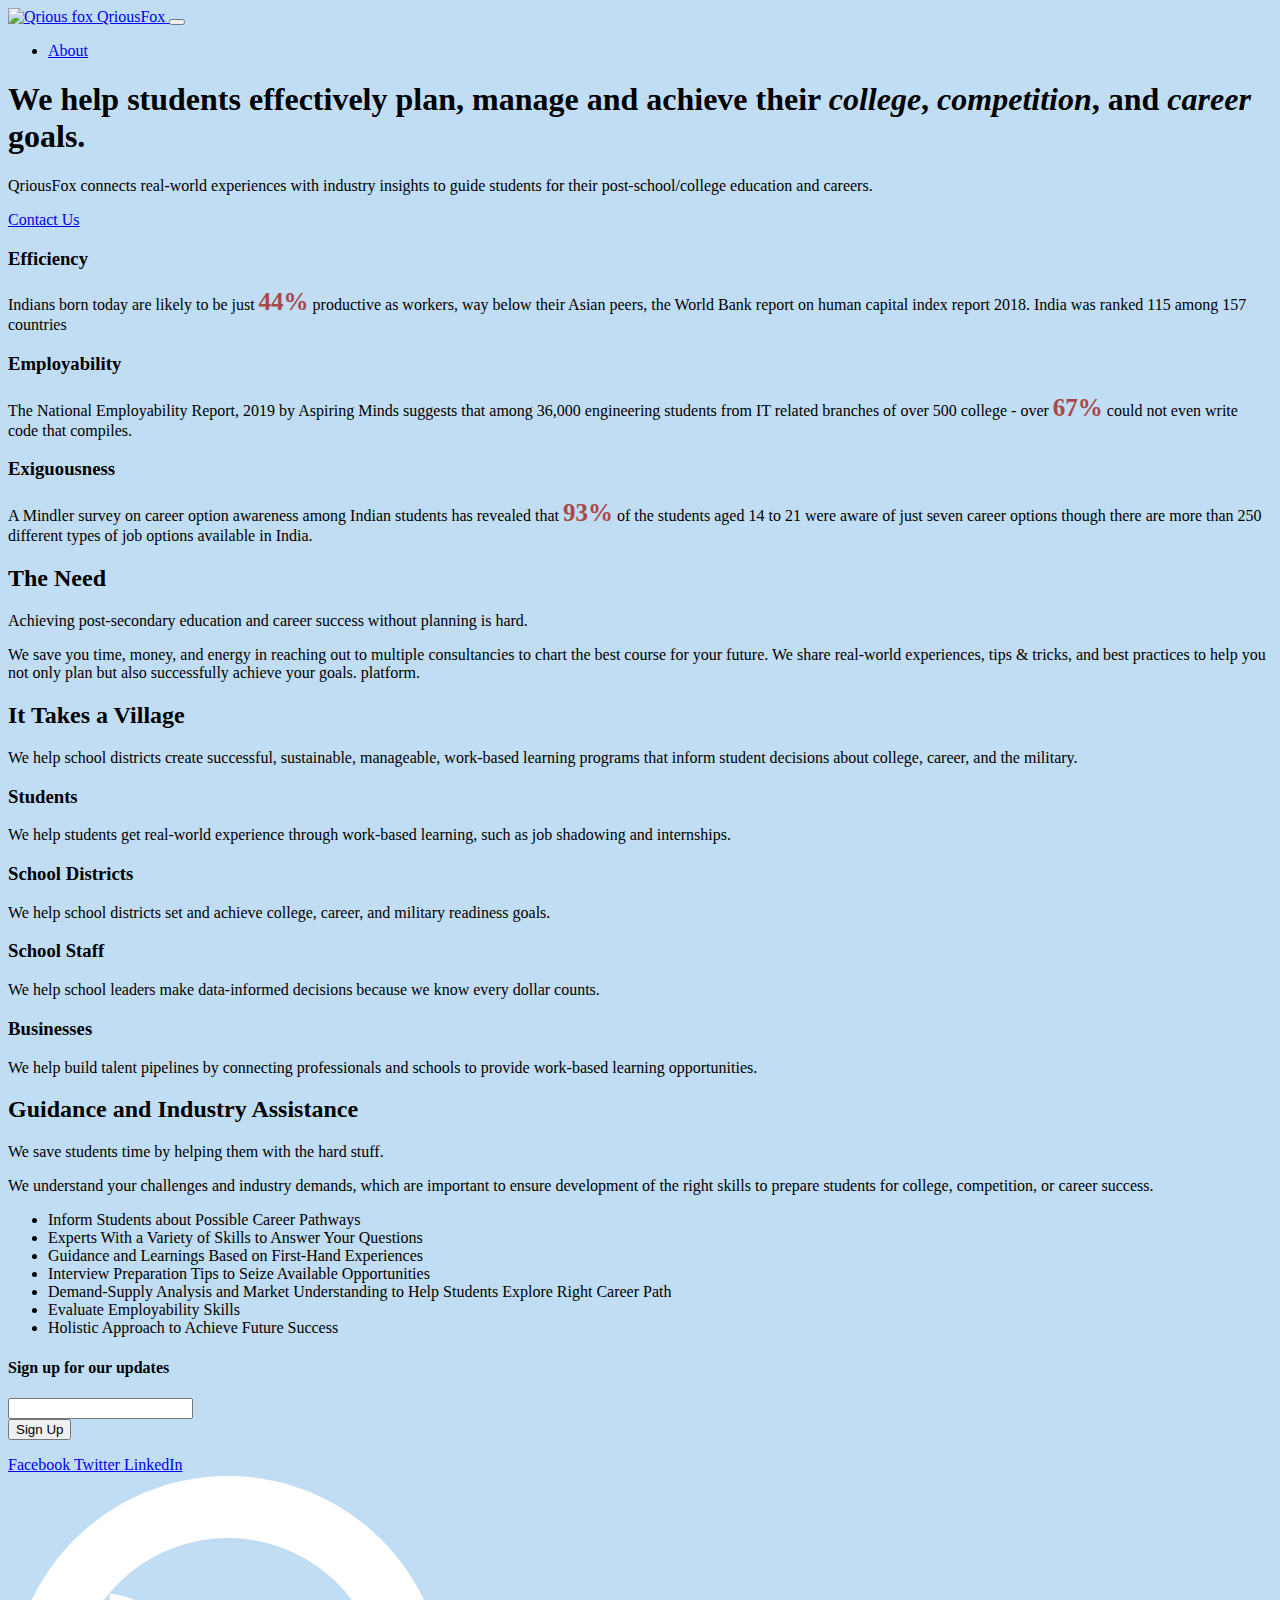
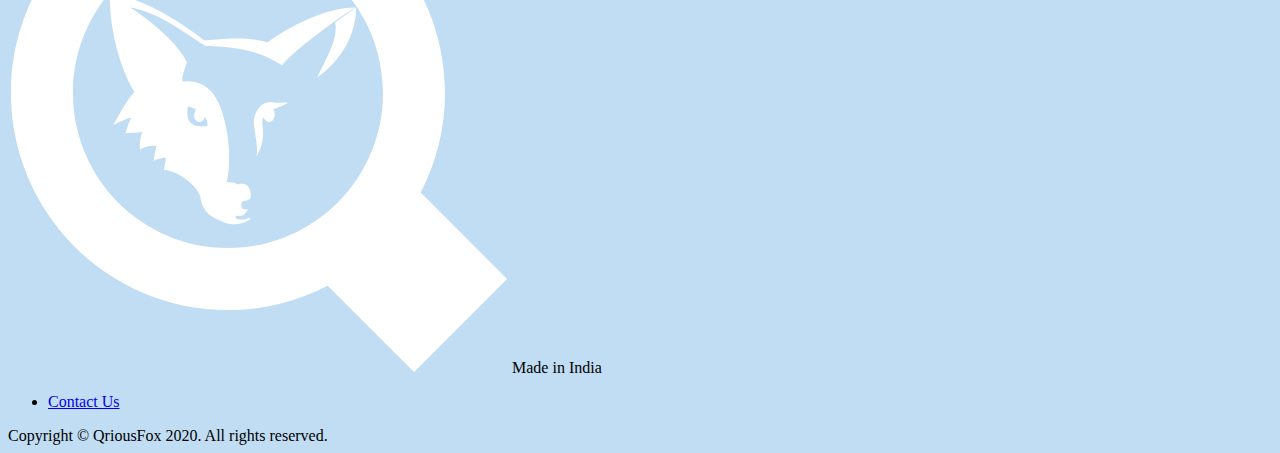
==== commit c3b276f1: "edited content" ====
--- a/index.html
+++ b/index.html
@@ -273,23 +273,25 @@
           <div class="flex-grow-1 major-section__image major-section__image--work-based-learning-platform"></div>
         </div>
         <div class="col-12 col-md-6">
-          <h2 class="major-section__heading">Work-Based Learning Platform</h2>
+          <h2 class="major-section__heading">Guidance and Industry Assistance</h2>
           <p class="lead major-section__lead">
-            Your work-based learning program — all in one place.
+            We save students time by helping them with the hard stuff.
           </p>
           <p class="major-section__text">
-            Our software makes it easy for students to find opportunities, student success to be monitored,
-            and districts to measure the effectiveness of the overall program.
-          </p>
-          <a class="btn btn-primary major-section__cta" href="/about.html">Contact Us</a>
+            We understand your challenges and industry demands,
+             which are important to ensure development of the right skills to prepare students for college, competition, or career success.
+          </p>
+          <a class="btn btn-primary major-section__cta hide" href="/about.html">Contact Us</a>
         </div>
         <div class="col-12 col-md-6">
           <ul class="checklist">
             <li class="checklist__item">Inform Students about Possible Career Pathways</li>
-            <li class="checklist__item">Track Business Partner Engagement and Student Participation</li>
-            <li class="checklist__item">Connect Students with Available Opportunities</li>
-            <li class="checklist__item">Store Training Plans and Partnership Agreements</li>
+            <li class="checklist__item">Experts With a Variety of Skills to Answer Your Questions</li>
+            <li class="checklist__item">Guidance and Learnings Based on First-Hand Experiences</li>
+            <li class="checklist__item">Interview Preparation Tips to Seize Available Opportunities</li>
+            <li class="checklist__item">Demand-Supply Analysis and Market Understanding to Help Students Explore Right Career Path</li>
             <li class="checklist__item">Evaluate Employability Skills</li>
+            <li class="checklist__item">Holistic Approach to Achieve Future Success</li>
           </ul>
         </div>
         <div class="col-12 d-flex col-md-6">
